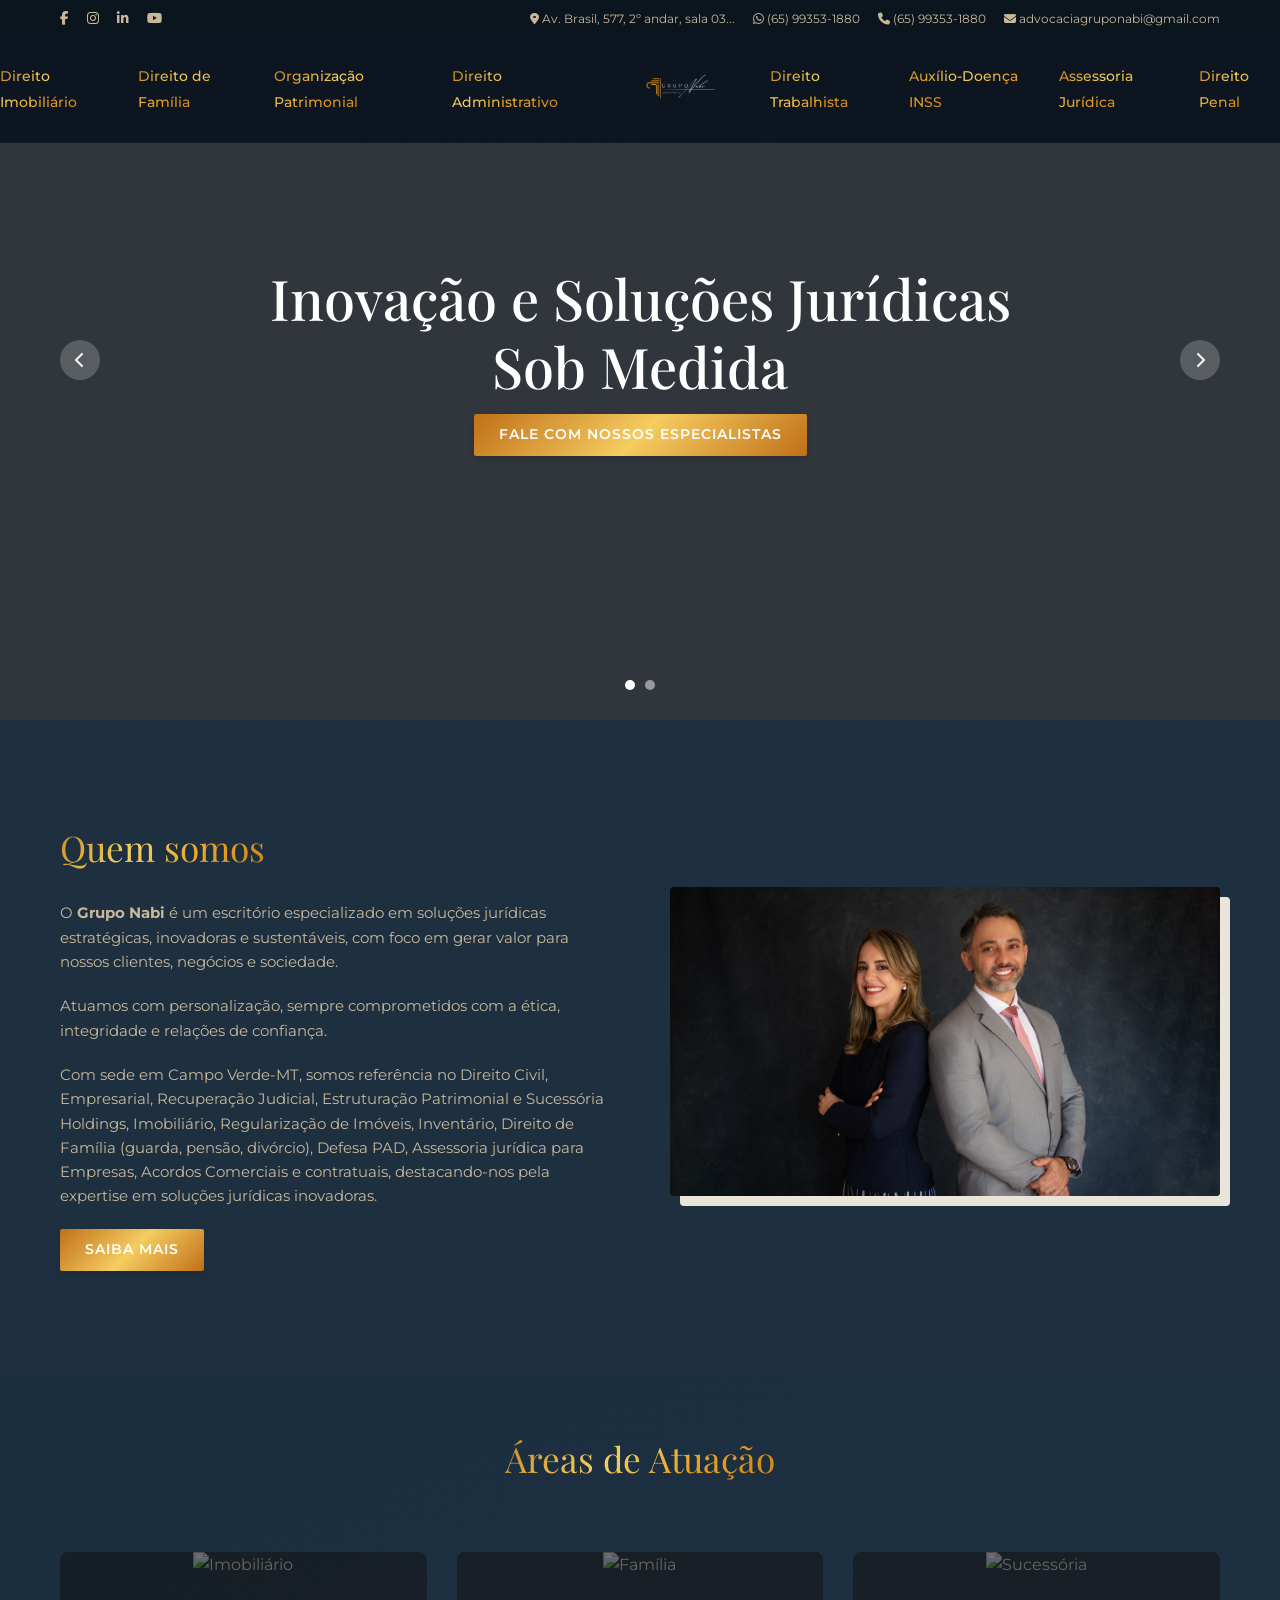
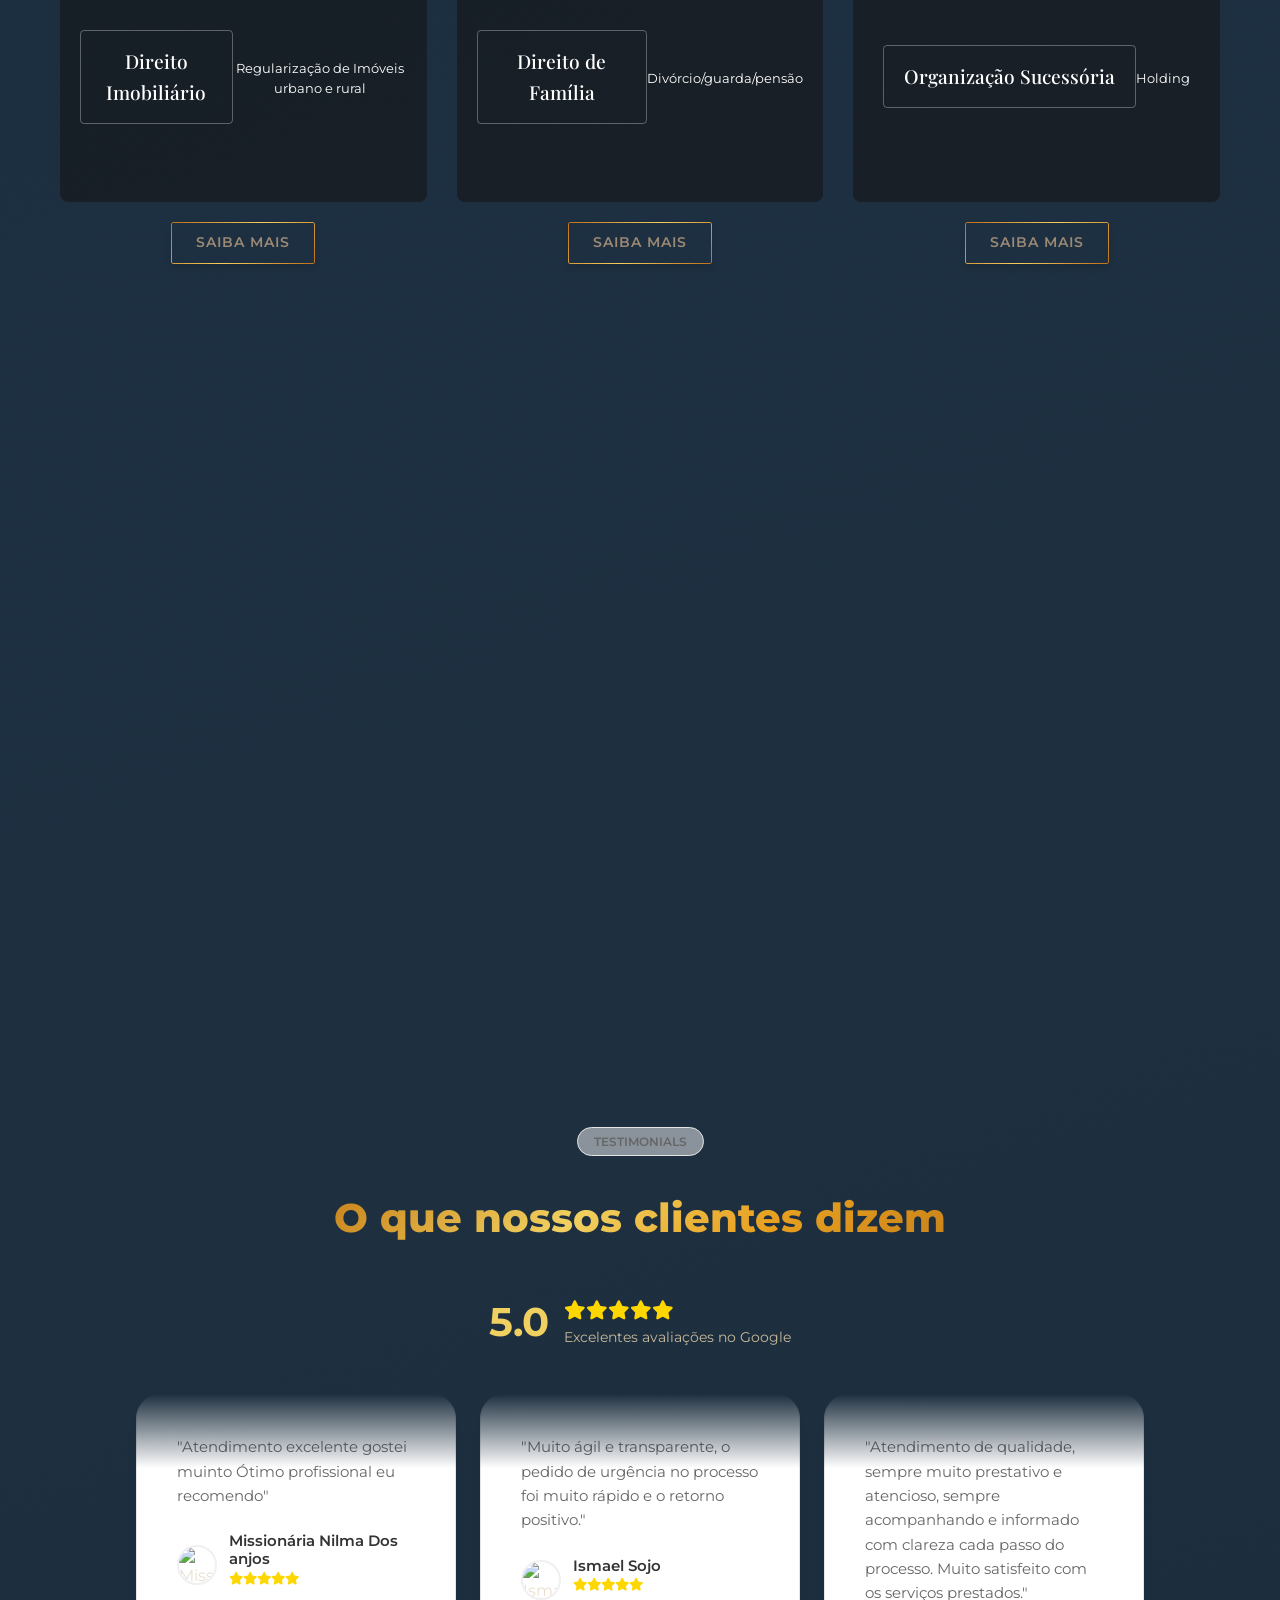
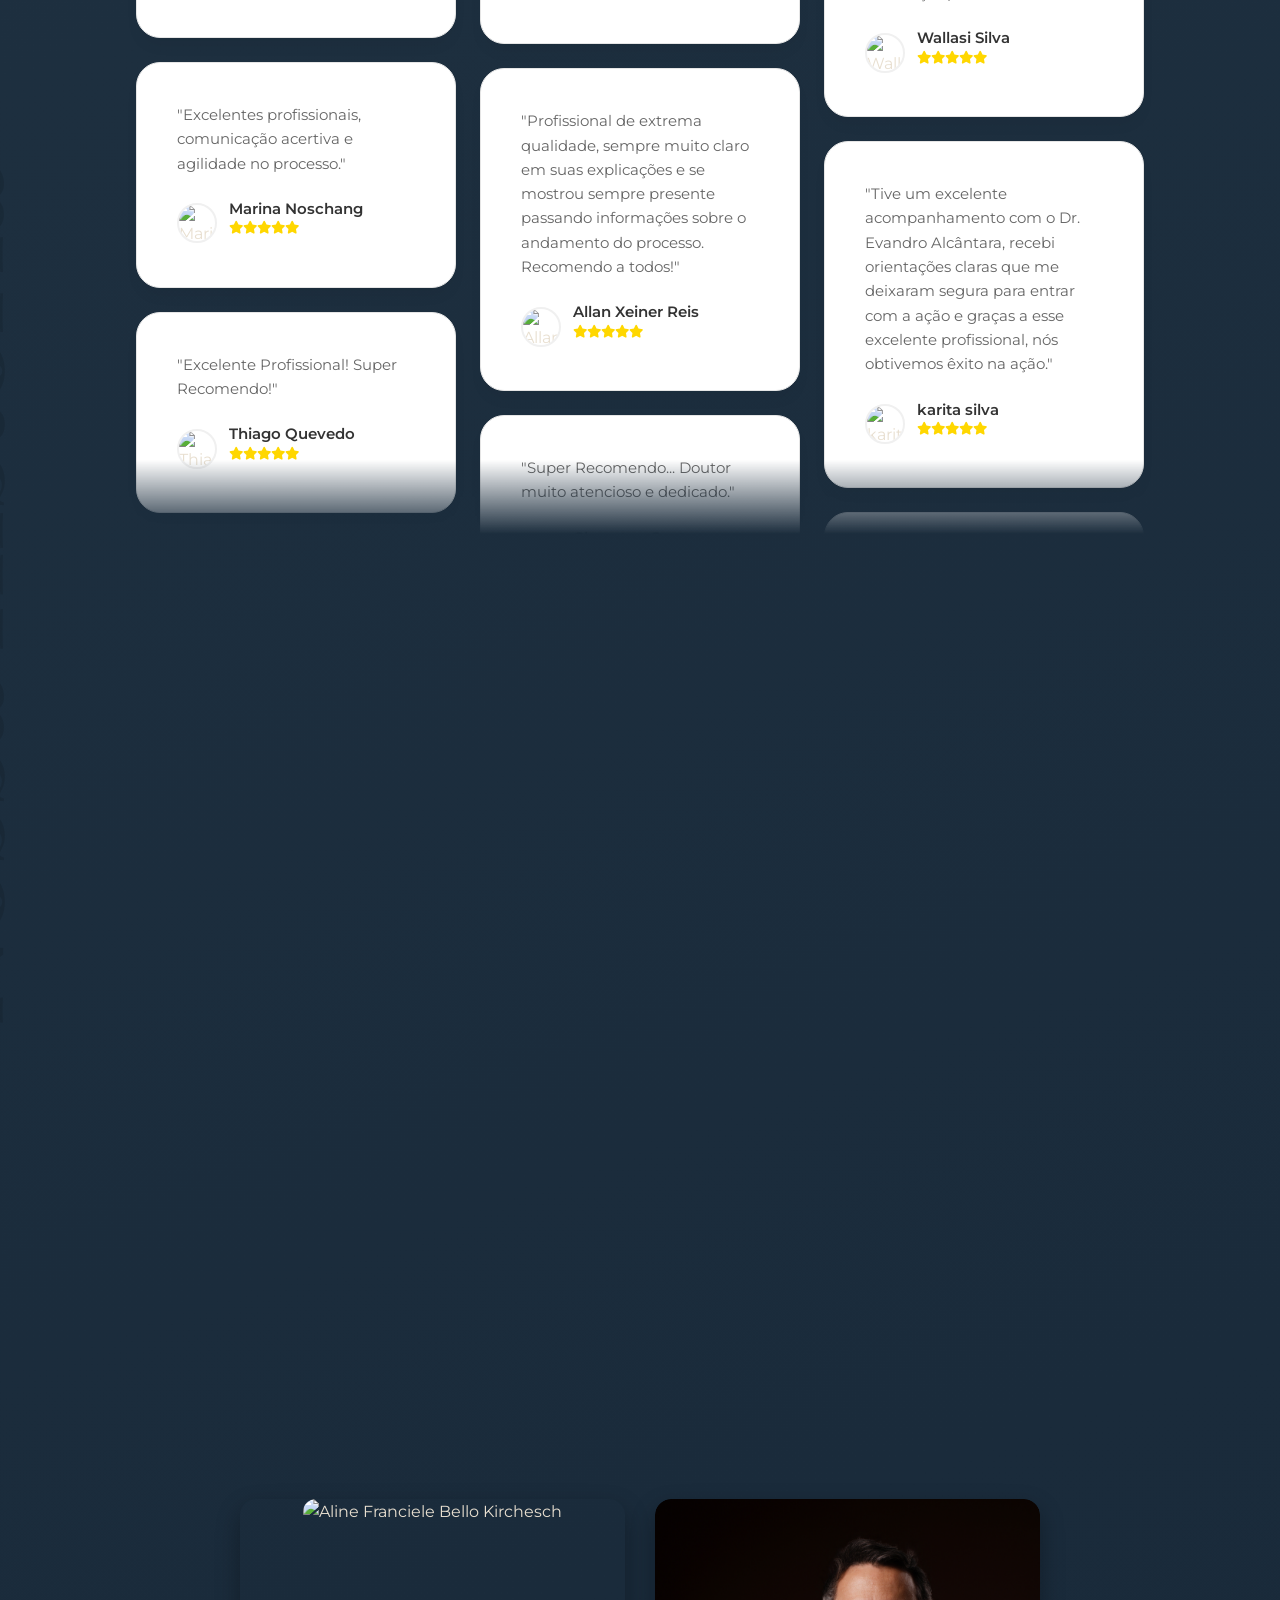
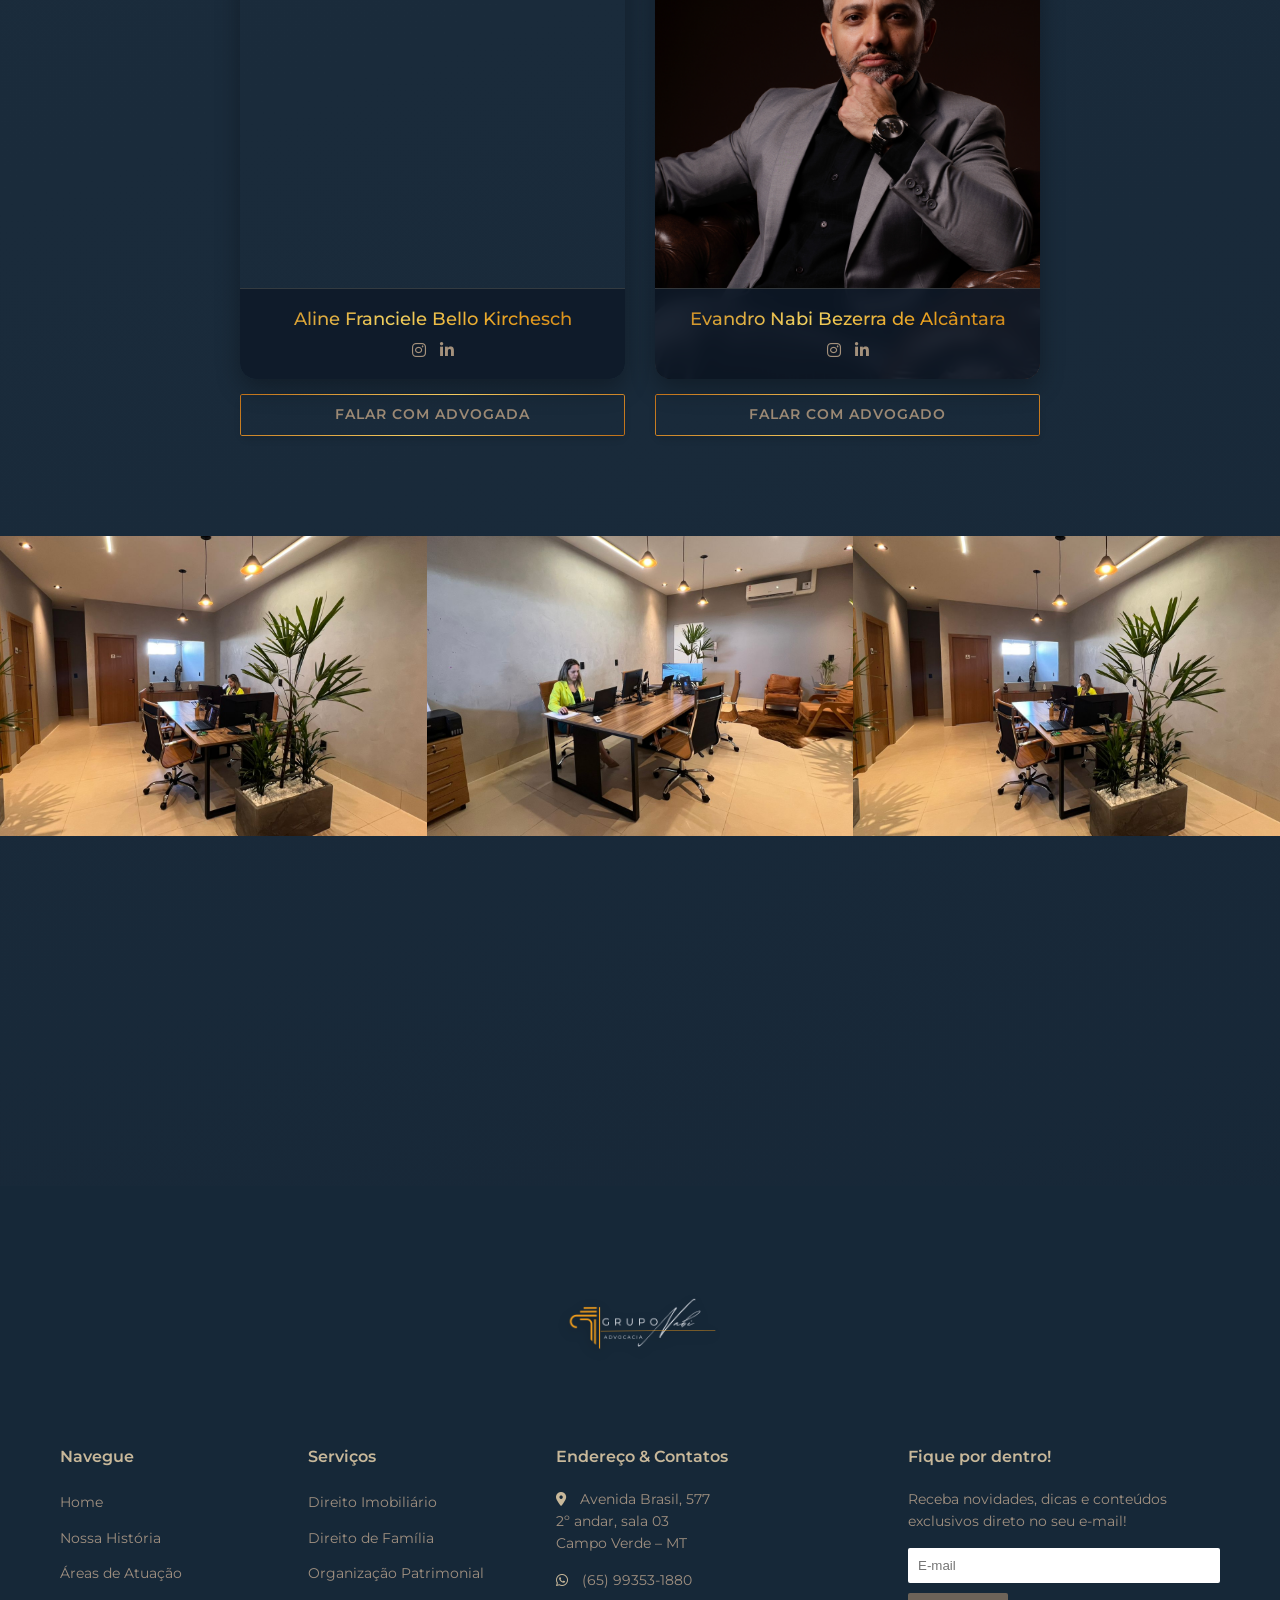
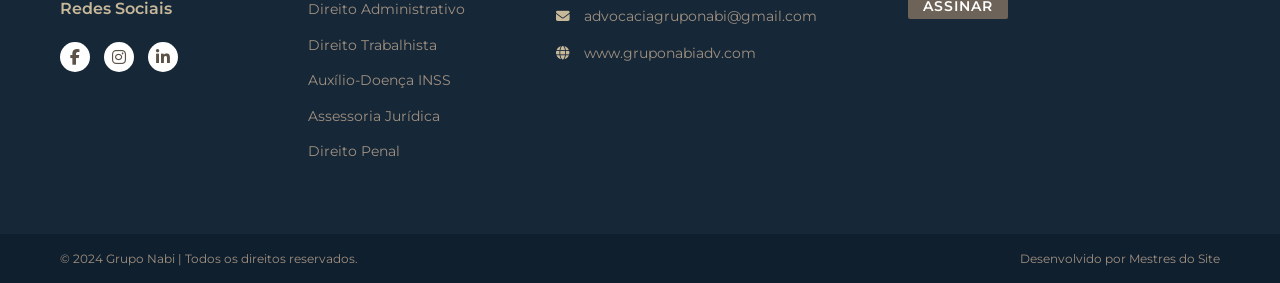
==== index.html @ f73fe9e8 "Fix mobile responsiveness, remove brown backgrounds, blue gradient bg, full partner photos" ====
<!DOCTYPE html>
<html lang="pt-BR">
<head>
    <meta charset="UTF-8">
    <meta name="viewport" content="width=device-width, initial-scale=1.0">
    <title>Oliveira Castro Advogados</title>
    
    <!-- Google Fonts -->
    <link rel="preconnect" href="https://fonts.googleapis.com">
    <link rel="preconnect" href="https://fonts.gstatic.com" crossorigin>
    <link href="https://fonts.googleapis.com/css2?family=Montserrat:wght@300;400;500;600&family=Playfair+Display:ital,wght@0,400;0,500;0,600;0,700;1,400&display=swap" rel="stylesheet">
    
    <!-- Icons -->
    <link rel="stylesheet" href="https://cdnjs.cloudflare.com/ajax/libs/font-awesome/6.4.0/css/all.min.css">
    
    <!-- Custom CSS -->
    <link rel="stylesheet" href="styles.css">
</head>
<body>

    <!-- SECRET CMS ADMIN BAR (trigger: type 41417 anywhere on the page) -->
    <div id="admin-bar">
        <div class="admin-logo">
            <svg viewBox="0 0 24 24" xmlns="http://www.w3.org/2000/svg"><path d="M12 1L3 5v6c0 5.55 3.84 10.74 9 12 5.16-1.26 9-6.45 9-12V5l-9-4zm0 4l5 2.18V11c0 3.5-2.33 6.79-5 7.93-2.67-1.14-5-4.43-5-7.93V7.18L12 5z"/></svg>
            NABI CMS
        </div>
        <span class="admin-status">— Modo Editor Ativo</span>
        <button class="admin-btn admin-btn-save" onclick="cmsSaveToGitHub()">
            🚀 Salvar no GitHub
        </button>
        <button class="admin-btn" onclick="cmsExportHTML()" style="background:#333;color:#ccc;">
            ⬇️ Baixar HTML
        </button>
        <button class="admin-btn" onclick="cmsOpenImagePicker()" style="background:#0078d4;color:white;">
            🖼️ Upload de Imagem
        </button>
        <button class="admin-btn" onclick="cmsOpenGHSettings()" title="Configurações GitHub" style="background:#21262d;color:#8b949e;padding:6px 12px;">
            ⚙️
        </button>
        <button class="admin-btn admin-btn-exit" onclick="cmsExitEditMode()">
            &#x58; Sair
        </button>
    </div>

    <!-- TOAST NOTIFICATION -->
    <div id="cms-toast"></div>

    <!-- IMAGE PICKER MODAL -->
    <div id="img-picker-overlay">
        <div id="img-picker-modal">
            <div id="img-picker-header">
                <h3>🖼️ Upload &amp; Escolha o Local</h3>
                <button id="img-picker-close" onclick="cmsCloseImagePicker()">&times;</button>
            </div>

            <!-- STEP 1: Upload -->
            <div id="picker-step-upload">
                <div id="picker-dropzone" onclick="document.getElementById('picker-file-input').click()">
                    <span class="dropzone-icon">📂</span>
                    <strong>Clique aqui para escolher uma foto</strong><br>
                    <span>ou arraste e solte a imagem aqui</span>
                </div>
                <input type="file" id="picker-file-input" accept="image/*" style="display:none">

                <div id="picker-preview-wrap">
                    <img id="picker-preview-img" src="" alt="Preview">
                    <p id="picker-preview-name"></p>
                    <button id="picker-next-btn" onclick="cmsPickerGoToChoose()">Próximo: Escolher Local →</button>
                </div>
            </div>

            <!-- STEP 2: Choose slot -->
            <div id="picker-step-choose">
                <button id="picker-back-btn" onclick="cmsPickerGoBack()">← Voltar</button>
                <p>Clique em qual imagem do site você quer substituir:</p>
                <div id="picker-slots-grid"></div>
            </div>
        </div>
    </div>

    <!-- GITHUB SETTINGS MODAL -->
    <div id="gh-settings-overlay" style="display:none;position:fixed;inset:0;z-index:999999;background:rgba(0,0,0,0.8);backdrop-filter:blur(4px);align-items:center;justify-content:center;" onclick="if(event.target===this)cmsCloseGHSettings()">
        <div style="background:#0d1117;border:1px solid #30d158;border-radius:14px;width:90%;max-width:480px;padding:30px;font-family:'Montserrat',sans-serif;">
            <h3 style="color:#30d158;font-size:1rem;margin-bottom:20px;letter-spacing:1px;">⚙️ Configurações do GitHub</h3>
            <label style="color:#8b949e;font-size:0.75rem;display:block;margin-bottom:4px;">Personal Access Token (PAT) *</label>
            <input id="gh-token-input" type="password" placeholder="ghp_xxxxxxxxxxxxxxxxxxxx" style="width:100%;padding:10px;background:#161b22;border:1px solid #30363d;border-radius:6px;color:white;font-family:'Montserrat',sans-serif;font-size:0.8rem;margin-bottom:14px;">
            <label style="color:#8b949e;font-size:0.75rem;display:block;margin-bottom:4px;">Usuário/Org do GitHub *</label>
            <input id="gh-owner-input" type="text" placeholder="Rodrigohkts" style="width:100%;padding:10px;background:#161b22;border:1px solid #30363d;border-radius:6px;color:white;font-family:'Montserrat',sans-serif;font-size:0.8rem;margin-bottom:14px;">
            <label style="color:#8b949e;font-size:0.75rem;display:block;margin-bottom:4px;">Nome do Repositório *</label>
            <input id="gh-repo-input" type="text" placeholder="siteevandro" style="width:100%;padding:10px;background:#161b22;border:1px solid #30363d;border-radius:6px;color:white;font-family:'Montserrat',sans-serif;font-size:0.8rem;margin-bottom:14px;">
            <div style="display:grid;grid-template-columns:1fr 1fr;gap:10px;margin-bottom:20px;">
                <div>
                    <label style="color:#8b949e;font-size:0.75rem;display:block;margin-bottom:4px;">Branch</label>
                    <input id="gh-branch-input" type="text" placeholder="main" style="width:100%;padding:10px;background:#161b22;border:1px solid #30363d;border-radius:6px;color:white;font-family:'Montserrat',sans-serif;font-size:0.8rem;">
                </div>
                <div>
                    <label style="color:#8b949e;font-size:0.75rem;display:block;margin-bottom:4px;">Caminho do arquivo</label>
                    <input id="gh-path-input" type="text" placeholder="index.html" style="width:100%;padding:10px;background:#161b22;border:1px solid #30363d;border-radius:6px;color:white;font-family:'Montserrat',sans-serif;font-size:0.8rem;">
                </div>
            </div>
            <p style="color:#58a6ff;font-size:0.7rem;margin-bottom:20px;">&#128274; As informações são salvas apenas no seu navegador (localStorage).</p>
            <div style="display:flex;gap:10px;justify-content:flex-end;">
                <button onclick="cmsCloseGHSettings()" style="padding:8px 20px;background:none;border:1px solid #8b949e;border-radius:6px;color:#8b949e;cursor:pointer;font-family:'Montserrat',sans-serif;">Cancelar</button>
                <button onclick="cmsSaveGHSettings()" style="padding:8px 20px;background:#30d158;border:none;border-radius:6px;color:#000;font-weight:700;cursor:pointer;font-family:'Montserrat',sans-serif;">Salvar Configurações</button>
            </div>
        </div>
    </div>

    <!-- Top Bar -->
    <div class="top-bar">
        <div class="top-container">
            <div class="top-left">
                <a href="#"><i class="fab fa-facebook-f"></i></a>
                <a href="https://www.instagram.com/gruponabi.oficial/" target="_blank"><i class="fab fa-instagram"></i></a>
                <a href="#"><i class="fab fa-linkedin-in"></i></a>
                <a href="#"><i class="fab fa-youtube"></i></a>
            </div>
            <div class="top-right">
                <a href="#"><i class="fas fa-map-marker-alt"></i> Av. Brasil, 577, 2º andar, sala 03...</a>
                <a href="#"><i class="fab fa-whatsapp"></i> (65) 99353-1880</a>
                <a href="#"><i class="fas fa-phone"></i> (65) 99353-1880</a>
                <a href="#"><i class="fas fa-envelope"></i> advocaciagruponabi@gmail.com</a>
            </div>
        </div>
    </div>

    <!-- Main Navigation -->
    <header class="navbar" id="navbar">
        <div class="nav-container">
            <ul class="nav-left">
                <li><a href="#">Direito Imobiliário</a></li>
                <li><a href="#">Direito de Família</a></li>
                <li><a href="#">Organização Patrimonial</a></li>
                <li><a href="#">Direito Administrativo</a></li>
            </ul>
            
            <div class="logo-center">
                <a href="#"><img src="img/LOGO (2).png" alt="Grupo Nabi Advocacia" style="height: 65px; object-fit: contain; margin-top: 5px;"></a>
            </div>
            
            <ul class="nav-right">
                <li><a href="#">Direito Trabalhista</a></li>
                <li><a href="#">Auxílio-Doença INSS</a></li>
                <li><a href="#">Assessoria Jurídica</a></li>
                <li><a href="#">Direito Penal</a></li>
            </ul>
            
            <div class="mobile-menu-btn" id="mobile-btn"><i class="fas fa-bars"></i></div>
        </div>
    </header>

    <!-- Hero Slider -->
    <section class="hero">
        <div class="hero-bg">
            <video autoplay muted loop playsinline preload="auto" class="hero-video">
                <source src="0327.mp4" type="video/mp4">
            </video>
        </div>
        <div class="hero-overlay"></div>
        
        <div class="hero-content">
            <div class="slider-arrow left"><i class="fas fa-chevron-left"></i></div>
            
            <div class="slider-text fade-up delay-100">
                <h2>Inovação e Soluções Jurídicas<br>Sob Medida</h2>

                <a href="#" class="btn btn-gold">FALE COM NOSSOS ESPECIALISTAS</a>
            </div>
            
            <div class="slider-arrow right"><i class="fas fa-chevron-right"></i></div>
        </div>
        
        <div class="slider-dots">
            <span class="dot active"></span>
            <span class="dot"></span>
        </div>
    </section>



    <!-- Quem Somos -->
    <section class="quem-somos">
        <div class="container content-split">
            <div class="text-side reveal-left">
                <h2 class="section-title">Quem somos</h2>
                <p>O <strong>Grupo Nabi</strong> é um escritório especializado em soluções jurídicas estratégicas, inovadoras e sustentáveis, com foco em gerar valor para nossos clientes, negócios e sociedade.</p>
                <p>Atuamos com personalização, sempre comprometidos com a ética, integridade e relações de confiança.</p>
                <p>Com sede em Campo Verde-MT, somos referência no Direito Civil, Empresarial, Recuperação Judicial, Estruturação Patrimonial e Sucessória Holdings, Imobiliário, Regularização de Imóveis, Inventário, Direito de Família (guarda, pensão, divórcio), Defesa PAD, Assessoria jurídica para Empresas, Acordos Comerciais e contratuais, destacando-nos pela expertise em soluções jurídicas inovadoras.</p>
                <a href="#" class="btn btn-gold">Saiba Mais</a>
            </div>
            <div class="image-side reveal-right">
                <img src="img/DSC_9463 (1).jpg" alt="Sócios Grupo Nabi" style="object-fit: cover; aspect-ratio: 16/9;">
            </div>
        </div>
    </section>

    <!-- Áreas de Atuação -->
    <section class="areas-atuacao">
        <div class="container">
            <h2 class="section-title fade-up">Áreas de Atuação</h2>
            
            <div class="areas-grid">
                <div class="area-item fade-up delay-100">
                    <div class="area-card">
                        <img src="https://images.unsplash.com/photo-1560518883-ce09059eeffa?auto=format&fit=crop&q=80&w=400" alt="Imobiliário">
                        <div class="area-overlay">
                            <h3>Direito Imobiliário</h3>
                            <p style="color:white; font-size:0.8rem; margin-top:5px; text-align:center;">Regularização de Imóveis urbano e rural</p>
                        </div>
                    </div>
                    <a href="direito-imobiliario.html" class="btn btn-gold outline">Saiba Mais</a>
                </div>
                
                <div class="area-item fade-up delay-200">
                    <div class="area-card">
                        <img src="https://images.unsplash.com/photo-1511895426328-dc8714191300?auto=format&fit=crop&q=80&w=400" alt="Família">
                        <div class="area-overlay">
                            <h3>Direito de Família</h3>
                            <p style="color:white; font-size:0.8rem; margin-top:5px; text-align:center;">Divórcio/guarda/pensão</p>
                        </div>
                    </div>
                    <a href="direito-familia.html" class="btn btn-gold outline">Saiba Mais</a>
                </div>
                
                <div class="area-item fade-up delay-300">
                    <div class="area-card">
                        <img src="https://images.unsplash.com/photo-1454165804606-c3d57bc86b40?auto=format&fit=crop&q=80&w=400" alt="Sucessória">
                        <div class="area-overlay">
                            <h3>Organização Sucessória</h3>
                            <p style="color:white; font-size:0.8rem; margin-top:5px; text-align:center;">Holding</p>
                        </div>
                    </div>
                    <a href="organizacao-sucessoria.html" class="btn btn-gold outline">Saiba Mais</a>
                </div>
                
                <div class="area-item fade-up delay-100">
                    <div class="area-card">
                        <img src="https://images.unsplash.com/photo-1589829085413-56de8ae18c73?auto=format&fit=crop&q=80&w=400" alt="Administrativo">
                        <div class="area-overlay">
                            <h3>Direito Administrativo</h3>
                            <p style="color:white; font-size:0.8rem; margin-top:5px; text-align:center;">Defesa PAD</p>
                        </div>
                    </div>
                    <a href="direito-administrativo.html" class="btn btn-gold outline">Saiba Mais</a>
                </div>
                
                <div class="area-item fade-up delay-200">
                    <div class="area-card">
                        <img src="https://images.unsplash.com/photo-1554224155-8d04cb21cd6c?auto=format&fit=crop&q=80&w=400" alt="Trabalhista">
                        <div class="area-overlay">
                            <h3>Direito Trabalhista</h3>
                        </div>
                    </div>
                    <a href="direito-trabalhista.html" class="btn btn-gold outline">Saiba Mais</a>
                </div>
                
                <div class="area-item fade-up delay-300">
                    <div class="area-card">
                        <img src="https://images.unsplash.com/photo-1576091160399-112ba8d25d1d?auto=format&fit=crop&q=80&w=400" alt="INSS">
                        <div class="area-overlay">
                            <h3>Auxílio-Doença INSS</h3>
                        </div>
                    </div>
                    <a href="auxilio-doenca-inss.html" class="btn btn-gold outline">Saiba Mais</a>
                </div>

                <div class="area-item fade-up delay-100">
                    <div class="area-card">
                        <img src="https://images.unsplash.com/photo-1507679799987-c73779587ccf?auto=format&fit=crop&q=80&w=400" alt="Assessoria">
                        <div class="area-overlay">
                            <h3>Assessoria Jurídica</h3>
                            <p style="color:white; font-size:0.8rem; margin-top:5px; text-align:center;">Para Empresas</p>
                        </div>
                    </div>
                    <a href="assessoria-juridica.html" class="btn btn-gold outline">Saiba Mais</a>
                </div>
                
                <div class="area-item fade-up delay-200">
                    <div class="area-card">
                        <img src="https://images.unsplash.com/photo-1589578228447-e1a4e481c6c8?auto=format&fit=crop&q=80&w=400" alt="Penal">
                        <div class="area-overlay">
                            <h3>Direito Penal</h3>
                            <p style="color:white; font-size:0.8rem; margin-top:5px; text-align:center;">Defesa Crimes</p>
                        </div>
                    </div>
                    <a href="direito-penal.html" class="btn btn-gold outline">Saiba Mais</a>
                </div>
            </div>
        </div>
    </section>

    <!-- Avaliações Google Banner -->
    <!-- Avaliações Google Banner -->
    <section class="animated-testimonials">
        <div class="container">
            <div class="testimonials-header">
                <div class="badge-tag">Testimonials</div>
                <h2 class="section-title" style="font-weight: 800; font-family: var(--font-body); font-size: 2.5rem; margin-top: 10px; display:block;">O que nossos clientes dizem</h2>
                <div style="display: flex; justify-content: center; align-items: center; gap: 15px; margin-top: 15px;">
                    <div style="font-size: 2.5rem; font-weight: bold; color: #F0D060;">5.0</div>
                    <div style="text-align: left;">
                        <div style="color: #FFD700; font-size: 1.2rem;">
                            <i class="fas fa-star"></i><i class="fas fa-star"></i><i class="fas fa-star"></i><i class="fas fa-star"></i><i class="fas fa-star"></i>
                        </div>
                        <div style="color: #c8b89a; font-size: 0.9rem;">Excelentes avaliações no Google</div>
                    </div>
                </div>
            </div>

            <div class="testimonials-wrapper" id="testimonials-dynamic-wrapper">
                <!-- Avaliações renderizadas via script.js -->
            </div>
        </div>
    </section>

    <!-- Nossa História -->
    <section class="nossa-historia">
        <div class="historia-watermark">
            <span>Nossa História</span>
        </div>
        <div class="container historia-flex">
            <div class="historia-text reveal-left">
                <h2 class="section-title">Nossa história (Sócios)</h2>
                <p>O Grupo Nabi foi idealizado pelos sócios EVANDRO NABI BEZERRA DE ALCÂNTARA e ALINE FRANCIELE BELLO KIRCHESCH. Ao longo do tempo, o escritório se consolidou-se como uma referência na advocacia, oferecendo serviços de excelência aos seus clientes.</p>
                <p>Além de suas atuações como docentes em universidades renomadas como UFMS, UNICENTRAL, eles trazem uma sólida formação jurídica, com especializações em instituições de prestígio. Esse conhecimento é aplicado com uma visão de negócios e foco na geração de valor para os clientes.</p>
                <p>O escritório é composto por uma equipe multidisciplinar, capaz de oferecer soluções jurídicas personalizadas a empresas de diferentes portes, nacionais e multinacionais. Nosso compromisso é com a excelência no atendimento e a satisfação de nossos clientes, buscando sempre o melhor resultado.</p>
                <a href="#" class="btn btn-gold">Saiba Mais</a>
            </div>
            <div class="historia-image reveal-right">
                <img src="img/evandro-1.png" alt="Sócios">
                <div class="logo-overlay-socios" style="text-align:center; padding: 20px;">
                    <img src="img/LOGO (2).png" alt="Grupo Nabi" style="height: 70px; object-fit: contain;">
                </div>
            </div>
        </div>
    </section>

    <!-- Sócios Cards -->
    <section class="socios-cards">
        <div class="container">
            <div class="socios-grid">
                <!-- Sócio 1 -->
                <div class="socio-item fade-up delay-100">
                    <div class="socio-photo">
                        <img src="img/DSC_9561 (2).jpg" alt="Aline Franciele Bello Kirchesch" style="width: 100%; height: 480px; object-fit: cover; object-position: center center; border-radius: 16px;">
                        <div class="socio-name-box">
                            <h4 style="font-size: 1.1rem; text-align: center; margin-bottom: 5px;">Aline Franciele Bello Kirchesch</h4>
                            <div class="socio-social" style="justify-content: center;">
                                <a href="https://www.instagram.com/aline_kirchesch/" target="_blank"><i class="fab fa-instagram"></i></a>
                                <a href="#"><i class="fab fa-linkedin-in"></i></a>
                            </div>
                        </div>
                    </div>
                    <a href="https://wa.me/5565993531880" target="_blank" class="btn btn-gold outline full-w" style="margin-top: 15px; border-radius: 8px;">Falar com Advogada</a>
                </div>
                
                <!-- Sócio 2 -->
                <div class="socio-item fade-up delay-300">
                    <div class="socio-photo">
                        <img src="img/DSC_9591.jpg" alt="Evandro Nabi Bezerra de Alcântara" style="width: 100%; height: 480px; object-fit: cover; object-position: center center; border-radius: 16px;">
                        <div class="socio-name-box">
                            <h4 style="font-size: 1.1rem; text-align: center; margin-bottom: 5px;">Evandro Nabi Bezerra de Alcântara</h4>
                            <div class="socio-social" style="justify-content: center;">
                                <a href="https://www.instagram.com/evandroalcantara.adv/" target="_blank"><i class="fab fa-instagram"></i></a>
                                <a href="#"><i class="fab fa-linkedin-in"></i></a>
                            </div>
                        </div>
                    </div>
                    <a href="https://wa.me/5565993531880" target="_blank" class="btn btn-gold outline full-w" style="margin-top: 15px; border-radius: 8px;">Falar com Advogado</a>
                </div>
            </div>
        </div>
    </section>



    <!-- Image Gallery -->
    <section class="image-gallery">
        <img src="img/fotos escritorio (1).jpeg" alt="Escritório 1">
        <img src="img/fotos escritorio (2).jpeg" alt="Escritório 2">
        <img src="img/fotos escritorio (3).jpeg" alt="Escritório 3">
    </section>

    <!-- Footer -->
    <footer class="site-footer">
        <!-- Google Maps Embed -->
        <div class="footer-map" style="width: 100%; height: 350px;">
            <iframe src="https://www.google.com/maps/embed?pb=!1m18!1m12!1m3!1d15383.565893325608!2d-55.1683935293489!3d-15.5434778107873!2m3!1f0!2f0!3f0!3m2!1i1024!2i768!4f13.1!3m3!1m2!1s0x93764b85955bebed%3A0xe96cf09efde0ae66!2sCampo%20Verde%2C%20MT%2C%2078840-000!5e0!3m2!1spt-BR!2sbr!4v1680000000000!5m2!1spt-BR!2sbr" width="100%" height="100%" style="border:0;" allowfullscreen="" loading="lazy" referrerpolicy="no-referrer-when-downgrade"></iframe>
        </div>
        <div class="footer-beige">
            <div class="container">
                <div class="footer-logo-box">
                    <img src="img/LOGO (2).png" alt="Grupo Nabi Advocacia" style="height: 120px; object-fit: contain; filter: drop-shadow(0 4px 6px rgba(0,0,0,0.3));">
                </div>
                
                <div class="footer-links-grid">
                    <div class="footer-col">
                        <h4>Navegue</h4>
                        <ul>
                            <li><a href="#">Home</a></li>
                            <li><a href="#">Nossa História</a></li>
                            <li><a href="#">Áreas de Atuação</a></li>
                        </ul>
                        <h4>Redes Sociais</h4>
                        <div class="footer-social">
                            <a href="#"><i class="fab fa-facebook-f"></i></a>
                            <a href="https://www.instagram.com/gruponabi.oficial/" target="_blank"><i class="fab fa-instagram"></i></a>
                            <a href="#"><i class="fab fa-linkedin-in"></i></a>
                        </div>
                    </div>
                    
                    <div class="footer-col">
                        <h4>Serviços</h4>
                        <ul>
                            <li><a href="#">Direito Imobiliário</a></li>
                            <li><a href="#">Direito de Família</a></li>
                            <li><a href="#">Organização Patrimonial</a></li>
                            <li><a href="#">Direito Administrativo</a></li>
                            <li><a href="#">Direito Trabalhista</a></li>
                            <li><a href="#">Auxílio-Doença INSS</a></li>
                            <li><a href="#">Assessoria Jurídica</a></li>
                            <li><a href="#">Direito Penal</a></li>
                        </ul>
                    </div>
                    
                    <div class="footer-col address-col">
                        <h4>Endereço & Contatos</h4>
                        <p><i class="fas fa-map-marker-alt"></i> Avenida Brasil, 577<br>2º andar, sala 03<br>Campo Verde – MT</p>
                        <p><i class="fab fa-whatsapp"></i> (65) 99353-1880</p>
                        <p><i class="fas fa-envelope"></i> advocaciagruponabi@gmail.com</p>
                        <p><i class="fas fa-globe"></i> www.gruponabiadv.com</p>
                    </div>
                    
                    <div class="footer-col form-col">
                        <h4>Fique por dentro!</h4>
                        <p>Receba novidades, dicas e conteúdos exclusivos direto no seu e-mail!</p>
                        <input type="email" placeholder="E-mail">
                        <button class="btn btn-dark" style="margin-top: 10px; padding: 5px 15px;">Assinar</button>
                    </div>
                </div>
            </div>
        </div>
        <div class="footer-dark">
            <div class="container foot-btm">
                <span>© 2024 Grupo Nabi | Todos os direitos reservados.</span>
                <span>Desenvolvido por Mestres do Site</span>
            </div>
        </div>
    </footer>

    <script src="script.js"></script>
</body>
</html>
---- styles.css ----
/* CSS Variables for Exact Graphical Clone */
:root {
    --clr-bg: #1e3040;         /* Azul escuro da logo */
    --clr-bg-card: #243848;
    --clr-text: #e8dfd0;          /* Texto principal mais visível */
    --clr-text-light: #c8b89a;   /* Texto secundário - dourado suave */
    --clr-dark: #f5f0ea;
    --clr-brown: #c8b89a;
    --clr-brown-nav: rgba(14, 26, 38, 0.94); /* Azul escuro da logo, sem marrom */
    --clr-book-bg: #162838;
    --clr-white: #FFFFFF;
    
    /* Gold da logo */
    --gold-primary: #E8A020;
    --gold-light: #F5CC60;
    --gold-dark: #C07018;
    
    /* Gradients */
    --gradient-gold: linear-gradient(135deg, #C07018 0%, #F5CC60 50%, #C07018 100%);
    --gradient-gold-text: linear-gradient(135deg, #C8821A 0%, #F0D060 40%, #E8A020 70%, #C8821A 100%);
    
    /* Typography */
    --font-heading: 'Playfair Display', serif;
    --font-body: 'Montserrat', sans-serif;
}

* {
    margin: 0;
    padding: 0;
    box-sizing: border-box;
}

html {
    scroll-behavior: smooth;
}

img {
    max-width: 100%;
    height: auto;
}

body {
    font-family: var(--font-body);
    color: var(--clr-text);
    background: linear-gradient(160deg, #1a2e42 0%, #1e3040 40%, #162636 100%);
    min-height: 100vh;
    line-height: 1.6;
    overflow-x: hidden;
}

/* Ajuste geral de seções para fundo escuro */
.quem-somos,
.areas-atuacao,
.nossa-historia,
.socios-cards,
.animated-testimonials {
    background: transparent;
}

.quem-somos p,
.historia-text p,
.text-side p {
    color: var(--clr-text-light);
}

/* Utilitário: texto com gradiente dourado */
.gold-gradient-text {
    background: var(--gradient-gold-text);
    -webkit-background-clip: text;
    -webkit-text-fill-color: transparent;
    background-clip: text;
}

h1, h2, h3, h4, h5, h6 {
    font-family: var(--font-heading);
    color: var(--clr-dark);
    font-weight: 500;
}

a {
    text-decoration: none;
    color: inherit;
    transition: 0.3s;
}

ul {
    list-style: none;
}

.container {
    max-width: 1200px;
    margin: 0 auto;
    padding: 0 20px;
}

/* Base Components */
.section-title {
    font-size: 2.2rem;
    background: var(--gradient-gold-text);
    -webkit-background-clip: text;
    -webkit-text-fill-color: transparent;
    background-clip: text;
    margin-bottom: 25px;
    font-weight: 400;
    display: inline-block; /* necessário para o clip funcionar */
}

.section-title-white {
    font-size: 2.2rem;
    color: var(--clr-white);
    margin-bottom: 25px;
    font-weight: 400;
}

.btn {
    display: inline-block;
    padding: 10px 25px;
    font-family: var(--font-body);
    font-size: 0.85rem;
    font-weight: 600;
    text-transform: uppercase;
    border: none;
    cursor: pointer;
    border-radius: 2px;
    letter-spacing: 1px;
}

.btn-gold {
    background: var(--gradient-gold);
    color: var(--clr-white);
    box-shadow: 0 4px 6px rgba(0,0,0,0.1);
    transition: all 0.4s ease;
}

.btn-gold:hover {
    box-shadow: 0 8px 15px rgba(164, 145, 124, 0.4);
    transform: translateY(-2px);
}

.btn-gold.outline {
    background: transparent;
    color: #9C8974;
    position: relative;
    transition: all 0.4s ease;
}

.btn-gold.outline:hover {
    color: var(--clr-dark);
    box-shadow: 0 8px 15px rgba(164, 145, 124, 0.2);
    transform: translateY(-2px);
}

.btn-gold.outline::before {
    content: '';
    position: absolute;
    inset: 0;
    padding: 1px;
    border-radius: 2px;
    background: var(--gradient-gold);
    -webkit-mask: linear-gradient(#fff 0 0) content-box, linear-gradient(#fff 0 0);
    -webkit-mask-composite: xor;
    mask: linear-gradient(#fff 0 0) content-box, linear-gradient(#fff 0 0);
    mask-composite: exclude;
}

.btn-dark {
    background: #6D6358;
    color: white;
    transition: all 0.4s ease;
}

.btn-dark:hover {
    background: #4B433A;
    transform: translateY(-2px);
}

/* Top Bar */
.top-bar {
    background: rgba(10, 20, 30, 0.96); /* Azul escuro, sem marrom */
    color: #c8b89a;
    font-size: 0.75rem;
    padding: 8px 0;
    position: absolute;
    width: 100%;
    z-index: 100;
}

.top-container {
    max-width: 1200px;
    margin: 0 auto;
    padding: 0 20px;
    display: flex;
    justify-content: space-between;
    align-items: center;
}

.top-left a { margin-right: 15px; font-size: 0.85rem; }
.top-right a { margin-left: 15px; }

/* Navbar */
.navbar {
    position: absolute;
    top: 35px;
    width: 100%;
    z-index: 99;
    background: rgba(10, 20, 30, 0.94); /* Azul escuro puro, sem marrom */
    padding: 15px 0;
    transition: all 0.4s ease;
}

.navbar.scrolled {
    position: fixed;
    top: 0;
    background: rgba(10, 20, 32, 0.97);
    backdrop-filter: blur(12px);
    -webkit-backdrop-filter: blur(12px);
    box-shadow: 0 5px 30px rgba(0,0,0,0.3);
}

.nav-container {
    max-width: 1300px;
    margin: 0 auto;
    display: flex;
    justify-content: center;
    align-items: center;
    gap: 40px;
}

.nav-left, .nav-right {
    display: flex;
    gap: 25px;
}

.nav-left li a, .nav-right li a {
    font-size: 0.85rem;
    font-weight: 500;
    background: var(--gradient-gold-text);
    -webkit-background-clip: text;
    -webkit-text-fill-color: transparent;
    background-clip: text;
    transition: opacity 0.3s ease;
}

.nav-left li a:hover, .nav-right li a:hover {
    opacity: 0.75;
}

.logo-center {
    text-align: center;
    color: var(--clr-white);
}

.logo-main {
    font-family: var(--font-heading);
    font-size: 2.5rem;
    line-height: 1;
}

.logo-sub {
    font-family: var(--font-body);
    font-size: 0.75rem;
    letter-spacing: 2px;
    display: block;
}

.logo-desc {
    font-family: var(--font-body);
    font-size: 0.5rem;
    letter-spacing: 3px;
    opacity: 0.7;
}

.mobile-menu-btn {
    display: none;
    color: white;
    font-size: 1.5rem;
}

/* Hero */
.hero {
    position: relative;
    width: 100%;
    aspect-ratio: 16 / 9;
    max-height: 90vh;
    display: flex;
    align-items: center;
    justify-content: center;
    overflow: hidden;
}

.hero-bg {
    position: absolute;
    inset: 0;
    z-index: -2;
}

.hero-video {
    width: 100%;
    height: 100%;
    object-fit: cover; /* Faz o vídeo preencher todo o espaço 16:9 uniformemente */
}

.hero-overlay {
    position: absolute;
    inset: 0;
    background: rgba(80, 65, 50, 0.4); /* Overlay original para o vídeo */
    z-index: -1;
}

.hero-content {
    width: 100%;
    max-width: 1200px;
    display: flex;
    justify-content: space-between;
    align-items: center;
    padding: 0 20px;
}

.slider-arrow {
    width: 40px;
    height: 40px;
    border-radius: 50%;
    background: rgba(255,255,255,0.2);
    backdrop-filter: blur(5px);
    display: flex;
    align-items: center;
    justify-content: center;
    color: white;
    cursor: pointer;
}

.slider-text {
    text-align: center;
    color: white;
}

.slider-text h2 {
    font-family: var(--font-heading);
    font-size: 3.5rem;
    color: white;
    margin-bottom: 15px;
    line-height: 1.2;
}

.slider-text p {
    font-size: 1rem;
    margin-bottom: 30px;
}

.slider-dots {
    position: absolute;
    bottom: 30px;
    display: flex;
    gap: 10px;
}

.slider-dots .dot {
    width: 10px;
    height: 10px;
    border-radius: 50%;
    background: rgba(255,255,255,0.5);
    cursor: pointer;
}
.slider-dots .active { background: white; }

/* Newsletter Wrapper */
.newsletter-wrapper {
    position: relative;
    margin-top: -60px;
    z-index: 10;
}

.newsletter-box {
    background: #FDF9F2;
    border-radius: 8px;
    box-shadow: 0 10px 40px rgba(0,0,0,0.1);
    display: flex;
    overflow: hidden;
}

.news-text {
    padding: 40px;
    flex: 1.2;
}

.news-text h3 {
    font-size: 1.5rem;
    color: #A38F75;
    margin-bottom: 10px;
}

.news-text p {
    font-size: 0.9rem;
    color: var(--clr-text-light);
}

.news-form {
    padding: 40px;
    flex: 1;
    display: flex;
    flex-direction: column;
    justify-content: center;
    border-left: 1px solid rgba(0,0,0,0.05);
}

.news-form p {
    font-size: 0.85rem;
    margin-bottom: 15px;
    font-weight: 500;
}

.news-form form {
    display: flex;
    gap: 10px;
}

.news-form input {
    padding: 10px 15px;
    border: 1px solid #ddd;
    border-radius: 2px;
    flex: 1;
    font-family: var(--font-body);
}

.news-image {
    flex: 0.8;
}

.news-image img {
    width: 100%;
    height: 100%;
    object-fit: cover;
}

/* Quem Somos */
.quem-somos {
    padding: 100px 0;
    background-color: var(--clr-bg);
}

.content-split {
    display: flex;
    align-items: center;
    gap: 60px;
}

.text-side {
    flex: 1;
}

.text-side p {
    margin-bottom: 20px;
    font-size: 0.95rem;
    color: var(--clr-text-light);
}

.image-side {
    flex: 1;
}

.image-side img {
    width: 100%;
    border-radius: 4px;
    box-shadow: 10px 10px 0 #EBE4DB;
}

/* Áreas de Atuação */
.areas-atuacao {
    padding: 60px 0 100px;
    text-align: center;
}

.areas-grid {
    display: grid;
    grid-template-columns: repeat(3, 1fr);
    gap: 30px;
    margin-top: 40px;
}

.area-item {
    display: flex;
    flex-direction: column;
    align-items: center;
    gap: 20px;
}

.area-card {
    position: relative;
    border-radius: 8px;
    overflow: hidden;
    height: 250px;
    width: 100%;
    transition: transform 0.4s ease, box-shadow 0.4s ease;
}

.area-card:hover {
    transform: translateY(-10px);
    box-shadow: 0 15px 30px rgba(0,0,0,0.15);
}

.area-card img {
    width: 100%;
    height: 100%;
    object-fit: cover;
    transition: transform 0.6s ease;
}

.area-card:hover img {
    transform: scale(1.1);
}

.area-overlay {
    position: absolute;
    inset: 0;
    background: rgba(20, 20, 20, 0.6);
    display: flex;
    align-items: center;
    justify-content: center;
    padding: 20px;
    transition: background 0.4s ease;
}

.area-card:hover .area-overlay {
    background: rgba(20, 20, 20, 0.4);
}

.area-overlay h3 {
    color: white;
    font-size: 1.2rem;
    text-align: center;
    border: 1px solid rgba(255,255,255,0.3);
    padding: 15px 20px;
    border-radius: 4px;
    transition: all 0.4s ease;
}

.area-card:hover .area-overlay h3 {
    background: var(--clr-white);
    color: var(--clr-dark);
    border-color: var(--clr-white);
}

/* Nosso Livro */
.nosso-livro {
    background: var(--clr-book-bg);
    padding: 100px 0;
}

.livre-flex {
    display: flex;
    align-items: center;
    justify-content: space-between;
}

.livro-text {
    flex: 1;
    color: #DDD;
}

.livro-text p {
    margin-bottom: 20px;
}

.livro-img {
    flex: 1;
    display: flex;
    justify-content: flex-end;
}

.book-mockup {
    max-width: 350px;
    transform: rotate(5deg);
    box-shadow: -10px 20px 30px rgba(0,0,0,0.3);
}

/* Nossa História */
.nossa-historia {
    padding: 120px 0 60px;
    position: relative;
}

.historia-watermark {
    position: absolute;
    left: -50px;
    top: 50%;
    transform: translateY(-50%) rotate(-90deg);
    transform-origin: left center;
    opacity: 0.1;
    z-index: -1;
}

.historia-watermark span {
    font-size: 8rem;
    font-family: var(--font-heading);
    font-weight: 700;
    color: #000;
    white-space: nowrap;
}

.historia-flex {
    display: flex;
    align-items: center;
    gap: 60px;
    padding-left: 100px; /* Space for watermark */
}

.historia-text {
    flex: 1;
}

.historia-text p {
    margin-bottom: 20px;
    font-size: 0.95rem;
    color: var(--clr-text-light);
}

.historia-image {
    flex: 1;
    position: relative;
}

.historia-image img {
    width: 100%;
    border-radius: 4px;
}

.logo-overlay-socios {
    position: absolute;
    bottom: -30px;
    right: -30px;
    background: rgba(14, 26, 40, 0.85); /* Azul escuro - sem marrom */
    backdrop-filter: blur(8px);
    border: 1px solid rgba(200, 184, 154, 0.25);
    color: white;
    padding: 20px 40px;
    border-radius: 8px;
}

.oc-big { font-family: var(--font-heading); font-size: 2.5rem; }
.oc-text { font-family: var(--font-body); font-size: 0.8rem; margin-left: 10px; letter-spacing: 2px;}

/* Sócios Cards */
.socios-cards {
    padding: 60px 0 100px;
}

.socios-grid {
    display: grid;
    grid-template-columns: repeat(2, 1fr);
    gap: 30px;
    max-width: 800px;
    margin: 0 auto;
}

@media (max-width: 768px) {
    .socios-grid {
        grid-template-columns: 1fr;
    }
}

.socio-item {
    text-align: center;
}

.socio-photo {
    position: relative;
    border-radius: 16px;
    overflow: hidden;
    height: 480px; /* Aumentado para mostrar a foto inteira */
    box-shadow: 0 10px 25px rgba(0,0,0,0.3);
    transition: transform 0.4s ease, box-shadow 0.4s ease;
}

.socio-photo:hover {
    transform: translateY(-8px);
    box-shadow: 0 20px 40px rgba(0,0,0,0.15);
}

.socio-photo img {
    width: 100%;
    height: 100%;
    object-fit: cover;
    object-position: center center; /* Centraliza verticalmente */
    transition: transform 0.6s ease;
}

.socio-item:hover .socio-photo img {
    transform: scale(1.05);
}

.socio-name-box {
    position: absolute;
    bottom: 0;
    left: 0;
    width: 100%;
    background: rgba(14, 26, 40, 0.88);
    padding: 16px 15px;
    text-align: center;
    transition: background 0.4s ease;
    backdrop-filter: blur(8px);
    border-top: 1px solid rgba(200, 184, 154, 0.2);
}

.socio-item:hover .socio-name-box {
    background: rgba(14, 26, 40, 0.96);
}

.socio-name-box h4 {
    font-size: 1rem;
    background: var(--gradient-gold-text);
    -webkit-background-clip: text;
    -webkit-text-fill-color: transparent;
    background-clip: text;
    margin-bottom: 5px;
    font-family: var(--font-body);
}

.socio-social a {
    color: #A4917C;
    margin: 0 5px;
    transition: color 0.3s ease;
}

.socio-social a:hover {
    color: var(--clr-dark);
}

.full-w {
    width: 100%;
    border-radius: 0 0 8px 8px;
}

/* Blog Section */
.blog-section {
    padding: 60px 0;
    background: var(--clr-white);
}

.blog-grid {
    display: grid;
    grid-template-columns: repeat(3, 1fr);
    gap: 40px;
}

.blog-item h5 {
    font-size: 0.95rem;
    font-family: var(--font-body);
    font-weight: 600;
    color: #A38F75;
    margin-bottom: 15px;
    line-height: 1.4;
}

.read-more {
    color: var(--clr-dark);
    font-size: 0.85rem;
    font-weight: 600;
    text-transform: uppercase;
    text-decoration: underline;
}

/* Image Gallery */
.image-gallery {
    display: flex;
    flex-wrap: wrap;
    height: auto;
}

.image-gallery img {
    flex: 1;
    height: 300px;
    object-fit: cover;
    min-width: 250px;
}

/* Footer */
.site-footer {
    display: flex;
    flex-direction: column;
}

.footer-beige {
    background: #162838;
    padding: 80px 0 60px;
}

.footer-logo-box {
    text-align: center;
    margin-bottom: 50px;
}

.footer-logo-box .logo-box {
    display: inline-block;
    background: #7C7165;
    color: white;
    padding: 20px 40px;
    border-radius: 4px;
}

.footer-logo-box h2 { color: white; margin: 0; }

.footer-links-grid {
    display: grid;
    grid-template-columns: 1fr 1fr 1.5fr 1.5fr;
    gap: 40px;
}

.footer-col h4 {
    font-family: var(--font-body);
    font-size: 1rem;
    color: #c8b89a;
    margin-bottom: 20px;
    font-weight: 600;
}

.footer-col ul li { margin-bottom: 10px; }
.footer-col ul li a { font-size: 0.85rem; color: #a09080; }

.footer-social a {
    display: inline-flex;
    width: 30px; height: 30px;
    background: white;
    color: #5C5248;
    border-radius: 50%;
    align-items: center; justify-content: center;
    margin-right: 10px;
}

.address-col p {
    font-size: 0.85rem;
    margin-bottom: 15px;
    color: #a09080;
}

.address-col i {
    margin-right: 10px;
    color: #c8b89a;
}

.form-col p {
    font-size: 0.85rem;
    margin-bottom: 15px;
    color: #a09080;
}

.form-col input {
    width: 100%;
    padding: 10px;
    border: none;
    border-radius: 2px;
}

.footer-dark {
    background: #0f1f2e;
    color: #a09080;
    padding: 15px 0;
    font-size: 0.75rem;
}

.foot-btm {
    display: flex;
    justify-content: space-between;
}

/* --- Scroll Animations --- */
.fade-up {
    opacity: 0;
    transform: translateY(40px);
    transition: opacity 0.8s ease-out, transform 0.8s ease-out;
}
.fade-up.active {
    opacity: 1;
    transform: translateY(0);
}

.reveal-left {
    opacity: 0;
    transform: translateX(-50px);
    transition: opacity 0.8s ease-out, transform 0.8s ease-out;
}
.reveal-left.active {
    opacity: 1;
    transform: translateX(0);
}

.reveal-right {
    opacity: 0;
    transform: translateX(50px);
    transition: opacity 0.8s ease-out, transform 0.8s ease-out;
}
.reveal-right.active {
    opacity: 1;
    transform: translateX(0);
}

/* Stagger delays for grid items */
.delay-100 { transition-delay: 100ms; }
.delay-200 { transition-delay: 200ms; }
.delay-300 { transition-delay: 300ms; }
.delay-400 { transition-delay: 400ms; }
.delay-500 { transition-delay: 500ms; }


/* Responsive */
@media(max-width: 1024px) {
    .nav-container { flex-direction: column; gap: 20px;}
    .newsletter-box { flex-direction: column; }
    .news-form { border-left: none; border-top: 1px solid rgba(0,0,0,0.05); }
    .historia-flex { padding-left: 0; flex-direction: column;}
    .historia-watermark { display: none; }
    .footer-links-grid { grid-template-columns: 1fr 1fr; }
}
@media(max-width: 768px) {
    /* Hide top bar for space */
    .top-bar { display: none; }
    .navbar { 
        position: relative; 
        top: 0; 
        padding: 12px 0; 
        background: rgba(10, 20, 32, 0.98) !important; /* Azul escuro - sem marrom */
    }
    .navbar.scrolled { 
        background: rgba(10, 20, 32, 0.99) !important; 
    }
    .navbar.active {
        background: rgba(10, 20, 32, 1) !important;
    }
    
    /* Navigation */
    .nav-container { flex-direction: row; justify-content: space-between; align-items: center; padding: 0 15px; width: 100%;}
    .nav-left, .nav-right { display: none; width: 100%; flex-direction: column; gap: 10px; align-items: center; padding: 10px 0;}
    .logo-main { font-size: 1.4rem; }
    .logo-sub { font-size: 0.55rem; }
    
    .mobile-menu-btn { display: block; font-size: 1.4rem; cursor: pointer; color: white;}
    
    /* When mobile menu is active */
    .navbar.active { background: rgba(30, 26, 23, 0.98); }
    .navbar.active .nav-container { flex-direction: column; position: relative;}
    .navbar.active .nav-left, .navbar.active .nav-right { display: flex; }
    .navbar.active .mobile-menu-btn { position: absolute; right: 20px; top: 5px; }

    /* Hero text fix */
    .hero-content { padding-top: 0; }
    .slider-text h2 { font-size: 1.4rem; margin-bottom: 5px; margin-top: 0; line-height: 1.2; }
    .slider-text p { font-size: 0.75rem; margin-bottom: 10px; line-height: 1.3;}
    .slider-arrow { display: none; } /* Hide arrows on mobile, keep dots */
    
    /* Newsletter */
    .newsletter-wrapper { margin-top: -10px; }
    .news-text, .news-form { padding: 15px; text-align: center; }
    .news-text h3 { font-size: 1.2rem; }
    .news-text p { font-size: 0.8rem; }
    .news-form p { font-size: 0.75rem; }
    .news-form form { flex-direction: column; gap: 5px; }
    .news-image { display: none; } /* Hide generic image to save space */
    
    /* Sections spacing & global scaling */
    .section-title { font-size: 1.5rem; margin-bottom: 15px; }
    .btn { font-size: 0.7rem; padding: 8px 15px; }
    p { font-size: 0.85rem; }
    
    .quem-somos, .areas-atuacao, .nosso-livro, .socios-cards, .blog-section { padding: 40px 0; }
    .nossa-historia { padding: 40px 0; }
    
    /* Grids stacking */
    .content-split { flex-direction: column; gap: 30px; text-align: center; }
    .areas-grid { grid-template-columns: 1fr; gap: 20px; }
    .livre-flex { flex-direction: column; text-align: center; gap: 30px; }
    .socios-grid { grid-template-columns: 1fr; gap: 20px; }
    .blog-grid { grid-template-columns: 1fr; gap: 30px; }
    
    /* Story watermark & books */
    .historia-flex { padding-left: 0; flex-direction: column; text-align: center; }
    .historia-watermark { display: none; }
    .book-mockup { max-width: 250px; }
    .logo-overlay-socios { 
        padding: 12px 20px; 
        bottom: -10px; 
        right: 10px; 
        left: 10px; 
        text-align: center;
        border-radius: 8px;
    }
    .image-side img { box-shadow: none; width: 100%; }
    .socio-photo { height: 420px; } /* Menor no mobile mas ainda mostrando bem */
    
    /* Image Gallery */
    .image-gallery { flex-direction: column; height: auto; }
    .image-gallery img { width: 100%; height: 200px; }
    
    /* Footer */
    .footer-beige { padding: 40px 0; text-align: center; }
    .footer-links-grid { grid-template-columns: 1fr; gap: 30px; }
    .footer-social { justify-content: center; display: flex; margin-bottom: 20px;}
    .foot-btm { flex-direction: column; text-align: center; gap: 10px; }
}

/* ================================================
   SECRET CMS EDIT MODE STYLES (41417)
   ================================================ */

#admin-bar {
    display: none;
    position: fixed;
    top: 0;
    left: 0;
    width: 100%;
    z-index: 99999;
    background: linear-gradient(90deg, #0d1117 0%, #161b22 100%);
    border-bottom: 2px solid #30d158;
    padding: 10px 20px;
    align-items: center;
    gap: 12px;
    box-shadow: 0 4px 20px rgba(0,0,0,0.5);
    font-family: 'Montserrat', sans-serif;
}

#admin-bar.visible {
    display: flex;
}

#admin-bar .admin-logo {
    color: #30d158;
    font-weight: 700;
    font-size: 0.85rem;
    letter-spacing: 2px;
    text-transform: uppercase;
    margin-right: 10px;
    display: flex;
    align-items: center;
    gap: 8px;
}

#admin-bar .admin-logo svg {
    width: 18px;
    height: 18px;
    fill: #30d158;
}

.admin-btn {
    padding: 6px 16px;
    border-radius: 6px;
    border: none;
    font-size: 0.75rem;
    font-weight: 600;
    cursor: pointer;
    transition: all 0.2s ease;
    font-family: 'Montserrat', sans-serif;
    letter-spacing: 0.5px;
    display: flex;
    align-items: center;
    gap: 6px;
}

.admin-btn-save {
    background: #30d158;
    color: #000;
}
.admin-btn-save:hover { background: #25a244; }

.admin-btn-exit {
    background: transparent;
    color: #ff453a;
    border: 1px solid #ff453a;
    margin-left: auto;
}
.admin-btn-exit:hover { background: #ff453a; color: white; }

.admin-status {
    font-size: 0.7rem;
    color: #8b949e;
    margin-left: 5px;
}

/* Editable text highlight */
body.edit-mode [data-editable]:hover {
    outline: 2px dashed #30d158 !important;
    outline-offset: 3px;
    cursor: text;
    border-radius: 3px;
}
body.edit-mode [data-editable]:focus {
    outline: 2px solid #30d158 !important;
    outline-offset: 3px;
    background: rgba(48, 209, 88, 0.05);
    border-radius: 3px;
}

/* Editable image highlight */
body.edit-mode [data-editable-img] {
    position: relative;
    cursor: pointer;
}
body.edit-mode [data-editable-img]::after {
    content: '📷 Trocar Imagem';
    position: absolute;
    inset: 0;
    display: flex;
    align-items: center;
    justify-content: center;
    background: rgba(0, 0, 0, 0.55);
    color: white;
    font-size: 0.85rem;
    font-weight: 700;
    font-family: 'Montserrat', sans-serif;
    opacity: 0;
    transition: opacity 0.3s ease;
    border-radius: inherit;
    pointer-events: none;
}
body.edit-mode [data-editable-img]:hover::after {
    opacity: 1;
}

/* Push page content down when admin bar is visible */
body.edit-mode {
    padding-top: 52px;
}

/* Notification toast */
#cms-toast {
    display: none;
    position: fixed;
    bottom: 30px;
    right: 30px;
    background: #161b22;
    color: #30d158;
    border: 1px solid #30d158;
    border-radius: 8px;
    padding: 12px 20px;
    font-size: 0.8rem;
    font-family: 'Montserrat', sans-serif;
    z-index: 999999;
    box-shadow: 0 4px 20px rgba(0,0,0,0.4);
    animation: slideInRight 0.3s ease;
}

@keyframes slideInRight {
    from { transform: translateX(100px); opacity: 0; }
    to   { transform: translateX(0); opacity: 1; }
}

/* =============================================
   IMAGE PICKER MODAL
   ============================================= */

#img-picker-overlay {
    display: none;
    position: fixed;
    inset: 0;
    z-index: 999998;
    background: rgba(0,0,0,0.75);
    backdrop-filter: blur(4px);
    align-items: center;
    justify-content: center;
}
#img-picker-overlay.visible {
    display: flex;
}

#img-picker-modal {
    background: #0d1117;
    border: 1px solid #30d158;
    border-radius: 14px;
    width: 90%;
    max-width: 780px;
    max-height: 88vh;
    display: flex;
    flex-direction: column;
    overflow: hidden;
    box-shadow: 0 20px 60px rgba(0,0,0,0.7);
    font-family: 'Montserrat', sans-serif;
}

#img-picker-header {
    display: flex;
    align-items: center;
    justify-content: space-between;
    padding: 18px 24px;
    border-bottom: 1px solid #21262d;
}

#img-picker-header h3 {
    color: #30d158;
    font-size: 0.95rem;
    font-weight: 700;
    letter-spacing: 1px;
    font-family: 'Montserrat', sans-serif;
}

#img-picker-close {
    background: none;
    border: none;
    color: #8b949e;
    font-size: 1.4rem;
    cursor: pointer;
    line-height: 1;
    transition: color 0.2s;
}
#img-picker-close:hover { color: white; }

/* Step 1 — upload zone */
#picker-step-upload {
    padding: 30px 24px;
    display: flex;
    flex-direction: column;
    align-items: center;
    gap: 18px;
}

#picker-dropzone {
    width: 100%;
    border: 2px dashed #30d158;
    border-radius: 10px;
    padding: 40px 20px;
    text-align: center;
    cursor: pointer;
    transition: background 0.3s;
    color: #8b949e;
    font-size: 0.85rem;
}
#picker-dropzone:hover { background: rgba(48, 209, 88, 0.06); }
#picker-dropzone .dropzone-icon { font-size: 2.5rem; display: block; margin-bottom: 10px; }
#picker-dropzone span { font-weight: 600; color: #30d158; }

#picker-preview-wrap {
    display: none;
    flex-direction: column;
    align-items: center;
    gap: 12px;
    width: 100%;
}
#picker-preview-wrap.visible { display: flex; }
#picker-preview-img {
    max-height: 200px;
    max-width: 100%;
    border-radius: 8px;
    border: 2px solid #30d158;
    object-fit: contain;
}
#picker-preview-name {
    color: #8b949e;
    font-size: 0.75rem;
}
#picker-next-btn {
    padding: 10px 30px;
    background: #30d158;
    color: #000;
    border: none;
    border-radius: 8px;
    font-weight: 700;
    font-size: 0.85rem;
    cursor: pointer;
    transition: background 0.2s;
    font-family: 'Montserrat', sans-serif;
}
#picker-next-btn:hover { background: #25a244; }

/* Step 2 — choose slot */
#picker-step-choose {
    display: none;
    flex-direction: column;
    overflow: hidden;
}
#picker-step-choose.visible { display: flex; }

#picker-step-choose p {
    padding: 14px 24px 10px;
    color: #8b949e;
    font-size: 0.8rem;
}

#picker-slots-grid {
    display: grid;
    grid-template-columns: repeat(auto-fill, minmax(150px, 1fr));
    gap: 14px;
    padding: 10px 24px 24px;
    overflow-y: auto;
    max-height: 55vh;
}

.picker-slot {
    cursor: pointer;
    border: 2px solid #21262d;
    border-radius: 8px;
    overflow: hidden;
    transition: border-color 0.25s, transform 0.2s;
    background: #161b22;
    text-align: center;
}
.picker-slot:hover {
    border-color: #30d158;
    transform: scale(1.04);
}
.picker-slot img {
    width: 100%;
    height: 110px;
    object-fit: cover;
    display: block;
}
.picker-slot-label {
    padding: 6px 8px;
    font-size: 0.65rem;
    color: #8b949e;
    word-break: break-all;
    line-height: 1.3;
}

#picker-back-btn {
    display: inline-block;
    margin: 0 24px 16px;
    background: none;
    border: 1px solid #8b949e;
    color: #8b949e;
    border-radius: 6px;
    padding: 6px 16px;
    font-size: 0.75rem;
    cursor: pointer;
    font-family: 'Montserrat', sans-serif;
    transition: all 0.2s;
    align-self: flex-start;
}
#picker-back-btn:hover { border-color: white; color: white; }

/* --- Testimonials Animated Carousel --- */
.animated-testimonials {
    padding: 80px 0;
    text-align: center;
    background: transparent;
    position: relative;
    overflow: hidden;
}
.testimonials-header {
    display: flex;
    flex-direction: column;
    align-items: center;
    justify-content: center;
    margin-bottom: 40px;
}
.badge-tag {
    border: 1px solid #e5e5e5;
    padding: 4px 16px;
    border-radius: 50px;
    font-size: 0.75rem;
    font-weight: 600;
    text-transform: uppercase;
    color: #666;
    background: rgba(245,245,245,0.5);
    margin-bottom: 20px;
}
.testimonials-wrapper {
    display: flex;
    justify-content: center;
    gap: 24px;
    max-height: 740px;
    overflow: hidden;
    -webkit-mask-image: linear-gradient(to bottom, transparent, black 10%, black 90%, transparent);
    mask-image: linear-gradient(to bottom, transparent, black 10%, black 90%, transparent);
}
.testim-col {
    display: flex;
    flex-direction: column;
    gap: 24px;
    padding-bottom: 24px;
    width: 320px;
    max-width: 100%;
    animation: scroll-vertical 15s linear infinite;
}
.testim-col.col-2 {
    animation-duration: 19s;
}
.testim-col.col-3 {
    animation-duration: 17s;
}
@media (max-width: 1024px) {
    .testim-col.col-3 { display: none; }
}
@media (max-width: 768px) {
    .testim-col.col-2 { display: none; }
}

@keyframes scroll-vertical {
    0% { transform: translateY(0); }
    100% { transform: translateY(-50%); }
}

.testim-card {
    padding: 40px;
    border-radius: 24px;
    border: 1px solid #e5e5e5;
    background: #ffffff;
    box-shadow: 0 10px 15px -3px rgba(0, 0, 0, 0.05);
    text-align: left;
    transition: all 0.3s cubic-bezier(0.175, 0.885, 0.32, 1.275);
    cursor: default;
    user-select: none;
}
.testim-card:hover {
    transform: translateY(-8px) scale(1.03);
    box-shadow: 0 25px 50px -12px rgba(0, 0, 0, 0.12);
}
.testim-text {
    color: #666;
    line-height: 1.6;
    margin-bottom: 24px;
    font-size: 0.95rem;
}
.testim-author {
    display: flex;
    align-items: center;
    gap: 12px;
}
.testim-avatar {
    width: 40px;
    height: 40px;
    border-radius: 50%;
    object-fit: cover;
    border: 2px solid #f0f0f0;
}
.testim-card:hover .testim-avatar {
    border-color: #d4c2af; /* gold matching */
}
.testim-info {
    display: flex;
    flex-direction: column;
}
.testim-name {
    font-weight: 600;
    color: #333;
    font-size: 0.95rem;
    line-height: 1.2;
}
.testim-role {
    font-size: 0.8rem;
    color: #999;
}
.testim-stars {
    color: #FFD700;
    font-size: 0.8rem;
    margin-bottom: 8px;
}
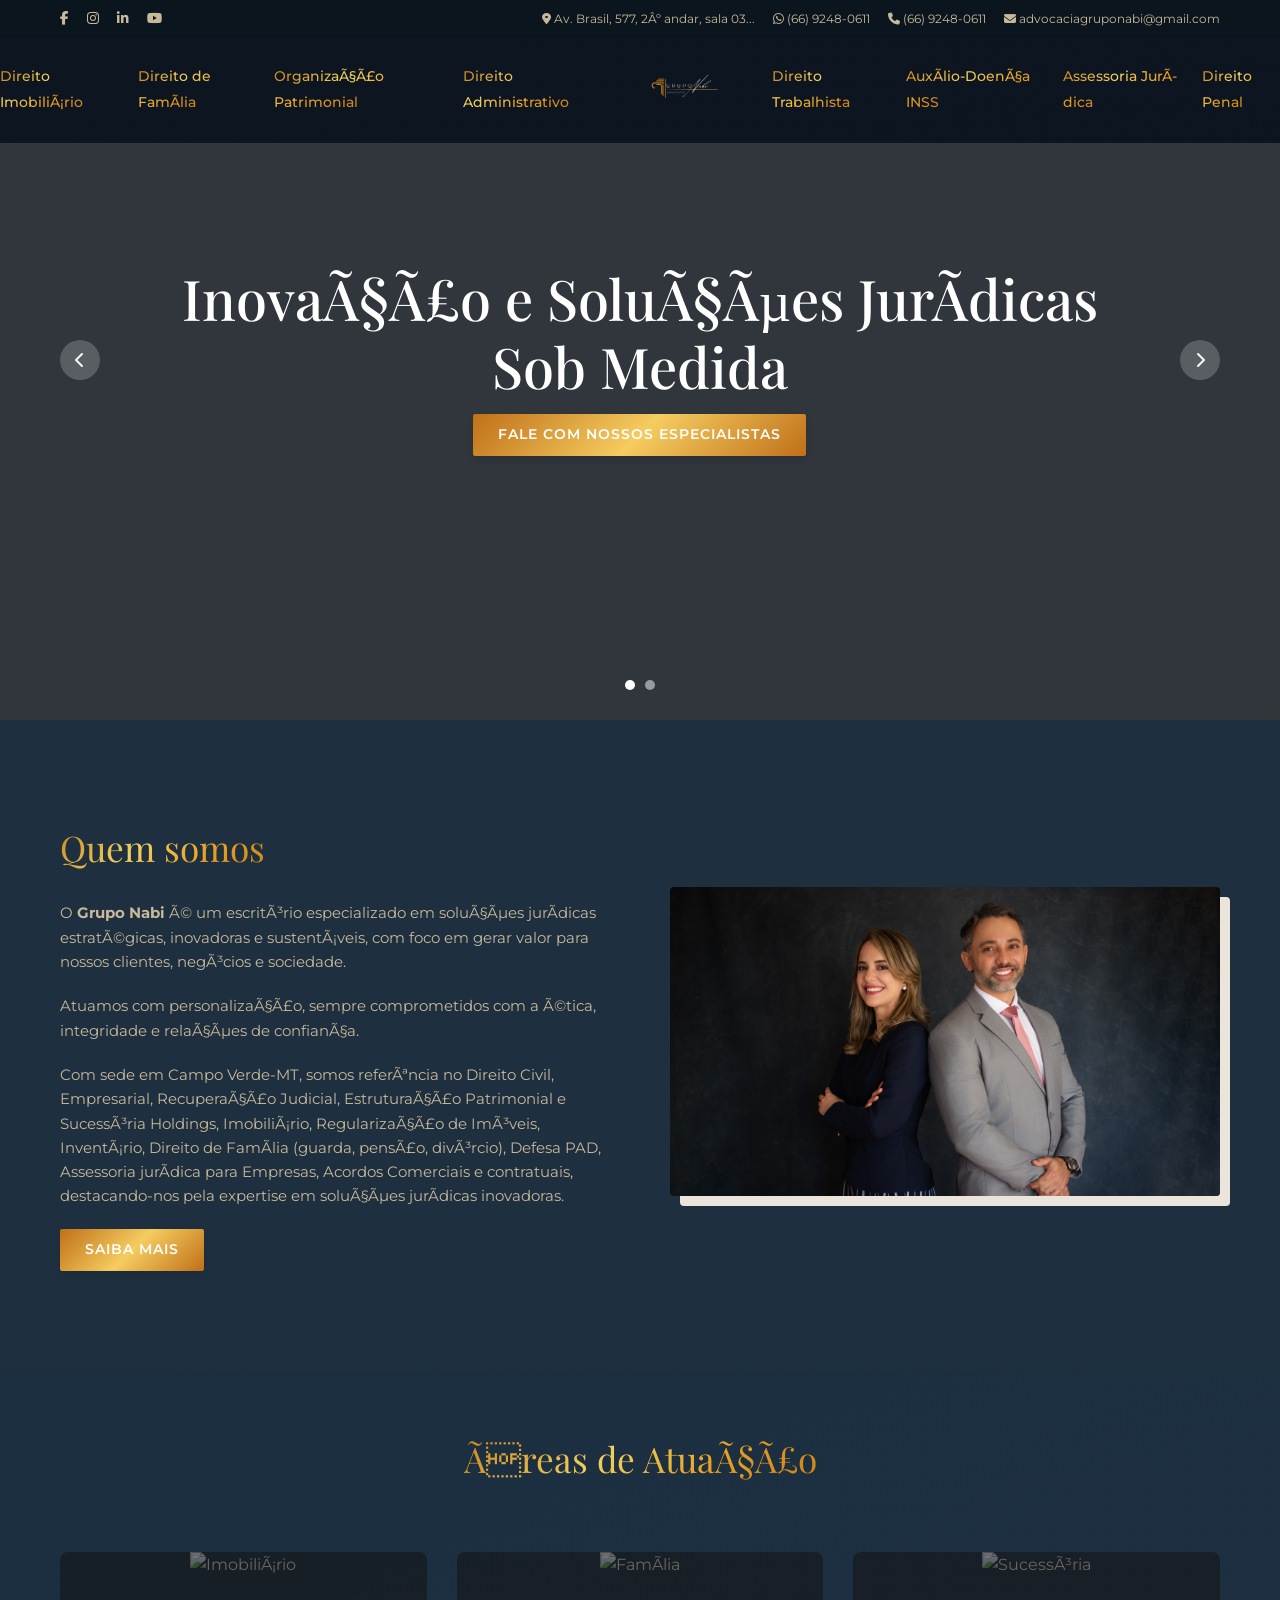
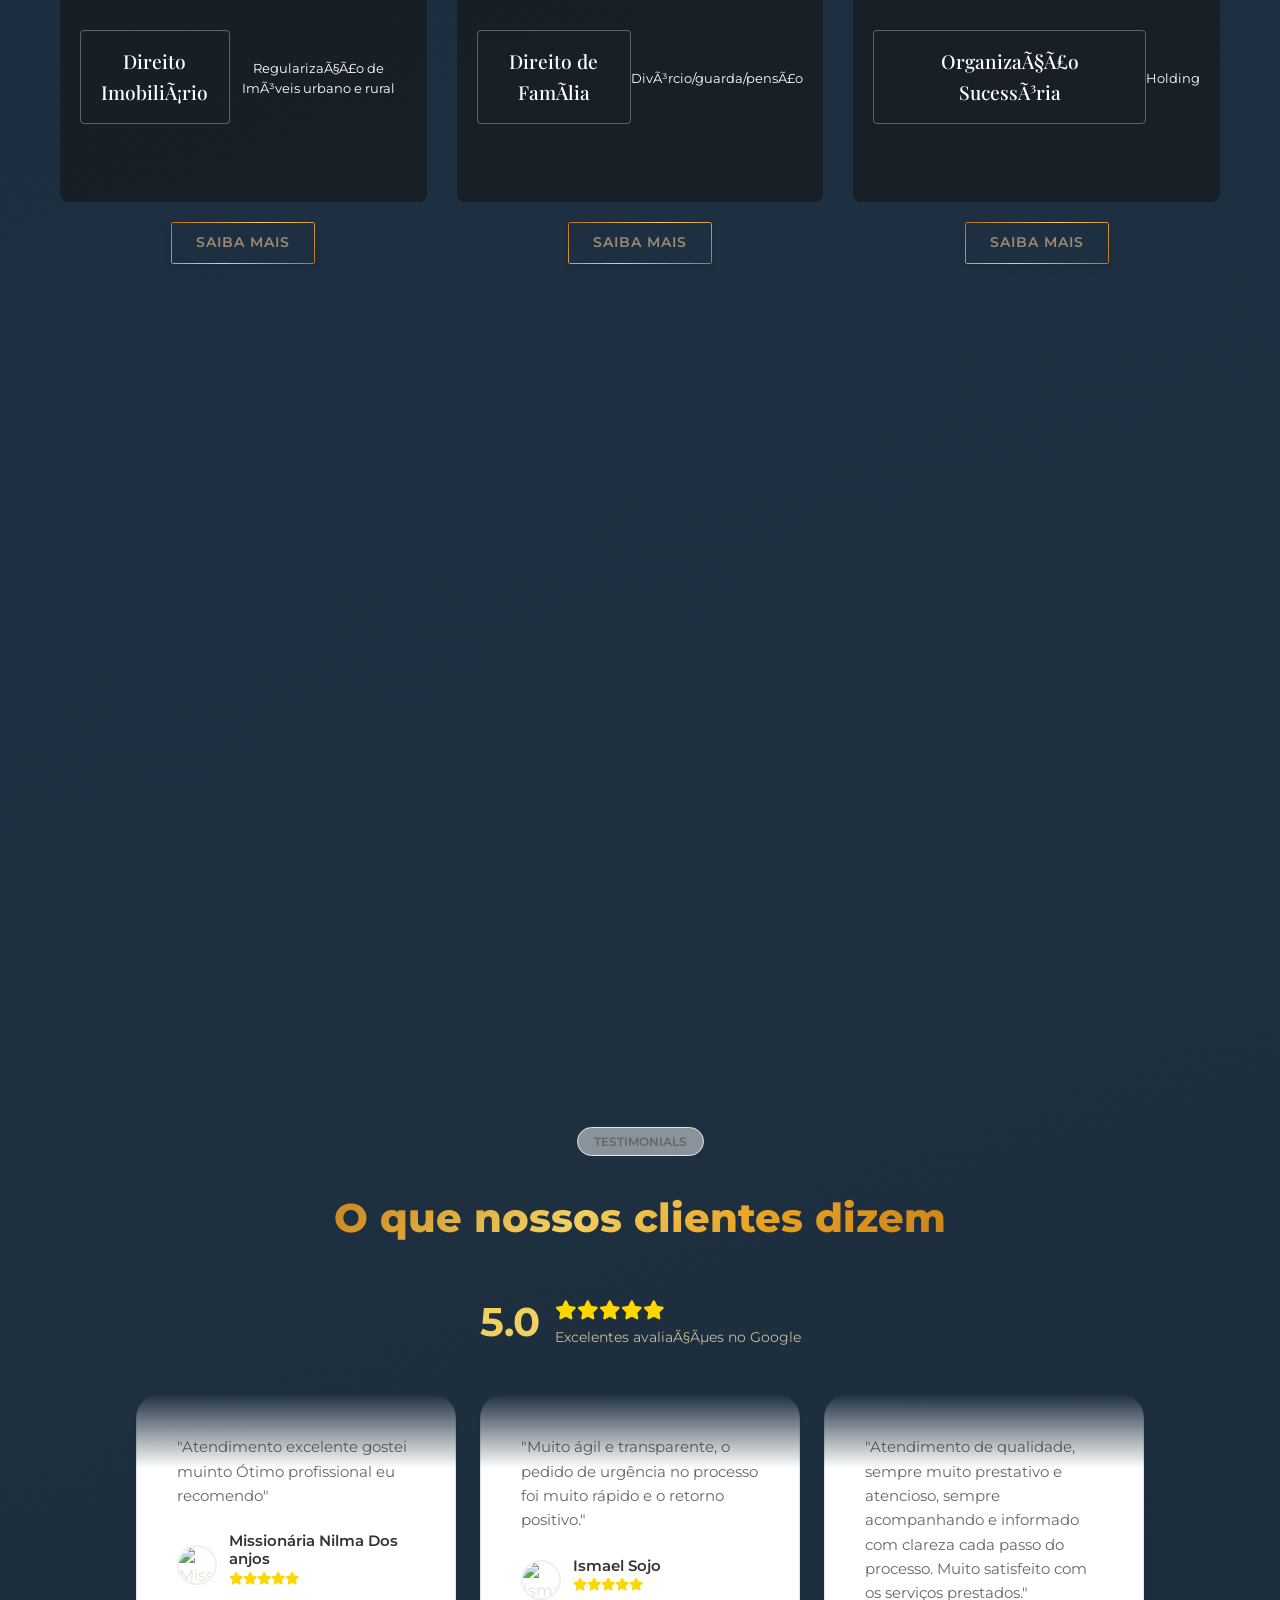
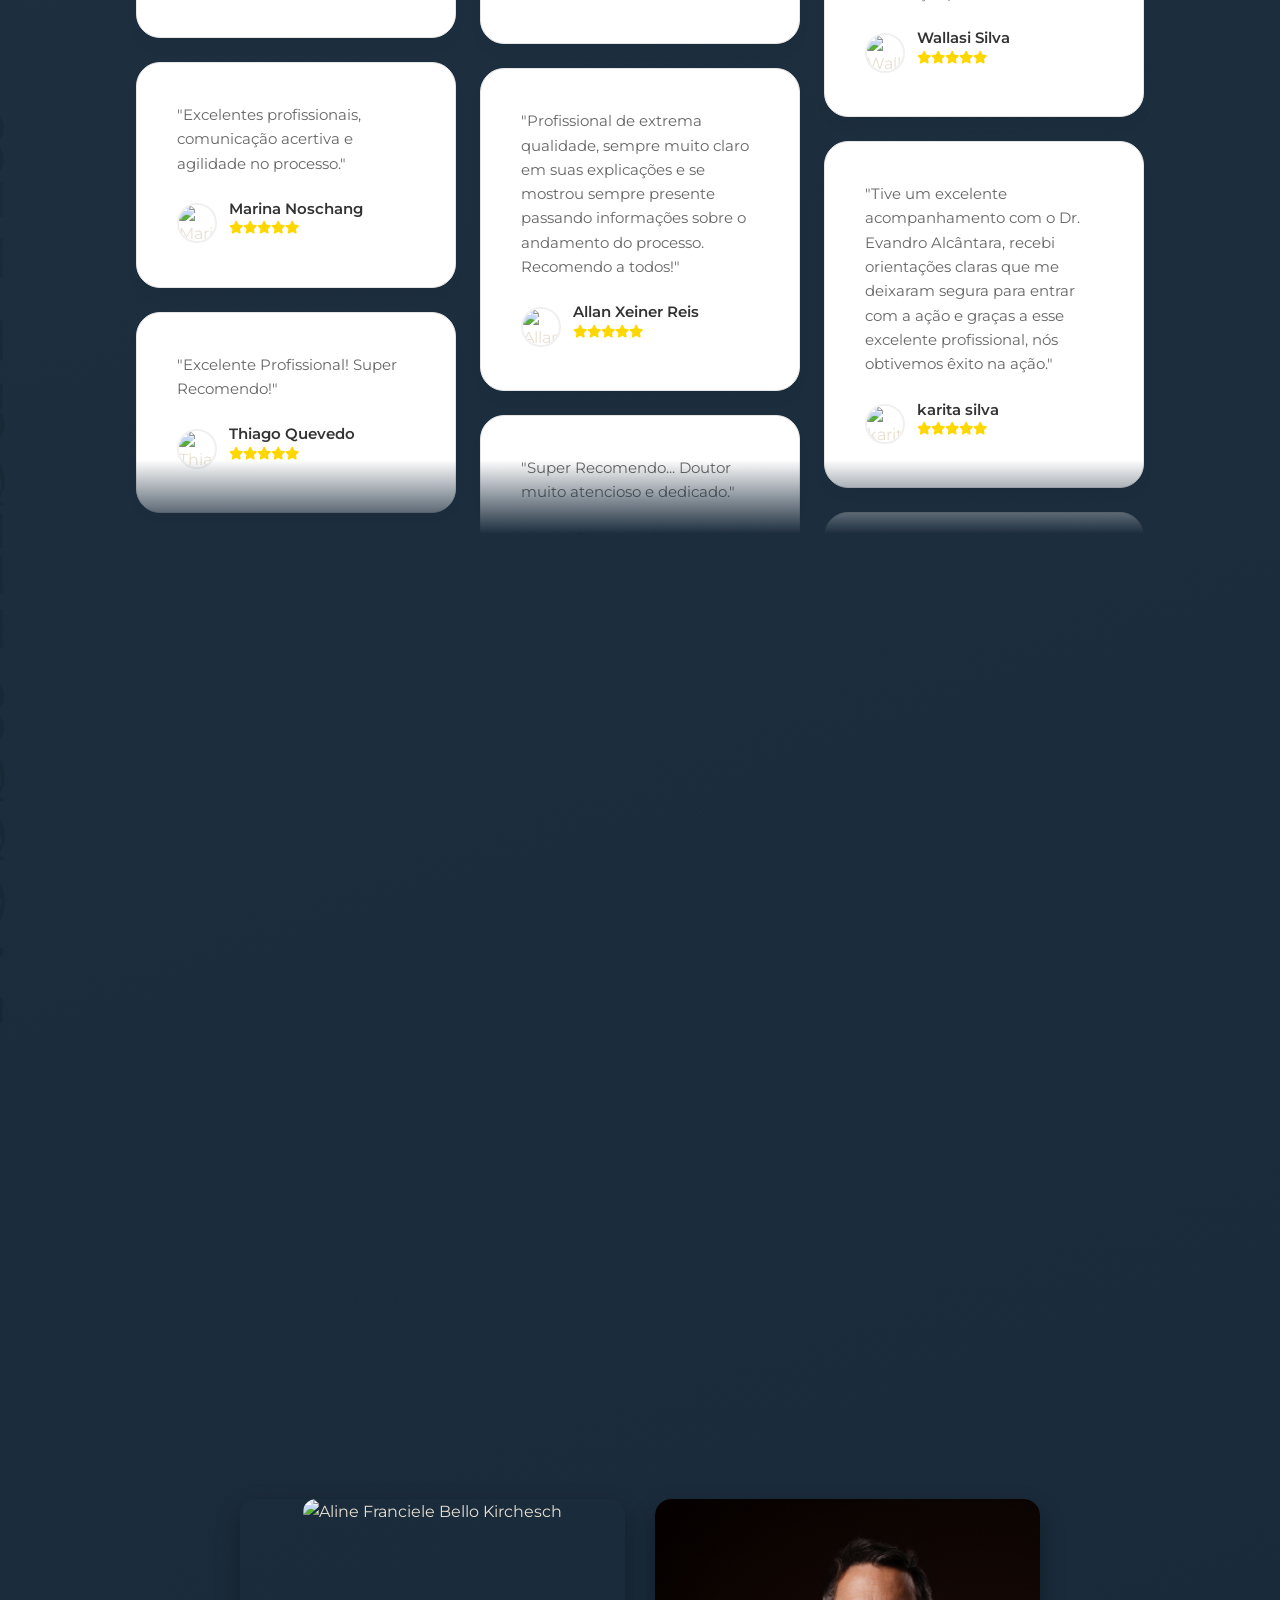
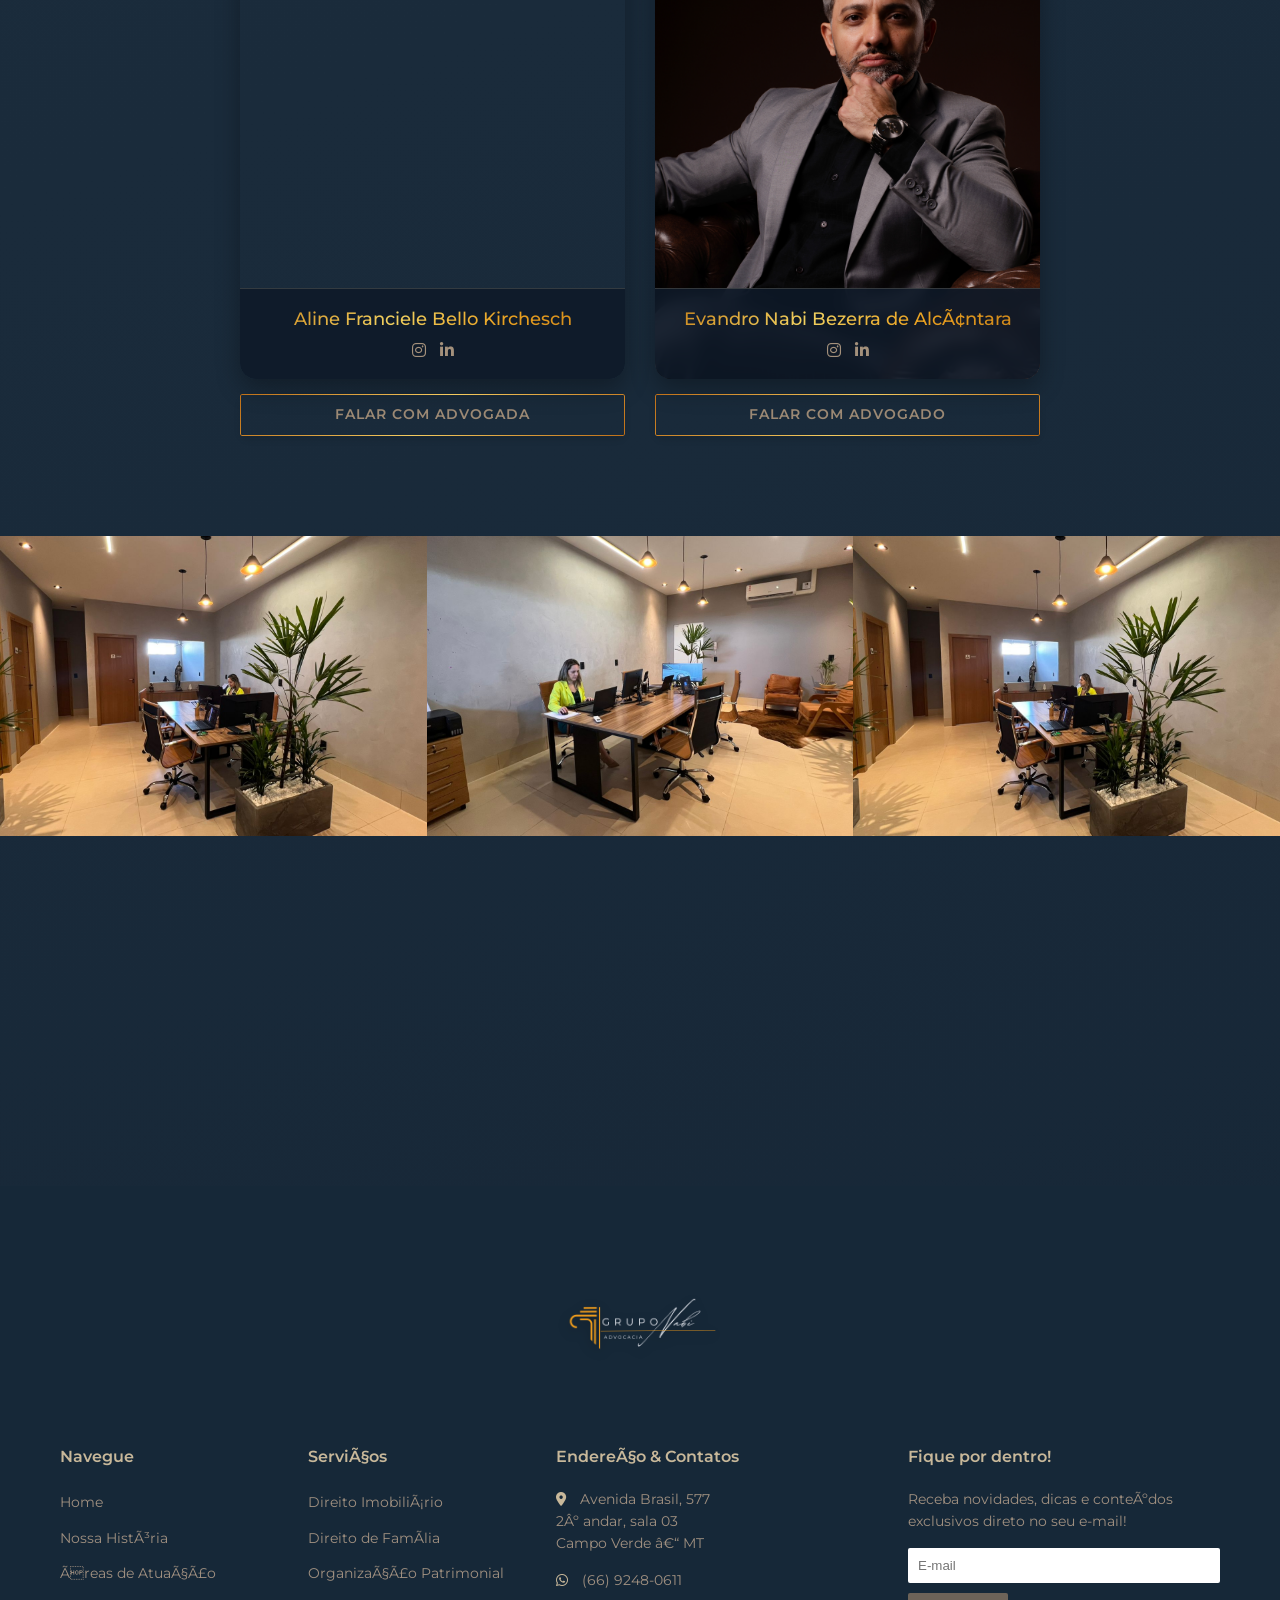
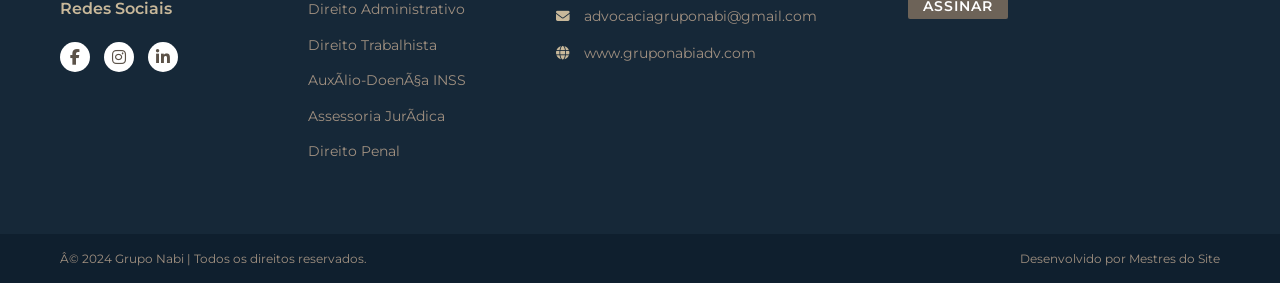
==== commit 492516c3: "Fix mobile text responsive, update all WhatsApp to +55 66 9248-0611" ====
--- a/index.html
+++ b/index.html
@@ -24,18 +24,18 @@
             <svg viewBox="0 0 24 24" xmlns="http://www.w3.org/2000/svg"><path d="M12 1L3 5v6c0 5.55 3.84 10.74 9 12 5.16-1.26 9-6.45 9-12V5l-9-4zm0 4l5 2.18V11c0 3.5-2.33 6.79-5 7.93-2.67-1.14-5-4.43-5-7.93V7.18L12 5z"/></svg>
             NABI CMS
         </div>
-        <span class="admin-status">— Modo Editor Ativo</span>
+        <span class="admin-status">â€” Modo Editor Ativo</span>
         <button class="admin-btn admin-btn-save" onclick="cmsSaveToGitHub()">
-            🚀 Salvar no GitHub
+            ðŸš€ Salvar no GitHub
         </button>
         <button class="admin-btn" onclick="cmsExportHTML()" style="background:#333;color:#ccc;">
-            ⬇️ Baixar HTML
+            â¬‡ï¸ Baixar HTML
         </button>
         <button class="admin-btn" onclick="cmsOpenImagePicker()" style="background:#0078d4;color:white;">
-            🖼️ Upload de Imagem
+            ðŸ–¼ï¸ Upload de Imagem
         </button>
-        <button class="admin-btn" onclick="cmsOpenGHSettings()" title="Configurações GitHub" style="background:#21262d;color:#8b949e;padding:6px 12px;">
-            ⚙️
+        <button class="admin-btn" onclick="cmsOpenGHSettings()" title="ConfiguraÃ§Ãµes GitHub" style="background:#21262d;color:#8b949e;padding:6px 12px;">
+            âš™ï¸
         </button>
         <button class="admin-btn admin-btn-exit" onclick="cmsExitEditMode()">
             &#x58; Sair
@@ -49,14 +49,14 @@
     <div id="img-picker-overlay">
         <div id="img-picker-modal">
             <div id="img-picker-header">
-                <h3>🖼️ Upload &amp; Escolha o Local</h3>
+                <h3>ðŸ–¼ï¸ Upload &amp; Escolha o Local</h3>
                 <button id="img-picker-close" onclick="cmsCloseImagePicker()">&times;</button>
             </div>
 
             <!-- STEP 1: Upload -->
             <div id="picker-step-upload">
                 <div id="picker-dropzone" onclick="document.getElementById('picker-file-input').click()">
-                    <span class="dropzone-icon">📂</span>
+                    <span class="dropzone-icon">ðŸ“‚</span>
                     <strong>Clique aqui para escolher uma foto</strong><br>
                     <span>ou arraste e solte a imagem aqui</span>
                 </div>
@@ -65,14 +65,14 @@
                 <div id="picker-preview-wrap">
                     <img id="picker-preview-img" src="" alt="Preview">
                     <p id="picker-preview-name"></p>
-                    <button id="picker-next-btn" onclick="cmsPickerGoToChoose()">Próximo: Escolher Local →</button>
+                    <button id="picker-next-btn" onclick="cmsPickerGoToChoose()">PrÃ³ximo: Escolher Local â†’</button>
                 </div>
             </div>
 
             <!-- STEP 2: Choose slot -->
             <div id="picker-step-choose">
-                <button id="picker-back-btn" onclick="cmsPickerGoBack()">← Voltar</button>
-                <p>Clique em qual imagem do site você quer substituir:</p>
+                <button id="picker-back-btn" onclick="cmsPickerGoBack()">â† Voltar</button>
+                <p>Clique em qual imagem do site vocÃª quer substituir:</p>
                 <div id="picker-slots-grid"></div>
             </div>
         </div>
@@ -81,12 +81,12 @@
     <!-- GITHUB SETTINGS MODAL -->
     <div id="gh-settings-overlay" style="display:none;position:fixed;inset:0;z-index:999999;background:rgba(0,0,0,0.8);backdrop-filter:blur(4px);align-items:center;justify-content:center;" onclick="if(event.target===this)cmsCloseGHSettings()">
         <div style="background:#0d1117;border:1px solid #30d158;border-radius:14px;width:90%;max-width:480px;padding:30px;font-family:'Montserrat',sans-serif;">
-            <h3 style="color:#30d158;font-size:1rem;margin-bottom:20px;letter-spacing:1px;">⚙️ Configurações do GitHub</h3>
+            <h3 style="color:#30d158;font-size:1rem;margin-bottom:20px;letter-spacing:1px;">âš™ï¸ ConfiguraÃ§Ãµes do GitHub</h3>
             <label style="color:#8b949e;font-size:0.75rem;display:block;margin-bottom:4px;">Personal Access Token (PAT) *</label>
             <input id="gh-token-input" type="password" placeholder="ghp_xxxxxxxxxxxxxxxxxxxx" style="width:100%;padding:10px;background:#161b22;border:1px solid #30363d;border-radius:6px;color:white;font-family:'Montserrat',sans-serif;font-size:0.8rem;margin-bottom:14px;">
-            <label style="color:#8b949e;font-size:0.75rem;display:block;margin-bottom:4px;">Usuário/Org do GitHub *</label>
+            <label style="color:#8b949e;font-size:0.75rem;display:block;margin-bottom:4px;">UsuÃ¡rio/Org do GitHub *</label>
             <input id="gh-owner-input" type="text" placeholder="Rodrigohkts" style="width:100%;padding:10px;background:#161b22;border:1px solid #30363d;border-radius:6px;color:white;font-family:'Montserrat',sans-serif;font-size:0.8rem;margin-bottom:14px;">
-            <label style="color:#8b949e;font-size:0.75rem;display:block;margin-bottom:4px;">Nome do Repositório *</label>
+            <label style="color:#8b949e;font-size:0.75rem;display:block;margin-bottom:4px;">Nome do RepositÃ³rio *</label>
             <input id="gh-repo-input" type="text" placeholder="siteevandro" style="width:100%;padding:10px;background:#161b22;border:1px solid #30363d;border-radius:6px;color:white;font-family:'Montserrat',sans-serif;font-size:0.8rem;margin-bottom:14px;">
             <div style="display:grid;grid-template-columns:1fr 1fr;gap:10px;margin-bottom:20px;">
                 <div>
@@ -98,10 +98,10 @@
                     <input id="gh-path-input" type="text" placeholder="index.html" style="width:100%;padding:10px;background:#161b22;border:1px solid #30363d;border-radius:6px;color:white;font-family:'Montserrat',sans-serif;font-size:0.8rem;">
                 </div>
             </div>
-            <p style="color:#58a6ff;font-size:0.7rem;margin-bottom:20px;">&#128274; As informações são salvas apenas no seu navegador (localStorage).</p>
+            <p style="color:#58a6ff;font-size:0.7rem;margin-bottom:20px;">&#128274; As informaÃ§Ãµes sÃ£o salvas apenas no seu navegador (localStorage).</p>
             <div style="display:flex;gap:10px;justify-content:flex-end;">
                 <button onclick="cmsCloseGHSettings()" style="padding:8px 20px;background:none;border:1px solid #8b949e;border-radius:6px;color:#8b949e;cursor:pointer;font-family:'Montserrat',sans-serif;">Cancelar</button>
-                <button onclick="cmsSaveGHSettings()" style="padding:8px 20px;background:#30d158;border:none;border-radius:6px;color:#000;font-weight:700;cursor:pointer;font-family:'Montserrat',sans-serif;">Salvar Configurações</button>
+                <button onclick="cmsSaveGHSettings()" style="padding:8px 20px;background:#30d158;border:none;border-radius:6px;color:#000;font-weight:700;cursor:pointer;font-family:'Montserrat',sans-serif;">Salvar ConfiguraÃ§Ãµes</button>
             </div>
         </div>
     </div>
@@ -116,9 +116,9 @@
                 <a href="#"><i class="fab fa-youtube"></i></a>
             </div>
             <div class="top-right">
-                <a href="#"><i class="fas fa-map-marker-alt"></i> Av. Brasil, 577, 2º andar, sala 03...</a>
-                <a href="#"><i class="fab fa-whatsapp"></i> (65) 99353-1880</a>
-                <a href="#"><i class="fas fa-phone"></i> (65) 99353-1880</a>
+                <a href="#"><i class="fas fa-map-marker-alt"></i> Av. Brasil, 577, 2Âº andar, sala 03...</a>
+                <a href="https://wa.me/556692480611" target="_blank"><i class="fab fa-whatsapp"></i> (66) 9248-0611</a>
+                <a href="tel:+556692480611"><i class="fas fa-phone"></i> (66) 9248-0611</a>
                 <a href="#"><i class="fas fa-envelope"></i> advocaciagruponabi@gmail.com</a>
             </div>
         </div>
@@ -128,9 +128,9 @@
     <header class="navbar" id="navbar">
         <div class="nav-container">
             <ul class="nav-left">
-                <li><a href="#">Direito Imobiliário</a></li>
-                <li><a href="#">Direito de Família</a></li>
-                <li><a href="#">Organização Patrimonial</a></li>
+                <li><a href="#">Direito ImobiliÃ¡rio</a></li>
+                <li><a href="#">Direito de FamÃ­lia</a></li>
+                <li><a href="#">OrganizaÃ§Ã£o Patrimonial</a></li>
                 <li><a href="#">Direito Administrativo</a></li>
             </ul>
             
@@ -140,8 +140,8 @@
             
             <ul class="nav-right">
                 <li><a href="#">Direito Trabalhista</a></li>
-                <li><a href="#">Auxílio-Doença INSS</a></li>
-                <li><a href="#">Assessoria Jurídica</a></li>
+                <li><a href="#">AuxÃ­lio-DoenÃ§a INSS</a></li>
+                <li><a href="#">Assessoria JurÃ­dica</a></li>
                 <li><a href="#">Direito Penal</a></li>
             </ul>
             
@@ -162,9 +162,9 @@
             <div class="slider-arrow left"><i class="fas fa-chevron-left"></i></div>
             
             <div class="slider-text fade-up delay-100">
-                <h2>Inovação e Soluções Jurídicas<br>Sob Medida</h2>
-
-                <a href="#" class="btn btn-gold">FALE COM NOSSOS ESPECIALISTAS</a>
+                <h2>InovaÃ§Ã£o e SoluÃ§Ãµes JurÃ­dicas<br>Sob Medida</h2>
+
+                <a href="https://wa.me/556692480611" target="_blank" class="btn btn-gold">FALE COM NOSSOS ESPECIALISTAS</a>
             </div>
             
             <div class="slider-arrow right"><i class="fas fa-chevron-right"></i></div>
@@ -183,29 +183,29 @@
         <div class="container content-split">
             <div class="text-side reveal-left">
                 <h2 class="section-title">Quem somos</h2>
-                <p>O <strong>Grupo Nabi</strong> é um escritório especializado em soluções jurídicas estratégicas, inovadoras e sustentáveis, com foco em gerar valor para nossos clientes, negócios e sociedade.</p>
-                <p>Atuamos com personalização, sempre comprometidos com a ética, integridade e relações de confiança.</p>
-                <p>Com sede em Campo Verde-MT, somos referência no Direito Civil, Empresarial, Recuperação Judicial, Estruturação Patrimonial e Sucessória Holdings, Imobiliário, Regularização de Imóveis, Inventário, Direito de Família (guarda, pensão, divórcio), Defesa PAD, Assessoria jurídica para Empresas, Acordos Comerciais e contratuais, destacando-nos pela expertise em soluções jurídicas inovadoras.</p>
+                <p>O <strong>Grupo Nabi</strong> Ã© um escritÃ³rio especializado em soluÃ§Ãµes jurÃ­dicas estratÃ©gicas, inovadoras e sustentÃ¡veis, com foco em gerar valor para nossos clientes, negÃ³cios e sociedade.</p>
+                <p>Atuamos com personalizaÃ§Ã£o, sempre comprometidos com a Ã©tica, integridade e relaÃ§Ãµes de confianÃ§a.</p>
+                <p>Com sede em Campo Verde-MT, somos referÃªncia no Direito Civil, Empresarial, RecuperaÃ§Ã£o Judicial, EstruturaÃ§Ã£o Patrimonial e SucessÃ³ria Holdings, ImobiliÃ¡rio, RegularizaÃ§Ã£o de ImÃ³veis, InventÃ¡rio, Direito de FamÃ­lia (guarda, pensÃ£o, divÃ³rcio), Defesa PAD, Assessoria jurÃ­dica para Empresas, Acordos Comerciais e contratuais, destacando-nos pela expertise em soluÃ§Ãµes jurÃ­dicas inovadoras.</p>
                 <a href="#" class="btn btn-gold">Saiba Mais</a>
             </div>
             <div class="image-side reveal-right">
-                <img src="img/DSC_9463 (1).jpg" alt="Sócios Grupo Nabi" style="object-fit: cover; aspect-ratio: 16/9;">
-            </div>
-        </div>
-    </section>
-
-    <!-- Áreas de Atuação -->
+                <img src="img/DSC_9463 (1).jpg" alt="SÃ³cios Grupo Nabi" style="object-fit: cover; aspect-ratio: 16/9;">
+            </div>
+        </div>
+    </section>
+
+    <!-- Ãreas de AtuaÃ§Ã£o -->
     <section class="areas-atuacao">
         <div class="container">
-            <h2 class="section-title fade-up">Áreas de Atuação</h2>
+            <h2 class="section-title fade-up">Ãreas de AtuaÃ§Ã£o</h2>
             
             <div class="areas-grid">
                 <div class="area-item fade-up delay-100">
                     <div class="area-card">
-                        <img src="https://images.unsplash.com/photo-1560518883-ce09059eeffa?auto=format&fit=crop&q=80&w=400" alt="Imobiliário">
-                        <div class="area-overlay">
-                            <h3>Direito Imobiliário</h3>
-                            <p style="color:white; font-size:0.8rem; margin-top:5px; text-align:center;">Regularização de Imóveis urbano e rural</p>
+                        <img src="https://images.unsplash.com/photo-1560518883-ce09059eeffa?auto=format&fit=crop&q=80&w=400" alt="ImobiliÃ¡rio">
+                        <div class="area-overlay">
+                            <h3>Direito ImobiliÃ¡rio</h3>
+                            <p style="color:white; font-size:0.8rem; margin-top:5px; text-align:center;">RegularizaÃ§Ã£o de ImÃ³veis urbano e rural</p>
                         </div>
                     </div>
                     <a href="direito-imobiliario.html" class="btn btn-gold outline">Saiba Mais</a>
@@ -213,10 +213,10 @@
                 
                 <div class="area-item fade-up delay-200">
                     <div class="area-card">
-                        <img src="https://images.unsplash.com/photo-1511895426328-dc8714191300?auto=format&fit=crop&q=80&w=400" alt="Família">
-                        <div class="area-overlay">
-                            <h3>Direito de Família</h3>
-                            <p style="color:white; font-size:0.8rem; margin-top:5px; text-align:center;">Divórcio/guarda/pensão</p>
+                        <img src="https://images.unsplash.com/photo-1511895426328-dc8714191300?auto=format&fit=crop&q=80&w=400" alt="FamÃ­lia">
+                        <div class="area-overlay">
+                            <h3>Direito de FamÃ­lia</h3>
+                            <p style="color:white; font-size:0.8rem; margin-top:5px; text-align:center;">DivÃ³rcio/guarda/pensÃ£o</p>
                         </div>
                     </div>
                     <a href="direito-familia.html" class="btn btn-gold outline">Saiba Mais</a>
@@ -224,9 +224,9 @@
                 
                 <div class="area-item fade-up delay-300">
                     <div class="area-card">
-                        <img src="https://images.unsplash.com/photo-1454165804606-c3d57bc86b40?auto=format&fit=crop&q=80&w=400" alt="Sucessória">
-                        <div class="area-overlay">
-                            <h3>Organização Sucessória</h3>
+                        <img src="https://images.unsplash.com/photo-1454165804606-c3d57bc86b40?auto=format&fit=crop&q=80&w=400" alt="SucessÃ³ria">
+                        <div class="area-overlay">
+                            <h3>OrganizaÃ§Ã£o SucessÃ³ria</h3>
                             <p style="color:white; font-size:0.8rem; margin-top:5px; text-align:center;">Holding</p>
                         </div>
                     </div>
@@ -258,7 +258,7 @@
                     <div class="area-card">
                         <img src="https://images.unsplash.com/photo-1576091160399-112ba8d25d1d?auto=format&fit=crop&q=80&w=400" alt="INSS">
                         <div class="area-overlay">
-                            <h3>Auxílio-Doença INSS</h3>
+                            <h3>AuxÃ­lio-DoenÃ§a INSS</h3>
                         </div>
                     </div>
                     <a href="auxilio-doenca-inss.html" class="btn btn-gold outline">Saiba Mais</a>
@@ -268,7 +268,7 @@
                     <div class="area-card">
                         <img src="https://images.unsplash.com/photo-1507679799987-c73779587ccf?auto=format&fit=crop&q=80&w=400" alt="Assessoria">
                         <div class="area-overlay">
-                            <h3>Assessoria Jurídica</h3>
+                            <h3>Assessoria JurÃ­dica</h3>
                             <p style="color:white; font-size:0.8rem; margin-top:5px; text-align:center;">Para Empresas</p>
                         </div>
                     </div>
@@ -289,8 +289,8 @@
         </div>
     </section>
 
-    <!-- Avaliações Google Banner -->
-    <!-- Avaliações Google Banner -->
+    <!-- AvaliaÃ§Ãµes Google Banner -->
+    <!-- AvaliaÃ§Ãµes Google Banner -->
     <section class="animated-testimonials">
         <div class="container">
             <div class="testimonials-header">
@@ -302,32 +302,32 @@
                         <div style="color: #FFD700; font-size: 1.2rem;">
                             <i class="fas fa-star"></i><i class="fas fa-star"></i><i class="fas fa-star"></i><i class="fas fa-star"></i><i class="fas fa-star"></i>
                         </div>
-                        <div style="color: #c8b89a; font-size: 0.9rem;">Excelentes avaliações no Google</div>
+                        <div style="color: #c8b89a; font-size: 0.9rem;">Excelentes avaliaÃ§Ãµes no Google</div>
                     </div>
                 </div>
             </div>
 
             <div class="testimonials-wrapper" id="testimonials-dynamic-wrapper">
-                <!-- Avaliações renderizadas via script.js -->
-            </div>
-        </div>
-    </section>
-
-    <!-- Nossa História -->
+                <!-- AvaliaÃ§Ãµes renderizadas via script.js -->
+            </div>
+        </div>
+    </section>
+
+    <!-- Nossa HistÃ³ria -->
     <section class="nossa-historia">
         <div class="historia-watermark">
-            <span>Nossa História</span>
+            <span>Nossa HistÃ³ria</span>
         </div>
         <div class="container historia-flex">
             <div class="historia-text reveal-left">
-                <h2 class="section-title">Nossa história (Sócios)</h2>
-                <p>O Grupo Nabi foi idealizado pelos sócios EVANDRO NABI BEZERRA DE ALCÂNTARA e ALINE FRANCIELE BELLO KIRCHESCH. Ao longo do tempo, o escritório se consolidou-se como uma referência na advocacia, oferecendo serviços de excelência aos seus clientes.</p>
-                <p>Além de suas atuações como docentes em universidades renomadas como UFMS, UNICENTRAL, eles trazem uma sólida formação jurídica, com especializações em instituições de prestígio. Esse conhecimento é aplicado com uma visão de negócios e foco na geração de valor para os clientes.</p>
-                <p>O escritório é composto por uma equipe multidisciplinar, capaz de oferecer soluções jurídicas personalizadas a empresas de diferentes portes, nacionais e multinacionais. Nosso compromisso é com a excelência no atendimento e a satisfação de nossos clientes, buscando sempre o melhor resultado.</p>
+                <h2 class="section-title">Nossa histÃ³ria (SÃ³cios)</h2>
+                <p>O Grupo Nabi foi idealizado pelos sÃ³cios EVANDRO NABI BEZERRA DE ALCÃ‚NTARA e ALINE FRANCIELE BELLO KIRCHESCH. Ao longo do tempo, o escritÃ³rio se consolidou-se como uma referÃªncia na advocacia, oferecendo serviÃ§os de excelÃªncia aos seus clientes.</p>
+                <p>AlÃ©m de suas atuaÃ§Ãµes como docentes em universidades renomadas como UFMS, UNICENTRAL, eles trazem uma sÃ³lida formaÃ§Ã£o jurÃ­dica, com especializaÃ§Ãµes em instituiÃ§Ãµes de prestÃ­gio. Esse conhecimento Ã© aplicado com uma visÃ£o de negÃ³cios e foco na geraÃ§Ã£o de valor para os clientes.</p>
+                <p>O escritÃ³rio Ã© composto por uma equipe multidisciplinar, capaz de oferecer soluÃ§Ãµes jurÃ­dicas personalizadas a empresas de diferentes portes, nacionais e multinacionais. Nosso compromisso Ã© com a excelÃªncia no atendimento e a satisfaÃ§Ã£o de nossos clientes, buscando sempre o melhor resultado.</p>
                 <a href="#" class="btn btn-gold">Saiba Mais</a>
             </div>
             <div class="historia-image reveal-right">
-                <img src="img/evandro-1.png" alt="Sócios">
+                <img src="img/evandro-1.png" alt="SÃ³cios">
                 <div class="logo-overlay-socios" style="text-align:center; padding: 20px;">
                     <img src="img/LOGO (2).png" alt="Grupo Nabi" style="height: 70px; object-fit: contain;">
                 </div>
@@ -335,11 +335,11 @@
         </div>
     </section>
 
-    <!-- Sócios Cards -->
+    <!-- SÃ³cios Cards -->
     <section class="socios-cards">
         <div class="container">
             <div class="socios-grid">
-                <!-- Sócio 1 -->
+                <!-- SÃ³cio 1 -->
                 <div class="socio-item fade-up delay-100">
                     <div class="socio-photo">
                         <img src="img/DSC_9561 (2).jpg" alt="Aline Franciele Bello Kirchesch" style="width: 100%; height: 480px; object-fit: cover; object-position: center center; border-radius: 16px;">
@@ -351,22 +351,22 @@
                             </div>
                         </div>
                     </div>
-                    <a href="https://wa.me/5565993531880" target="_blank" class="btn btn-gold outline full-w" style="margin-top: 15px; border-radius: 8px;">Falar com Advogada</a>
-                </div>
-                
-                <!-- Sócio 2 -->
+                    <a href="https://wa.me/556692480611" target="_blank" class="btn btn-gold outline full-w" style="margin-top: 15px; border-radius: 8px;">Falar com Advogada</a>
+                </div>
+                
+                <!-- SÃ³cio 2 -->
                 <div class="socio-item fade-up delay-300">
                     <div class="socio-photo">
-                        <img src="img/DSC_9591.jpg" alt="Evandro Nabi Bezerra de Alcântara" style="width: 100%; height: 480px; object-fit: cover; object-position: center center; border-radius: 16px;">
+                        <img src="img/DSC_9591.jpg" alt="Evandro Nabi Bezerra de AlcÃ¢ntara" style="width: 100%; height: 480px; object-fit: cover; object-position: center center; border-radius: 16px;">
                         <div class="socio-name-box">
-                            <h4 style="font-size: 1.1rem; text-align: center; margin-bottom: 5px;">Evandro Nabi Bezerra de Alcântara</h4>
+                            <h4 style="font-size: 1.1rem; text-align: center; margin-bottom: 5px;">Evandro Nabi Bezerra de AlcÃ¢ntara</h4>
                             <div class="socio-social" style="justify-content: center;">
                                 <a href="https://www.instagram.com/evandroalcantara.adv/" target="_blank"><i class="fab fa-instagram"></i></a>
                                 <a href="#"><i class="fab fa-linkedin-in"></i></a>
                             </div>
                         </div>
                     </div>
-                    <a href="https://wa.me/5565993531880" target="_blank" class="btn btn-gold outline full-w" style="margin-top: 15px; border-radius: 8px;">Falar com Advogado</a>
+                    <a href="https://wa.me/556692480611" target="_blank" class="btn btn-gold outline full-w" style="margin-top: 15px; border-radius: 8px;">Falar com Advogado</a>
                 </div>
             </div>
         </div>
@@ -376,9 +376,9 @@
 
     <!-- Image Gallery -->
     <section class="image-gallery">
-        <img src="img/fotos escritorio (1).jpeg" alt="Escritório 1">
-        <img src="img/fotos escritorio (2).jpeg" alt="Escritório 2">
-        <img src="img/fotos escritorio (3).jpeg" alt="Escritório 3">
+        <img src="img/fotos escritorio (1).jpeg" alt="EscritÃ³rio 1">
+        <img src="img/fotos escritorio (2).jpeg" alt="EscritÃ³rio 2">
+        <img src="img/fotos escritorio (3).jpeg" alt="EscritÃ³rio 3">
     </section>
 
     <!-- Footer -->
@@ -398,8 +398,8 @@
                         <h4>Navegue</h4>
                         <ul>
                             <li><a href="#">Home</a></li>
-                            <li><a href="#">Nossa História</a></li>
-                            <li><a href="#">Áreas de Atuação</a></li>
+                            <li><a href="#">Nossa HistÃ³ria</a></li>
+                            <li><a href="#">Ãreas de AtuaÃ§Ã£o</a></li>
                         </ul>
                         <h4>Redes Sociais</h4>
                         <div class="footer-social">
@@ -410,30 +410,30 @@
                     </div>
                     
                     <div class="footer-col">
-                        <h4>Serviços</h4>
+                        <h4>ServiÃ§os</h4>
                         <ul>
-                            <li><a href="#">Direito Imobiliário</a></li>
-                            <li><a href="#">Direito de Família</a></li>
-                            <li><a href="#">Organização Patrimonial</a></li>
+                            <li><a href="#">Direito ImobiliÃ¡rio</a></li>
+                            <li><a href="#">Direito de FamÃ­lia</a></li>
+                            <li><a href="#">OrganizaÃ§Ã£o Patrimonial</a></li>
                             <li><a href="#">Direito Administrativo</a></li>
                             <li><a href="#">Direito Trabalhista</a></li>
-                            <li><a href="#">Auxílio-Doença INSS</a></li>
-                            <li><a href="#">Assessoria Jurídica</a></li>
+                            <li><a href="#">AuxÃ­lio-DoenÃ§a INSS</a></li>
+                            <li><a href="#">Assessoria JurÃ­dica</a></li>
                             <li><a href="#">Direito Penal</a></li>
                         </ul>
                     </div>
                     
                     <div class="footer-col address-col">
-                        <h4>Endereço & Contatos</h4>
-                        <p><i class="fas fa-map-marker-alt"></i> Avenida Brasil, 577<br>2º andar, sala 03<br>Campo Verde – MT</p>
-                        <p><i class="fab fa-whatsapp"></i> (65) 99353-1880</p>
+                        <h4>EndereÃ§o & Contatos</h4>
+                        <p><i class="fas fa-map-marker-alt"></i> Avenida Brasil, 577<br>2Âº andar, sala 03<br>Campo Verde â€“ MT</p>
+                        <p><a href="https://wa.me/556692480611" target="_blank" style="color:inherit;"><i class="fab fa-whatsapp"></i> (66) 9248-0611</a></p>
                         <p><i class="fas fa-envelope"></i> advocaciagruponabi@gmail.com</p>
                         <p><i class="fas fa-globe"></i> www.gruponabiadv.com</p>
                     </div>
                     
                     <div class="footer-col form-col">
                         <h4>Fique por dentro!</h4>
-                        <p>Receba novidades, dicas e conteúdos exclusivos direto no seu e-mail!</p>
+                        <p>Receba novidades, dicas e conteÃºdos exclusivos direto no seu e-mail!</p>
                         <input type="email" placeholder="E-mail">
                         <button class="btn btn-dark" style="margin-top: 10px; padding: 5px 15px;">Assinar</button>
                     </div>
@@ -442,7 +442,7 @@
         </div>
         <div class="footer-dark">
             <div class="container foot-btm">
-                <span>© 2024 Grupo Nabi | Todos os direitos reservados.</span>
+                <span>Â© 2024 Grupo Nabi | Todos os direitos reservados.</span>
                 <span>Desenvolvido por Mestres do Site</span>
             </div>
         </div>
--- a/styles.css
+++ b/styles.css
@@ -956,15 +956,43 @@
     .news-image { display: none; } /* Hide generic image to save space */
     
     /* Sections spacing & global scaling */
-    .section-title { font-size: 1.5rem; margin-bottom: 15px; }
+    .section-title { font-size: 1.3rem; margin-bottom: 12px; }
     .btn { font-size: 0.7rem; padding: 8px 15px; }
-    p { font-size: 0.85rem; }
+    p { font-size: 0.8rem; line-height: 1.6; }
     
-    .quem-somos, .areas-atuacao, .nosso-livro, .socios-cards, .blog-section { padding: 40px 0; }
-    .nossa-historia { padding: 40px 0; }
+    .quem-somos, .areas-atuacao, .nosso-livro, .socios-cards, .blog-section { padding: 35px 0; }
+    .nossa-historia { padding: 35px 0; }
     
-    /* Grids stacking */
-    .content-split { flex-direction: column; gap: 30px; text-align: center; }
+    /* Quem Somos - centrado e compacto no mobile */
+    .quem-somos { overflow: hidden; }
+    .quem-somos .container { padding: 0 18px; max-width: 100%; }
+    .content-split { flex-direction: column; gap: 20px; align-items: center; width: 100%; }
+    .text-side { 
+        text-align: center; 
+        width: 100%; 
+        max-width: 100%; 
+        padding: 0;
+    }
+    .text-side p { 
+        font-size: 0.75rem; 
+        line-height: 1.7; 
+        color: var(--clr-text-light); 
+        margin-bottom: 10px;
+        text-align: center;
+        word-break: break-word;
+        overflow-wrap: break-word;
+        hyphens: auto;
+        max-width: 100%;
+    }
+    .text-side .section-title { 
+        text-align: center; 
+        font-size: 1.3rem; 
+        margin-bottom: 12px;
+        display: block;
+    }
+    .text-side .btn { margin: 10px auto 0; display: inline-block; }
+    .image-side { width: 100%; max-width: 100%; }
+    .image-side img { width: 100%; }
     .areas-grid { grid-template-columns: 1fr; gap: 20px; }
     .livre-flex { flex-direction: column; text-align: center; gap: 30px; }
     .socios-grid { grid-template-columns: 1fr; gap: 20px; }
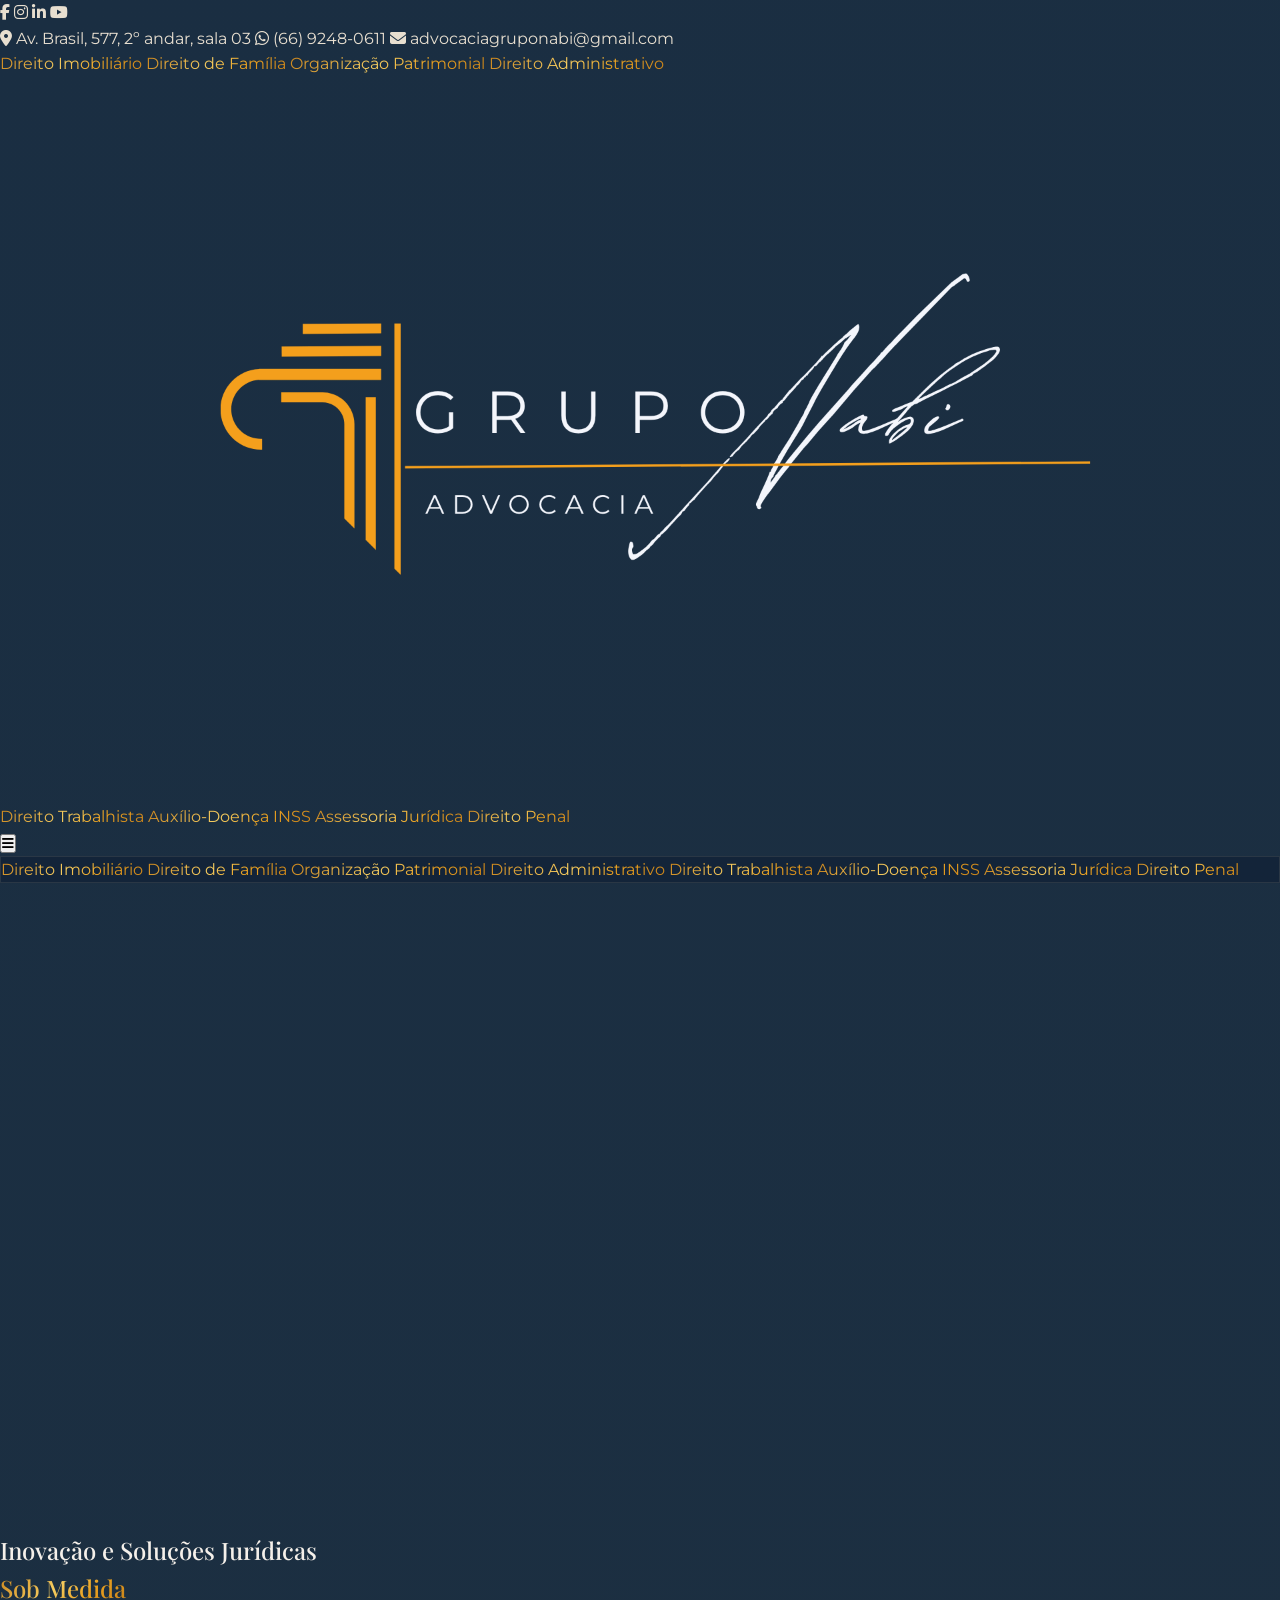
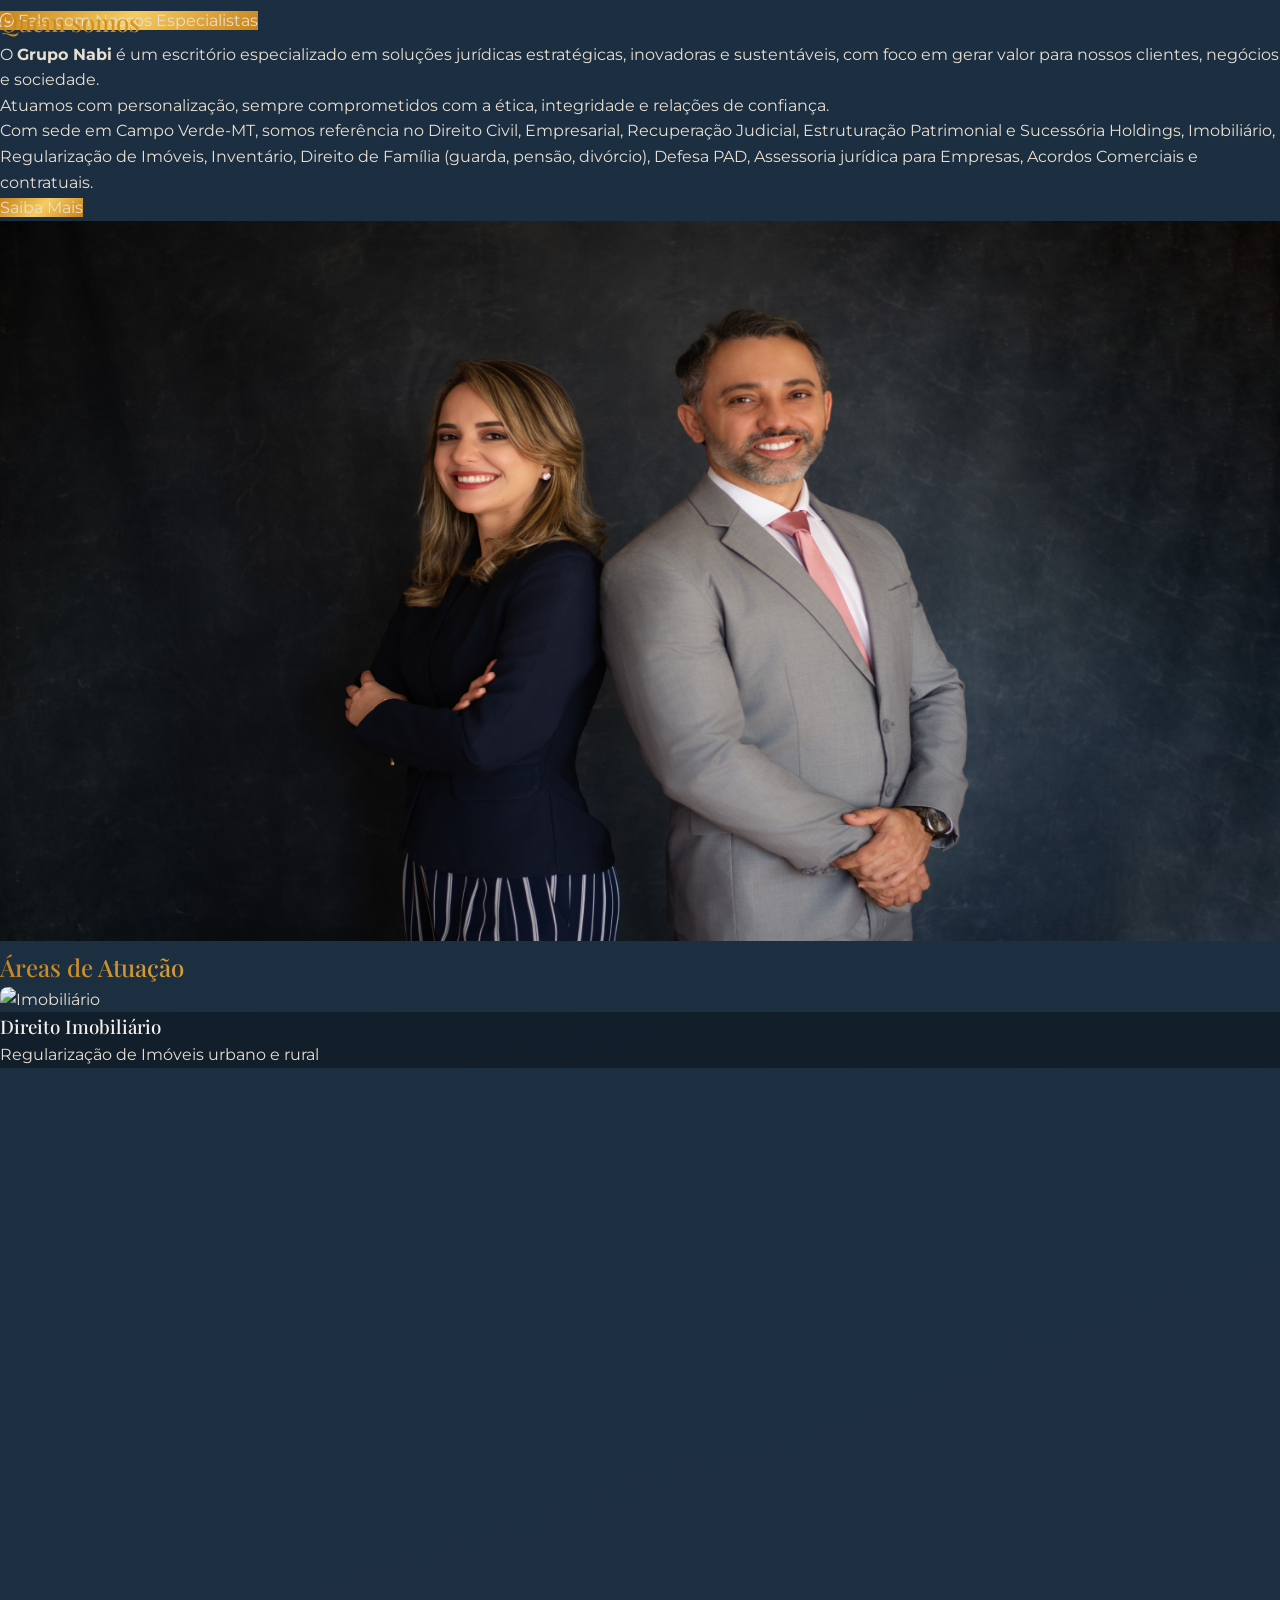
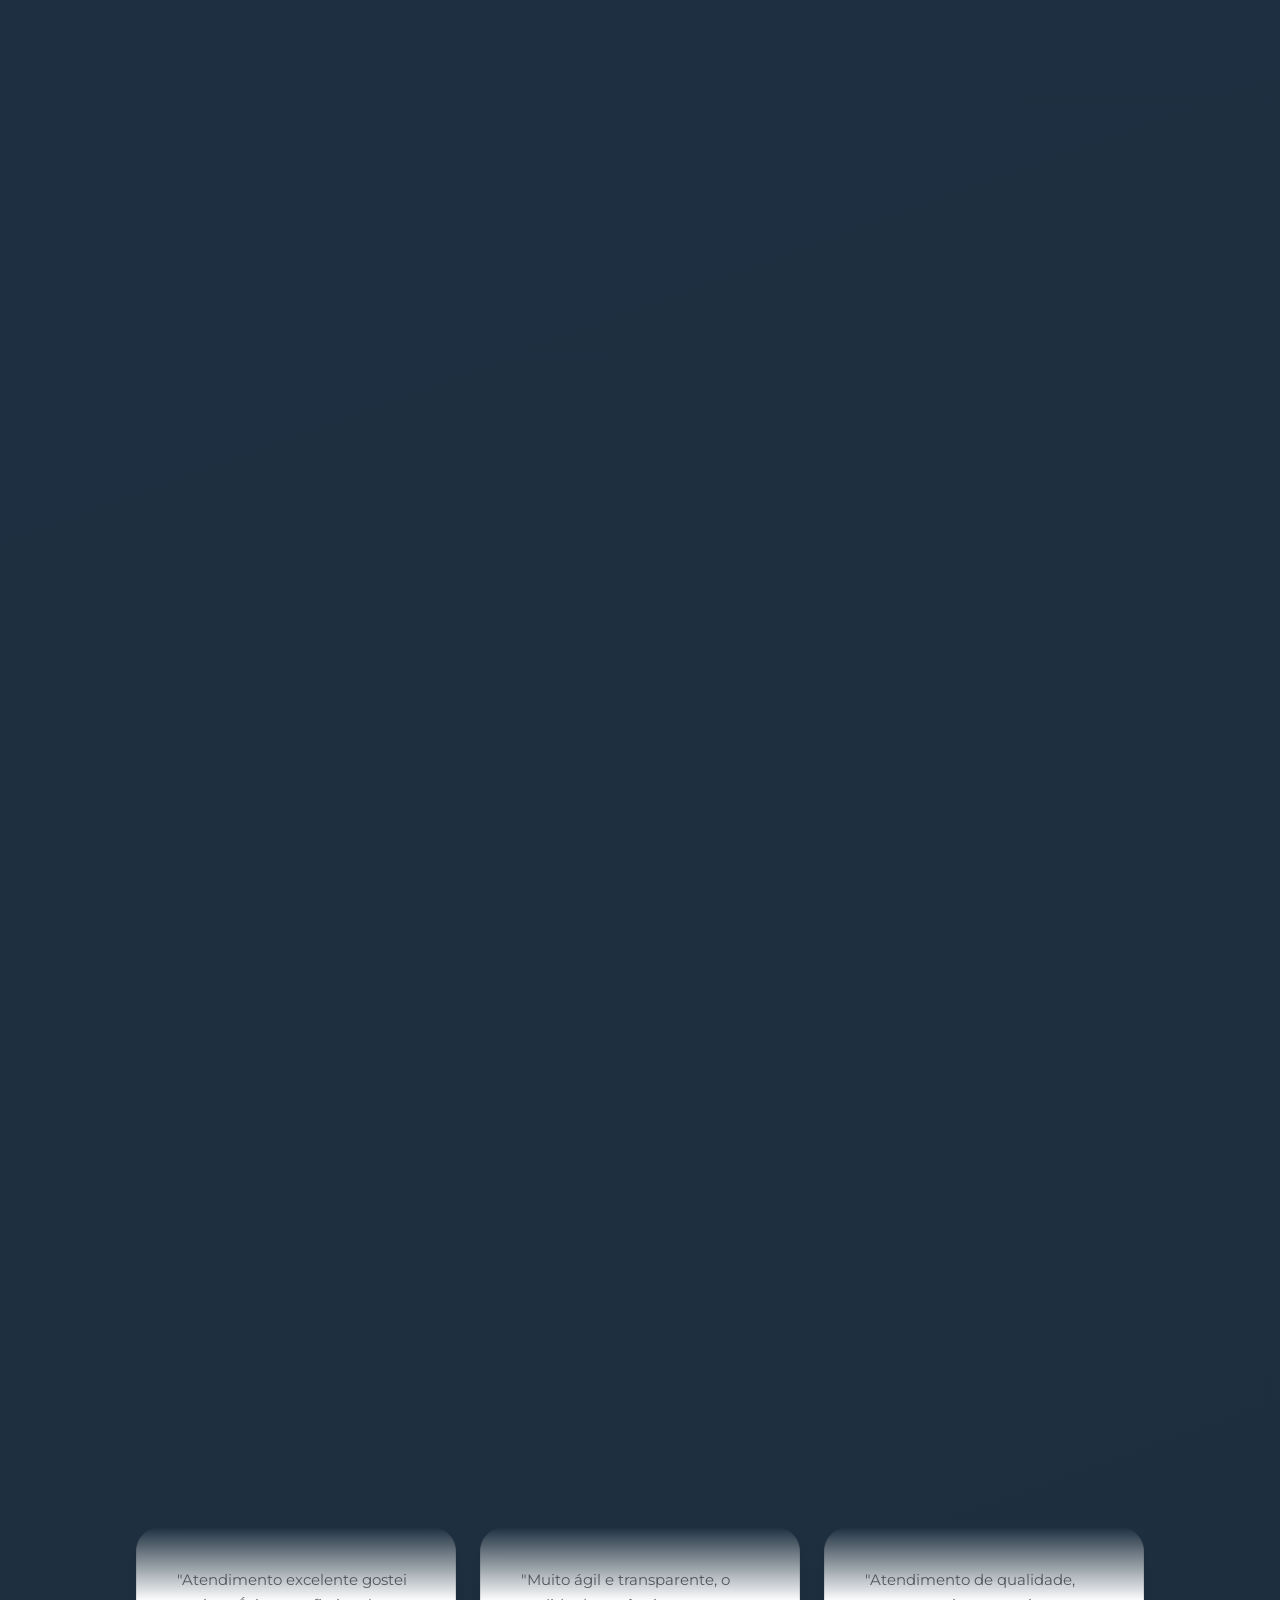
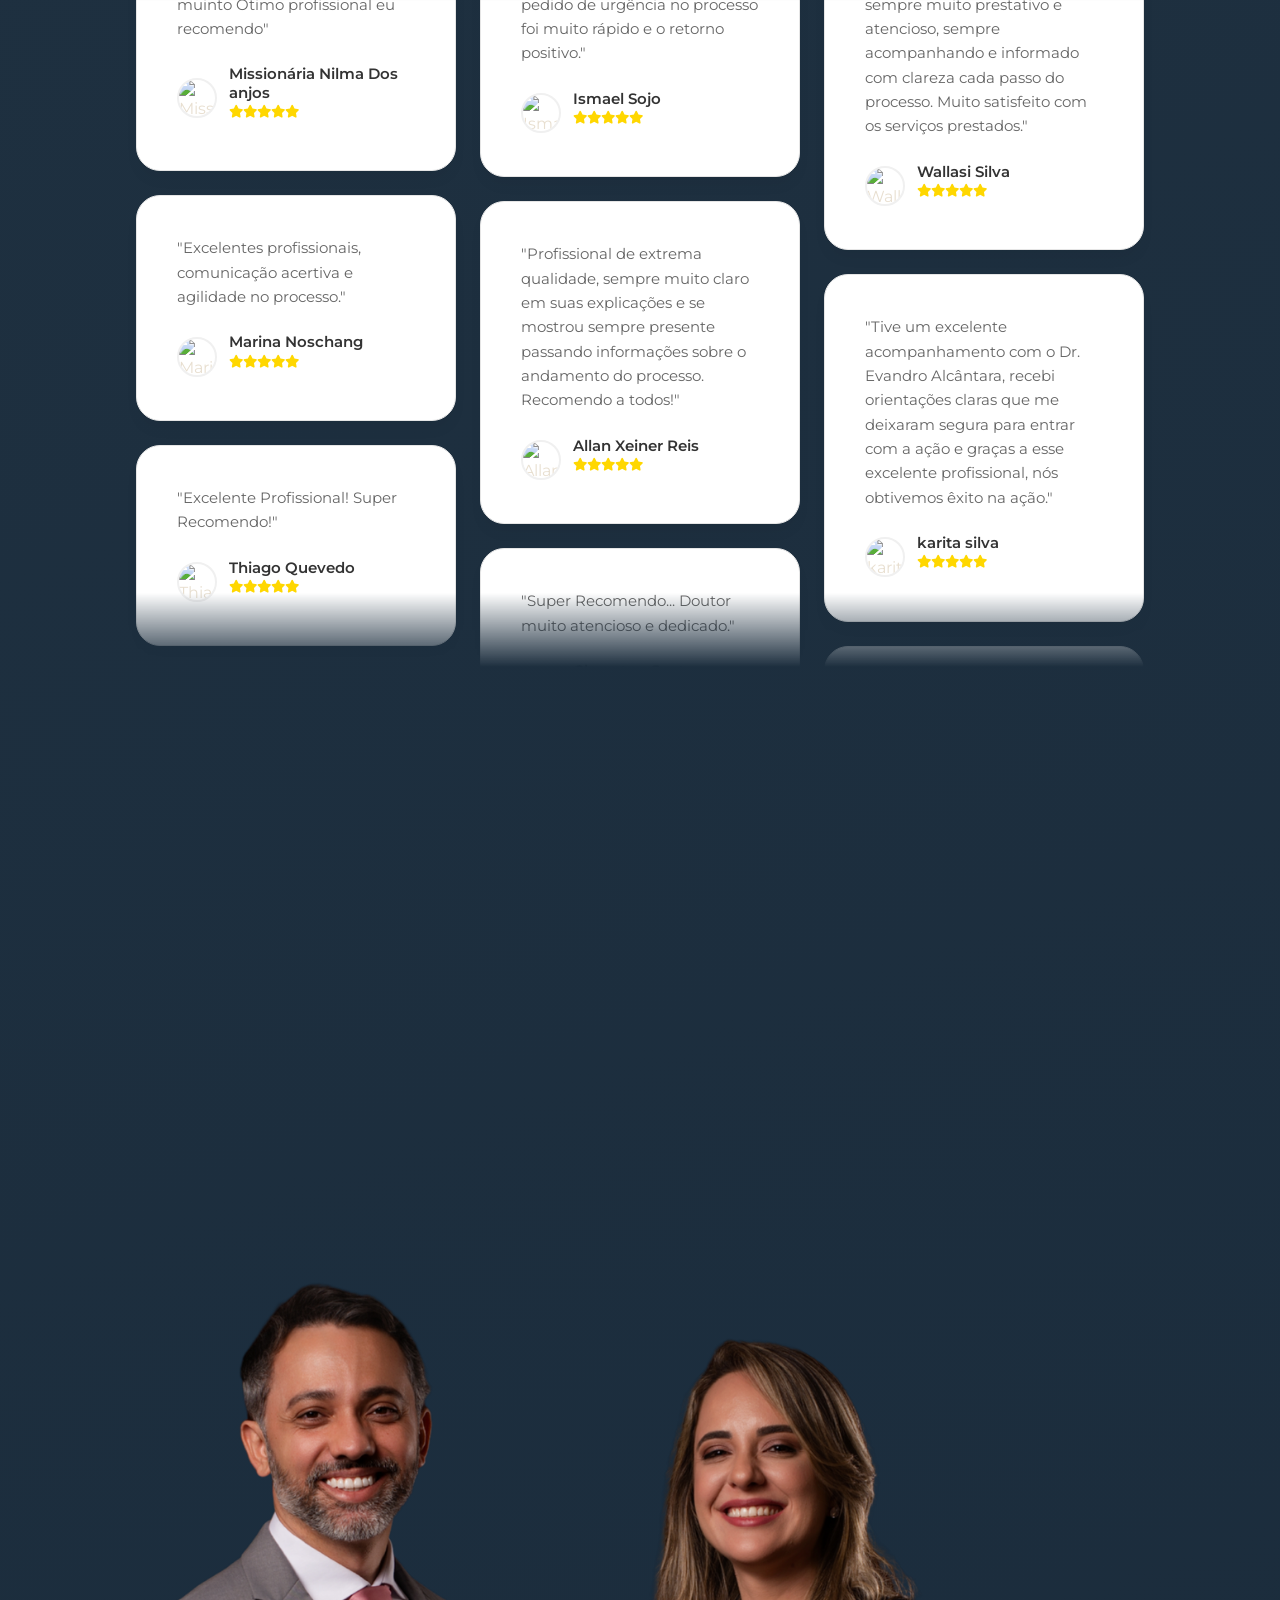
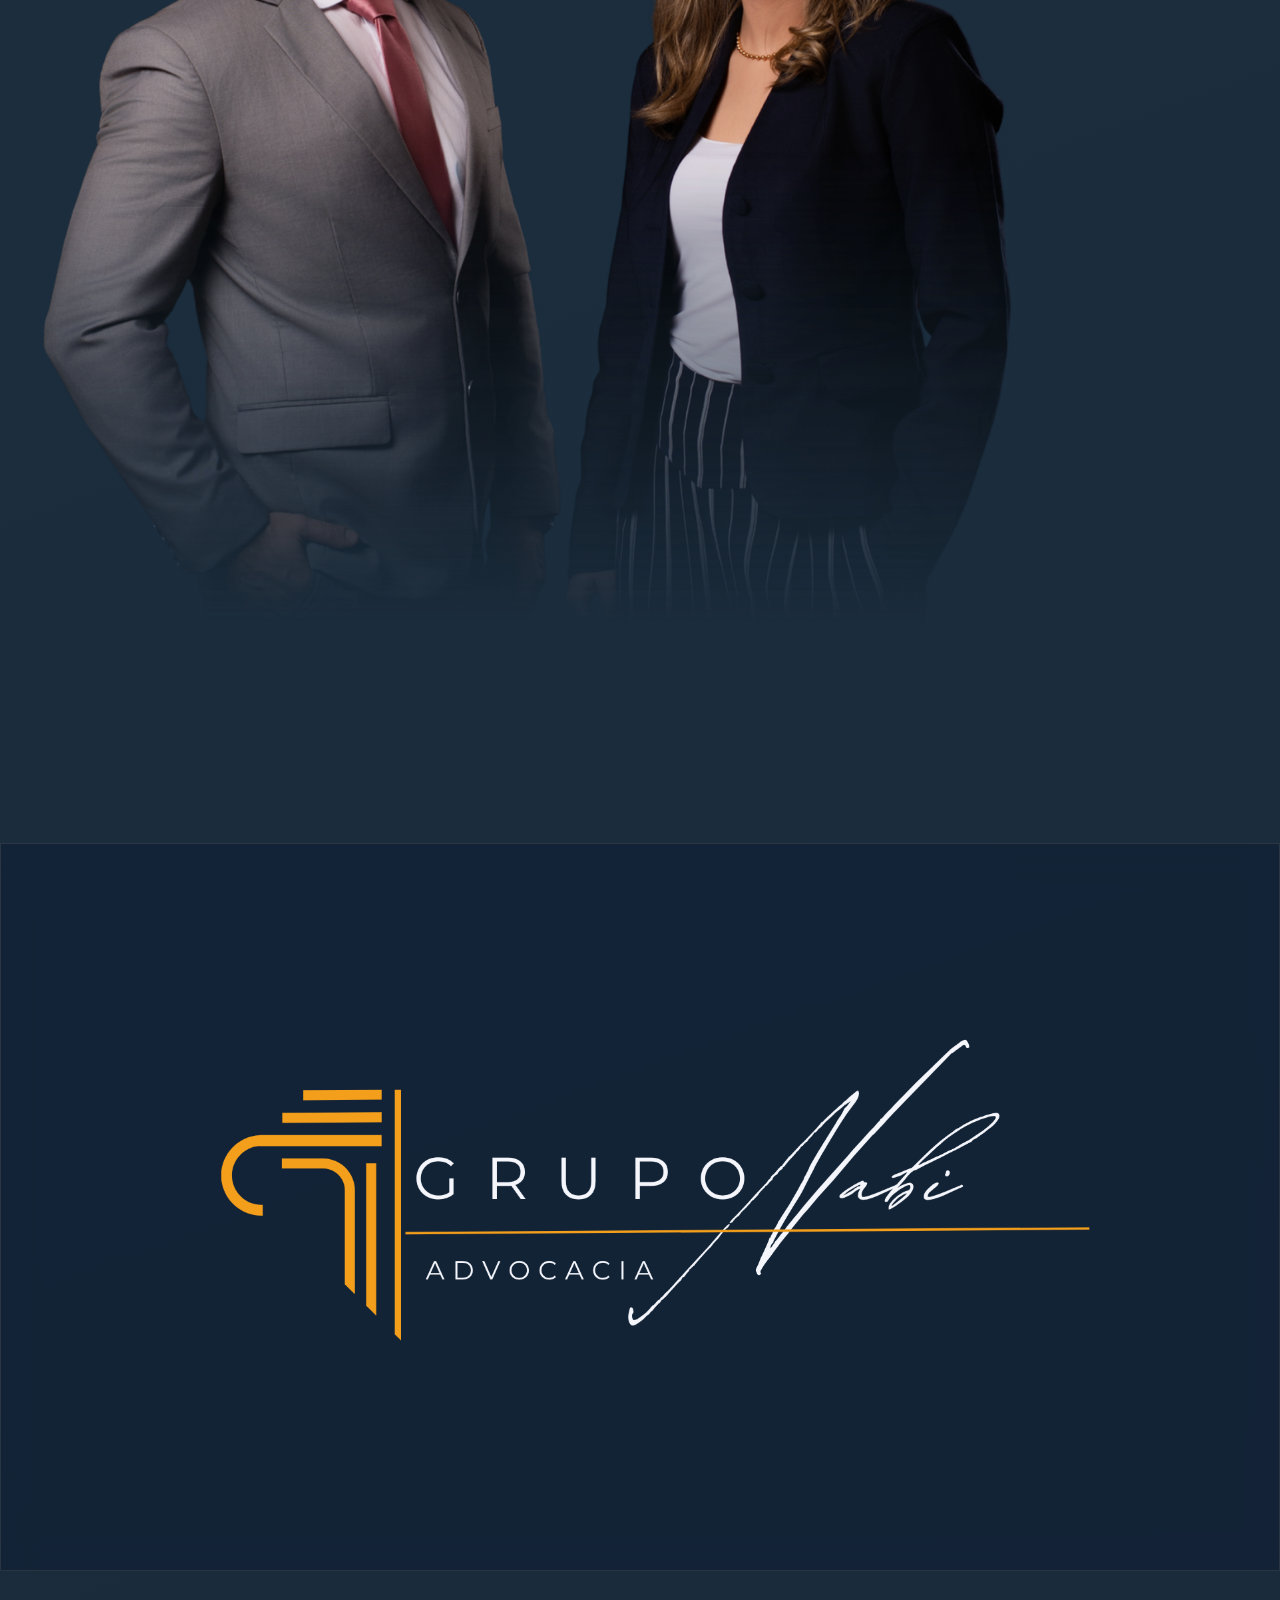
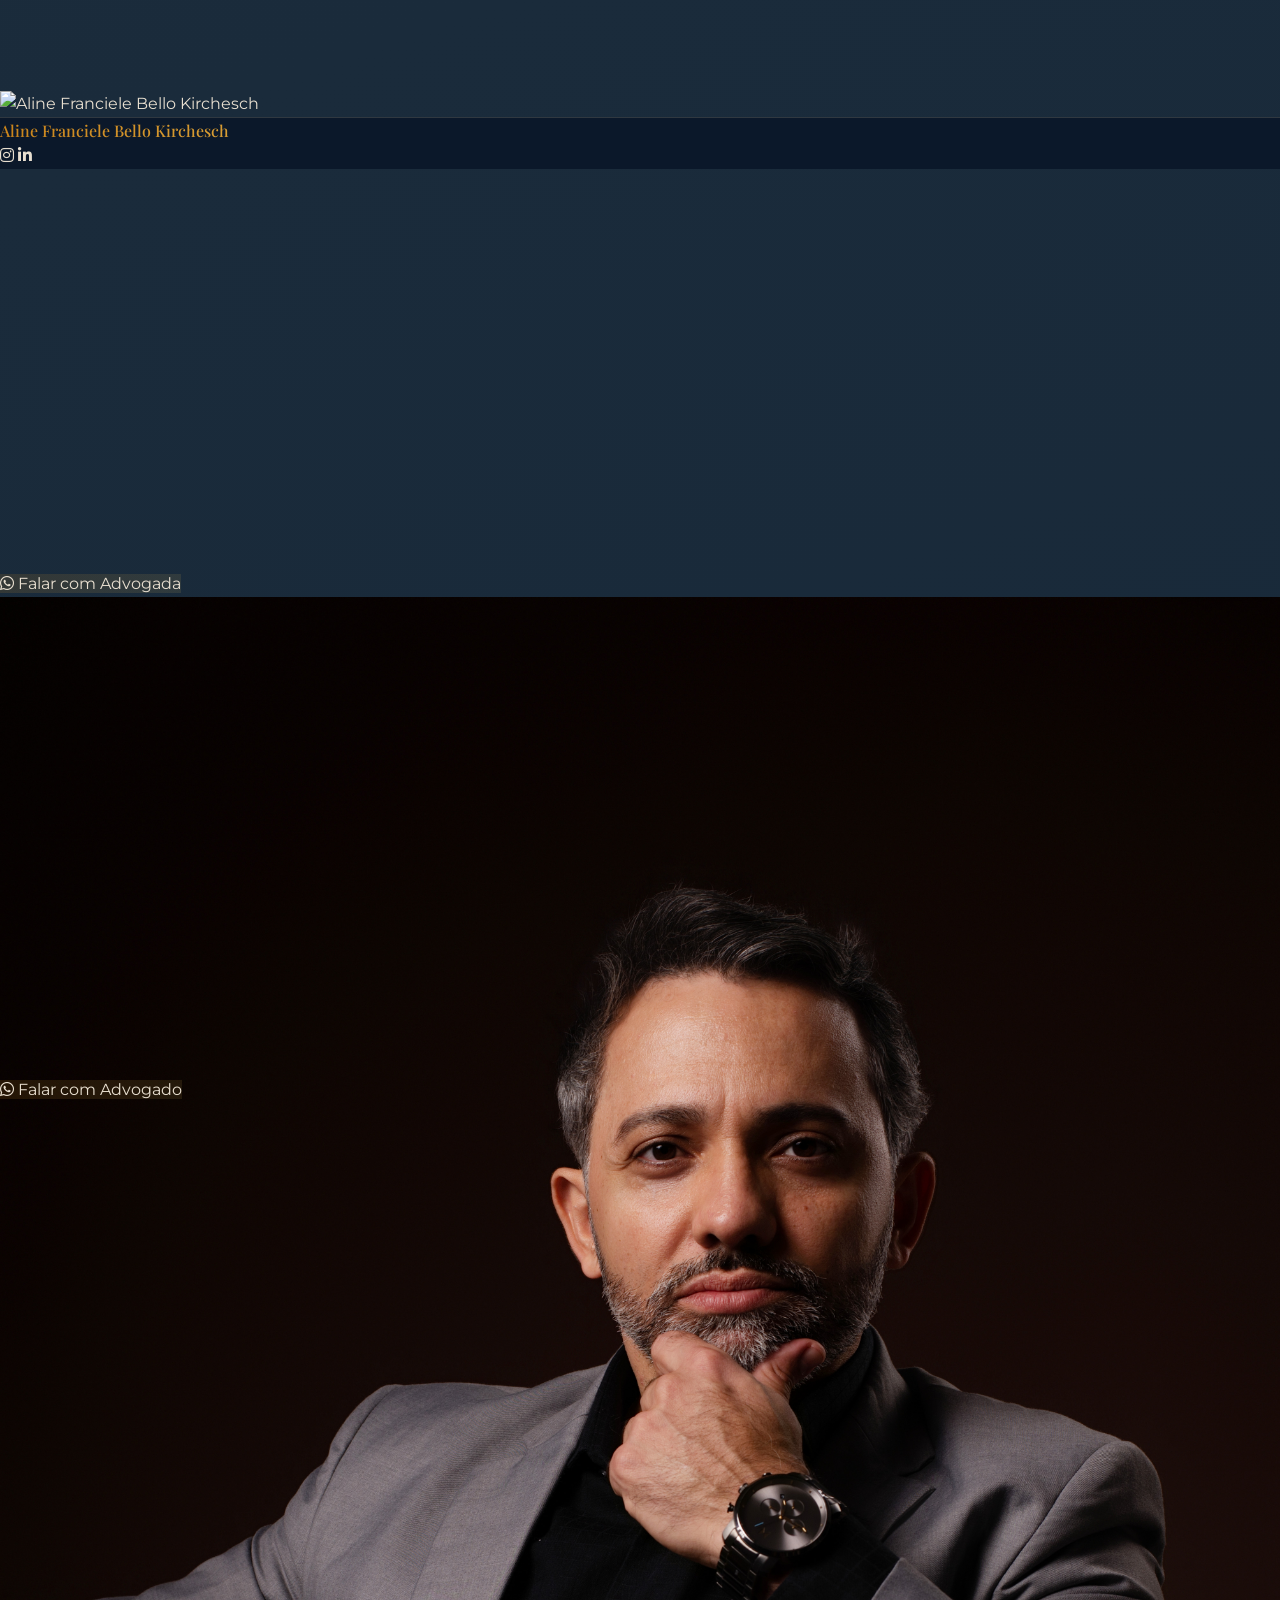
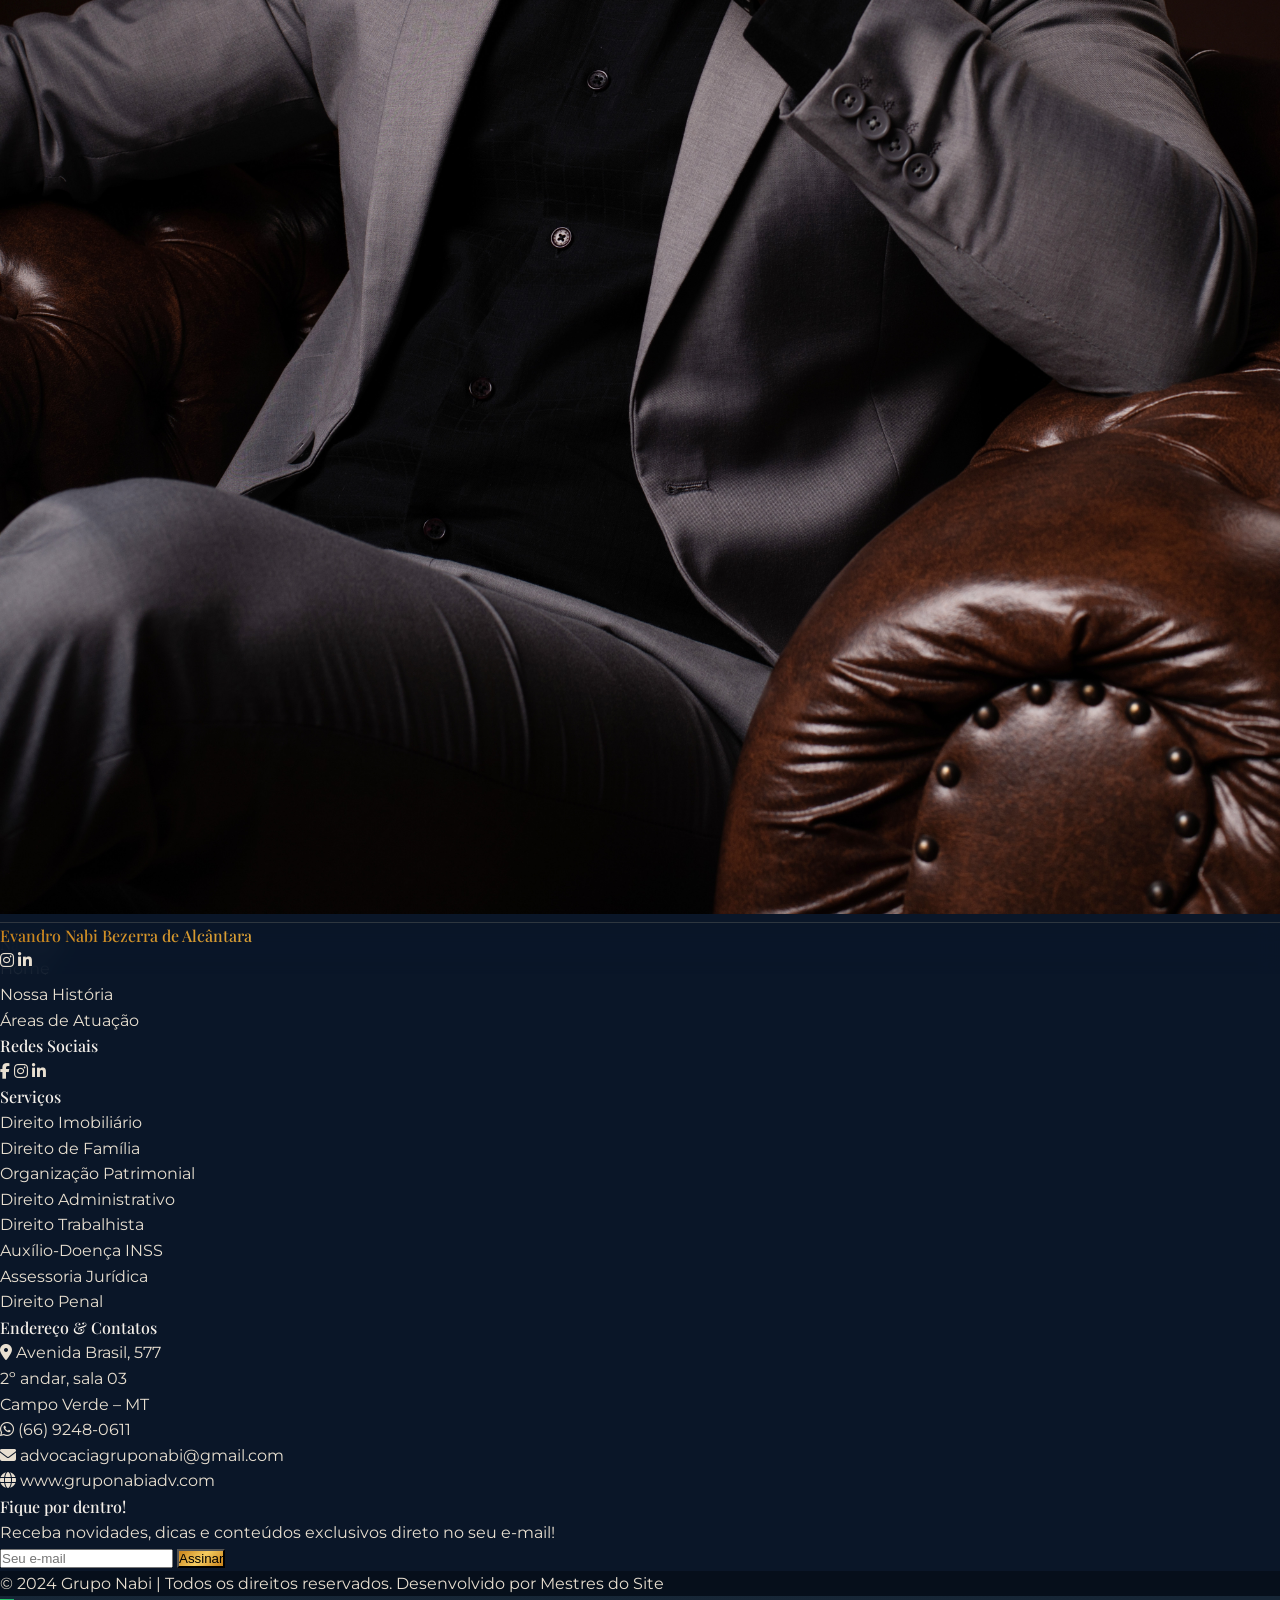
==== commit f1af4570: "Full rewrite: Tailwind CSS modern design, fix encoding, gold gradients, glassmorphism, mobile respon" ====
--- a/index.html
+++ b/index.html
@@ -1,78 +1,147 @@
 <!DOCTYPE html>
-<html lang="pt-BR">
+<html lang="pt-BR" class="scroll-smooth">
 <head>
     <meta charset="UTF-8">
     <meta name="viewport" content="width=device-width, initial-scale=1.0">
-    <title>Oliveira Castro Advogados</title>
-    
+    <title>Grupo Nabi Advocacia | Soluções Jurídicas Estratégicas</title>
+    <meta name="description" content="Grupo Nabi Advocacia - Escritório especializado em soluções jurídicas estratégicas, inovadoras e sustentáveis em Campo Verde-MT.">
+
+    <!-- Tailwind CSS -->
+    <script src="https://cdn.tailwindcss.com"></script>
+    <script>
+        tailwind.config = {
+            theme: {
+                extend: {
+                    colors: {
+                        navy: { 900: '#0a1628', 800: '#0f1e35', 700: '#162638', 600: '#1e3040', 500: '#243848' },
+                        gold: { 300: '#f5cc60', 400: '#e8a020', 500: '#c8821a', 600: '#a06010' }
+                    },
+                    fontFamily: {
+                        heading: ['"Playfair Display"', 'serif'],
+                        body: ['Montserrat', 'sans-serif'],
+                    },
+                    backgroundImage: {
+                        'gold-gradient': 'linear-gradient(135deg, #c8821a 0%, #f5cc60 50%, #e8a020 75%, #c8821a 100%)',
+                        'navy-gradient': 'linear-gradient(160deg, #0f1e35 0%, #162638 40%, #0a1628 100%)',
+                    }
+                }
+            }
+        }
+    </script>
+
     <!-- Google Fonts -->
     <link rel="preconnect" href="https://fonts.googleapis.com">
     <link rel="preconnect" href="https://fonts.gstatic.com" crossorigin>
-    <link href="https://fonts.googleapis.com/css2?family=Montserrat:wght@300;400;500;600&family=Playfair+Display:ital,wght@0,400;0,500;0,600;0,700;1,400&display=swap" rel="stylesheet">
-    
-    <!-- Icons -->
+    <link href="https://fonts.googleapis.com/css2?family=Montserrat:wght@300;400;500;600;700&family=Playfair+Display:ital,wght@0,400;0,500;0,600;0,700;1,400&display=swap" rel="stylesheet">
+
+    <!-- Font Awesome -->
     <link rel="stylesheet" href="https://cdnjs.cloudflare.com/ajax/libs/font-awesome/6.4.0/css/all.min.css">
-    
-    <!-- Custom CSS -->
+
+    <!-- Keep custom CSS for CMS + animations -->
     <link rel="stylesheet" href="styles.css">
+
+    <style>
+        body { font-family: 'Montserrat', sans-serif; }
+        h1,h2,h3,h4,h5,h6 { font-family: 'Playfair Display', serif; }
+
+        /* Gold gradient text utility */
+        .text-gold-gradient {
+            background: linear-gradient(135deg, #c8821a 0%, #f5cc60 45%, #e8a020 70%, #c8821a 100%);
+            -webkit-background-clip: text;
+            -webkit-text-fill-color: transparent;
+            background-clip: text;
+        }
+
+        /* Glassmorphism */
+        .glass {
+            background: rgba(15, 30, 53, 0.6);
+            backdrop-filter: blur(16px);
+            -webkit-backdrop-filter: blur(16px);
+            border: 1px solid rgba(200, 184, 154, 0.12);
+        }
+        .glass-light {
+            background: rgba(22, 38, 56, 0.75);
+            backdrop-filter: blur(12px);
+            -webkit-backdrop-filter: blur(12px);
+            border: 1px solid rgba(200, 184, 154, 0.15);
+        }
+
+        /* Hero video fill */
+        .hero-video { width: 100%; height: 100%; object-fit: cover; }
+
+        /* Smooth reveal animation */
+        .reveal { opacity: 0; transform: translateY(30px); transition: opacity 0.8s ease, transform 0.8s ease; }
+        .reveal.visible { opacity: 1; transform: translateY(0); }
+        .reveal-left { opacity: 0; transform: translateX(-40px); transition: opacity 0.8s ease, transform 0.8s ease; }
+        .reveal-left.visible { opacity: 1; transform: translateX(0); }
+        .reveal-right { opacity: 0; transform: translateX(40px); transition: opacity 0.8s ease, transform 0.8s ease; }
+        .reveal-right.visible { opacity: 1; transform: translateX(0); }
+
+        /* Gold border bottom accent */
+        .gold-border-b { border-bottom: 2px solid transparent; border-image: linear-gradient(90deg, #c8821a, #f5cc60, #c8821a) 1; }
+
+        /* Area card overlay */
+        .area-img-overlay { transition: all 0.4s ease; }
+        .area-card:hover .area-img-overlay { background: rgba(10,20,30,0.4) !important; }
+        .area-card:hover img { transform: scale(1.08); }
+        .area-card img { transition: transform 0.6s ease; }
+
+        /* Scrollbar */
+        ::-webkit-scrollbar { width: 6px; }
+        ::-webkit-scrollbar-track { background: #0a1628; }
+        ::-webkit-scrollbar-thumb { background: #c8821a; border-radius: 3px; }
+
+        /* Mobile menu transition */
+        #mobile-menu { transition: all 0.3s ease; }
+
+        /* Dots */
+        .dot { width:10px; height:10px; border-radius:50%; background:rgba(255,255,255,0.4); cursor:pointer; transition:background 0.3s; }
+        .dot.active { background: #e8a020; }
+
+        /* Socio card name gradient */
+        .socio-name { background: linear-gradient(135deg, #c8821a, #f5cc60, #e8a020); -webkit-background-clip: text; -webkit-text-fill-color: transparent; background-clip: text; }
+    </style>
 </head>
-<body>
-
-    <!-- SECRET CMS ADMIN BAR (trigger: type 41417 anywhere on the page) -->
-    <div id="admin-bar">
+<body class="bg-navy-gradient min-h-screen text-gray-200 overflow-x-hidden">
+
+    <!-- ===== SECRET CMS ADMIN BAR ===== -->
+    <div id="admin-bar" class="admin-bar-hidden">
         <div class="admin-logo">
             <svg viewBox="0 0 24 24" xmlns="http://www.w3.org/2000/svg"><path d="M12 1L3 5v6c0 5.55 3.84 10.74 9 12 5.16-1.26 9-6.45 9-12V5l-9-4zm0 4l5 2.18V11c0 3.5-2.33 6.79-5 7.93-2.67-1.14-5-4.43-5-7.93V7.18L12 5z"/></svg>
             NABI CMS
         </div>
-        <span class="admin-status">â€” Modo Editor Ativo</span>
-        <button class="admin-btn admin-btn-save" onclick="cmsSaveToGitHub()">
-            ðŸš€ Salvar no GitHub
-        </button>
-        <button class="admin-btn" onclick="cmsExportHTML()" style="background:#333;color:#ccc;">
-            â¬‡ï¸ Baixar HTML
-        </button>
-        <button class="admin-btn" onclick="cmsOpenImagePicker()" style="background:#0078d4;color:white;">
-            ðŸ–¼ï¸ Upload de Imagem
-        </button>
-        <button class="admin-btn" onclick="cmsOpenGHSettings()" title="ConfiguraÃ§Ãµes GitHub" style="background:#21262d;color:#8b949e;padding:6px 12px;">
-            âš™ï¸
-        </button>
-        <button class="admin-btn admin-btn-exit" onclick="cmsExitEditMode()">
-            &#x58; Sair
-        </button>
+        <span class="admin-status">&mdash; Modo Editor Ativo</span>
+        <button class="admin-btn admin-btn-save" onclick="cmsSaveToGitHub()">🚀 Salvar no GitHub</button>
+        <button class="admin-btn" onclick="cmsExportHTML()" style="background:#333;color:#ccc;">⬇️ Baixar HTML</button>
+        <button class="admin-btn" onclick="cmsOpenImagePicker()" style="background:#0078d4;color:white;">🖼️ Upload de Imagem</button>
+        <button class="admin-btn" onclick="cmsOpenGHSettings()" style="background:#21262d;color:#8b949e;padding:6px 12px;">⚙️</button>
+        <button class="admin-btn admin-btn-exit" onclick="cmsExitEditMode()">&#x58; Sair</button>
     </div>
-
-    <!-- TOAST NOTIFICATION -->
     <div id="cms-toast"></div>
 
     <!-- IMAGE PICKER MODAL -->
     <div id="img-picker-overlay">
         <div id="img-picker-modal">
             <div id="img-picker-header">
-                <h3>ðŸ–¼ï¸ Upload &amp; Escolha o Local</h3>
+                <h3>🖼️ Upload &amp; Escolha o Local</h3>
                 <button id="img-picker-close" onclick="cmsCloseImagePicker()">&times;</button>
             </div>
-
-            <!-- STEP 1: Upload -->
             <div id="picker-step-upload">
                 <div id="picker-dropzone" onclick="document.getElementById('picker-file-input').click()">
-                    <span class="dropzone-icon">ðŸ“‚</span>
+                    <span class="dropzone-icon">📂</span>
                     <strong>Clique aqui para escolher uma foto</strong><br>
                     <span>ou arraste e solte a imagem aqui</span>
                 </div>
                 <input type="file" id="picker-file-input" accept="image/*" style="display:none">
-
                 <div id="picker-preview-wrap">
                     <img id="picker-preview-img" src="" alt="Preview">
                     <p id="picker-preview-name"></p>
-                    <button id="picker-next-btn" onclick="cmsPickerGoToChoose()">PrÃ³ximo: Escolher Local â†’</button>
-                </div>
-            </div>
-
-            <!-- STEP 2: Choose slot -->
+                    <button id="picker-next-btn" onclick="cmsPickerGoToChoose()">Próximo: Escolher Local →</button>
+                </div>
+            </div>
             <div id="picker-step-choose">
-                <button id="picker-back-btn" onclick="cmsPickerGoBack()">â† Voltar</button>
-                <p>Clique em qual imagem do site vocÃª quer substituir:</p>
+                <button id="picker-back-btn" onclick="cmsPickerGoBack()">← Voltar</button>
+                <p>Clique em qual imagem do site você quer substituir:</p>
                 <div id="picker-slots-grid"></div>
             </div>
         </div>
@@ -81,12 +150,12 @@
     <!-- GITHUB SETTINGS MODAL -->
     <div id="gh-settings-overlay" style="display:none;position:fixed;inset:0;z-index:999999;background:rgba(0,0,0,0.8);backdrop-filter:blur(4px);align-items:center;justify-content:center;" onclick="if(event.target===this)cmsCloseGHSettings()">
         <div style="background:#0d1117;border:1px solid #30d158;border-radius:14px;width:90%;max-width:480px;padding:30px;font-family:'Montserrat',sans-serif;">
-            <h3 style="color:#30d158;font-size:1rem;margin-bottom:20px;letter-spacing:1px;">âš™ï¸ ConfiguraÃ§Ãµes do GitHub</h3>
+            <h3 style="color:#30d158;font-size:1rem;margin-bottom:20px;letter-spacing:1px;">⚙️ Configurações do GitHub</h3>
             <label style="color:#8b949e;font-size:0.75rem;display:block;margin-bottom:4px;">Personal Access Token (PAT) *</label>
             <input id="gh-token-input" type="password" placeholder="ghp_xxxxxxxxxxxxxxxxxxxx" style="width:100%;padding:10px;background:#161b22;border:1px solid #30363d;border-radius:6px;color:white;font-family:'Montserrat',sans-serif;font-size:0.8rem;margin-bottom:14px;">
-            <label style="color:#8b949e;font-size:0.75rem;display:block;margin-bottom:4px;">UsuÃ¡rio/Org do GitHub *</label>
+            <label style="color:#8b949e;font-size:0.75rem;display:block;margin-bottom:4px;">Usuário/Org do GitHub *</label>
             <input id="gh-owner-input" type="text" placeholder="Rodrigohkts" style="width:100%;padding:10px;background:#161b22;border:1px solid #30363d;border-radius:6px;color:white;font-family:'Montserrat',sans-serif;font-size:0.8rem;margin-bottom:14px;">
-            <label style="color:#8b949e;font-size:0.75rem;display:block;margin-bottom:4px;">Nome do RepositÃ³rio *</label>
+            <label style="color:#8b949e;font-size:0.75rem;display:block;margin-bottom:4px;">Nome do Repositório *</label>
             <input id="gh-repo-input" type="text" placeholder="siteevandro" style="width:100%;padding:10px;background:#161b22;border:1px solid #30363d;border-radius:6px;color:white;font-family:'Montserrat',sans-serif;font-size:0.8rem;margin-bottom:14px;">
             <div style="display:grid;grid-template-columns:1fr 1fr;gap:10px;margin-bottom:20px;">
                 <div>
@@ -98,356 +167,420 @@
                     <input id="gh-path-input" type="text" placeholder="index.html" style="width:100%;padding:10px;background:#161b22;border:1px solid #30363d;border-radius:6px;color:white;font-family:'Montserrat',sans-serif;font-size:0.8rem;">
                 </div>
             </div>
-            <p style="color:#58a6ff;font-size:0.7rem;margin-bottom:20px;">&#128274; As informaÃ§Ãµes sÃ£o salvas apenas no seu navegador (localStorage).</p>
+            <p style="color:#58a6ff;font-size:0.7rem;margin-bottom:20px;">&#128274; As informações são salvas apenas no seu navegador (localStorage).</p>
             <div style="display:flex;gap:10px;justify-content:flex-end;">
                 <button onclick="cmsCloseGHSettings()" style="padding:8px 20px;background:none;border:1px solid #8b949e;border-radius:6px;color:#8b949e;cursor:pointer;font-family:'Montserrat',sans-serif;">Cancelar</button>
-                <button onclick="cmsSaveGHSettings()" style="padding:8px 20px;background:#30d158;border:none;border-radius:6px;color:#000;font-weight:700;cursor:pointer;font-family:'Montserrat',sans-serif;">Salvar ConfiguraÃ§Ãµes</button>
+                <button onclick="cmsSaveGHSettings()" style="padding:8px 20px;background:#30d158;border:none;border-radius:6px;color:#000;font-weight:700;cursor:pointer;font-family:'Montserrat',sans-serif;">Salvar Configurações</button>
             </div>
         </div>
     </div>
 
-    <!-- Top Bar -->
-    <div class="top-bar">
-        <div class="top-container">
-            <div class="top-left">
-                <a href="#"><i class="fab fa-facebook-f"></i></a>
-                <a href="https://www.instagram.com/gruponabi.oficial/" target="_blank"><i class="fab fa-instagram"></i></a>
-                <a href="#"><i class="fab fa-linkedin-in"></i></a>
-                <a href="#"><i class="fab fa-youtube"></i></a>
-            </div>
-            <div class="top-right">
-                <a href="#"><i class="fas fa-map-marker-alt"></i> Av. Brasil, 577, 2Âº andar, sala 03...</a>
-                <a href="https://wa.me/556692480611" target="_blank"><i class="fab fa-whatsapp"></i> (66) 9248-0611</a>
-                <a href="tel:+556692480611"><i class="fas fa-phone"></i> (66) 9248-0611</a>
-                <a href="#"><i class="fas fa-envelope"></i> advocaciagruponabi@gmail.com</a>
+    <!-- ===== TOP BAR ===== -->
+    <div class="hidden md:block w-full bg-navy-900/95 border-b border-gold-500/10 text-xs text-gray-400 py-2 relative z-50">
+        <div class="max-w-7xl mx-auto px-6 flex justify-between items-center">
+            <div class="flex items-center gap-4">
+                <a href="#" class="hover:text-gold-400 transition-colors"><i class="fab fa-facebook-f"></i></a>
+                <a href="https://www.instagram.com/gruponabi.oficial/" target="_blank" class="hover:text-gold-400 transition-colors"><i class="fab fa-instagram"></i></a>
+                <a href="#" class="hover:text-gold-400 transition-colors"><i class="fab fa-linkedin-in"></i></a>
+                <a href="#" class="hover:text-gold-400 transition-colors"><i class="fab fa-youtube"></i></a>
+            </div>
+            <div class="flex items-center gap-5">
+                <a href="#" class="hover:text-gold-400 transition-colors flex items-center gap-1"><i class="fas fa-map-marker-alt text-gold-500"></i> Av. Brasil, 577, 2º andar, sala 03</a>
+                <a href="https://wa.me/556692480611" target="_blank" class="hover:text-gold-400 transition-colors flex items-center gap-1"><i class="fab fa-whatsapp text-gold-500"></i> (66) 9248-0611</a>
+                <a href="mailto:advocaciagruponabi@gmail.com" class="hover:text-gold-400 transition-colors flex items-center gap-1"><i class="fas fa-envelope text-gold-500"></i> advocaciagruponabi@gmail.com</a>
             </div>
         </div>
     </div>
 
-    <!-- Main Navigation -->
-    <header class="navbar" id="navbar">
-        <div class="nav-container">
-            <ul class="nav-left">
-                <li><a href="#">Direito ImobiliÃ¡rio</a></li>
-                <li><a href="#">Direito de FamÃ­lia</a></li>
-                <li><a href="#">OrganizaÃ§Ã£o Patrimonial</a></li>
-                <li><a href="#">Direito Administrativo</a></li>
-            </ul>
-            
-            <div class="logo-center">
-                <a href="#"><img src="img/LOGO (2).png" alt="Grupo Nabi Advocacia" style="height: 65px; object-fit: contain; margin-top: 5px;"></a>
-            </div>
-            
-            <ul class="nav-right">
-                <li><a href="#">Direito Trabalhista</a></li>
-                <li><a href="#">AuxÃ­lio-DoenÃ§a INSS</a></li>
-                <li><a href="#">Assessoria JurÃ­dica</a></li>
-                <li><a href="#">Direito Penal</a></li>
-            </ul>
-            
-            <div class="mobile-menu-btn" id="mobile-btn"><i class="fas fa-bars"></i></div>
+    <!-- ===== NAVBAR ===== -->
+    <header id="navbar" class="w-full z-40 bg-navy-900/95 backdrop-blur-md border-b border-gold-500/10 sticky top-0 transition-all duration-300">
+        <div class="max-w-7xl mx-auto px-4 md:px-6 py-3 flex items-center justify-between md:justify-center gap-4 md:gap-8 relative">
+
+            <!-- Left nav (desktop) -->
+            <nav class="hidden lg:flex items-center gap-6 text-xs font-semibold tracking-wide">
+                <a href="direito-imobiliario.html" class="text-gold-gradient hover:opacity-75 transition-opacity uppercase">Direito Imobiliário</a>
+                <a href="direito-familia.html" class="text-gold-gradient hover:opacity-75 transition-opacity uppercase">Direito de Família</a>
+                <a href="organizacao-sucessoria.html" class="text-gold-gradient hover:opacity-75 transition-opacity uppercase">Organização Patrimonial</a>
+                <a href="direito-administrativo.html" class="text-gold-gradient hover:opacity-75 transition-opacity uppercase">Direito Administrativo</a>
+            </nav>
+
+            <!-- Logo -->
+            <a href="index.html" class="flex-shrink-0 mx-4">
+                <img src="img/LOGO (2).png" alt="Grupo Nabi Advocacia" class="h-14 md:h-16 object-contain">
+            </a>
+
+            <!-- Right nav (desktop) -->
+            <nav class="hidden lg:flex items-center gap-6 text-xs font-semibold tracking-wide">
+                <a href="direito-trabalhista.html" class="text-gold-gradient hover:opacity-75 transition-opacity uppercase">Direito Trabalhista</a>
+                <a href="auxilio-doenca-inss.html" class="text-gold-gradient hover:opacity-75 transition-opacity uppercase">Auxílio-Doença INSS</a>
+                <a href="assessoria-juridica.html" class="text-gold-gradient hover:opacity-75 transition-opacity uppercase">Assessoria Jurídica</a>
+                <a href="direito-penal.html" class="text-gold-gradient hover:opacity-75 transition-opacity uppercase">Direito Penal</a>
+            </nav>
+
+            <!-- Mobile hamburger -->
+            <button id="mobile-btn" class="lg:hidden text-gold-400 text-2xl ml-auto" onclick="toggleMobileMenu()">
+                <i class="fas fa-bars"></i>
+            </button>
+        </div>
+
+        <!-- Mobile menu -->
+        <div id="mobile-menu" class="hidden lg:hidden glass border-t border-gold-500/10">
+            <nav class="flex flex-col py-4 px-6 gap-4 text-sm font-semibold">
+                <a href="direito-imobiliario.html" class="text-gold-gradient py-2 border-b border-gold-500/10">Direito Imobiliário</a>
+                <a href="direito-familia.html" class="text-gold-gradient py-2 border-b border-gold-500/10">Direito de Família</a>
+                <a href="organizacao-sucessoria.html" class="text-gold-gradient py-2 border-b border-gold-500/10">Organização Patrimonial</a>
+                <a href="direito-administrativo.html" class="text-gold-gradient py-2 border-b border-gold-500/10">Direito Administrativo</a>
+                <a href="direito-trabalhista.html" class="text-gold-gradient py-2 border-b border-gold-500/10">Direito Trabalhista</a>
+                <a href="auxilio-doenca-inss.html" class="text-gold-gradient py-2 border-b border-gold-500/10">Auxílio-Doença INSS</a>
+                <a href="assessoria-juridica.html" class="text-gold-gradient py-2 border-b border-gold-500/10">Assessoria Jurídica</a>
+                <a href="direito-penal.html" class="text-gold-gradient py-2">Direito Penal</a>
+            </nav>
         </div>
     </header>
 
-    <!-- Hero Slider -->
-    <section class="hero">
-        <div class="hero-bg">
+    <!-- ===== HERO ===== -->
+    <section class="relative w-full overflow-hidden" style="aspect-ratio:16/9; max-height:90vh; min-height:300px;">
+        <div class="absolute inset-0 z-0">
             <video autoplay muted loop playsinline preload="auto" class="hero-video">
                 <source src="0327.mp4" type="video/mp4">
             </video>
         </div>
-        <div class="hero-overlay"></div>
-        
-        <div class="hero-content">
-            <div class="slider-arrow left"><i class="fas fa-chevron-left"></i></div>
-            
-            <div class="slider-text fade-up delay-100">
-                <h2>InovaÃ§Ã£o e SoluÃ§Ãµes JurÃ­dicas<br>Sob Medida</h2>
-
-                <a href="https://wa.me/556692480611" target="_blank" class="btn btn-gold">FALE COM NOSSOS ESPECIALISTAS</a>
-            </div>
-            
-            <div class="slider-arrow right"><i class="fas fa-chevron-right"></i></div>
-        </div>
-        
-        <div class="slider-dots">
+        <div class="absolute inset-0 z-10" style="background: linear-gradient(135deg, rgba(10,22,40,0.65) 0%, rgba(22,38,56,0.45) 100%);"></div>
+
+        <!-- Content -->
+        <div class="relative z-20 h-full flex flex-col items-center justify-center text-center px-4">
+            <h1 class="font-heading text-3xl md:text-5xl lg:text-6xl text-white font-semibold leading-tight mb-6 drop-shadow-2xl">
+                Inovação e Soluções Jurídicas<br><span class="text-gold-gradient">Sob Medida</span>
+            </h1>
+            <a href="https://wa.me/556692480611" target="_blank"
+               class="inline-flex items-center gap-2 px-8 py-3 rounded text-sm font-bold tracking-widest uppercase text-white shadow-2xl transition-all duration-300 hover:-translate-y-1 hover:shadow-gold-500/30"
+               style="background: linear-gradient(135deg, #c8821a, #f5cc60, #c8821a);">
+                <i class="fab fa-whatsapp text-base"></i>
+                Fale com Nossos Especialistas
+            </a>
+        </div>
+
+        <!-- Dots -->
+        <div class="absolute bottom-6 left-1/2 -translate-x-1/2 z-20 flex gap-2">
             <span class="dot active"></span>
             <span class="dot"></span>
         </div>
     </section>
 
-
-
-    <!-- Quem Somos -->
-    <section class="quem-somos">
-        <div class="container content-split">
-            <div class="text-side reveal-left">
-                <h2 class="section-title">Quem somos</h2>
-                <p>O <strong>Grupo Nabi</strong> Ã© um escritÃ³rio especializado em soluÃ§Ãµes jurÃ­dicas estratÃ©gicas, inovadoras e sustentÃ¡veis, com foco em gerar valor para nossos clientes, negÃ³cios e sociedade.</p>
-                <p>Atuamos com personalizaÃ§Ã£o, sempre comprometidos com a Ã©tica, integridade e relaÃ§Ãµes de confianÃ§a.</p>
-                <p>Com sede em Campo Verde-MT, somos referÃªncia no Direito Civil, Empresarial, RecuperaÃ§Ã£o Judicial, EstruturaÃ§Ã£o Patrimonial e SucessÃ³ria Holdings, ImobiliÃ¡rio, RegularizaÃ§Ã£o de ImÃ³veis, InventÃ¡rio, Direito de FamÃ­lia (guarda, pensÃ£o, divÃ³rcio), Defesa PAD, Assessoria jurÃ­dica para Empresas, Acordos Comerciais e contratuais, destacando-nos pela expertise em soluÃ§Ãµes jurÃ­dicas inovadoras.</p>
-                <a href="#" class="btn btn-gold">Saiba Mais</a>
-            </div>
-            <div class="image-side reveal-right">
-                <img src="img/DSC_9463 (1).jpg" alt="SÃ³cios Grupo Nabi" style="object-fit: cover; aspect-ratio: 16/9;">
-            </div>
-        </div>
-    </section>
-
-    <!-- Ãreas de AtuaÃ§Ã£o -->
-    <section class="areas-atuacao">
-        <div class="container">
-            <h2 class="section-title fade-up">Ãreas de AtuaÃ§Ã£o</h2>
-            
-            <div class="areas-grid">
-                <div class="area-item fade-up delay-100">
-                    <div class="area-card">
-                        <img src="https://images.unsplash.com/photo-1560518883-ce09059eeffa?auto=format&fit=crop&q=80&w=400" alt="ImobiliÃ¡rio">
-                        <div class="area-overlay">
-                            <h3>Direito ImobiliÃ¡rio</h3>
-                            <p style="color:white; font-size:0.8rem; margin-top:5px; text-align:center;">RegularizaÃ§Ã£o de ImÃ³veis urbano e rural</p>
-                        </div>
-                    </div>
-                    <a href="direito-imobiliario.html" class="btn btn-gold outline">Saiba Mais</a>
-                </div>
-                
-                <div class="area-item fade-up delay-200">
-                    <div class="area-card">
-                        <img src="https://images.unsplash.com/photo-1511895426328-dc8714191300?auto=format&fit=crop&q=80&w=400" alt="FamÃ­lia">
-                        <div class="area-overlay">
-                            <h3>Direito de FamÃ­lia</h3>
-                            <p style="color:white; font-size:0.8rem; margin-top:5px; text-align:center;">DivÃ³rcio/guarda/pensÃ£o</p>
-                        </div>
-                    </div>
-                    <a href="direito-familia.html" class="btn btn-gold outline">Saiba Mais</a>
-                </div>
-                
-                <div class="area-item fade-up delay-300">
-                    <div class="area-card">
-                        <img src="https://images.unsplash.com/photo-1454165804606-c3d57bc86b40?auto=format&fit=crop&q=80&w=400" alt="SucessÃ³ria">
-                        <div class="area-overlay">
-                            <h3>OrganizaÃ§Ã£o SucessÃ³ria</h3>
-                            <p style="color:white; font-size:0.8rem; margin-top:5px; text-align:center;">Holding</p>
-                        </div>
-                    </div>
-                    <a href="organizacao-sucessoria.html" class="btn btn-gold outline">Saiba Mais</a>
-                </div>
-                
-                <div class="area-item fade-up delay-100">
-                    <div class="area-card">
-                        <img src="https://images.unsplash.com/photo-1589829085413-56de8ae18c73?auto=format&fit=crop&q=80&w=400" alt="Administrativo">
-                        <div class="area-overlay">
-                            <h3>Direito Administrativo</h3>
-                            <p style="color:white; font-size:0.8rem; margin-top:5px; text-align:center;">Defesa PAD</p>
-                        </div>
-                    </div>
-                    <a href="direito-administrativo.html" class="btn btn-gold outline">Saiba Mais</a>
-                </div>
-                
-                <div class="area-item fade-up delay-200">
-                    <div class="area-card">
-                        <img src="https://images.unsplash.com/photo-1554224155-8d04cb21cd6c?auto=format&fit=crop&q=80&w=400" alt="Trabalhista">
-                        <div class="area-overlay">
-                            <h3>Direito Trabalhista</h3>
-                        </div>
-                    </div>
-                    <a href="direito-trabalhista.html" class="btn btn-gold outline">Saiba Mais</a>
-                </div>
-                
-                <div class="area-item fade-up delay-300">
-                    <div class="area-card">
-                        <img src="https://images.unsplash.com/photo-1576091160399-112ba8d25d1d?auto=format&fit=crop&q=80&w=400" alt="INSS">
-                        <div class="area-overlay">
-                            <h3>AuxÃ­lio-DoenÃ§a INSS</h3>
-                        </div>
-                    </div>
-                    <a href="auxilio-doenca-inss.html" class="btn btn-gold outline">Saiba Mais</a>
-                </div>
-
-                <div class="area-item fade-up delay-100">
-                    <div class="area-card">
-                        <img src="https://images.unsplash.com/photo-1507679799987-c73779587ccf?auto=format&fit=crop&q=80&w=400" alt="Assessoria">
-                        <div class="area-overlay">
-                            <h3>Assessoria JurÃ­dica</h3>
-                            <p style="color:white; font-size:0.8rem; margin-top:5px; text-align:center;">Para Empresas</p>
-                        </div>
-                    </div>
-                    <a href="assessoria-juridica.html" class="btn btn-gold outline">Saiba Mais</a>
-                </div>
-                
-                <div class="area-item fade-up delay-200">
-                    <div class="area-card">
-                        <img src="https://images.unsplash.com/photo-1589578228447-e1a4e481c6c8?auto=format&fit=crop&q=80&w=400" alt="Penal">
-                        <div class="area-overlay">
-                            <h3>Direito Penal</h3>
-                            <p style="color:white; font-size:0.8rem; margin-top:5px; text-align:center;">Defesa Crimes</p>
-                        </div>
-                    </div>
-                    <a href="direito-penal.html" class="btn btn-gold outline">Saiba Mais</a>
-                </div>
-            </div>
-        </div>
-    </section>
-
-    <!-- AvaliaÃ§Ãµes Google Banner -->
-    <!-- AvaliaÃ§Ãµes Google Banner -->
-    <section class="animated-testimonials">
-        <div class="container">
-            <div class="testimonials-header">
-                <div class="badge-tag">Testimonials</div>
-                <h2 class="section-title" style="font-weight: 800; font-family: var(--font-body); font-size: 2.5rem; margin-top: 10px; display:block;">O que nossos clientes dizem</h2>
-                <div style="display: flex; justify-content: center; align-items: center; gap: 15px; margin-top: 15px;">
-                    <div style="font-size: 2.5rem; font-weight: bold; color: #F0D060;">5.0</div>
-                    <div style="text-align: left;">
-                        <div style="color: #FFD700; font-size: 1.2rem;">
-                            <i class="fas fa-star"></i><i class="fas fa-star"></i><i class="fas fa-star"></i><i class="fas fa-star"></i><i class="fas fa-star"></i>
-                        </div>
-                        <div style="color: #c8b89a; font-size: 0.9rem;">Excelentes avaliaÃ§Ãµes no Google</div>
-                    </div>
-                </div>
-            </div>
-
-            <div class="testimonials-wrapper" id="testimonials-dynamic-wrapper">
-                <!-- AvaliaÃ§Ãµes renderizadas via script.js -->
-            </div>
-        </div>
-    </section>
-
-    <!-- Nossa HistÃ³ria -->
-    <section class="nossa-historia">
-        <div class="historia-watermark">
-            <span>Nossa HistÃ³ria</span>
-        </div>
-        <div class="container historia-flex">
-            <div class="historia-text reveal-left">
-                <h2 class="section-title">Nossa histÃ³ria (SÃ³cios)</h2>
-                <p>O Grupo Nabi foi idealizado pelos sÃ³cios EVANDRO NABI BEZERRA DE ALCÃ‚NTARA e ALINE FRANCIELE BELLO KIRCHESCH. Ao longo do tempo, o escritÃ³rio se consolidou-se como uma referÃªncia na advocacia, oferecendo serviÃ§os de excelÃªncia aos seus clientes.</p>
-                <p>AlÃ©m de suas atuaÃ§Ãµes como docentes em universidades renomadas como UFMS, UNICENTRAL, eles trazem uma sÃ³lida formaÃ§Ã£o jurÃ­dica, com especializaÃ§Ãµes em instituiÃ§Ãµes de prestÃ­gio. Esse conhecimento Ã© aplicado com uma visÃ£o de negÃ³cios e foco na geraÃ§Ã£o de valor para os clientes.</p>
-                <p>O escritÃ³rio Ã© composto por uma equipe multidisciplinar, capaz de oferecer soluÃ§Ãµes jurÃ­dicas personalizadas a empresas de diferentes portes, nacionais e multinacionais. Nosso compromisso Ã© com a excelÃªncia no atendimento e a satisfaÃ§Ã£o de nossos clientes, buscando sempre o melhor resultado.</p>
-                <a href="#" class="btn btn-gold">Saiba Mais</a>
-            </div>
-            <div class="historia-image reveal-right">
-                <img src="img/evandro-1.png" alt="SÃ³cios">
-                <div class="logo-overlay-socios" style="text-align:center; padding: 20px;">
-                    <img src="img/LOGO (2).png" alt="Grupo Nabi" style="height: 70px; object-fit: contain;">
-                </div>
-            </div>
-        </div>
-    </section>
-
-    <!-- SÃ³cios Cards -->
-    <section class="socios-cards">
-        <div class="container">
-            <div class="socios-grid">
-                <!-- SÃ³cio 1 -->
-                <div class="socio-item fade-up delay-100">
-                    <div class="socio-photo">
-                        <img src="img/DSC_9561 (2).jpg" alt="Aline Franciele Bello Kirchesch" style="width: 100%; height: 480px; object-fit: cover; object-position: center center; border-radius: 16px;">
-                        <div class="socio-name-box">
-                            <h4 style="font-size: 1.1rem; text-align: center; margin-bottom: 5px;">Aline Franciele Bello Kirchesch</h4>
-                            <div class="socio-social" style="justify-content: center;">
-                                <a href="https://www.instagram.com/aline_kirchesch/" target="_blank"><i class="fab fa-instagram"></i></a>
-                                <a href="#"><i class="fab fa-linkedin-in"></i></a>
+    <!-- ===== QUEM SOMOS ===== -->
+    <section class="py-16 md:py-24 px-4">
+        <div class="max-w-6xl mx-auto">
+            <div class="flex flex-col lg:flex-row items-center gap-10 lg:gap-16">
+                <!-- Text -->
+                <div class="flex-1 text-center lg:text-left reveal-left">
+                    <h2 class="font-heading text-3xl md:text-4xl text-gold-gradient mb-6">Quem somos</h2>
+                    <p class="text-gray-300 text-sm md:text-base leading-relaxed mb-4">
+                        O <strong class="text-gold-400">Grupo Nabi</strong> é um escritório especializado em soluções jurídicas estratégicas, inovadoras e sustentáveis, com foco em gerar valor para nossos clientes, negócios e sociedade.
+                    </p>
+                    <p class="text-gray-400 text-sm md:text-base leading-relaxed mb-4">
+                        Atuamos com personalização, sempre comprometidos com a ética, integridade e relações de confiança.
+                    </p>
+                    <p class="text-gray-400 text-sm md:text-base leading-relaxed mb-8">
+                        Com sede em Campo Verde-MT, somos referência no Direito Civil, Empresarial, Recuperação Judicial, Estruturação Patrimonial e Sucessória Holdings, Imobiliário, Regularização de Imóveis, Inventário, Direito de Família (guarda, pensão, divórcio), Defesa PAD, Assessoria jurídica para Empresas, Acordos Comerciais e contratuais.
+                    </p>
+                    <a href="https://wa.me/556692480611" target="_blank"
+                       class="inline-block px-8 py-3 rounded text-sm font-bold tracking-widest uppercase text-white transition-all duration-300 hover:-translate-y-1"
+                       style="background: linear-gradient(135deg, #c8821a, #f5cc60, #c8821a);">
+                        Saiba Mais
+                    </a>
+                </div>
+                <!-- Image -->
+                <div class="flex-1 w-full reveal-right">
+                    <img src="img/DSC_9463 (1).jpg" alt="Sócios Grupo Nabi"
+                         class="w-full rounded-xl object-cover shadow-2xl border border-gold-500/20"
+                         style="aspect-ratio:16/9;">
+                </div>
+            </div>
+        </div>
+    </section>
+
+    <!-- ===== ÁREAS DE ATUAÇÃO ===== -->
+    <section class="py-16 md:py-20 px-4">
+        <div class="max-w-6xl mx-auto">
+            <h2 class="font-heading text-3xl md:text-4xl text-gold-gradient text-center mb-12 reveal">Áreas de Atuação</h2>
+            <div class="grid grid-cols-1 sm:grid-cols-2 lg:grid-cols-3 gap-6">
+
+                <!-- Card template -->
+                <div class="area-card group relative rounded-xl overflow-hidden shadow-xl reveal cursor-pointer" style="height:240px;">
+                    <img src="https://images.unsplash.com/photo-1560518883-ce09059eeffa?auto=format&fit=crop&q=80&w=400" alt="Imobiliário" class="w-full h-full object-cover">
+                    <div class="area-img-overlay absolute inset-0 flex flex-col items-center justify-center" style="background:rgba(10,20,30,0.62);">
+                        <h3 class="font-heading text-white text-lg border border-white/30 px-5 py-3 rounded group-hover:bg-white group-hover:text-navy-800 transition-all duration-300">Direito Imobiliário</h3>
+                        <p class="text-white/80 text-xs mt-2">Regularização de Imóveis urbano e rural</p>
+                    </div>
+                    <a href="direito-imobiliario.html" class="absolute inset-0"></a>
+                </div>
+
+                <div class="area-card group relative rounded-xl overflow-hidden shadow-xl reveal cursor-pointer" style="height:240px;">
+                    <img src="https://images.unsplash.com/photo-1511895426328-dc8714191300?auto=format&fit=crop&q=80&w=400" alt="Família" class="w-full h-full object-cover">
+                    <div class="area-img-overlay absolute inset-0 flex flex-col items-center justify-center" style="background:rgba(10,20,30,0.62);">
+                        <h3 class="font-heading text-white text-lg border border-white/30 px-5 py-3 rounded group-hover:bg-white group-hover:text-navy-800 transition-all duration-300">Direito de Família</h3>
+                        <p class="text-white/80 text-xs mt-2">Divórcio / Guarda / Pensão</p>
+                    </div>
+                    <a href="direito-familia.html" class="absolute inset-0"></a>
+                </div>
+
+                <div class="area-card group relative rounded-xl overflow-hidden shadow-xl reveal cursor-pointer" style="height:240px;">
+                    <img src="https://images.unsplash.com/photo-1454165804606-c3d57bc86b40?auto=format&fit=crop&q=80&w=400" alt="Sucessória" class="w-full h-full object-cover">
+                    <div class="area-img-overlay absolute inset-0 flex flex-col items-center justify-center" style="background:rgba(10,20,30,0.62);">
+                        <h3 class="font-heading text-white text-lg border border-white/30 px-5 py-3 rounded group-hover:bg-white group-hover:text-navy-800 transition-all duration-300">Organização Sucessória</h3>
+                        <p class="text-white/80 text-xs mt-2">Holdings</p>
+                    </div>
+                    <a href="organizacao-sucessoria.html" class="absolute inset-0"></a>
+                </div>
+
+                <div class="area-card group relative rounded-xl overflow-hidden shadow-xl reveal cursor-pointer" style="height:240px;">
+                    <img src="https://images.unsplash.com/photo-1589829085413-56de8ae18c73?auto=format&fit=crop&q=80&w=400" alt="Administrativo" class="w-full h-full object-cover">
+                    <div class="area-img-overlay absolute inset-0 flex flex-col items-center justify-center" style="background:rgba(10,20,30,0.62);">
+                        <h3 class="font-heading text-white text-lg border border-white/30 px-5 py-3 rounded group-hover:bg-white group-hover:text-navy-800 transition-all duration-300">Direito Administrativo</h3>
+                        <p class="text-white/80 text-xs mt-2">Defesa PAD</p>
+                    </div>
+                    <a href="direito-administrativo.html" class="absolute inset-0"></a>
+                </div>
+
+                <div class="area-card group relative rounded-xl overflow-hidden shadow-xl reveal cursor-pointer" style="height:240px;">
+                    <img src="https://images.unsplash.com/photo-1554224155-8d04cb21cd6c?auto=format&fit=crop&q=80&w=400" alt="Trabalhista" class="w-full h-full object-cover">
+                    <div class="area-img-overlay absolute inset-0 flex flex-col items-center justify-center" style="background:rgba(10,20,30,0.62);">
+                        <h3 class="font-heading text-white text-lg border border-white/30 px-5 py-3 rounded group-hover:bg-white group-hover:text-navy-800 transition-all duration-300">Direito Trabalhista</h3>
+                    </div>
+                    <a href="direito-trabalhista.html" class="absolute inset-0"></a>
+                </div>
+
+                <div class="area-card group relative rounded-xl overflow-hidden shadow-xl reveal cursor-pointer" style="height:240px;">
+                    <img src="https://images.unsplash.com/photo-1576091160399-112ba8d25d1d?auto=format&fit=crop&q=80&w=400" alt="INSS" class="w-full h-full object-cover">
+                    <div class="area-img-overlay absolute inset-0 flex flex-col items-center justify-center" style="background:rgba(10,20,30,0.62);">
+                        <h3 class="font-heading text-white text-lg border border-white/30 px-5 py-3 rounded group-hover:bg-white group-hover:text-navy-800 transition-all duration-300">Auxílio-Doença INSS</h3>
+                    </div>
+                    <a href="auxilio-doenca-inss.html" class="absolute inset-0"></a>
+                </div>
+
+                <div class="area-card group relative rounded-xl overflow-hidden shadow-xl reveal cursor-pointer" style="height:240px;">
+                    <img src="https://images.unsplash.com/photo-1507679799987-c73779587ccf?auto=format&fit=crop&q=80&w=400" alt="Assessoria" class="w-full h-full object-cover">
+                    <div class="area-img-overlay absolute inset-0 flex flex-col items-center justify-center" style="background:rgba(10,20,30,0.62);">
+                        <h3 class="font-heading text-white text-lg border border-white/30 px-5 py-3 rounded group-hover:bg-white group-hover:text-navy-800 transition-all duration-300">Assessoria Jurídica</h3>
+                        <p class="text-white/80 text-xs mt-2">Para Empresas</p>
+                    </div>
+                    <a href="assessoria-juridica.html" class="absolute inset-0"></a>
+                </div>
+
+                <div class="area-card group relative rounded-xl overflow-hidden shadow-xl reveal cursor-pointer" style="height:240px;">
+                    <img src="https://images.unsplash.com/photo-1589578228447-e1a4e481c6c8?auto=format&fit=crop&q=80&w=400" alt="Penal" class="w-full h-full object-cover">
+                    <div class="area-img-overlay absolute inset-0 flex flex-col items-center justify-center" style="background:rgba(10,20,30,0.62);">
+                        <h3 class="font-heading text-white text-lg border border-white/30 px-5 py-3 rounded group-hover:bg-white group-hover:text-navy-800 transition-all duration-300">Direito Penal</h3>
+                        <p class="text-white/80 text-xs mt-2">Defesa Crimes</p>
+                    </div>
+                    <a href="direito-penal.html" class="absolute inset-0"></a>
+                </div>
+
+            </div>
+        </div>
+    </section>
+
+    <!-- ===== AVALIAÇÕES ===== -->
+    <section class="animated-testimonials py-16 md:py-20 px-4">
+        <div class="max-w-6xl mx-auto">
+            <div class="text-center mb-10 reveal">
+                <span class="inline-block px-4 py-1 rounded-full text-xs font-bold tracking-widest uppercase border border-gold-500/40 text-gold-400 mb-4">Testimonials</span>
+                <h2 class="font-body font-extrabold text-3xl md:text-4xl text-gold-gradient mb-4">O que nossos clientes dizem</h2>
+                <div class="flex items-center justify-center gap-4">
+                    <span class="text-4xl font-bold text-gold-300">5.0</span>
+                    <div>
+                        <div class="text-yellow-400 text-xl"><i class="fas fa-star"></i><i class="fas fa-star"></i><i class="fas fa-star"></i><i class="fas fa-star"></i><i class="fas fa-star"></i></div>
+                        <div class="text-gray-400 text-sm">Excelentes avaliações no Google</div>
+                    </div>
+                </div>
+            </div>
+            <div class="testimonials-wrapper" id="testimonials-dynamic-wrapper"></div>
+        </div>
+    </section>
+
+    <!-- ===== NOSSA HISTÓRIA ===== -->
+    <section class="nossa-historia py-16 md:py-24 px-4">
+        <div class="max-w-6xl mx-auto">
+            <div class="flex flex-col lg:flex-row items-center gap-10 lg:gap-16">
+                <div class="flex-1 text-center lg:text-left reveal-left">
+                    <h2 class="font-heading text-3xl md:text-4xl text-gold-gradient mb-6">Nossa História (Sócios)</h2>
+                    <p class="text-gray-300 text-sm md:text-base leading-relaxed mb-4">
+                        O Grupo Nabi foi idealizado pelos sócios <strong class="text-gold-400">Evandro Nabi Bezerra de Alcântara</strong> e <strong class="text-gold-400">Aline Franciele Bello Kirchesch</strong>. Ao longo do tempo, o escritório se consolidou como uma referência na advocacia, oferecendo serviços de excelência.
+                    </p>
+                    <p class="text-gray-400 text-sm md:text-base leading-relaxed mb-4">
+                        Além de suas atuações como docentes em universidades renomadas como UFMS e UNICENTRAL, trazem uma sólida formação jurídica, com especializações em instituições de prestígio.
+                    </p>
+                    <p class="text-gray-400 text-sm md:text-base leading-relaxed mb-8">
+                        O escritório é composto por uma equipe multidisciplinar, capaz de oferecer soluções jurídicas personalizadas a empresas de diferentes portes, nacionais e multinacionais.
+                    </p>
+                    <a href="https://wa.me/556692480611" target="_blank"
+                       class="inline-block px-8 py-3 rounded text-sm font-bold tracking-widest uppercase text-white transition-all duration-300 hover:-translate-y-1"
+                       style="background: linear-gradient(135deg, #c8821a, #f5cc60, #c8821a);">
+                        Saiba Mais
+                    </a>
+                </div>
+                <div class="flex-1 w-full relative reveal-right">
+                    <img src="img/evandro-1.png" alt="Sócios Grupo Nabi" class="w-full rounded-xl shadow-2xl border border-gold-500/20">
+                    <div class="absolute bottom-4 right-4 glass rounded-xl p-4 border border-gold-500/20">
+                        <img src="img/LOGO (2).png" alt="Grupo Nabi" class="h-14 object-contain">
+                    </div>
+                </div>
+            </div>
+        </div>
+    </section>
+
+    <!-- ===== SÓCIOS ===== -->
+    <section class="socios-cards py-16 md:py-20 px-4">
+        <div class="max-w-3xl mx-auto">
+            <div class="grid grid-cols-1 sm:grid-cols-2 gap-8">
+
+                <!-- Sócia 1 -->
+                <div class="group reveal">
+                    <div class="relative rounded-2xl overflow-hidden shadow-2xl border border-gold-500/15 transition-all duration-400 group-hover:-translate-y-2 group-hover:shadow-gold-500/20 group-hover:shadow-2xl" style="height:480px;">
+                        <img src="img/DSC_9561 (2).jpg" alt="Aline Franciele Bello Kirchesch" class="w-full h-full object-cover object-center transition-transform duration-500 group-hover:scale-105">
+                        <div class="absolute bottom-0 left-0 right-0 p-4 text-center" style="background:rgba(10,22,40,0.88);backdrop-filter:blur(10px);border-top:1px solid rgba(200,184,154,0.2);">
+                            <h4 class="socio-name font-body font-semibold text-base mb-2">Aline Franciele Bello Kirchesch</h4>
+                            <div class="flex items-center justify-center gap-3">
+                                <a href="https://www.instagram.com/aline_kirchesch/" target="_blank" class="text-gold-400 hover:text-gold-300 transition-colors"><i class="fab fa-instagram text-lg"></i></a>
+                                <a href="#" class="text-gold-400 hover:text-gold-300 transition-colors"><i class="fab fa-linkedin-in text-lg"></i></a>
                             </div>
                         </div>
                     </div>
-                    <a href="https://wa.me/556692480611" target="_blank" class="btn btn-gold outline full-w" style="margin-top: 15px; border-radius: 8px;">Falar com Advogada</a>
-                </div>
-                
-                <!-- SÃ³cio 2 -->
-                <div class="socio-item fade-up delay-300">
-                    <div class="socio-photo">
-                        <img src="img/DSC_9591.jpg" alt="Evandro Nabi Bezerra de AlcÃ¢ntara" style="width: 100%; height: 480px; object-fit: cover; object-position: center center; border-radius: 16px;">
-                        <div class="socio-name-box">
-                            <h4 style="font-size: 1.1rem; text-align: center; margin-bottom: 5px;">Evandro Nabi Bezerra de AlcÃ¢ntara</h4>
-                            <div class="socio-social" style="justify-content: center;">
-                                <a href="https://www.instagram.com/evandroalcantara.adv/" target="_blank"><i class="fab fa-instagram"></i></a>
-                                <a href="#"><i class="fab fa-linkedin-in"></i></a>
+                    <a href="https://wa.me/556692480611" target="_blank"
+                       class="mt-4 w-full flex items-center justify-center gap-2 py-3 rounded-lg text-xs font-bold tracking-widest uppercase text-white transition-all duration-300 hover:-translate-y-1 border border-gold-500/40 hover:border-gold-400"
+                       style="background: linear-gradient(135deg, rgba(200,130,26,0.15), rgba(245,204,96,0.1));">
+                        <i class="fab fa-whatsapp text-gold-400"></i> Falar com Advogada
+                    </a>
+                </div>
+
+                <!-- Sócio 2 -->
+                <div class="group reveal">
+                    <div class="relative rounded-2xl overflow-hidden shadow-2xl border border-gold-500/15 transition-all duration-400 group-hover:-translate-y-2 group-hover:shadow-gold-500/20 group-hover:shadow-2xl" style="height:480px;">
+                        <img src="img/DSC_9591.jpg" alt="Evandro Nabi Bezerra de Alcântara" class="w-full h-full object-cover object-center transition-transform duration-500 group-hover:scale-105">
+                        <div class="absolute bottom-0 left-0 right-0 p-4 text-center" style="background:rgba(10,22,40,0.88);backdrop-filter:blur(10px);border-top:1px solid rgba(200,184,154,0.2);">
+                            <h4 class="socio-name font-body font-semibold text-base mb-2">Evandro Nabi Bezerra de Alcântara</h4>
+                            <div class="flex items-center justify-center gap-3">
+                                <a href="https://www.instagram.com/evandroalcantara.adv/" target="_blank" class="text-gold-400 hover:text-gold-300 transition-colors"><i class="fab fa-instagram text-lg"></i></a>
+                                <a href="#" class="text-gold-400 hover:text-gold-300 transition-colors"><i class="fab fa-linkedin-in text-lg"></i></a>
                             </div>
                         </div>
                     </div>
-                    <a href="https://wa.me/556692480611" target="_blank" class="btn btn-gold outline full-w" style="margin-top: 15px; border-radius: 8px;">Falar com Advogado</a>
-                </div>
-            </div>
-        </div>
-    </section>
-
-
-
-    <!-- Image Gallery -->
-    <section class="image-gallery">
-        <img src="img/fotos escritorio (1).jpeg" alt="EscritÃ³rio 1">
-        <img src="img/fotos escritorio (2).jpeg" alt="EscritÃ³rio 2">
-        <img src="img/fotos escritorio (3).jpeg" alt="EscritÃ³rio 3">
-    </section>
-
-    <!-- Footer -->
+                    <a href="https://wa.me/556692480611" target="_blank"
+                       class="mt-4 w-full flex items-center justify-center gap-2 py-3 rounded-lg text-xs font-bold tracking-widest uppercase text-white transition-all duration-300 hover:-translate-y-1 border border-gold-500/40 hover:border-gold-400"
+                       style="background: linear-gradient(135deg, rgba(200,130,26,0.15), rgba(245,204,96,0.1));">
+                        <i class="fab fa-whatsapp text-gold-400"></i> Falar com Advogado
+                    </a>
+                </div>
+
+            </div>
+        </div>
+    </section>
+
+    <!-- ===== GALERIA ===== -->
+    <section class="image-gallery flex flex-wrap">
+        <img src="img/fotos escritorio (1).jpeg" alt="Escritório 1" class="flex-1 object-cover min-w-[200px]" style="height:280px;">
+        <img src="img/fotos escritorio (2).jpeg" alt="Escritório 2" class="flex-1 object-cover min-w-[200px]" style="height:280px;">
+        <img src="img/fotos escritorio (3).jpeg" alt="Escritório 3" class="flex-1 object-cover min-w-[200px]" style="height:280px;">
+    </section>
+
+    <!-- ===== FOOTER ===== -->
     <footer class="site-footer">
-        <!-- Google Maps Embed -->
-        <div class="footer-map" style="width: 100%; height: 350px;">
-            <iframe src="https://www.google.com/maps/embed?pb=!1m18!1m12!1m3!1d15383.565893325608!2d-55.1683935293489!3d-15.5434778107873!2m3!1f0!2f0!3f0!3m2!1i1024!2i768!4f13.1!3m3!1m2!1s0x93764b85955bebed%3A0xe96cf09efde0ae66!2sCampo%20Verde%2C%20MT%2C%2078840-000!5e0!3m2!1spt-BR!2sbr!4v1680000000000!5m2!1spt-BR!2sbr" width="100%" height="100%" style="border:0;" allowfullscreen="" loading="lazy" referrerpolicy="no-referrer-when-downgrade"></iframe>
-        </div>
-        <div class="footer-beige">
-            <div class="container">
-                <div class="footer-logo-box">
-                    <img src="img/LOGO (2).png" alt="Grupo Nabi Advocacia" style="height: 120px; object-fit: contain; filter: drop-shadow(0 4px 6px rgba(0,0,0,0.3));">
-                </div>
-                
-                <div class="footer-links-grid">
-                    <div class="footer-col">
-                        <h4>Navegue</h4>
-                        <ul>
-                            <li><a href="#">Home</a></li>
-                            <li><a href="#">Nossa HistÃ³ria</a></li>
-                            <li><a href="#">Ãreas de AtuaÃ§Ã£o</a></li>
+        <!-- Map -->
+        <div style="width:100%;height:320px;">
+            <iframe src="https://www.google.com/maps/embed?pb=!1m18!1m12!1m3!1d15383.565893325608!2d-55.1683935293489!3d-15.5434778107873!2m3!1f0!2f0!3f0!3m2!1i1024!2i768!4f13.1!3m3!1m2!1s0x93764b85955bebed%3A0xe96cf09efde0ae66!2sCampo%20Verde%2C%20MT%2C%2078840-000!5e0!3m2!1spt-BR!2sbr!4v1680000000000!5m2!1spt-BR!2sbr" width="100%" height="100%" style="border:0;" allowfullscreen="" loading="lazy"></iframe>
+        </div>
+
+        <!-- Footer content -->
+        <div class="py-16 px-4" style="background:#0a1628;border-top:1px solid rgba(200,184,154,0.1);">
+            <div class="max-w-6xl mx-auto">
+                <!-- Logo -->
+                <div class="text-center mb-12">
+                    <img src="img/LOGO (2).png" alt="Grupo Nabi" class="h-24 object-contain mx-auto opacity-90">
+                </div>
+
+                <!-- Grid -->
+                <div class="grid grid-cols-1 sm:grid-cols-2 lg:grid-cols-4 gap-8 text-sm">
+                    <div>
+                        <h4 class="font-body font-semibold text-gold-400 mb-5 uppercase tracking-wider text-xs">Navegue</h4>
+                        <ul class="space-y-3 text-gray-400">
+                            <li><a href="index.html" class="hover:text-gold-400 transition-colors">Home</a></li>
+                            <li><a href="#" class="hover:text-gold-400 transition-colors">Nossa História</a></li>
+                            <li><a href="#" class="hover:text-gold-400 transition-colors">Áreas de Atuação</a></li>
                         </ul>
-                        <h4>Redes Sociais</h4>
-                        <div class="footer-social">
-                            <a href="#"><i class="fab fa-facebook-f"></i></a>
-                            <a href="https://www.instagram.com/gruponabi.oficial/" target="_blank"><i class="fab fa-instagram"></i></a>
-                            <a href="#"><i class="fab fa-linkedin-in"></i></a>
+                        <h4 class="font-body font-semibold text-gold-400 mt-8 mb-4 uppercase tracking-wider text-xs">Redes Sociais</h4>
+                        <div class="flex gap-3">
+                            <a href="#" class="w-8 h-8 rounded-full bg-white/10 flex items-center justify-center text-gold-400 hover:bg-gold-500/20 transition-colors"><i class="fab fa-facebook-f text-xs"></i></a>
+                            <a href="https://www.instagram.com/gruponabi.oficial/" target="_blank" class="w-8 h-8 rounded-full bg-white/10 flex items-center justify-center text-gold-400 hover:bg-gold-500/20 transition-colors"><i class="fab fa-instagram text-xs"></i></a>
+                            <a href="#" class="w-8 h-8 rounded-full bg-white/10 flex items-center justify-center text-gold-400 hover:bg-gold-500/20 transition-colors"><i class="fab fa-linkedin-in text-xs"></i></a>
                         </div>
                     </div>
-                    
-                    <div class="footer-col">
-                        <h4>ServiÃ§os</h4>
-                        <ul>
-                            <li><a href="#">Direito ImobiliÃ¡rio</a></li>
-                            <li><a href="#">Direito de FamÃ­lia</a></li>
-                            <li><a href="#">OrganizaÃ§Ã£o Patrimonial</a></li>
-                            <li><a href="#">Direito Administrativo</a></li>
-                            <li><a href="#">Direito Trabalhista</a></li>
-                            <li><a href="#">AuxÃ­lio-DoenÃ§a INSS</a></li>
-                            <li><a href="#">Assessoria JurÃ­dica</a></li>
-                            <li><a href="#">Direito Penal</a></li>
+
+                    <div>
+                        <h4 class="font-body font-semibold text-gold-400 mb-5 uppercase tracking-wider text-xs">Serviços</h4>
+                        <ul class="space-y-2 text-gray-400">
+                            <li><a href="direito-imobiliario.html" class="hover:text-gold-400 transition-colors">Direito Imobiliário</a></li>
+                            <li><a href="direito-familia.html" class="hover:text-gold-400 transition-colors">Direito de Família</a></li>
+                            <li><a href="organizacao-sucessoria.html" class="hover:text-gold-400 transition-colors">Organização Patrimonial</a></li>
+                            <li><a href="direito-administrativo.html" class="hover:text-gold-400 transition-colors">Direito Administrativo</a></li>
+                            <li><a href="direito-trabalhista.html" class="hover:text-gold-400 transition-colors">Direito Trabalhista</a></li>
+                            <li><a href="auxilio-doenca-inss.html" class="hover:text-gold-400 transition-colors">Auxílio-Doença INSS</a></li>
+                            <li><a href="assessoria-juridica.html" class="hover:text-gold-400 transition-colors">Assessoria Jurídica</a></li>
+                            <li><a href="direito-penal.html" class="hover:text-gold-400 transition-colors">Direito Penal</a></li>
                         </ul>
                     </div>
-                    
-                    <div class="footer-col address-col">
-                        <h4>EndereÃ§o & Contatos</h4>
-                        <p><i class="fas fa-map-marker-alt"></i> Avenida Brasil, 577<br>2Âº andar, sala 03<br>Campo Verde â€“ MT</p>
-                        <p><a href="https://wa.me/556692480611" target="_blank" style="color:inherit;"><i class="fab fa-whatsapp"></i> (66) 9248-0611</a></p>
-                        <p><i class="fas fa-envelope"></i> advocaciagruponabi@gmail.com</p>
-                        <p><i class="fas fa-globe"></i> www.gruponabiadv.com</p>
-                    </div>
-                    
-                    <div class="footer-col form-col">
-                        <h4>Fique por dentro!</h4>
-                        <p>Receba novidades, dicas e conteÃºdos exclusivos direto no seu e-mail!</p>
-                        <input type="email" placeholder="E-mail">
-                        <button class="btn btn-dark" style="margin-top: 10px; padding: 5px 15px;">Assinar</button>
-                    </div>
-                </div>
-            </div>
-        </div>
-        <div class="footer-dark">
-            <div class="container foot-btm">
-                <span>Â© 2024 Grupo Nabi | Todos os direitos reservados.</span>
+
+                    <div>
+                        <h4 class="font-body font-semibold text-gold-400 mb-5 uppercase tracking-wider text-xs">Endereço &amp; Contatos</h4>
+                        <div class="space-y-3 text-gray-400 text-sm">
+                            <p class="flex items-start gap-2"><i class="fas fa-map-marker-alt text-gold-500 mt-0.5"></i> Avenida Brasil, 577<br>2º andar, sala 03<br>Campo Verde – MT</p>
+                            <p><a href="https://wa.me/556692480611" target="_blank" class="flex items-center gap-2 hover:text-gold-400 transition-colors"><i class="fab fa-whatsapp text-gold-500"></i> (66) 9248-0611</a></p>
+                            <p><a href="mailto:advocaciagruponabi@gmail.com" class="flex items-center gap-2 hover:text-gold-400 transition-colors"><i class="fas fa-envelope text-gold-500"></i> advocaciagruponabi@gmail.com</a></p>
+                            <p class="flex items-center gap-2"><i class="fas fa-globe text-gold-500"></i> www.gruponabiadv.com</p>
+                        </div>
+                    </div>
+
+                    <div>
+                        <h4 class="font-body font-semibold text-gold-400 mb-5 uppercase tracking-wider text-xs">Fique por dentro!</h4>
+                        <p class="text-gray-400 text-sm mb-4">Receba novidades, dicas e conteúdos exclusivos direto no seu e-mail!</p>
+                        <input type="email" placeholder="Seu e-mail" class="w-full px-3 py-2.5 rounded bg-white/5 border border-gold-500/20 text-gray-200 text-sm mb-3 focus:outline-none focus:border-gold-400 transition-colors">
+                        <button class="w-full py-2.5 rounded text-xs font-bold tracking-widest uppercase text-white transition-all hover:-translate-y-0.5"
+                                style="background:linear-gradient(135deg,#c8821a,#f5cc60,#c8821a);">
+                            Assinar
+                        </button>
+                    </div>
+                </div>
+            </div>
+        </div>
+
+        <!-- Footer bottom -->
+        <div class="py-4 px-4 text-center text-xs text-gray-500 border-t border-white/5" style="background:#060f1b;">
+            <div class="max-w-6xl mx-auto flex flex-col sm:flex-row justify-between items-center gap-2">
+                <span>© 2024 Grupo Nabi | Todos os direitos reservados.</span>
                 <span>Desenvolvido por Mestres do Site</span>
             </div>
         </div>
     </footer>
 
+    <!-- WhatsApp floating button -->
+    <a href="https://wa.me/556692480611" target="_blank"
+       class="fixed bottom-6 right-6 z-50 w-14 h-14 rounded-full flex items-center justify-center shadow-2xl transition-all duration-300 hover:scale-110 hover:shadow-green-500/30"
+       style="background:linear-gradient(135deg,#25d366,#128c7e);"
+       title="Fale com nossos especialistas">
+        <i class="fab fa-whatsapp text-white text-2xl"></i>
+    </a>
+
+    <script>
+        function toggleMobileMenu() {
+            const menu = document.getElementById('mobile-menu');
+            menu.classList.toggle('hidden');
+        }
+
+        // Scroll reveal
+        const observer = new IntersectionObserver((entries) => {
+            entries.forEach(e => { if (e.isIntersecting) { e.target.classList.add('visible'); } });
+        }, { threshold: 0.1 });
+        document.querySelectorAll('.reveal, .reveal-left, .reveal-right').forEach(el => observer.observe(el));
+    </script>
     <script src="script.js"></script>
 </body>
 </html>
--- a/styles.css
+++ b/styles.css
@@ -32,6 +32,8 @@
 
 html {
     scroll-behavior: smooth;
+    overflow-x: hidden; /* Impede scroll lateral em TODA a página */
+    max-width: 100%;
 }
 
 img {
@@ -46,6 +48,8 @@
     min-height: 100vh;
     line-height: 1.6;
     overflow-x: hidden;
+    max-width: 100%;
+    width: 100%;
 }
 
 /* Ajuste geral de seções para fundo escuro */
@@ -963,18 +967,37 @@
     .quem-somos, .areas-atuacao, .nosso-livro, .socios-cards, .blog-section { padding: 35px 0; }
     .nossa-historia { padding: 35px 0; }
     
-    /* Quem Somos - centrado e compacto no mobile */
+    /* Quem Somos + Seções gerais - fix overflow mobile */
     .quem-somos { overflow: hidden; }
-    .quem-somos .container { padding: 0 18px; max-width: 100%; }
-    .content-split { flex-direction: column; gap: 20px; align-items: center; width: 100%; }
+    .quem-somos .container,
+    .areas-atuacao .container,
+    .nossa-historia .container,
+    .socios-cards .container,
+    .animated-testimonials .container {
+        padding-left: 16px !important;
+        padding-right: 16px !important;
+        max-width: 100% !important;
+        width: 100% !important;
+        box-sizing: border-box;
+    }
+    
+    /* Garante que nenhum elemento vaze */
+    section, .container, .content-split {
+        max-width: 100% !important;
+        width: 100% !important;
+        box-sizing: border-box;
+    }
+    
+    .content-split { flex-direction: column; gap: 20px; align-items: center; }
     .text-side { 
         text-align: center; 
         width: 100%; 
         max-width: 100%; 
         padding: 0;
+        box-sizing: border-box;
     }
     .text-side p { 
-        font-size: 0.75rem; 
+        font-size: 0.78rem; 
         line-height: 1.7; 
         color: var(--clr-text-light); 
         margin-bottom: 10px;
@@ -982,17 +1005,20 @@
         word-break: break-word;
         overflow-wrap: break-word;
         hyphens: auto;
+        white-space: normal;
         max-width: 100%;
+        padding: 0 4px;
     }
     .text-side .section-title { 
         text-align: center; 
         font-size: 1.3rem; 
         margin-bottom: 12px;
         display: block;
+        max-width: 100%;
     }
     .text-side .btn { margin: 10px auto 0; display: inline-block; }
     .image-side { width: 100%; max-width: 100%; }
-    .image-side img { width: 100%; }
+    .image-side img { width: 100%; max-width: 100%; }
     .areas-grid { grid-template-columns: 1fr; gap: 20px; }
     .livre-flex { flex-direction: column; text-align: center; gap: 30px; }
     .socios-grid { grid-template-columns: 1fr; gap: 20px; }
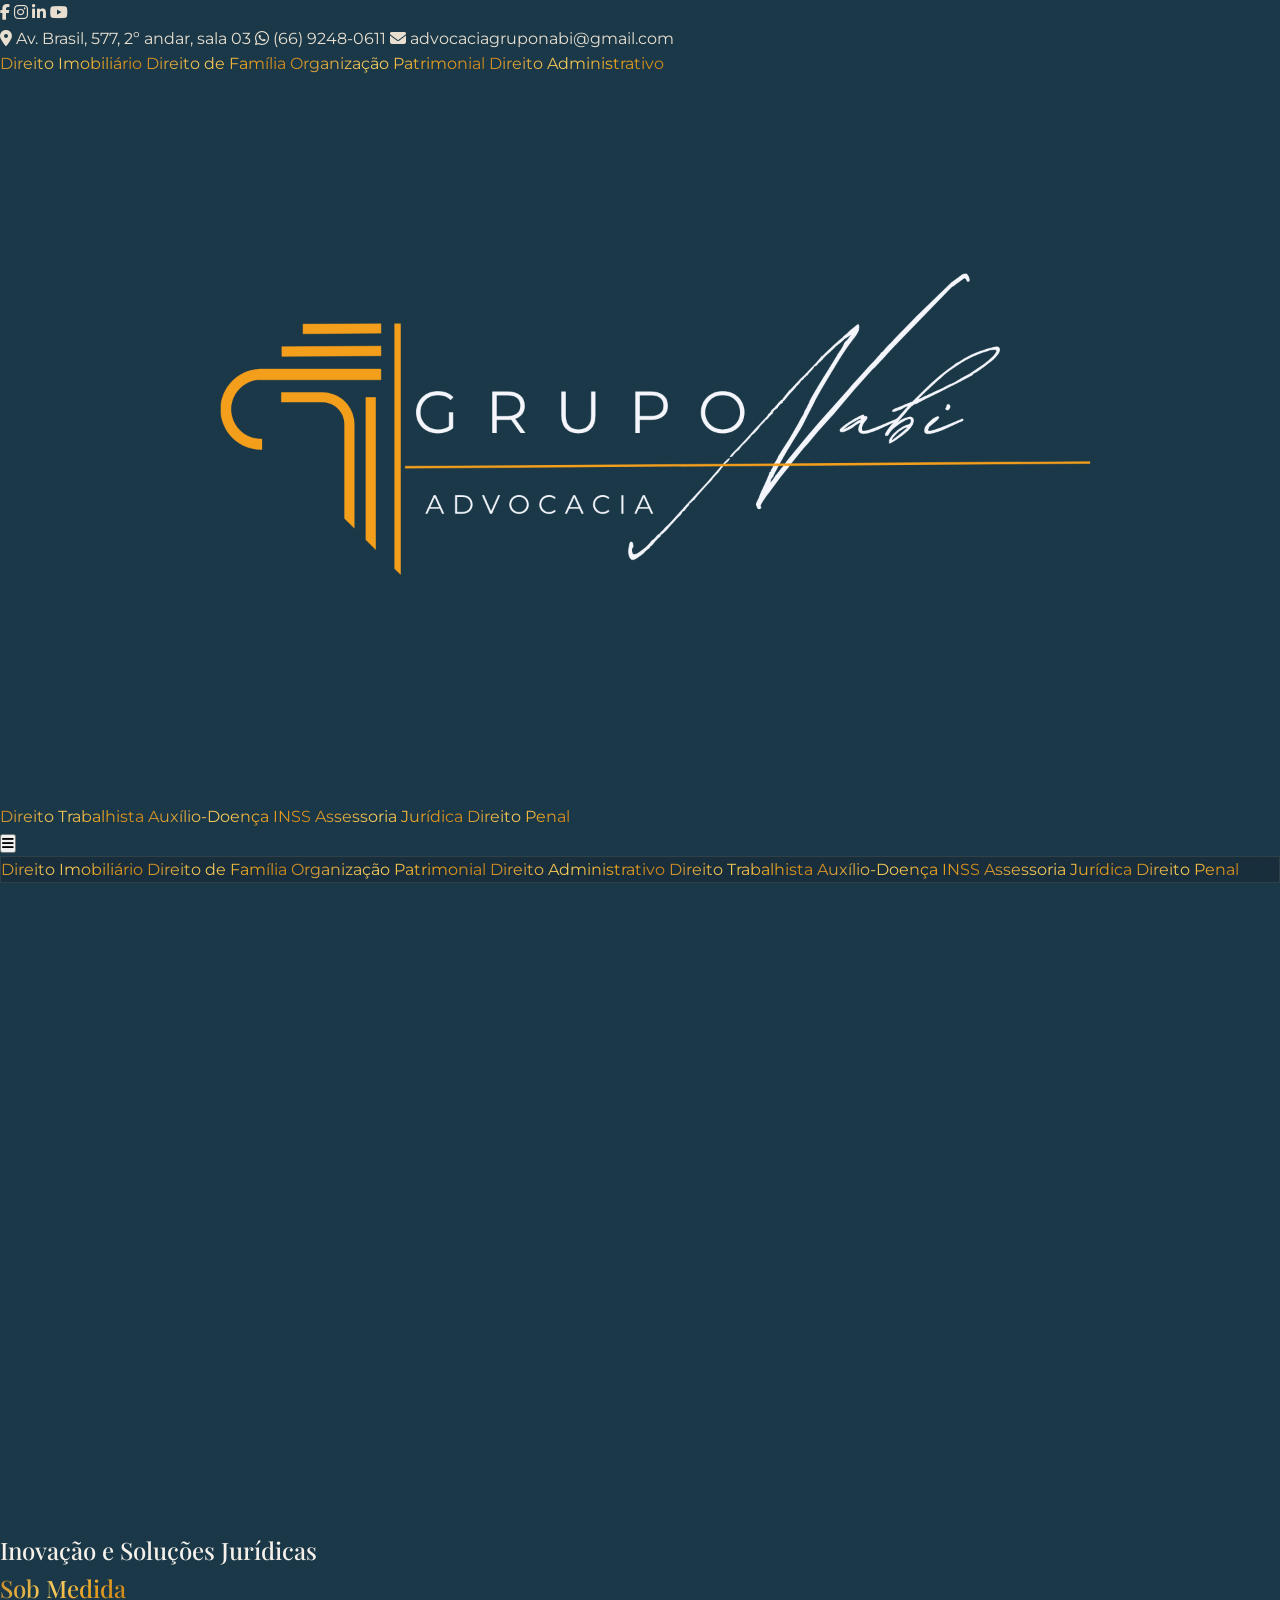
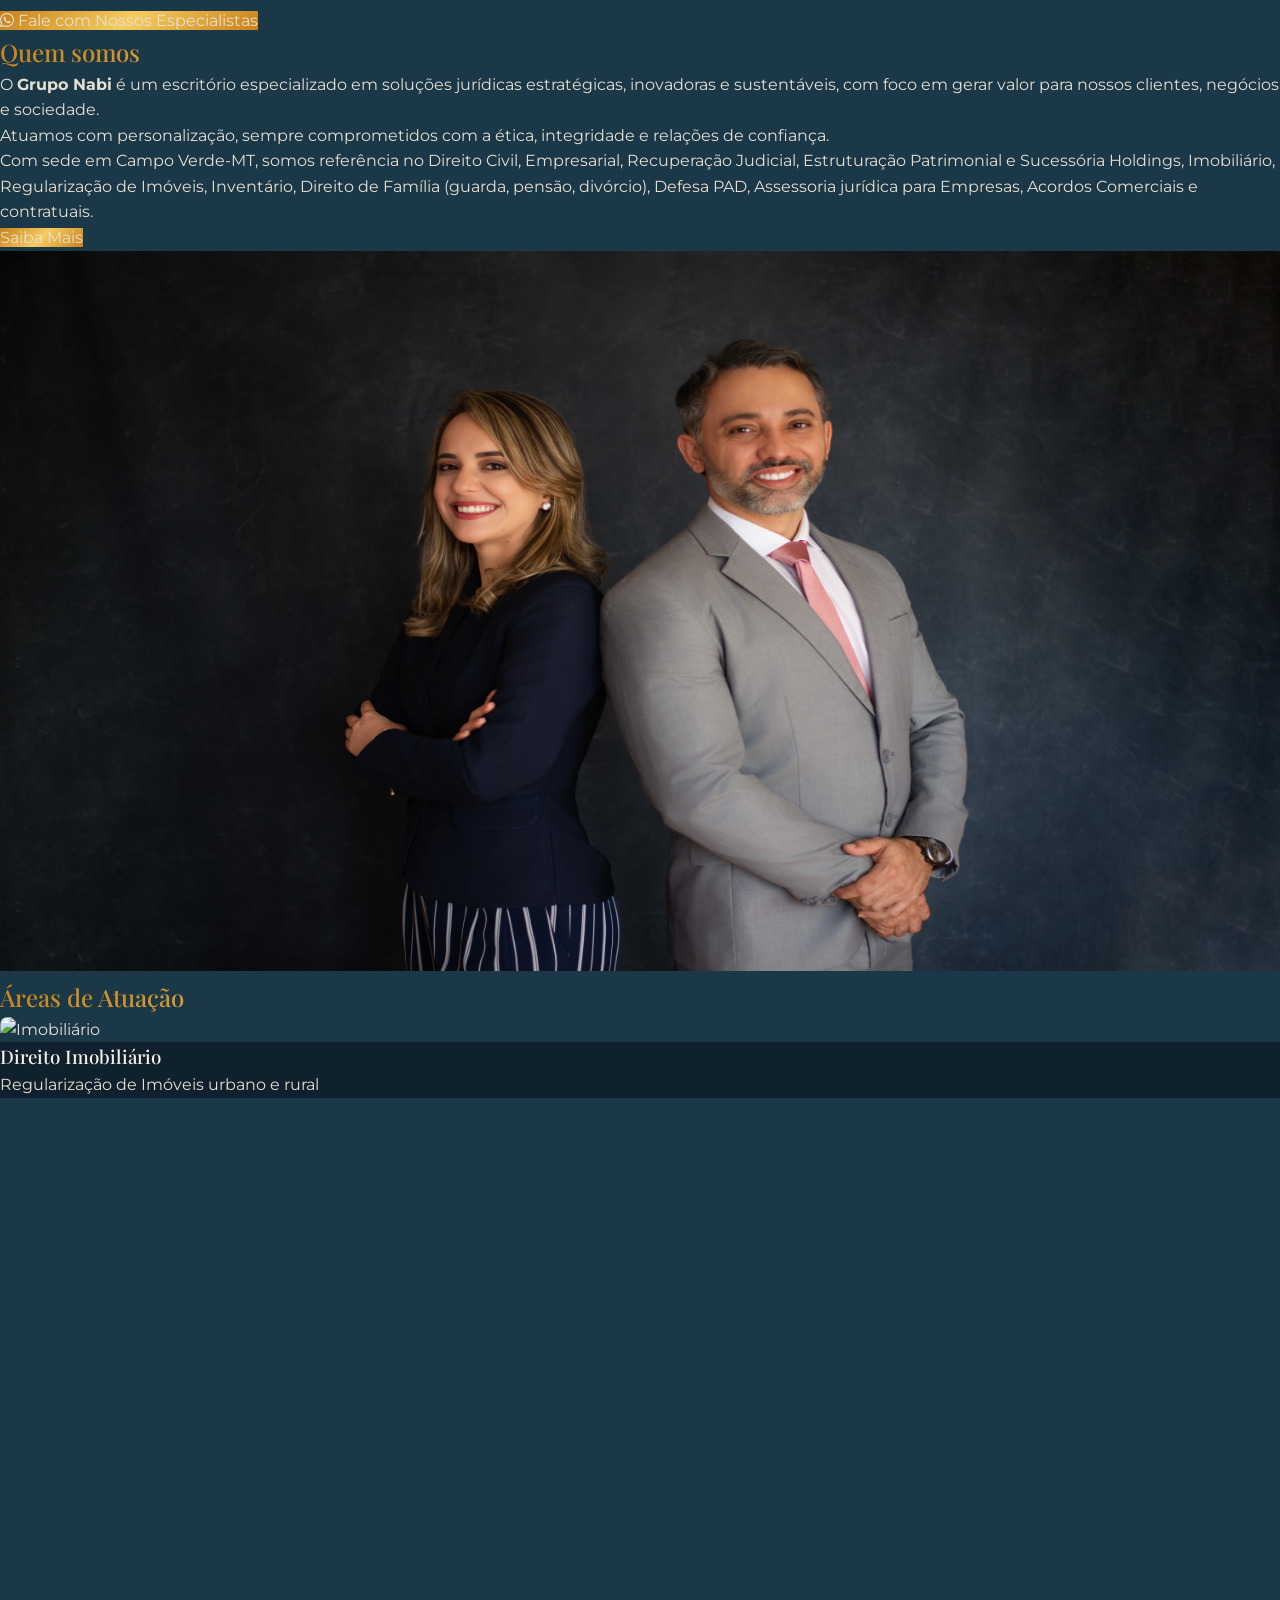
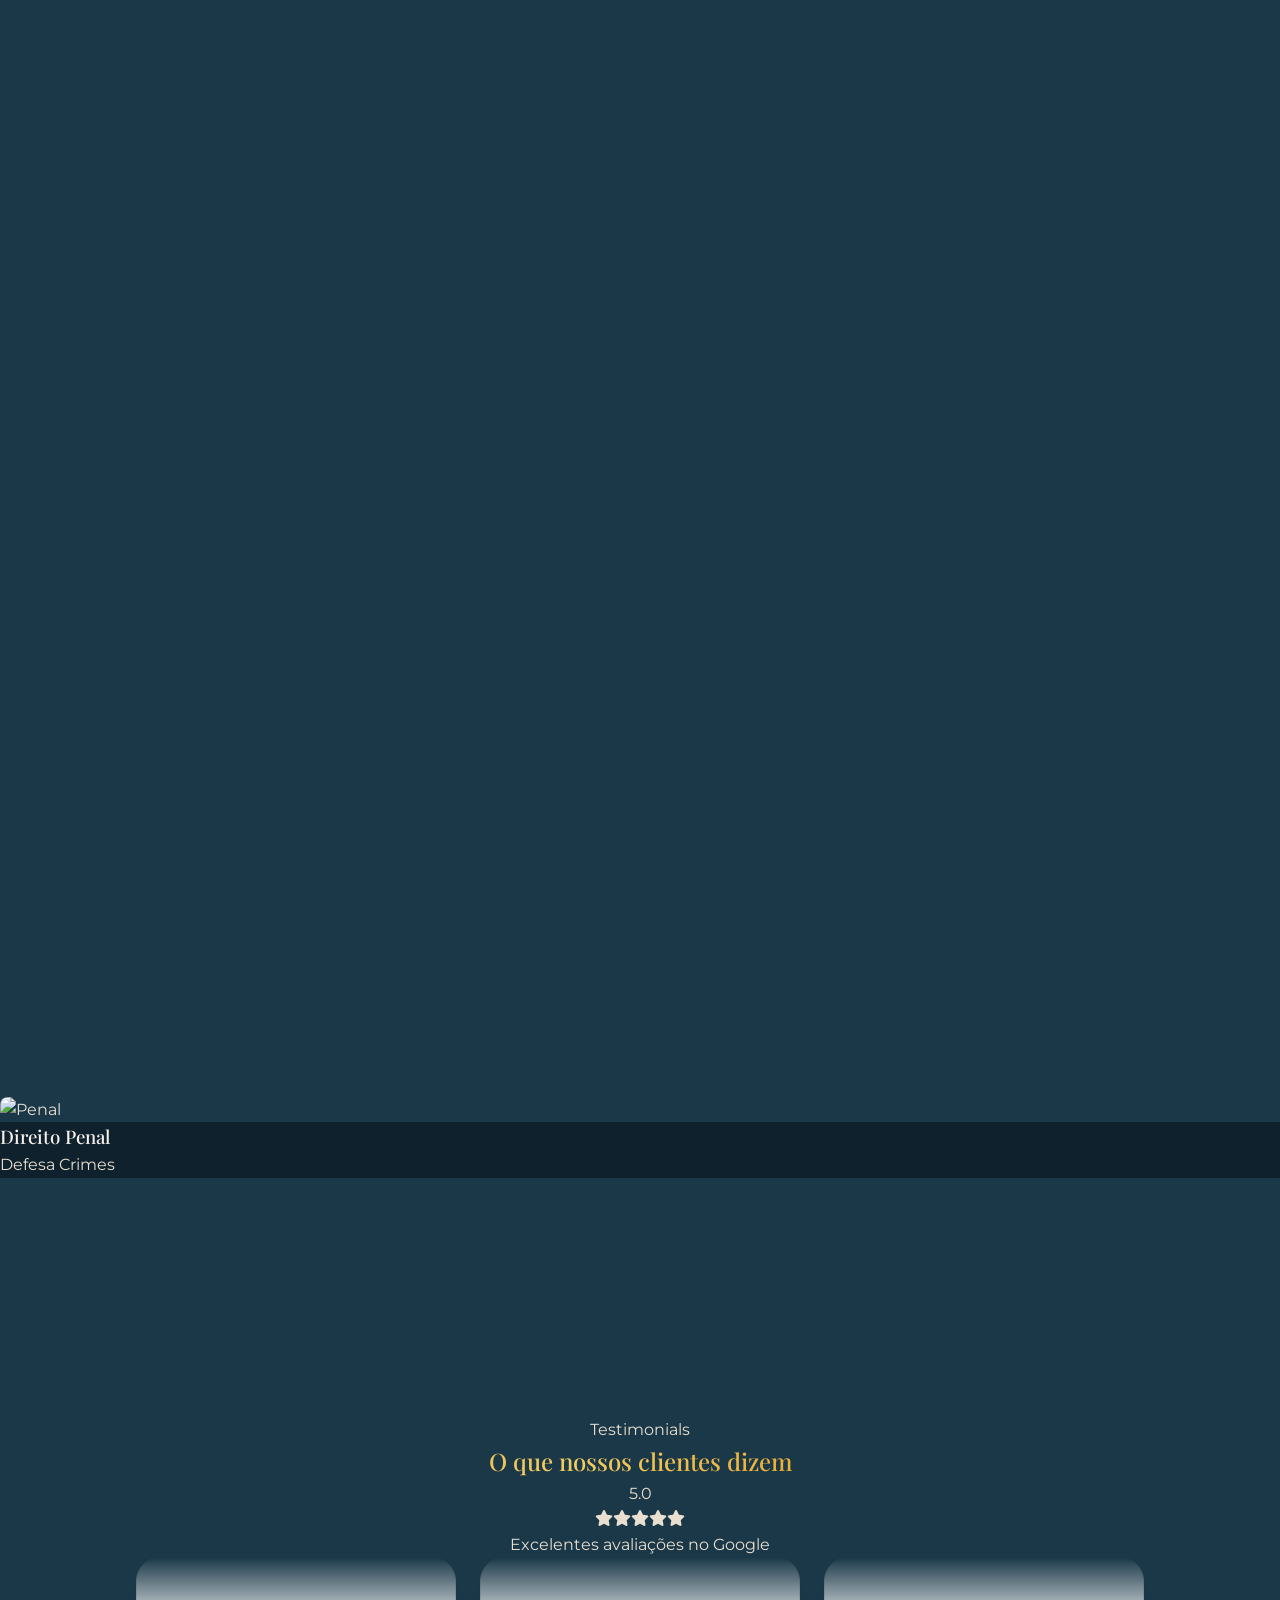
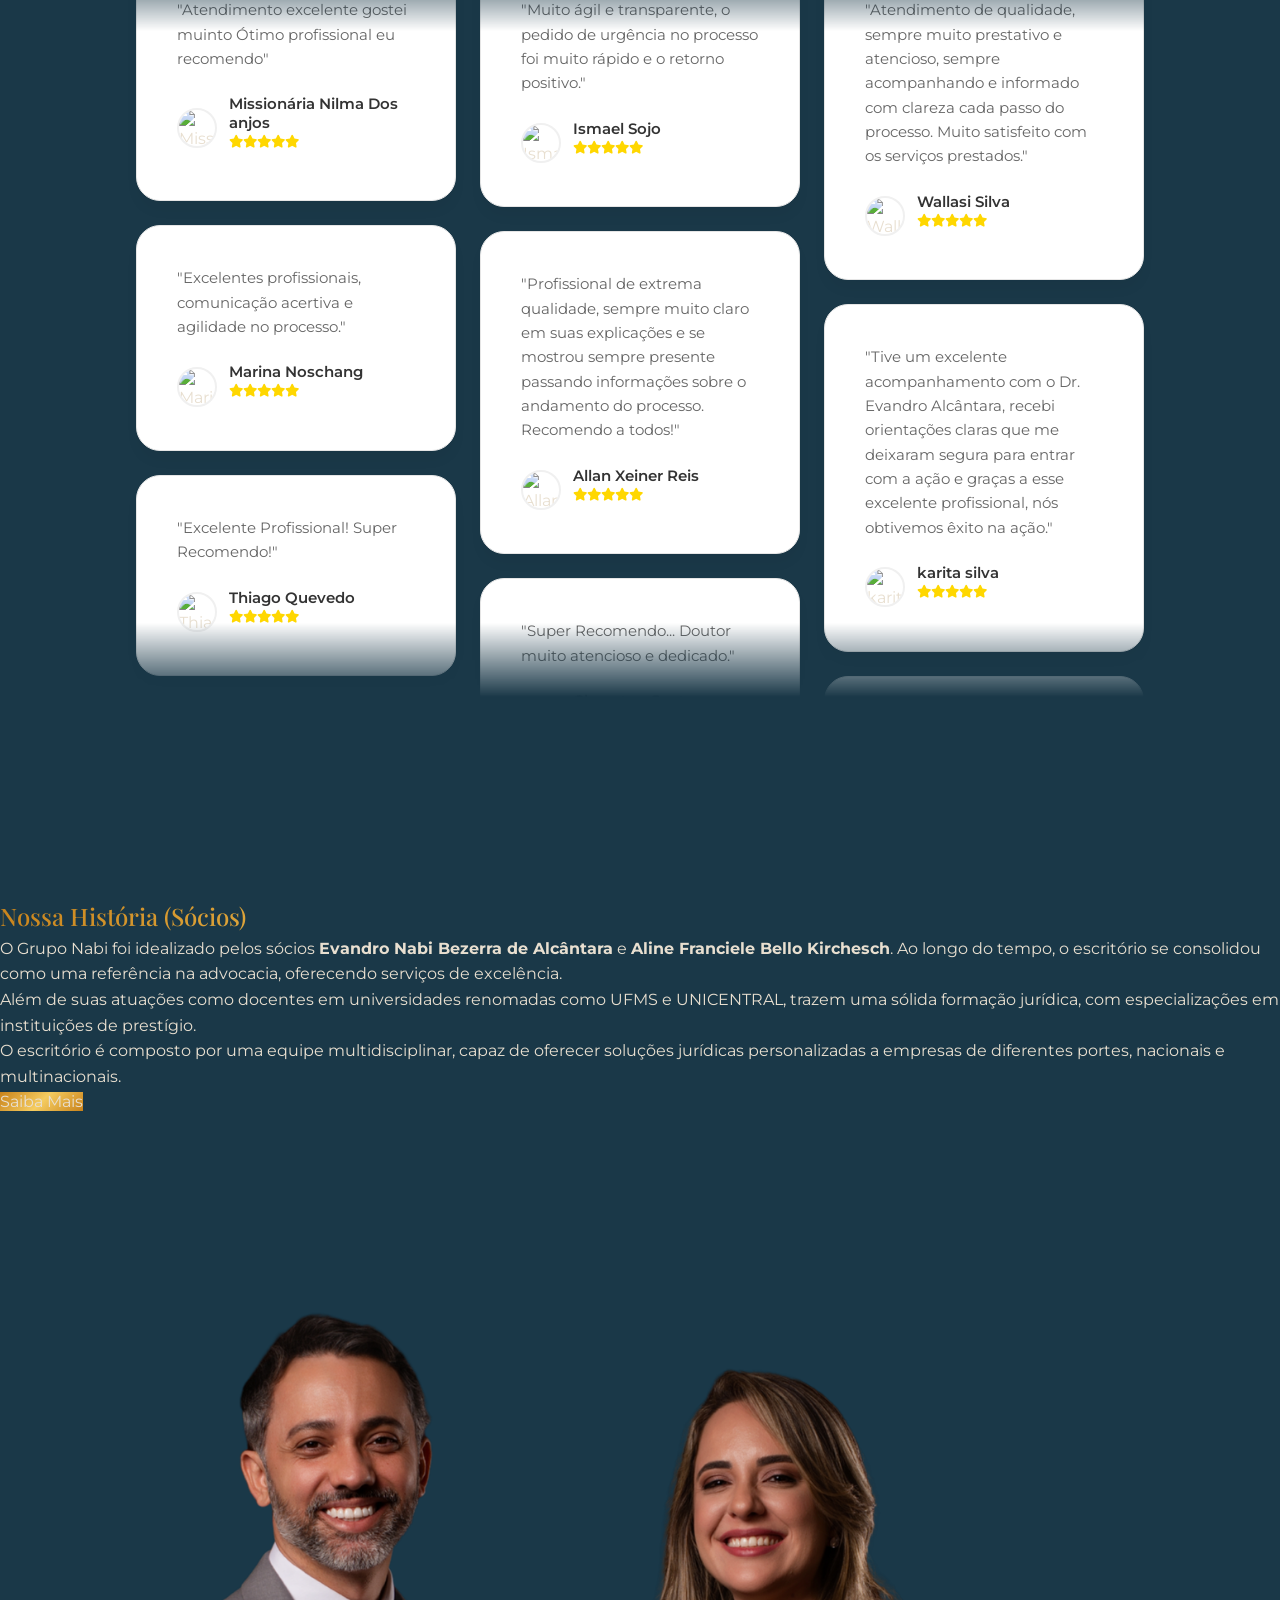
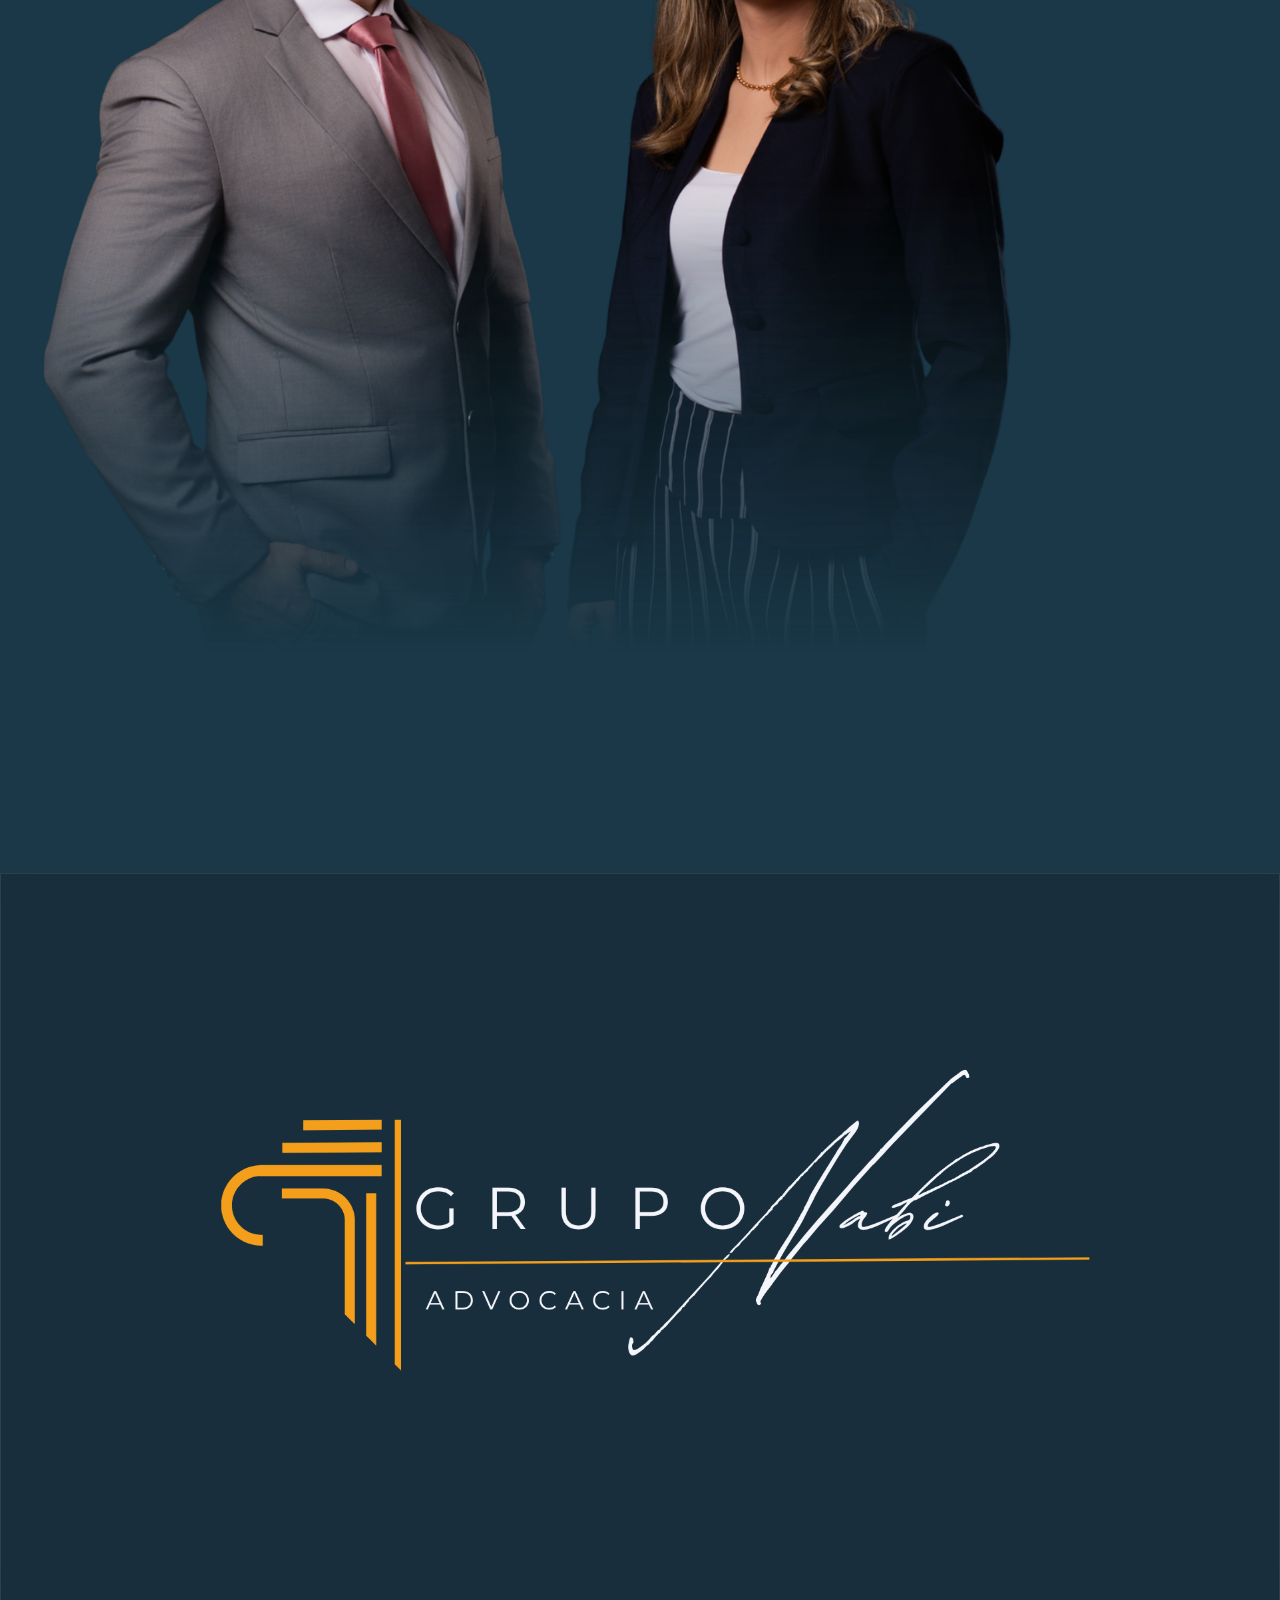
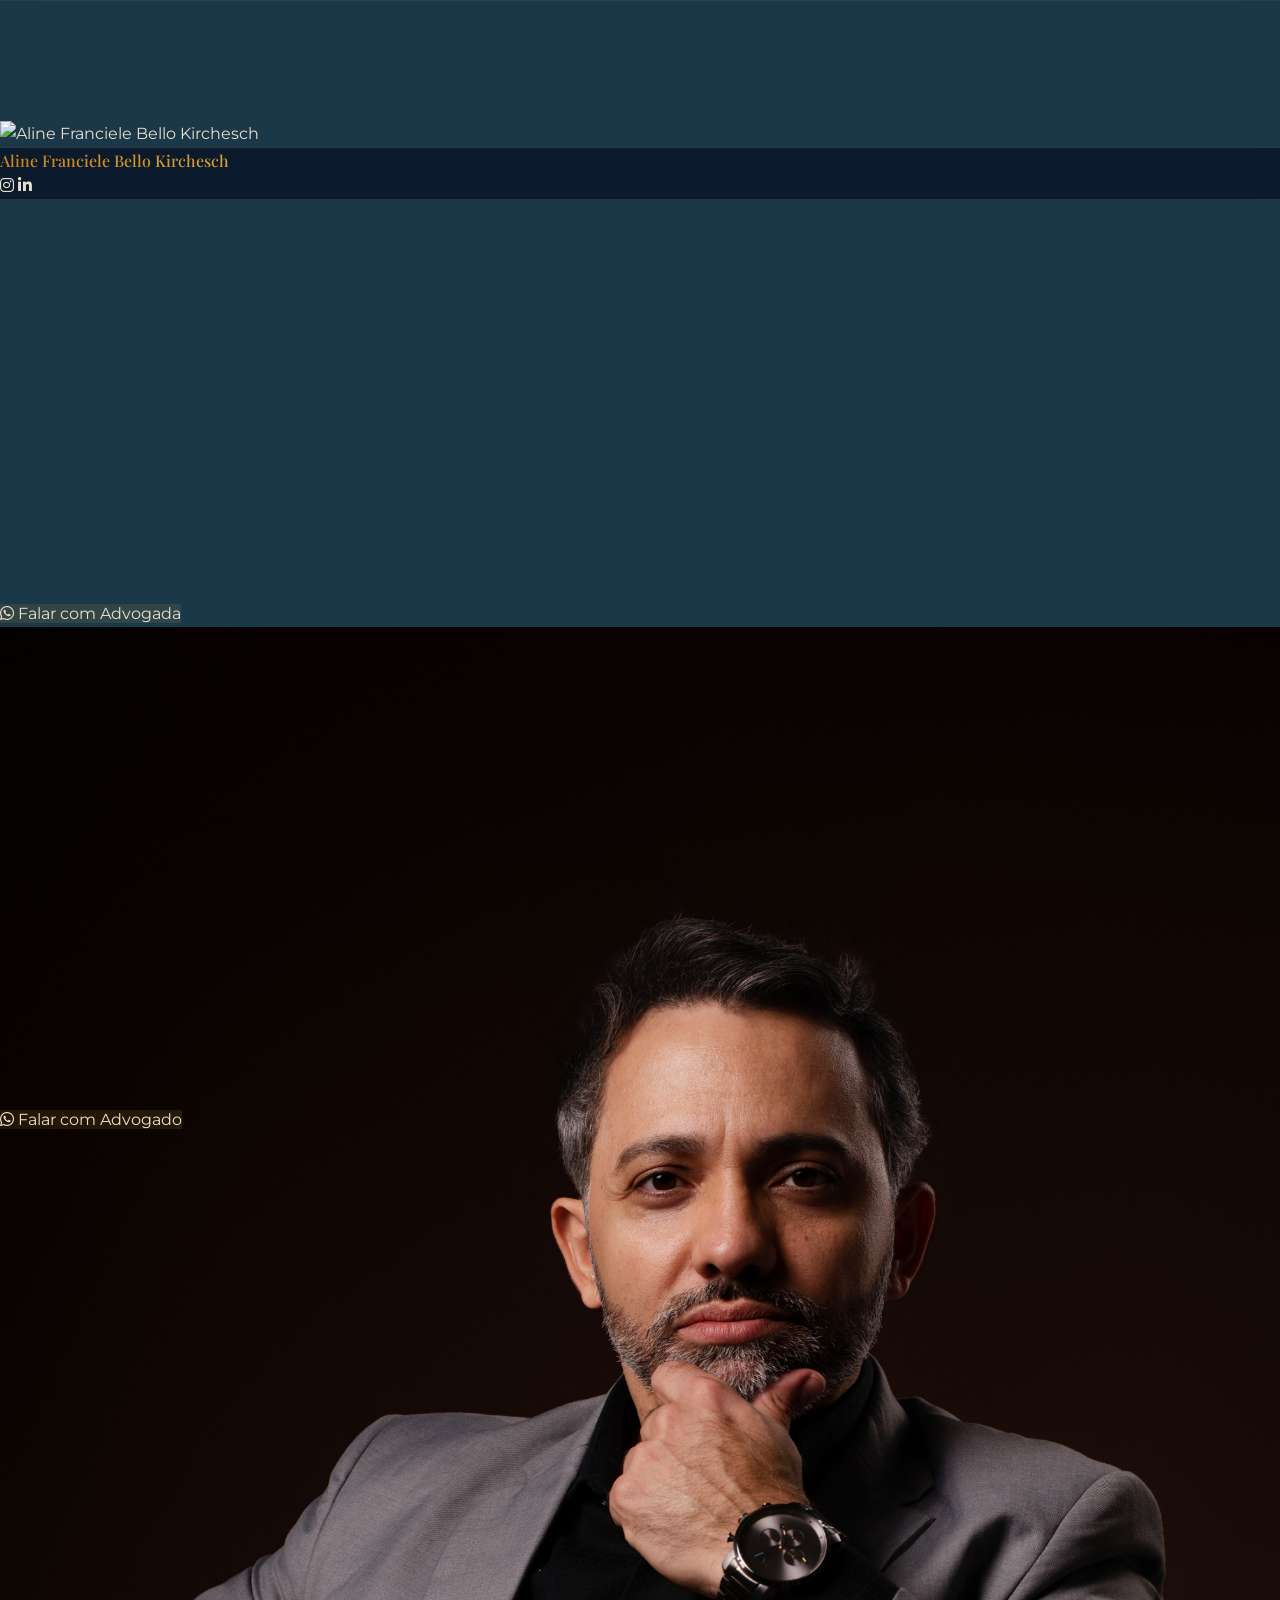
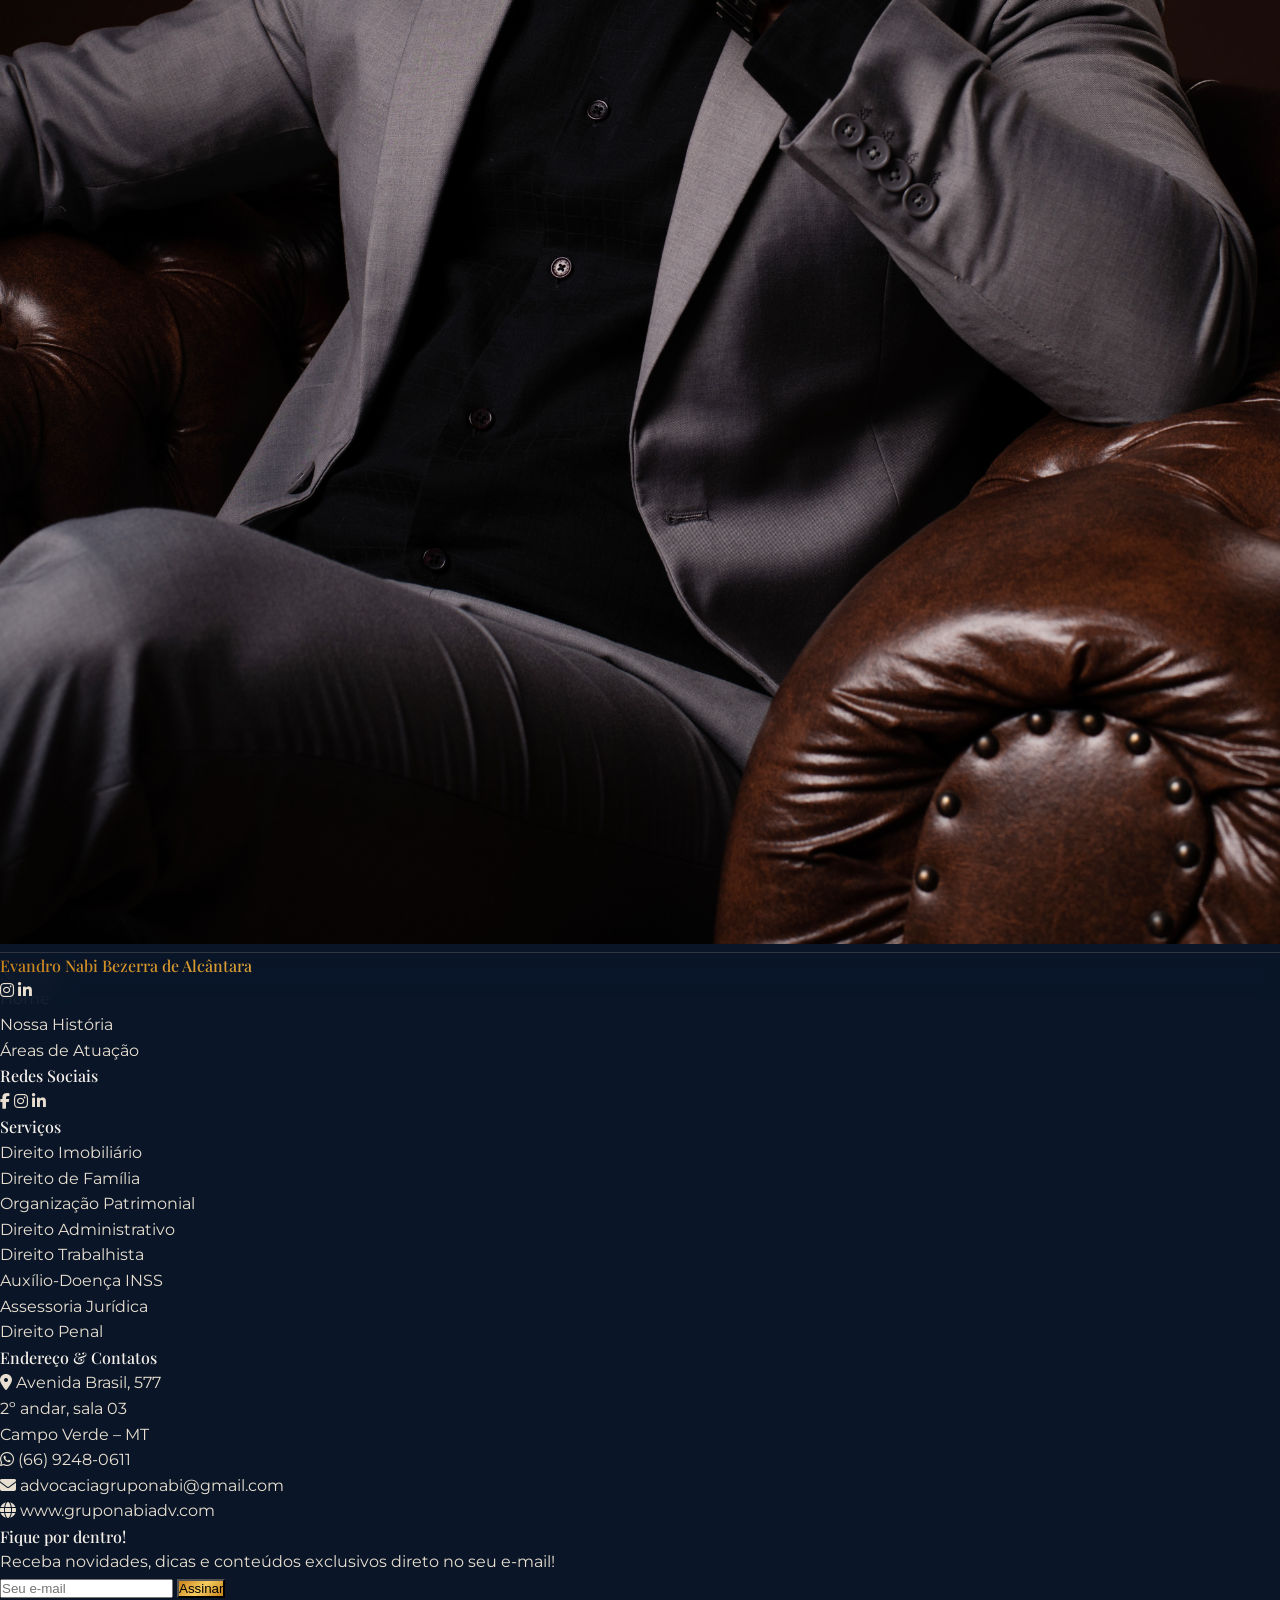
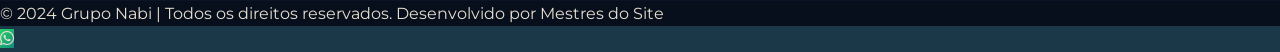
==== commit 02159890: "Add exact teal #1a3848 background, tsParticles floating effect, fix mobile video autoplay loop" ====
--- a/index.html
+++ b/index.html
@@ -13,7 +13,14 @@
             theme: {
                 extend: {
                     colors: {
-                        navy: { 900: '#0a1628', 800: '#0f1e35', 700: '#162638', 600: '#1e3040', 500: '#243848' },
+                        navy: { 
+                            950: '#0d1e28',
+                            900: '#111f2c',
+                            800: '#152535',
+                            700: '#1a3040',
+                            600: '#1a3848', /* COR EXATA DA IMAGEM */
+                            500: '#204452'
+                        },
                         gold: { 300: '#f5cc60', 400: '#e8a020', 500: '#c8821a', 600: '#a06010' }
                     },
                     fontFamily: {
@@ -22,12 +29,16 @@
                     },
                     backgroundImage: {
                         'gold-gradient': 'linear-gradient(135deg, #c8821a 0%, #f5cc60 50%, #e8a020 75%, #c8821a 100%)',
-                        'navy-gradient': 'linear-gradient(160deg, #0f1e35 0%, #162638 40%, #0a1628 100%)',
+                        'navy-gradient': 'linear-gradient(160deg, #111f2c 0%, #1a3848 50%, #0d1e28 100%)',
                     }
                 }
             }
         }
     </script>
+
+    <!-- tsParticles -->
+    <script src="https://cdn.jsdelivr.net/npm/@tsparticles/engine@3/tsparticles.engine.js"></script>
+    <script src="https://cdn.jsdelivr.net/npm/tsparticles-slim@3/tsparticles.slim.js"></script>
 
     <!-- Google Fonts -->
     <link rel="preconnect" href="https://fonts.googleapis.com">
@@ -52,15 +63,23 @@
             background-clip: text;
         }
 
+        /* Particles canvas */
+        #tsparticles {
+            position: fixed;
+            inset: 0;
+            z-index: 0;
+            pointer-events: none;
+        }
+
         /* Glassmorphism */
         .glass {
-            background: rgba(15, 30, 53, 0.6);
+            background: rgba(26, 42, 55, 0.65);
             backdrop-filter: blur(16px);
             -webkit-backdrop-filter: blur(16px);
             border: 1px solid rgba(200, 184, 154, 0.12);
         }
         .glass-light {
-            background: rgba(22, 38, 56, 0.75);
+            background: rgba(26, 56, 72, 0.75);
             backdrop-filter: blur(12px);
             -webkit-backdrop-filter: blur(12px);
             border: 1px solid rgba(200, 184, 154, 0.15);
@@ -88,7 +107,7 @@
 
         /* Scrollbar */
         ::-webkit-scrollbar { width: 6px; }
-        ::-webkit-scrollbar-track { background: #0a1628; }
+        ::-webkit-scrollbar-track { background: #111f2c; }
         ::-webkit-scrollbar-thumb { background: #c8821a; border-radius: 3px; }
 
         /* Mobile menu transition */
@@ -102,7 +121,13 @@
         .socio-name { background: linear-gradient(135deg, #c8821a, #f5cc60, #e8a020); -webkit-background-clip: text; -webkit-text-fill-color: transparent; background-clip: text; }
     </style>
 </head>
-<body class="bg-navy-gradient min-h-screen text-gray-200 overflow-x-hidden">
+<body class="min-h-screen text-gray-200 overflow-x-hidden" style="background: #1a3848;">
+
+<!-- Particles container -->
+<div id="tsparticles"></div>
+
+<!-- All content wrapper (above particles) -->
+<div style="position:relative;z-index:1;">
 
     <!-- ===== SECRET CMS ADMIN BAR ===== -->
     <div id="admin-bar" class="admin-bar-hidden">
@@ -239,9 +264,11 @@
     </header>
 
     <!-- ===== HERO ===== -->
-    <section class="relative w-full overflow-hidden" style="aspect-ratio:16/9; max-height:90vh; min-height:300px;">
+    <section class="relative w-full overflow-hidden" style="min-height:56vw; max-height:90vh; min-height:300px;">
         <div class="absolute inset-0 z-0">
-            <video autoplay muted loop playsinline preload="auto" class="hero-video">
+            <video id="hero-video" autoplay muted loop playsinline webkit-playsinline preload="auto" class="hero-video"
+                   x5-video-player-type="h5"
+                   x5-video-player-fullscreen="true">
                 <source src="0327.mp4" type="video/mp4">
             </video>
         </div>
@@ -580,7 +607,82 @@
             entries.forEach(e => { if (e.isIntersecting) { e.target.classList.add('visible'); } });
         }, { threshold: 0.1 });
         document.querySelectorAll('.reveal, .reveal-left, .reveal-right').forEach(el => observer.observe(el));
+
+        // Force video autoplay on mobile
+        document.addEventListener('DOMContentLoaded', () => {
+            const video = document.getElementById('hero-video');
+            if (video) {
+                video.setAttribute('playsinline', '');
+                video.setAttribute('muted', '');
+                video.muted = true;
+                video.loop = true;
+                const playPromise = video.play();
+                if (playPromise !== undefined) {
+                    playPromise.catch(() => {
+                        // Autoplay blocked - try on first touch
+                        document.addEventListener('touchstart', () => { video.play(); }, { once: true });
+                    });
+                }
+            }
+        });
     </script>
     <script src="script.js"></script>
+
+    <!-- tsParticles init -->
+    <script>
+    (async () => {
+        // Use the slim bundle CDN
+        const tsScript = document.createElement('script');
+        tsScript.src = 'https://cdn.jsdelivr.net/npm/tsparticles-slim@3/tsparticles.slim.bundle.min.js';
+        tsScript.onload = async () => {
+            await tsParticles.load({
+                id: "tsparticles",
+                options: {
+                    fullScreen: { enable: true, zIndex: 0 },
+                    background: { color: { value: "#1a3848" } },
+                    fpsLimit: 40,
+                    particles: {
+                        number: { value: 55, density: { enable: true, area: 900 } },
+                        color: { value: ["#2a5a70", "#1e4a60", "#3a7a90", "#c8821a", "#e8a020"] },
+                        opacity: {
+                            value: { min: 0.04, max: 0.18 },
+                            animation: { enable: true, speed: 0.4, sync: false }
+                        },
+                        size: {
+                            value: { min: 1, max: 3.5 },
+                            animation: { enable: true, speed: 1.5, sync: false }
+                        },
+                        move: {
+                            enable: true,
+                            speed: { min: 0.2, max: 0.7 },
+                            direction: "none",
+                            random: true,
+                            straight: false,
+                            outModes: { default: "out" }
+                        },
+                        links: {
+                            enable: true,
+                            distance: 130,
+                            color: "#2a6a80",
+                            opacity: 0.06,
+                            width: 1
+                        }
+                    },
+                    detectRetina: true,
+                    interactivity: {
+                        events: {
+                            onHover: { enable: false },
+                            onClick: { enable: false }
+                        }
+                    }
+                }
+            });
+        };
+        document.head.appendChild(tsScript);
+    })();
+    </script>
+
+</div><!-- end content wrapper -->
 </body>
 </html>
+
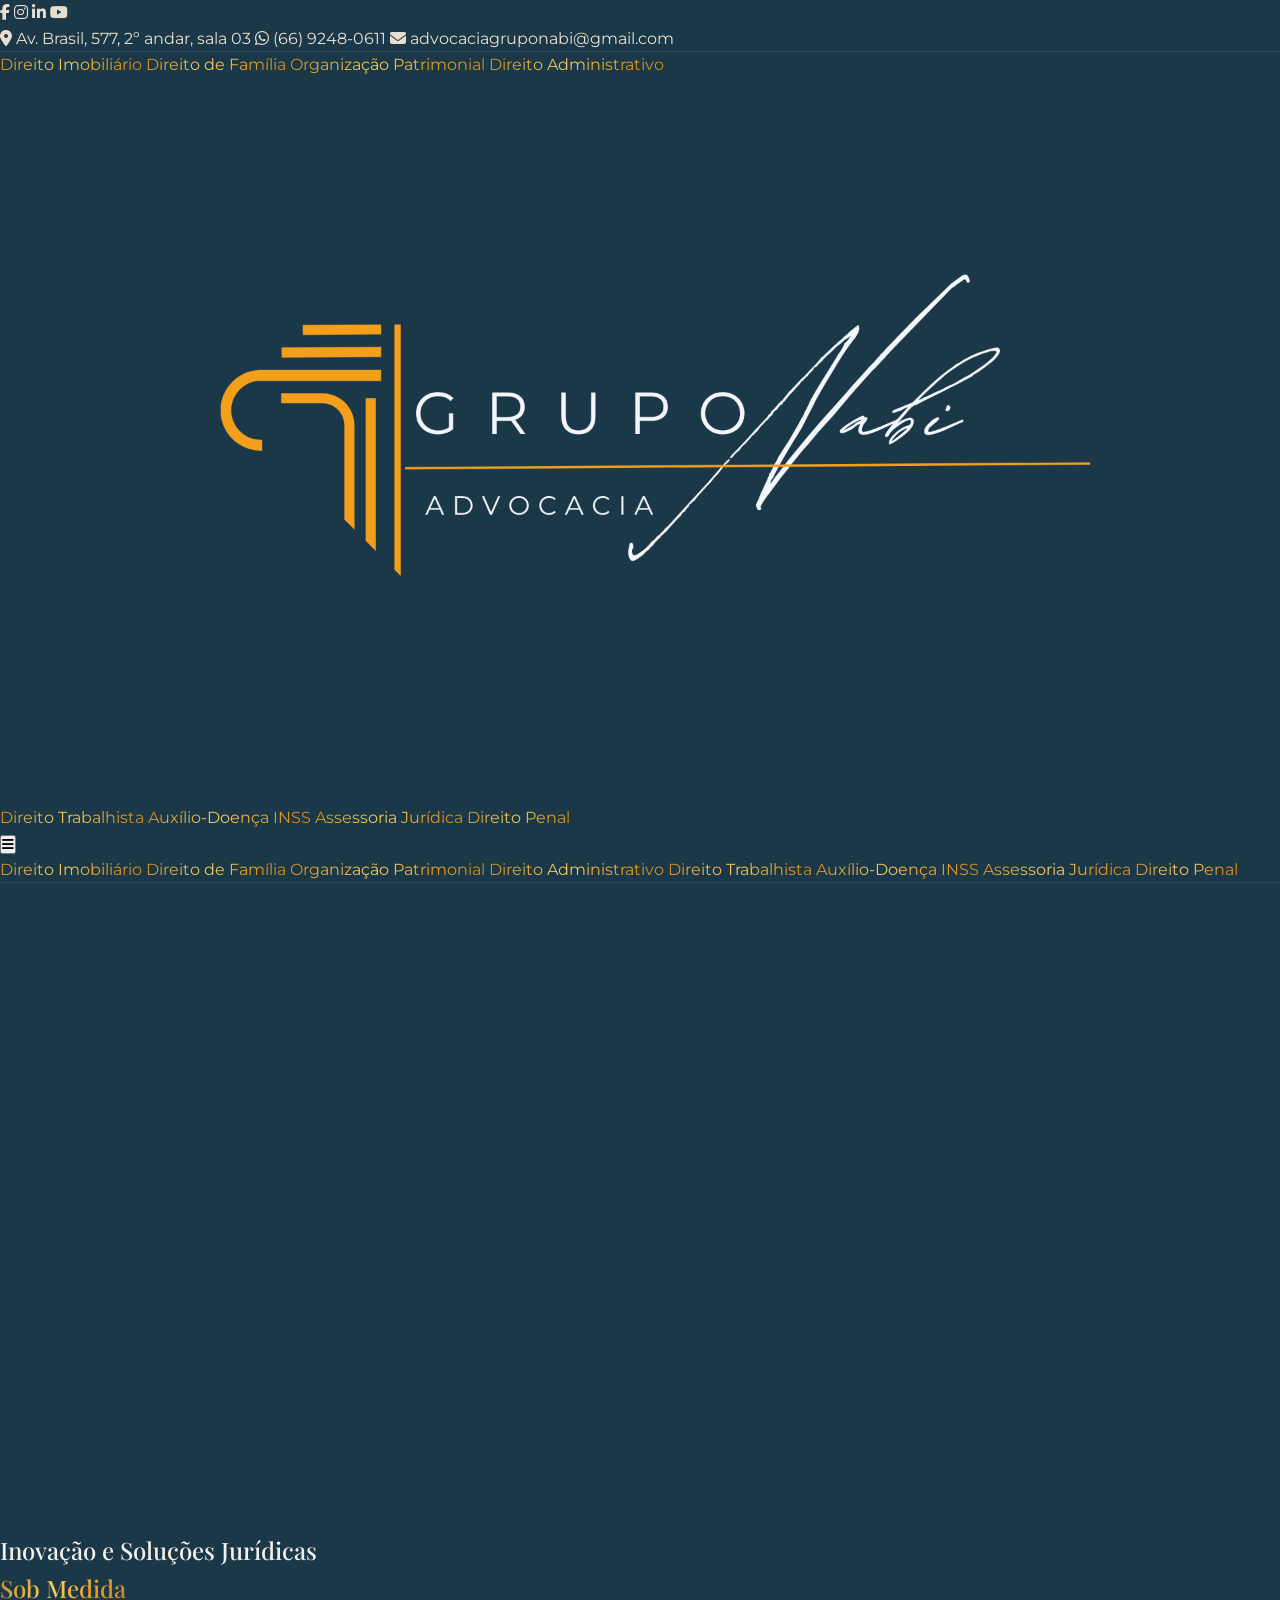
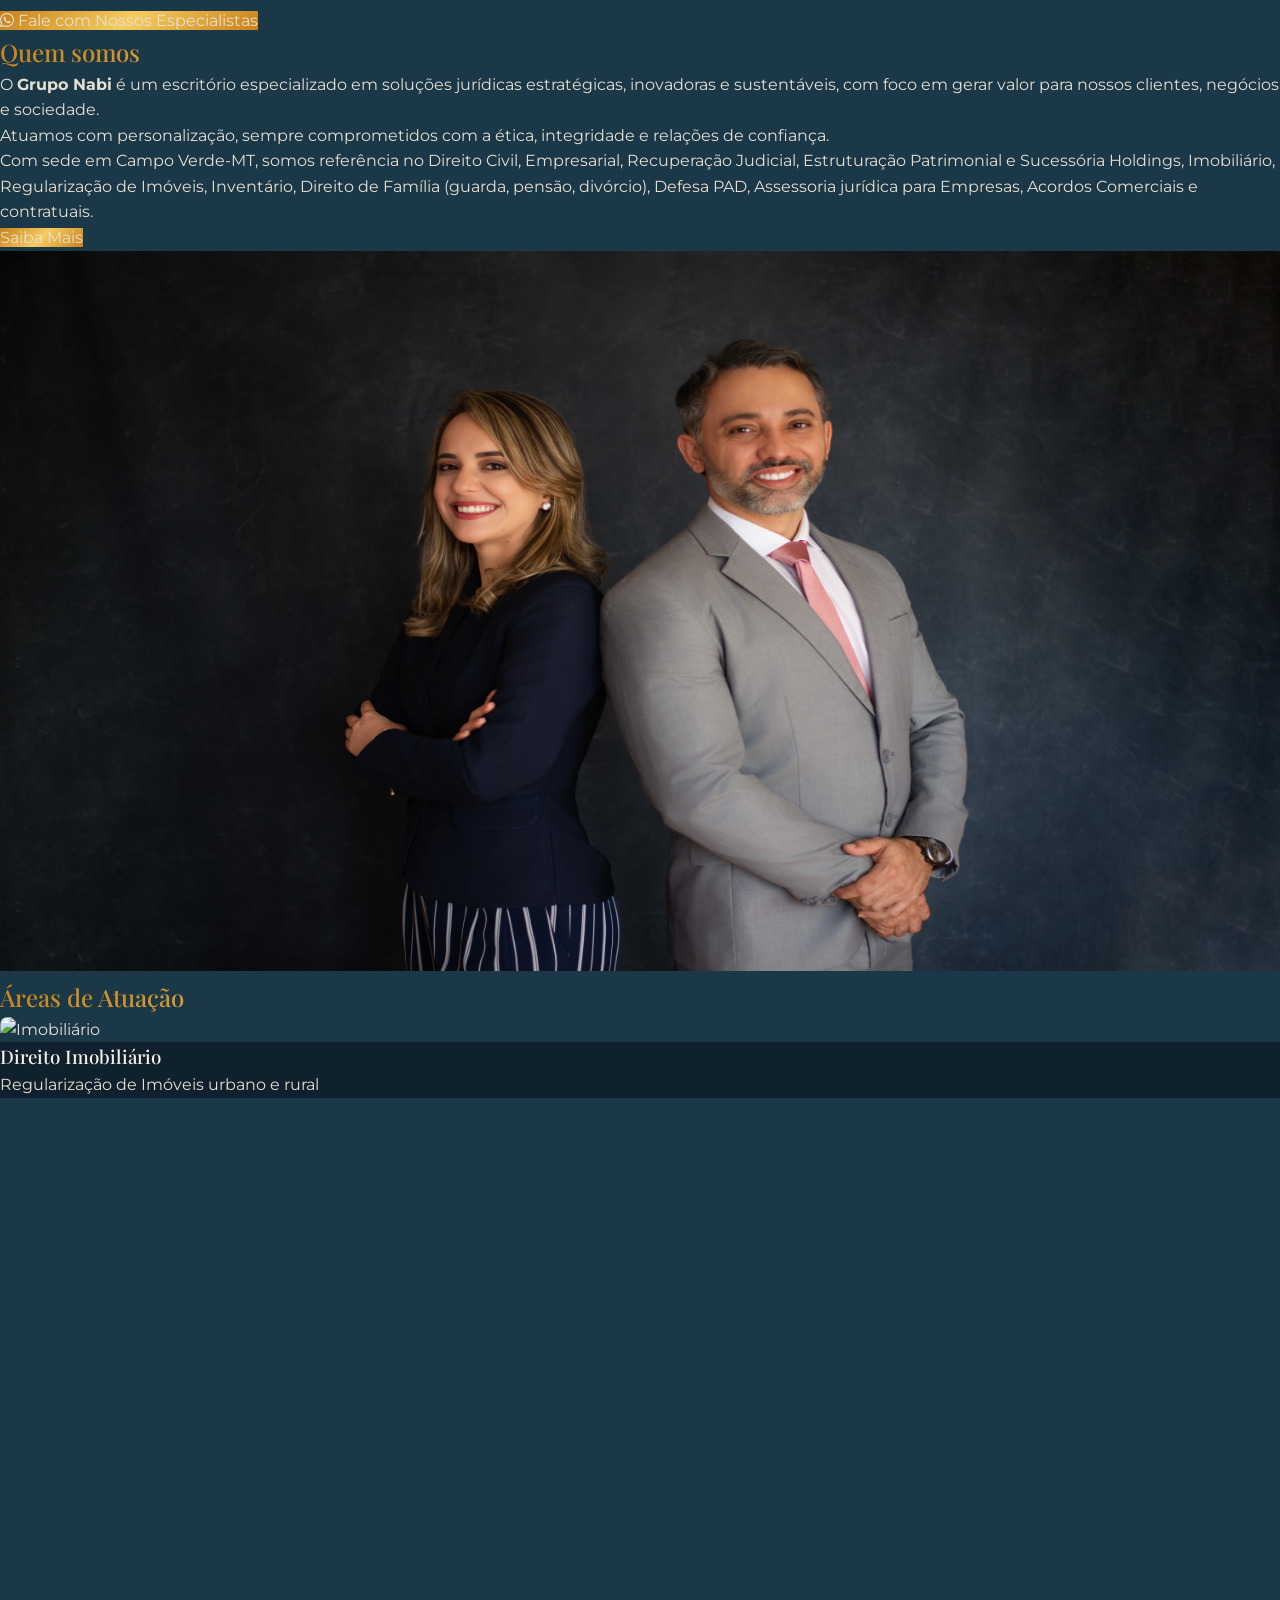
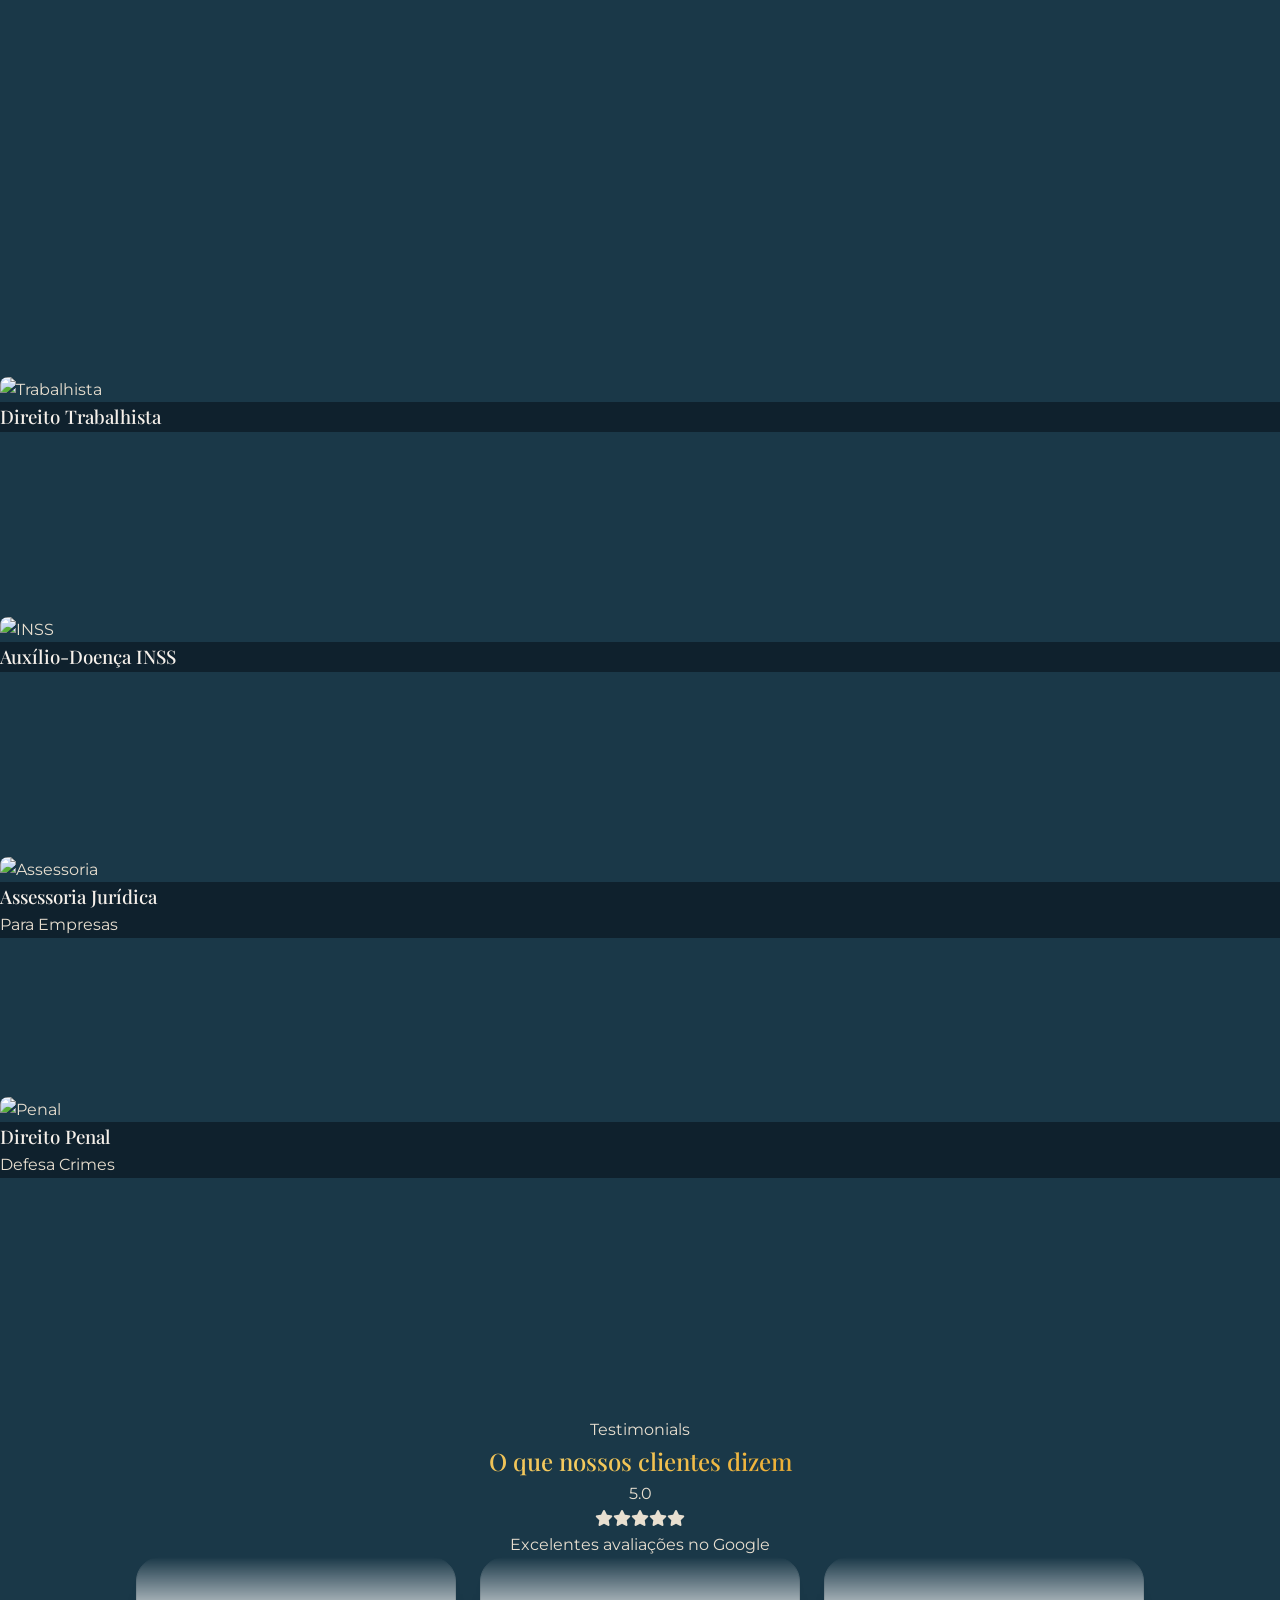
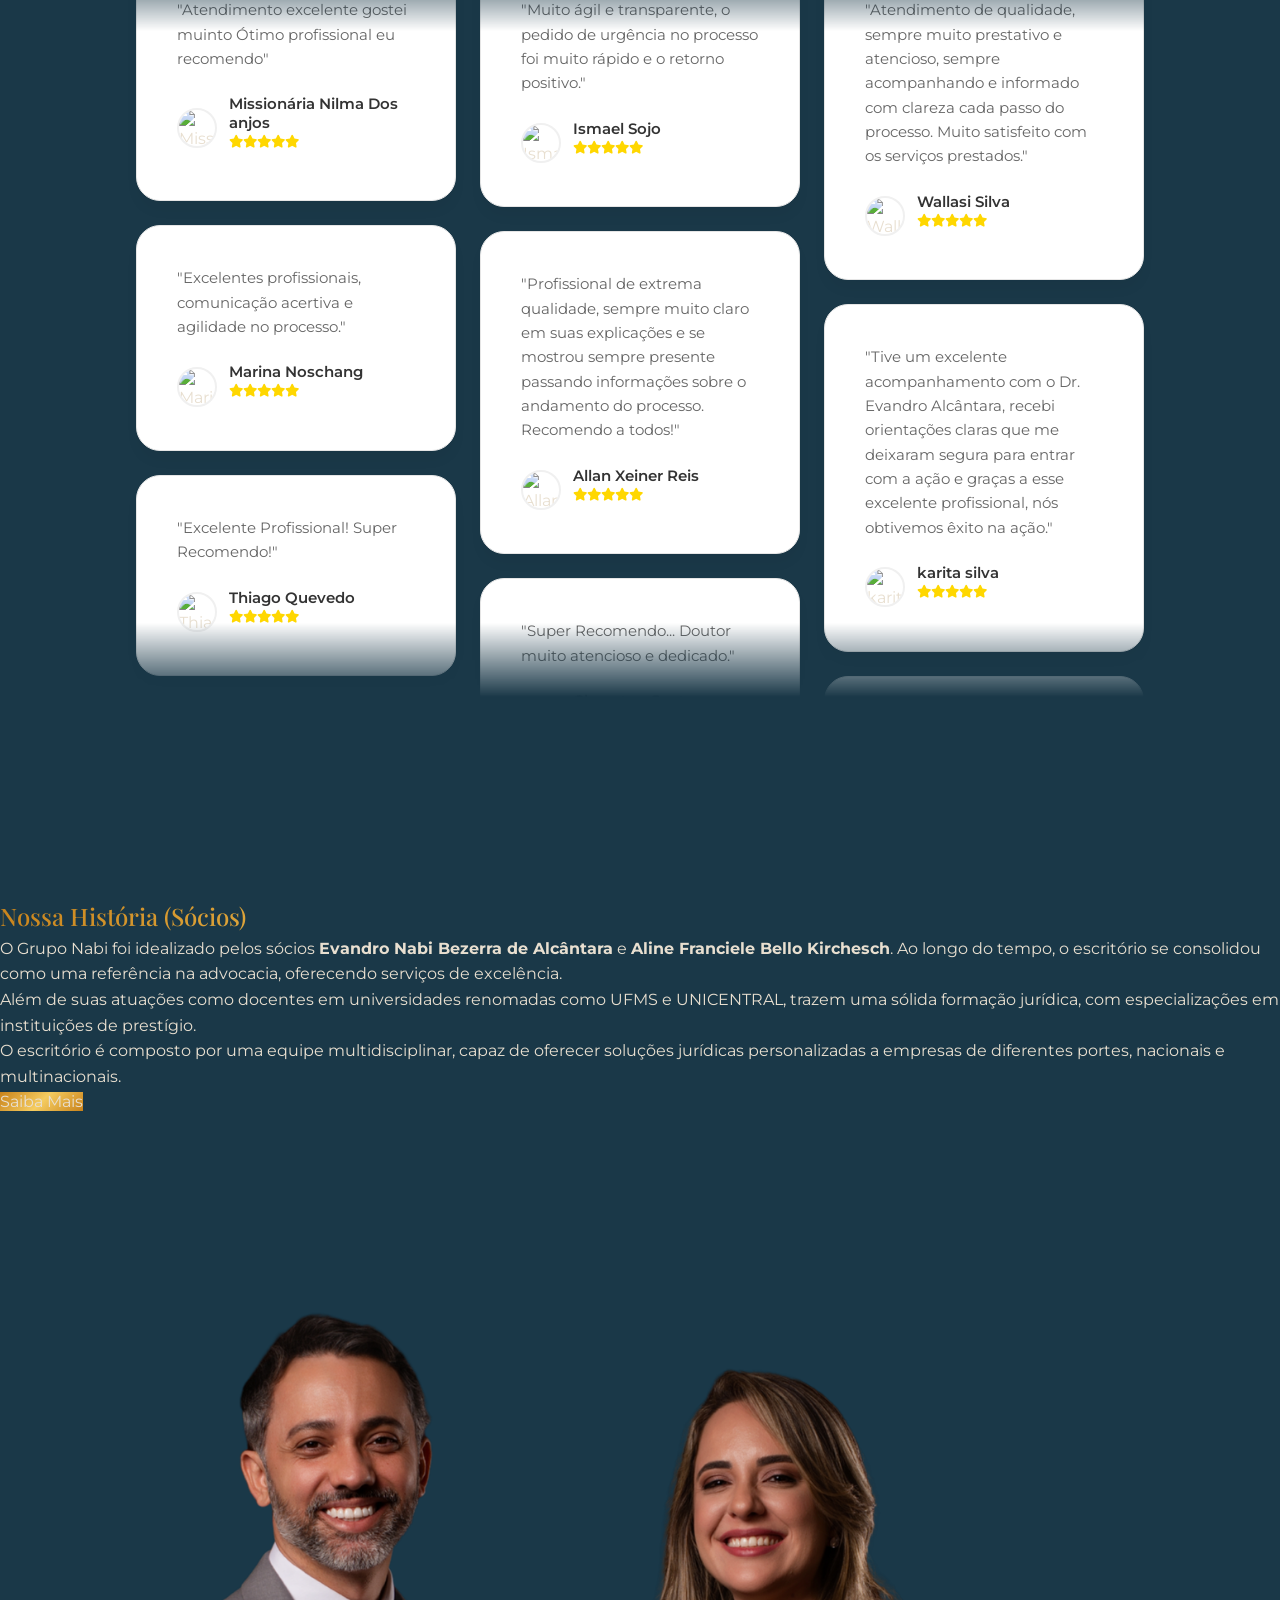
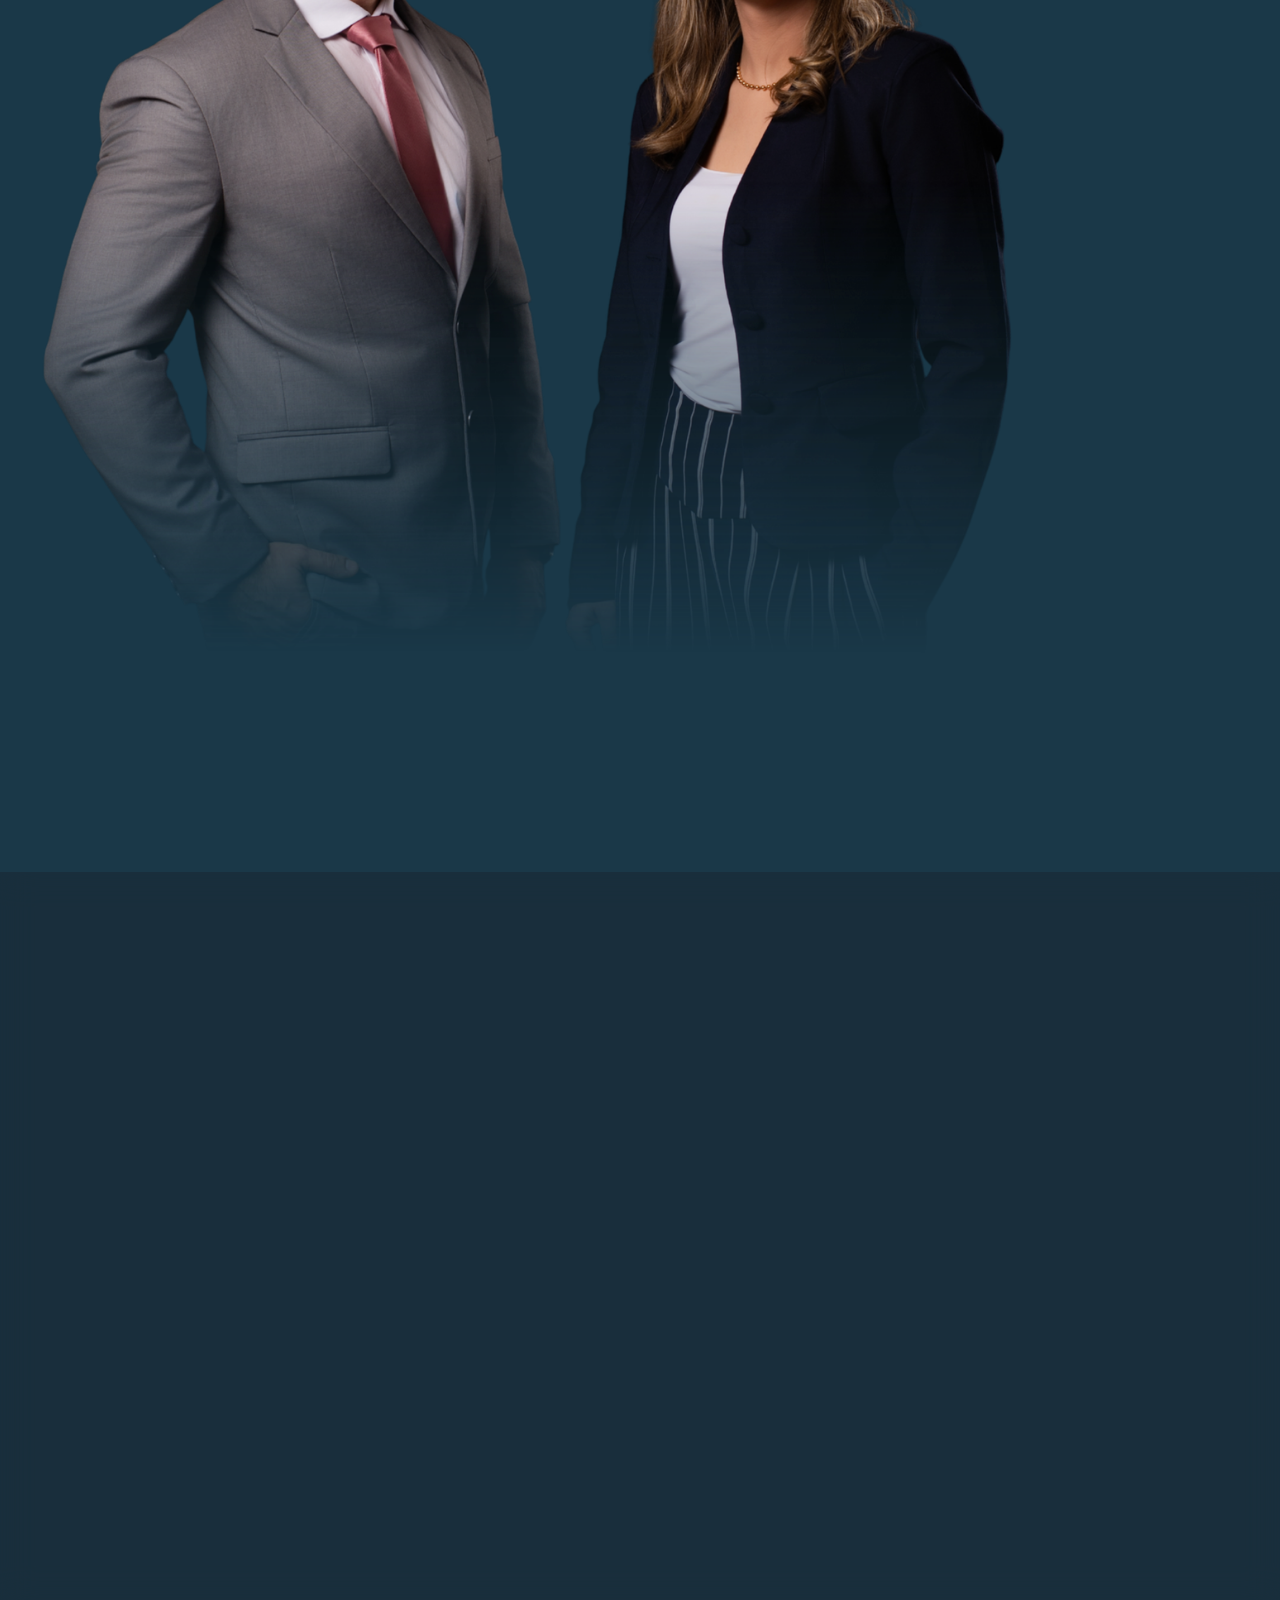
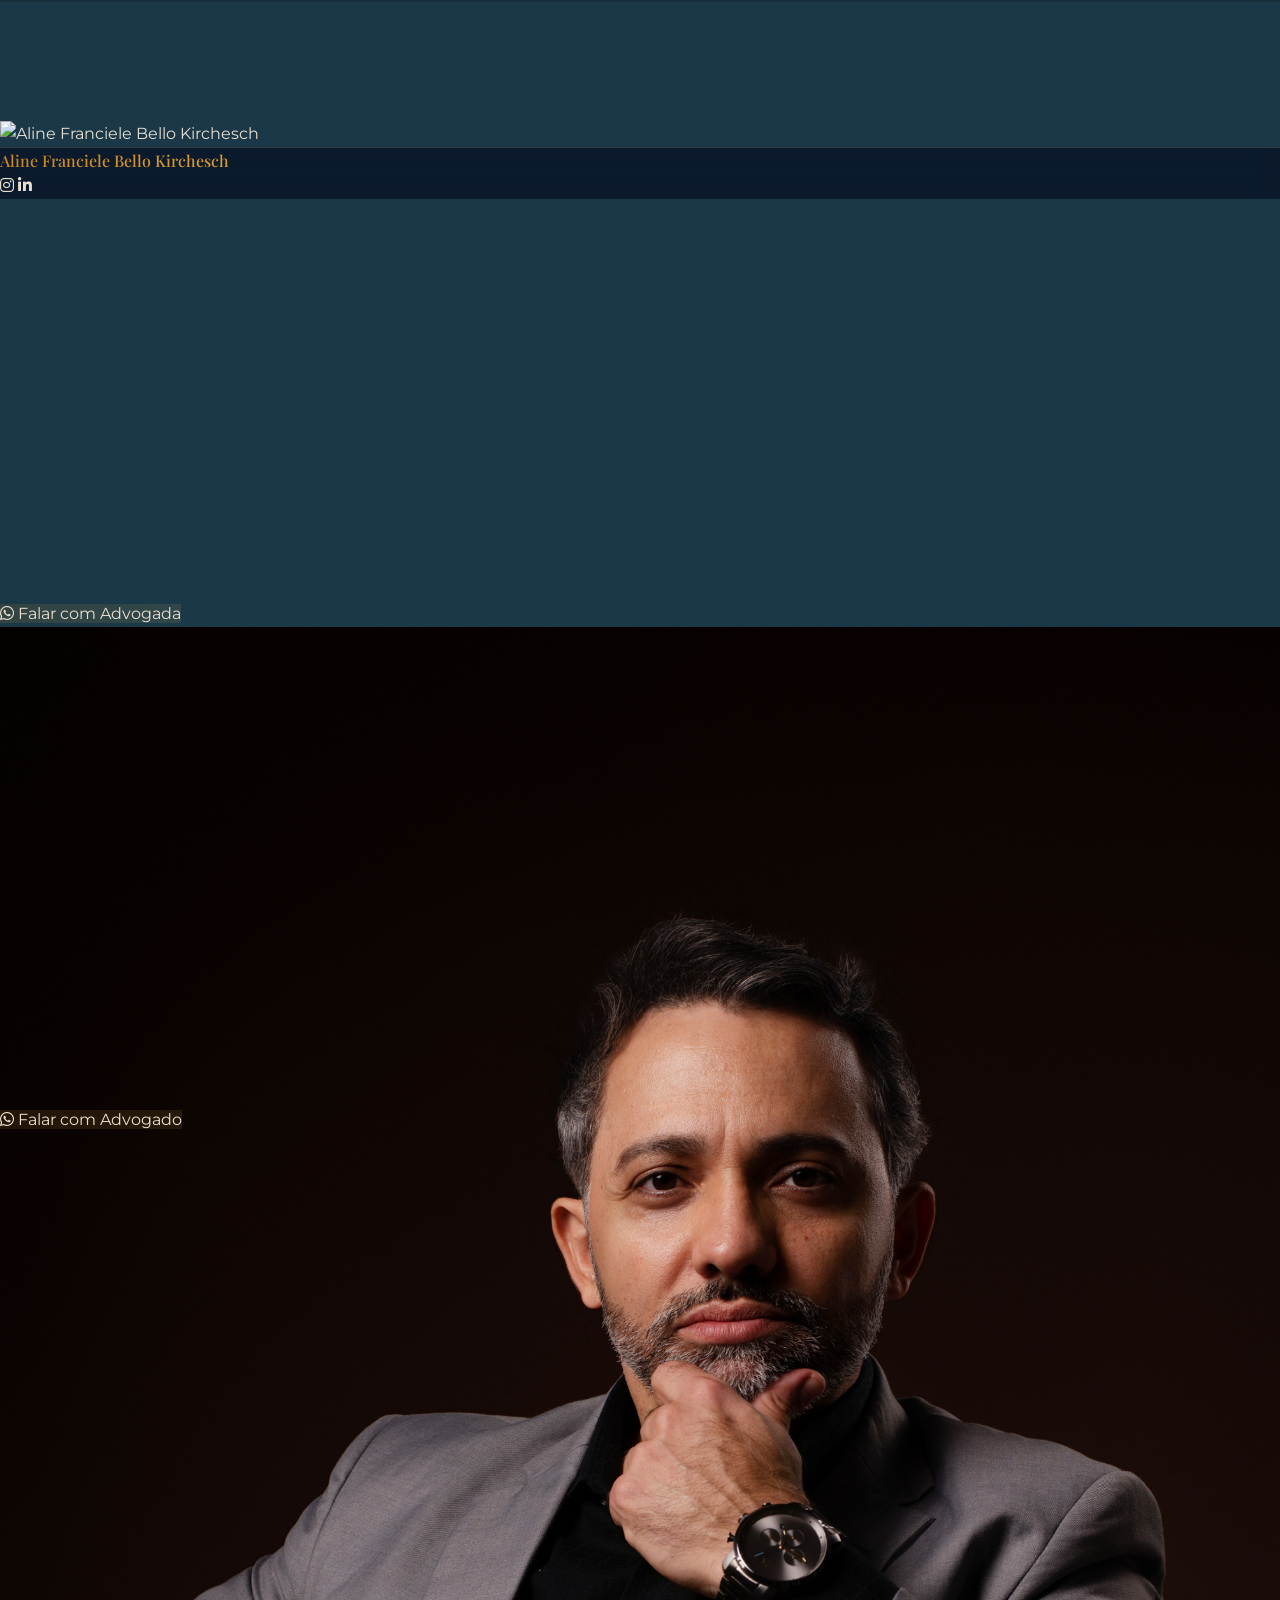
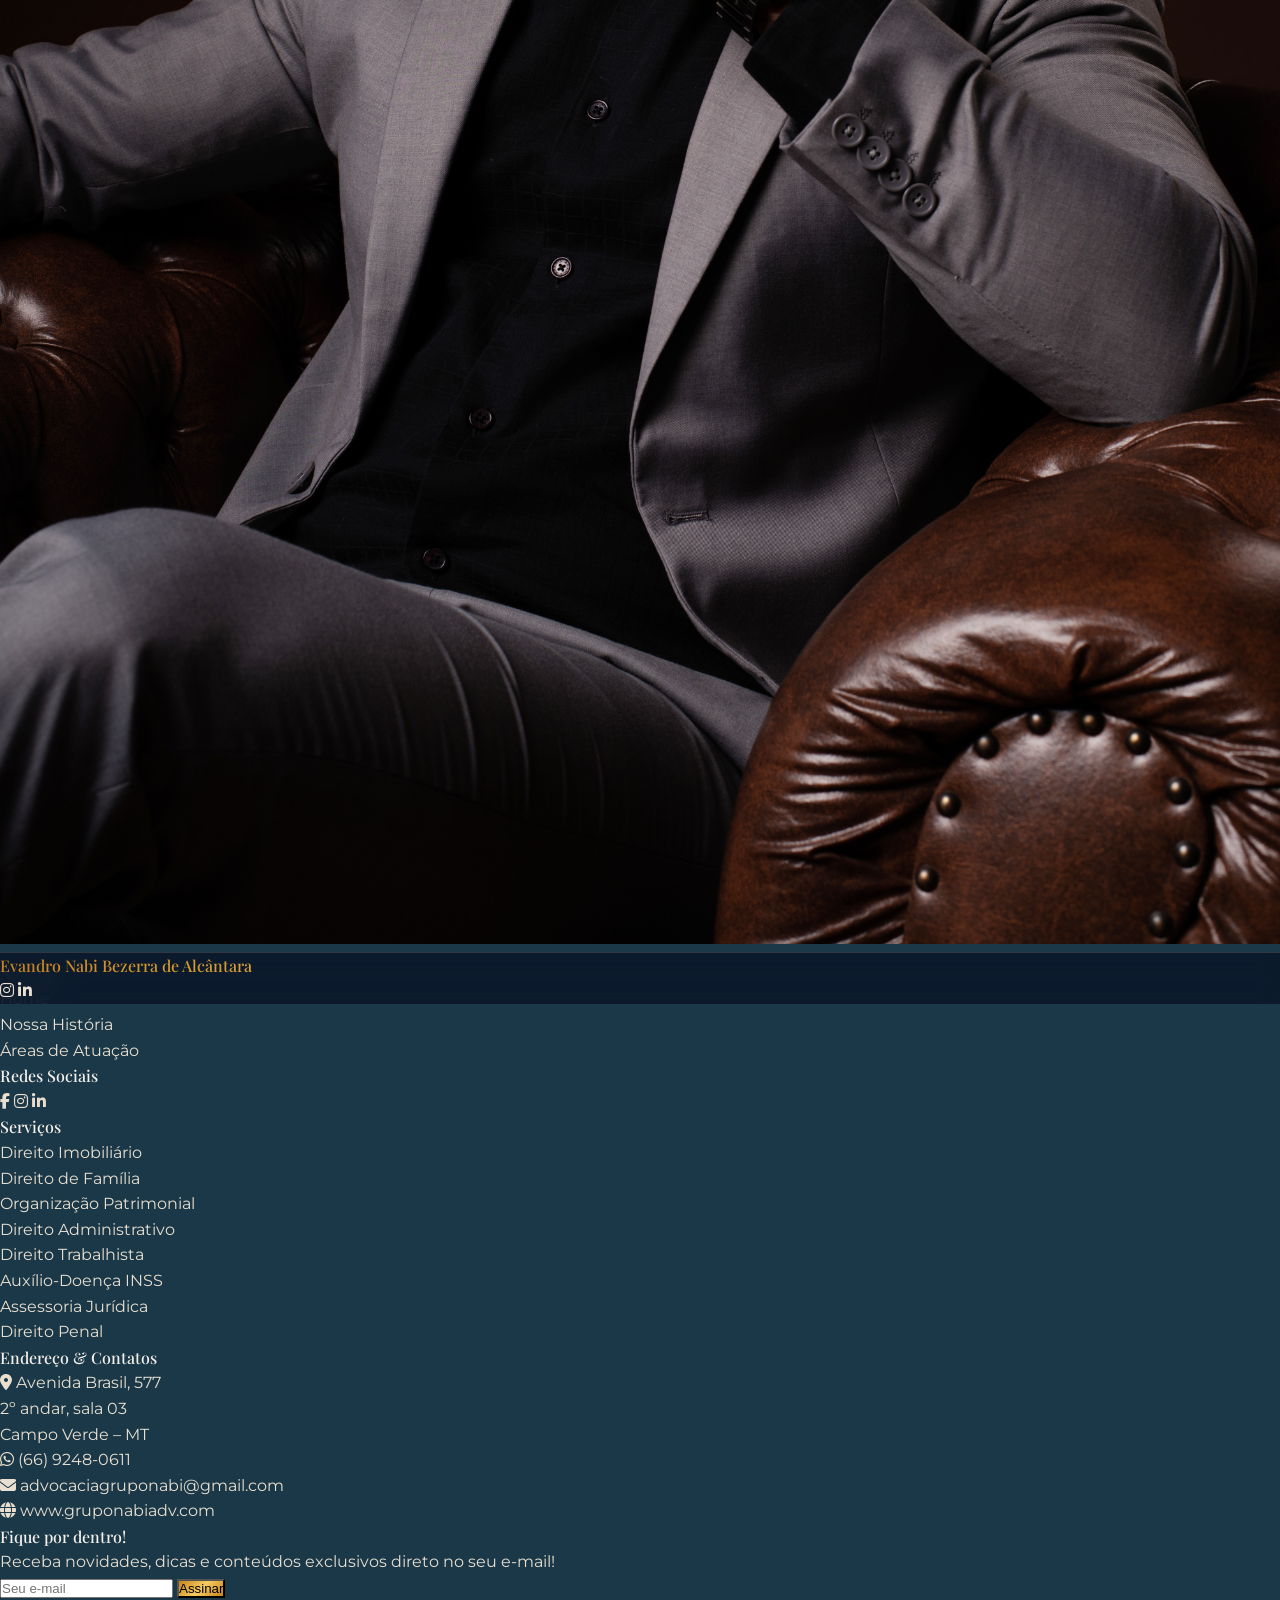
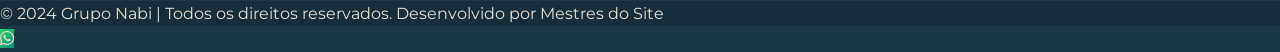
==== commit 05c213c6: "Fix navbar and footer colors to #1a3848, improve desktop layout" ====
--- a/index.html
+++ b/index.html
@@ -201,7 +201,7 @@
     </div>
 
     <!-- ===== TOP BAR ===== -->
-    <div class="hidden md:block w-full bg-navy-900/95 border-b border-gold-500/10 text-xs text-gray-400 py-2 relative z-50">
+    <div class="hidden md:block w-full text-xs text-gray-300 py-2 relative z-50" style="background:#1a3848; border-bottom: 1px solid rgba(200,184,154,0.15);">
         <div class="max-w-7xl mx-auto px-6 flex justify-between items-center">
             <div class="flex items-center gap-4">
                 <a href="#" class="hover:text-gold-400 transition-colors"><i class="fab fa-facebook-f"></i></a>
@@ -218,8 +218,8 @@
     </div>
 
     <!-- ===== NAVBAR ===== -->
-    <header id="navbar" class="w-full z-40 bg-navy-900/95 backdrop-blur-md border-b border-gold-500/10 sticky top-0 transition-all duration-300">
-        <div class="max-w-7xl mx-auto px-4 md:px-6 py-3 flex items-center justify-between md:justify-center gap-4 md:gap-8 relative">
+    <header id="navbar" class="w-full z-40 backdrop-blur-md sticky top-0 transition-all duration-300" style="background:#1a3848; border-bottom: 1px solid rgba(200,184,154,0.12);">
+        <div class="max-w-7xl mx-auto px-4 md:px-6 py-3 flex items-center justify-between lg:justify-center gap-2 lg:gap-6 relative">
 
             <!-- Left nav (desktop) -->
             <nav class="hidden lg:flex items-center gap-6 text-xs font-semibold tracking-wide">
@@ -249,7 +249,7 @@
         </div>
 
         <!-- Mobile menu -->
-        <div id="mobile-menu" class="hidden lg:hidden glass border-t border-gold-500/10">
+        <div id="mobile-menu" class="hidden lg:hidden border-t border-gold-500/10" style="background:#1a3848;">
             <nav class="flex flex-col py-4 px-6 gap-4 text-sm font-semibold">
                 <a href="direito-imobiliario.html" class="text-gold-gradient py-2 border-b border-gold-500/10">Direito Imobiliário</a>
                 <a href="direito-familia.html" class="text-gold-gradient py-2 border-b border-gold-500/10">Direito de Família</a>
@@ -518,7 +518,7 @@
         </div>
 
         <!-- Footer content -->
-        <div class="py-16 px-4" style="background:#0a1628;border-top:1px solid rgba(200,184,154,0.1);">
+        <div class="py-16 px-4" style="background:#1a3848; border-top:1px solid rgba(200,184,154,0.15);">
             <div class="max-w-6xl mx-auto">
                 <!-- Logo -->
                 <div class="text-center mb-12">
@@ -580,7 +580,7 @@
         </div>
 
         <!-- Footer bottom -->
-        <div class="py-4 px-4 text-center text-xs text-gray-500 border-t border-white/5" style="background:#060f1b;">
+        <div class="py-4 px-4 text-center text-xs text-gray-400 border-t border-white/5" style="background:#152e3a;">
             <div class="max-w-6xl mx-auto flex flex-col sm:flex-row justify-between items-center gap-2">
                 <span>© 2024 Grupo Nabi | Todos os direitos reservados.</span>
                 <span>Desenvolvido por Mestres do Site</span>
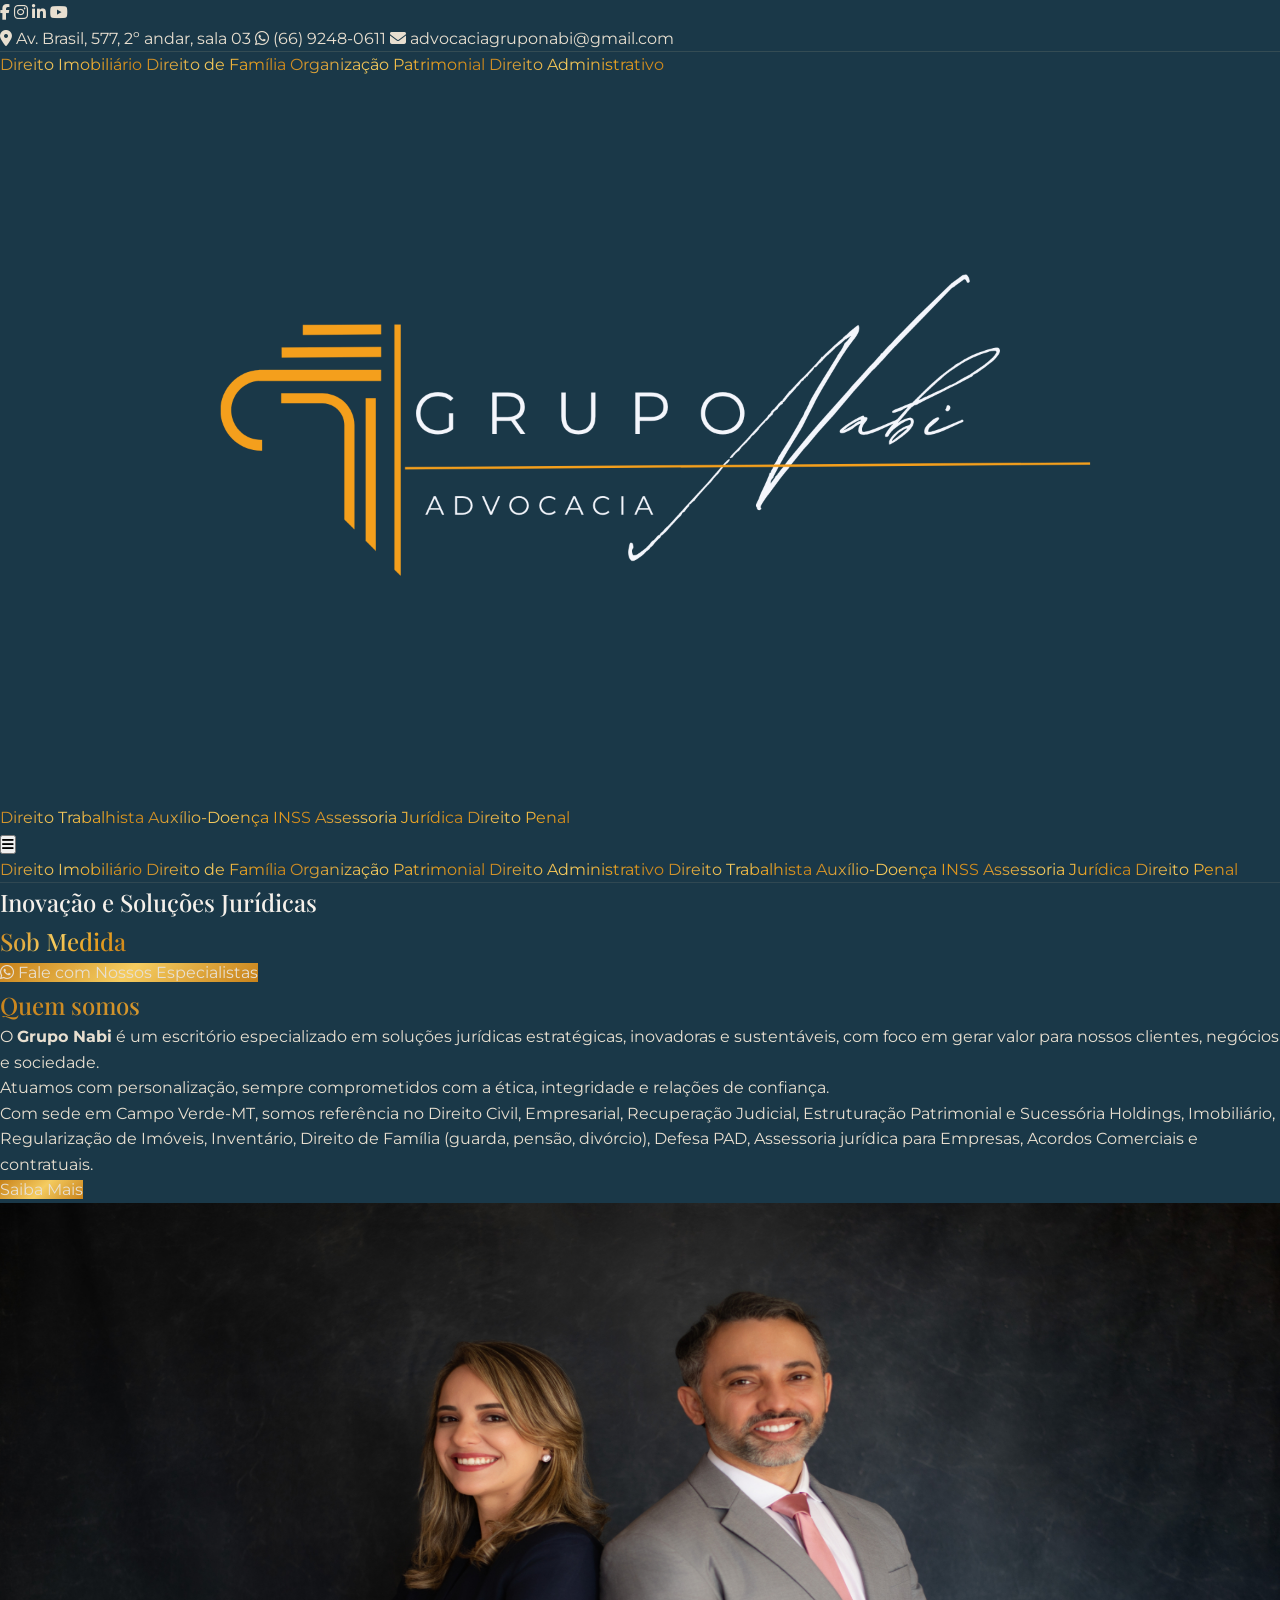
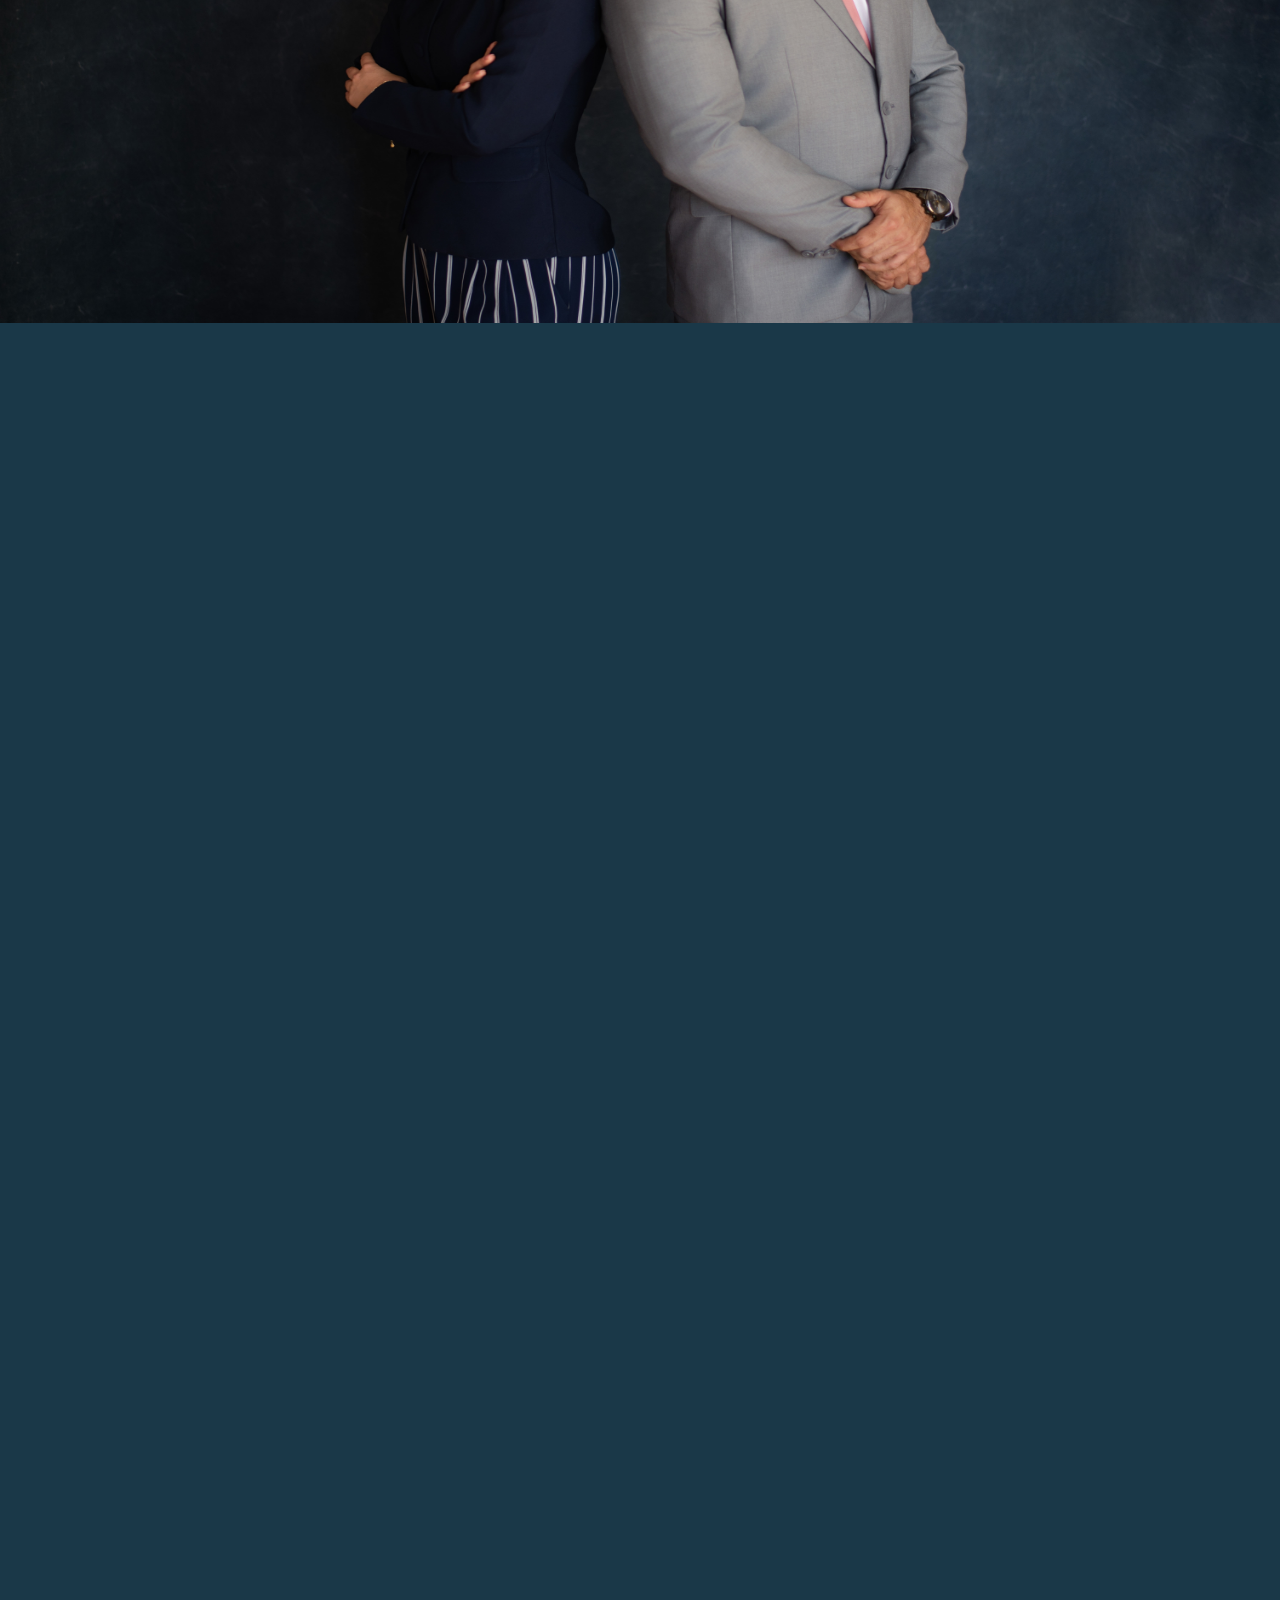
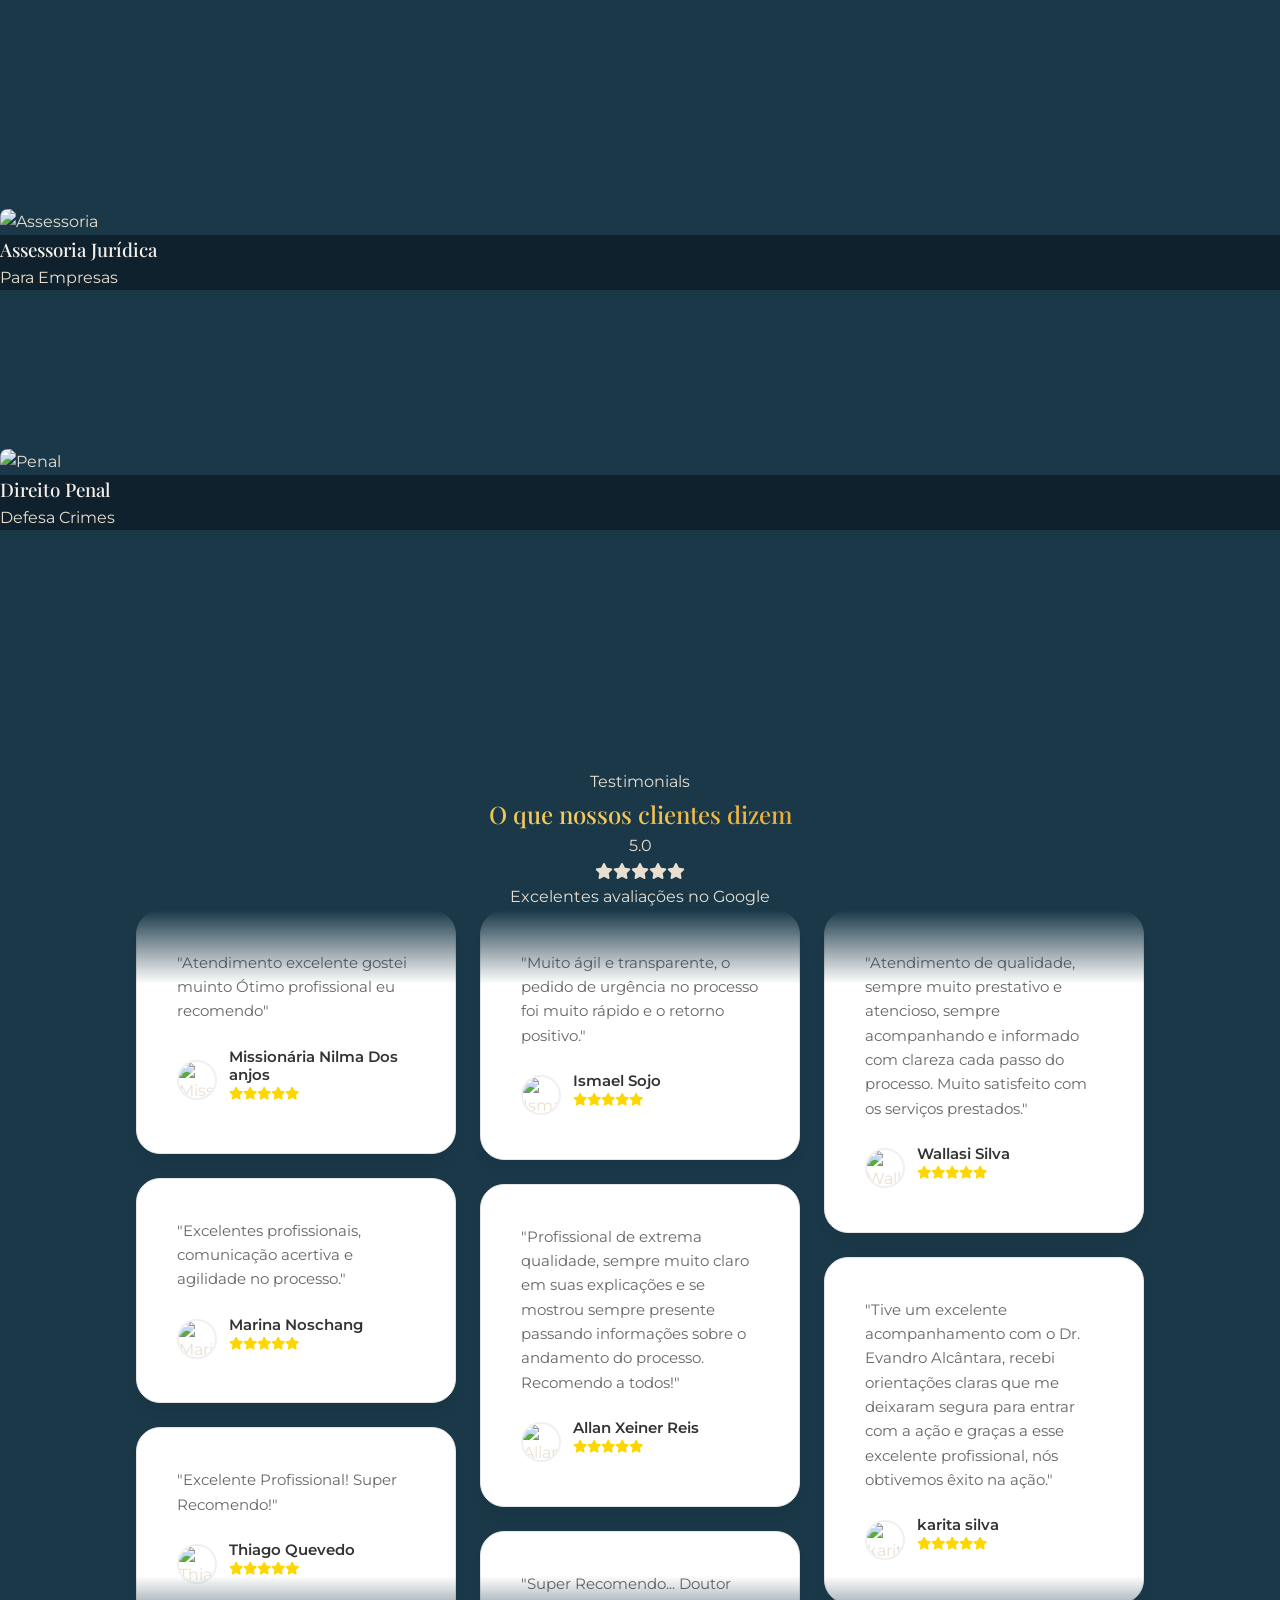
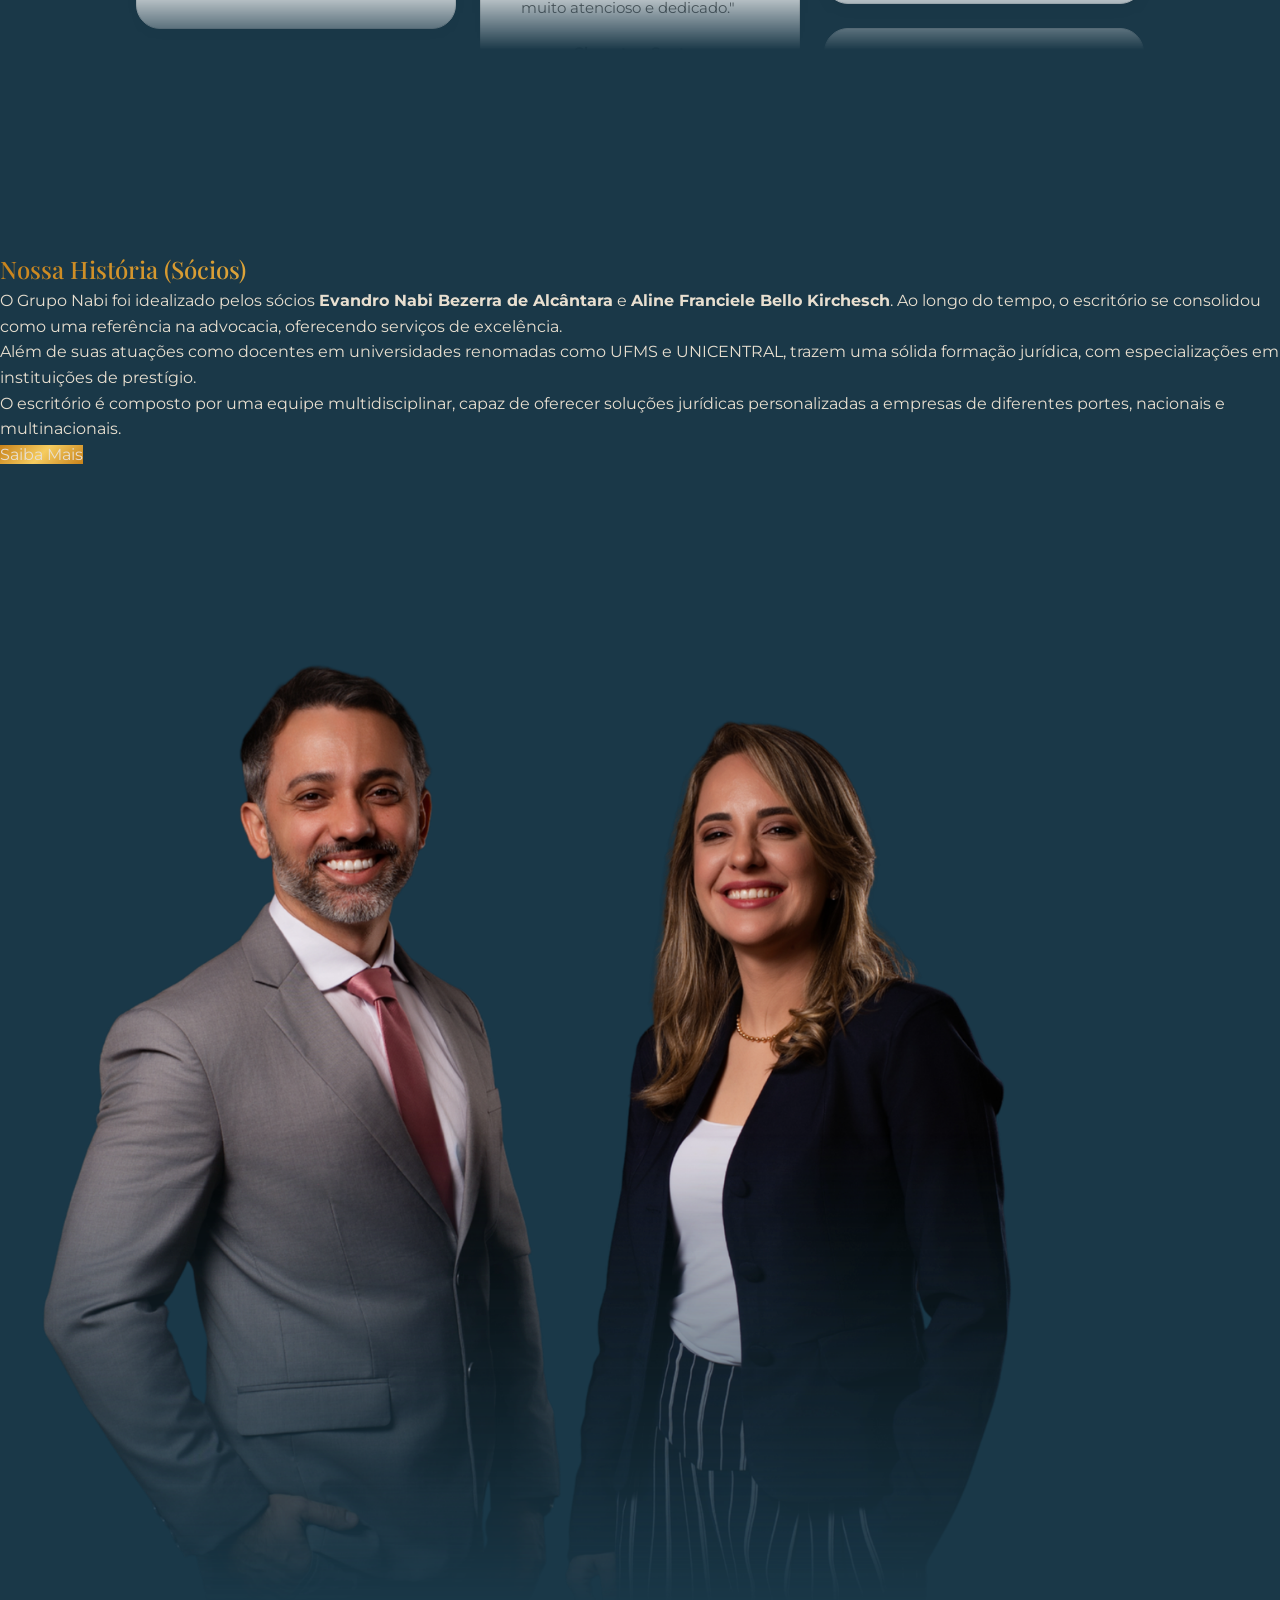
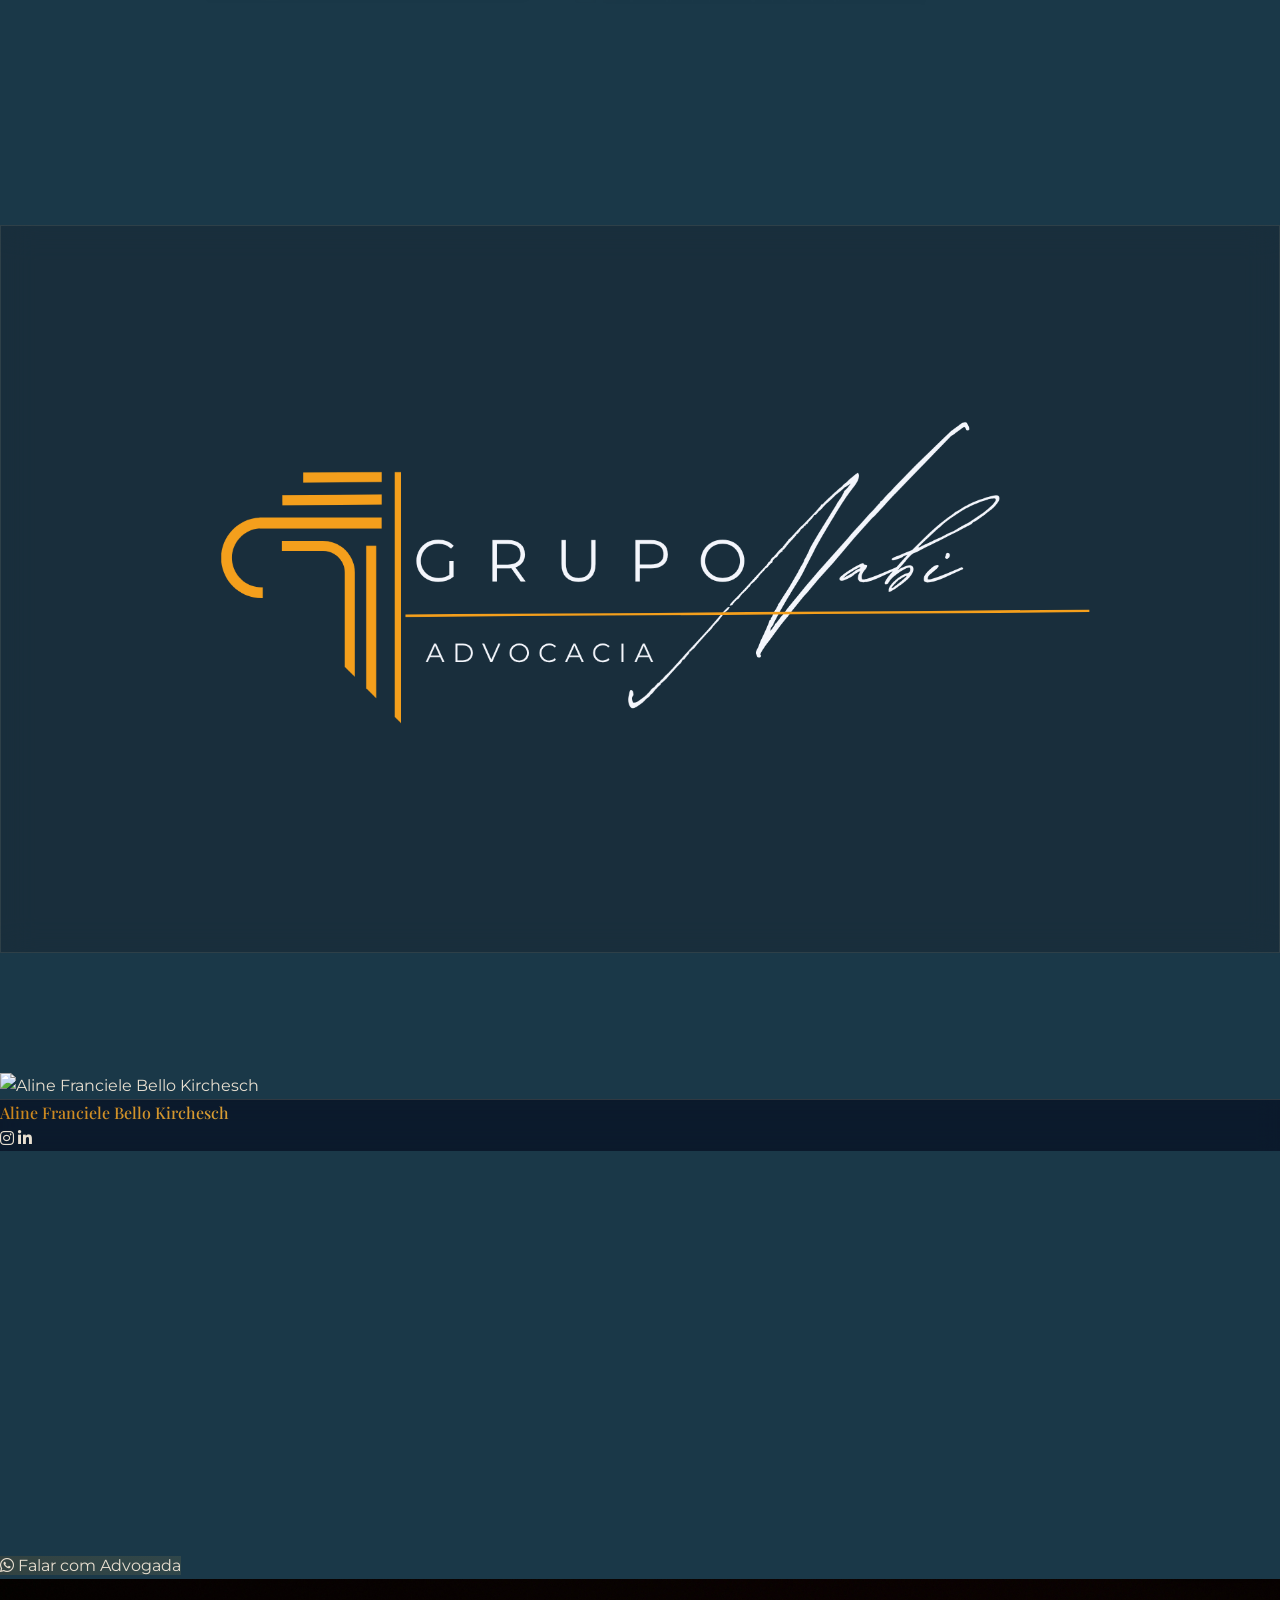
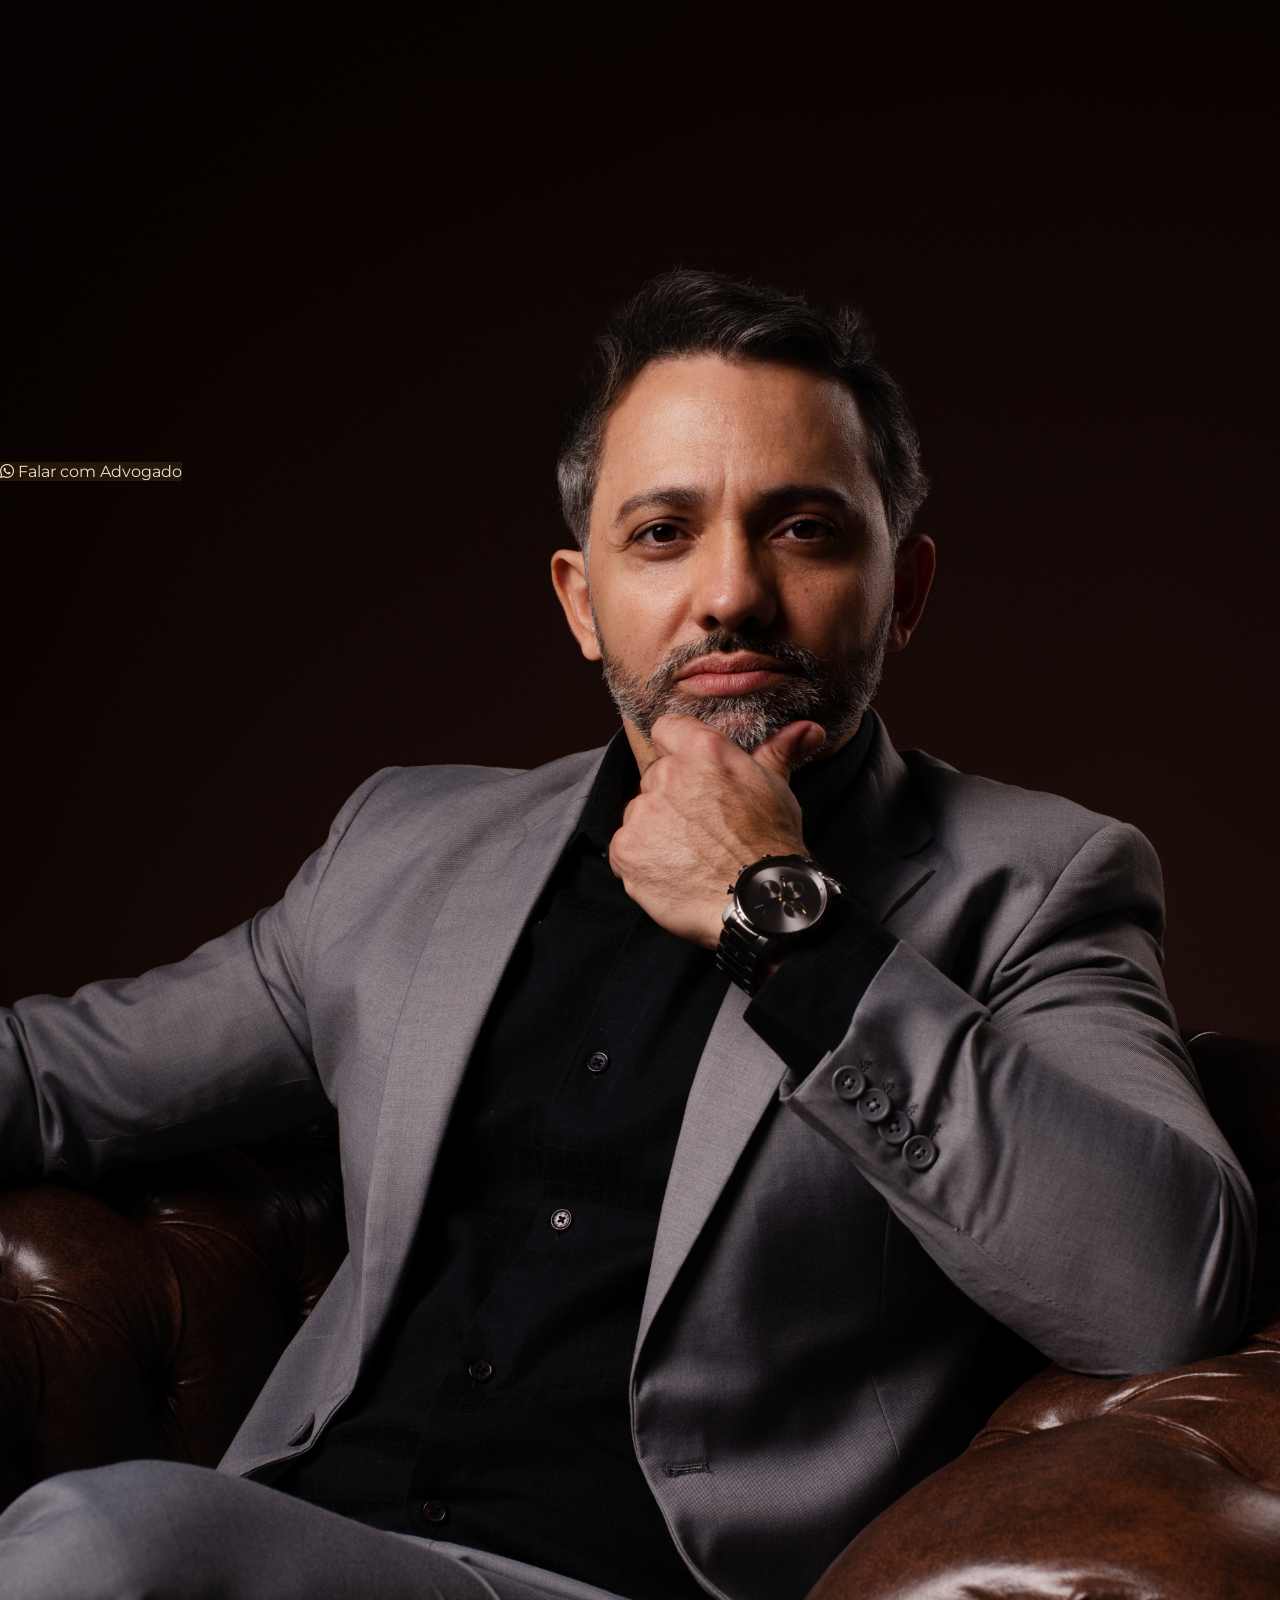
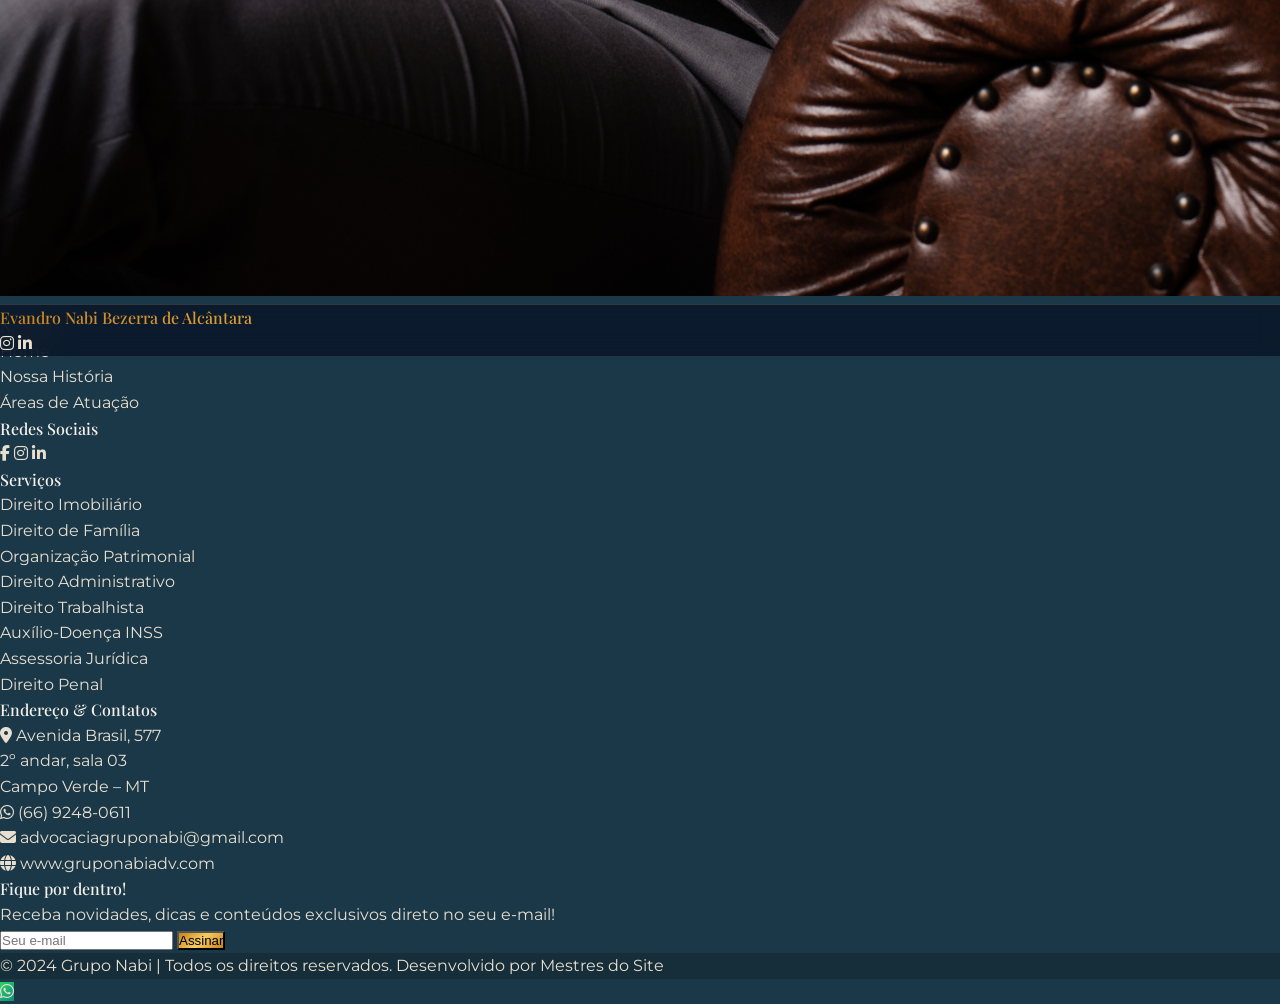
==== commit 4c28b788: "Fix hero video responsiveness for mobile and PC" ====
--- a/index.html
+++ b/index.html
@@ -264,25 +264,28 @@
     </header>
 
     <!-- ===== HERO ===== -->
-    <section class="relative w-full overflow-hidden" style="min-height:56vw; max-height:90vh; min-height:300px;">
-        <div class="absolute inset-0 z-0">
-            <video id="hero-video" autoplay muted loop playsinline webkit-playsinline preload="auto" class="hero-video"
+    <section class="relative w-full h-[65vh] md:h-[85vh] lg:h-[calc(100vh-100px)] min-h-[450px] overflow-hidden flex items-center justify-center">
+        <div class="absolute inset-0 z-0 w-full h-full overflow-hidden">
+            <video id="hero-video" autoplay muted loop playsinline webkit-playsinline preload="auto" 
+                   class="w-full h-full object-cover" 
+                   style="position: absolute; top: 50%; left: 50%; transform: translate(-50%, -50%);"
                    x5-video-player-type="h5"
                    x5-video-player-fullscreen="true">
                 <source src="0327.mp4" type="video/mp4">
             </video>
         </div>
-        <div class="absolute inset-0 z-10" style="background: linear-gradient(135deg, rgba(10,22,40,0.65) 0%, rgba(22,38,56,0.45) 100%);"></div>
+        <div class="absolute inset-0 z-10" style="background: linear-gradient(135deg, rgba(26,56,72,0.65) 0%, rgba(13,30,40,0.5) 100%);"></div>
 
         <!-- Content -->
-        <div class="relative z-20 h-full flex flex-col items-center justify-center text-center px-4">
-            <h1 class="font-heading text-3xl md:text-5xl lg:text-6xl text-white font-semibold leading-tight mb-6 drop-shadow-2xl">
-                Inovação e Soluções Jurídicas<br><span class="text-gold-gradient">Sob Medida</span>
+        <div class="relative z-20 w-full max-w-6xl mx-auto px-6 py-12 flex flex-col items-center justify-center text-center">
+            <h1 class="font-heading text-4xl md:text-5xl lg:text-7xl text-white font-semibold leading-tight mb-8 drop-shadow-[0_4px_4px_rgba(0,0,0,0.5)]">
+                Inovação e Soluções Jurídicas<br>
+                <span class="text-gold-gradient inline-block mt-2">Sob Medida</span>
             </h1>
             <a href="https://wa.me/556692480611" target="_blank"
-               class="inline-flex items-center gap-2 px-8 py-3 rounded text-sm font-bold tracking-widest uppercase text-white shadow-2xl transition-all duration-300 hover:-translate-y-1 hover:shadow-gold-500/30"
+               class="inline-flex items-center gap-3 px-10 py-4 rounded-lg text-sm md:text-base font-bold tracking-widest uppercase text-white shadow-2xl transition-all duration-300 hover:-translate-y-1 hover:shadow-gold-500/40"
                style="background: linear-gradient(135deg, #c8821a, #f5cc60, #c8821a);">
-                <i class="fab fa-whatsapp text-base"></i>
+                <i class="fab fa-whatsapp text-xl"></i>
                 Fale com Nossos Especialistas
             </a>
         </div>
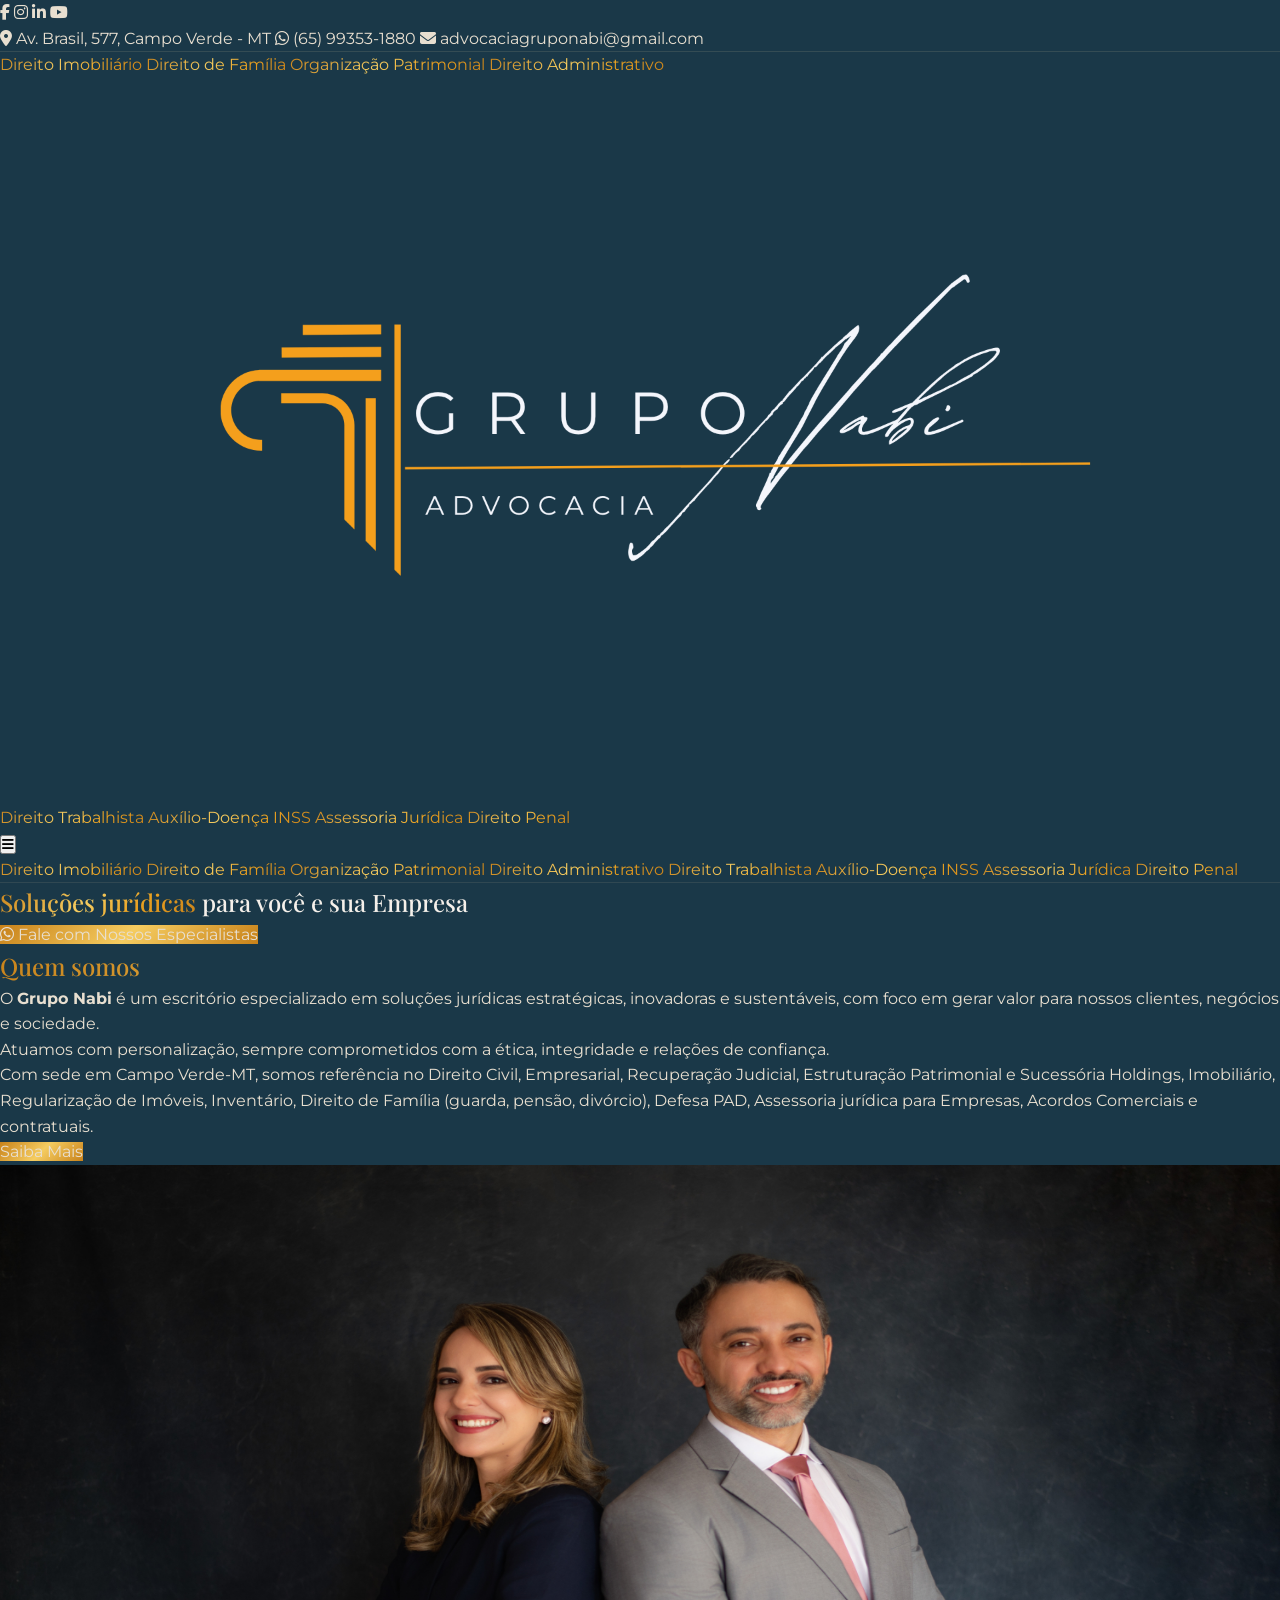
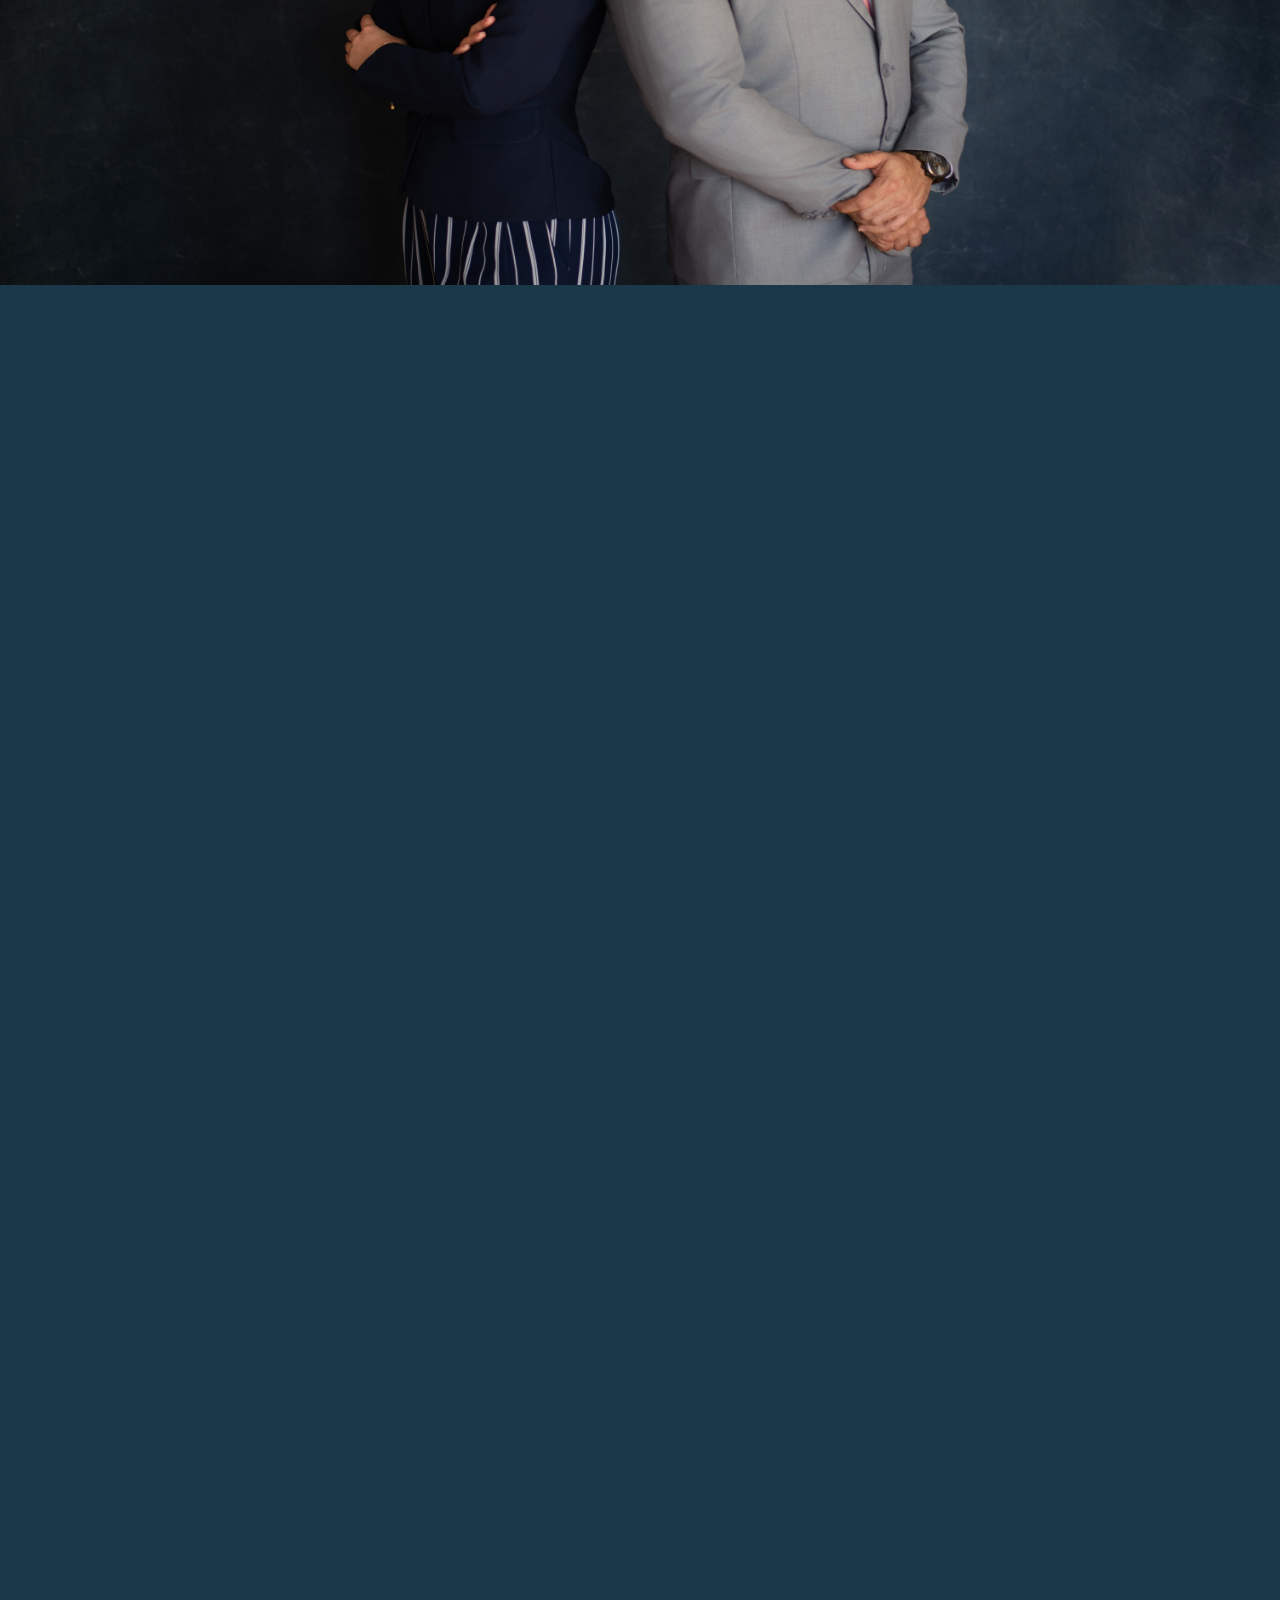
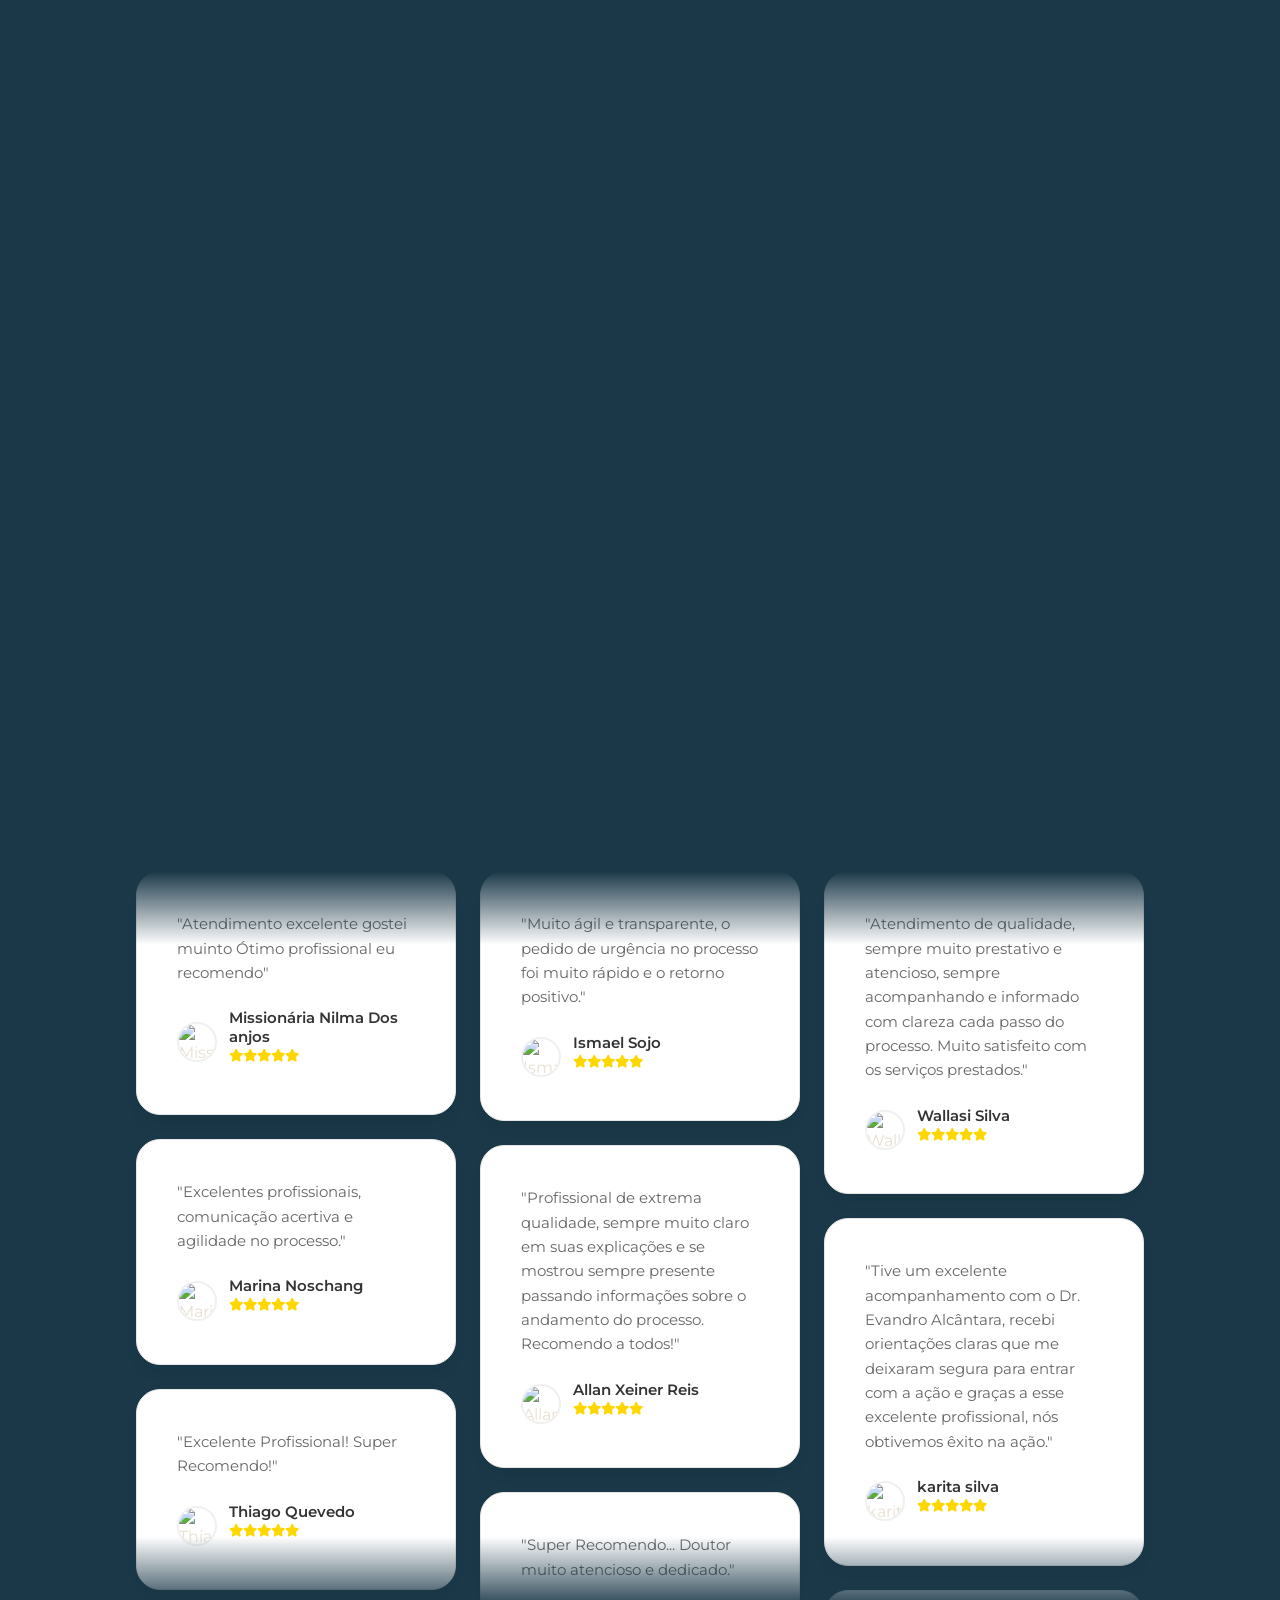
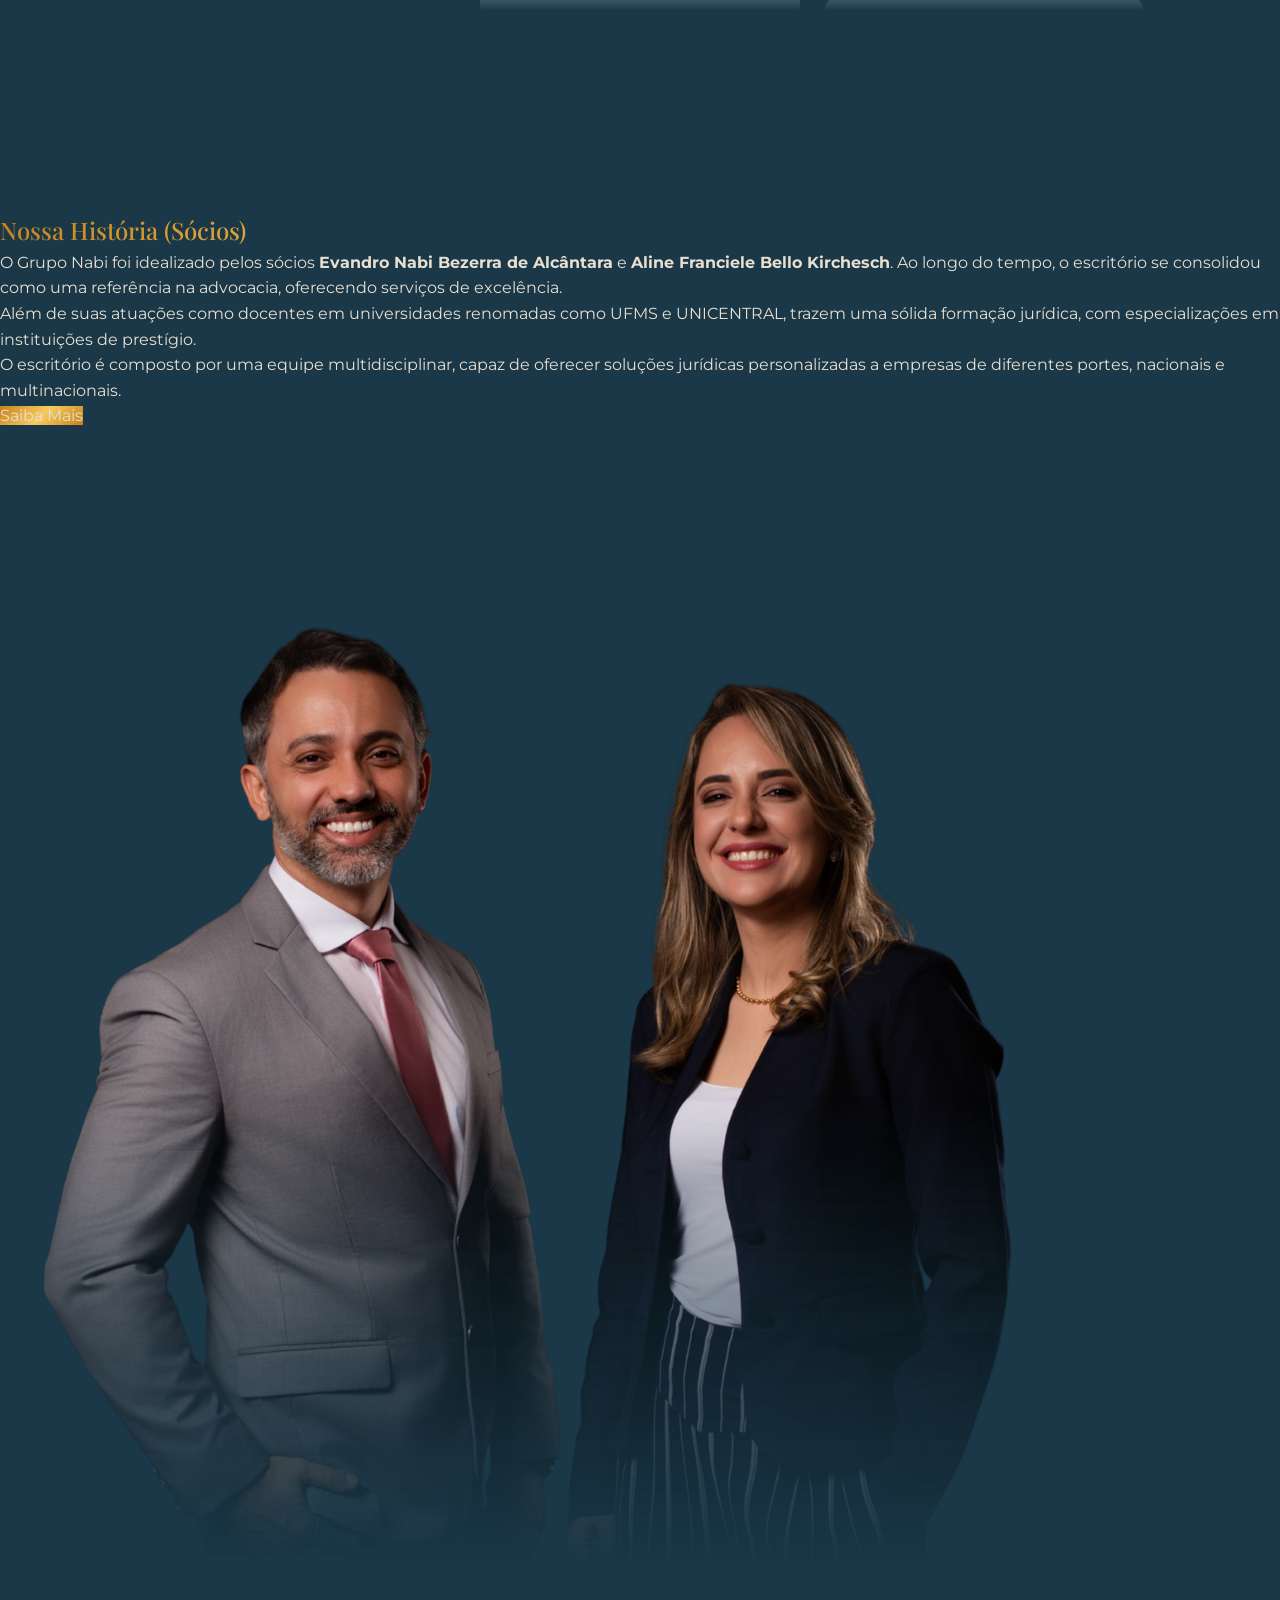
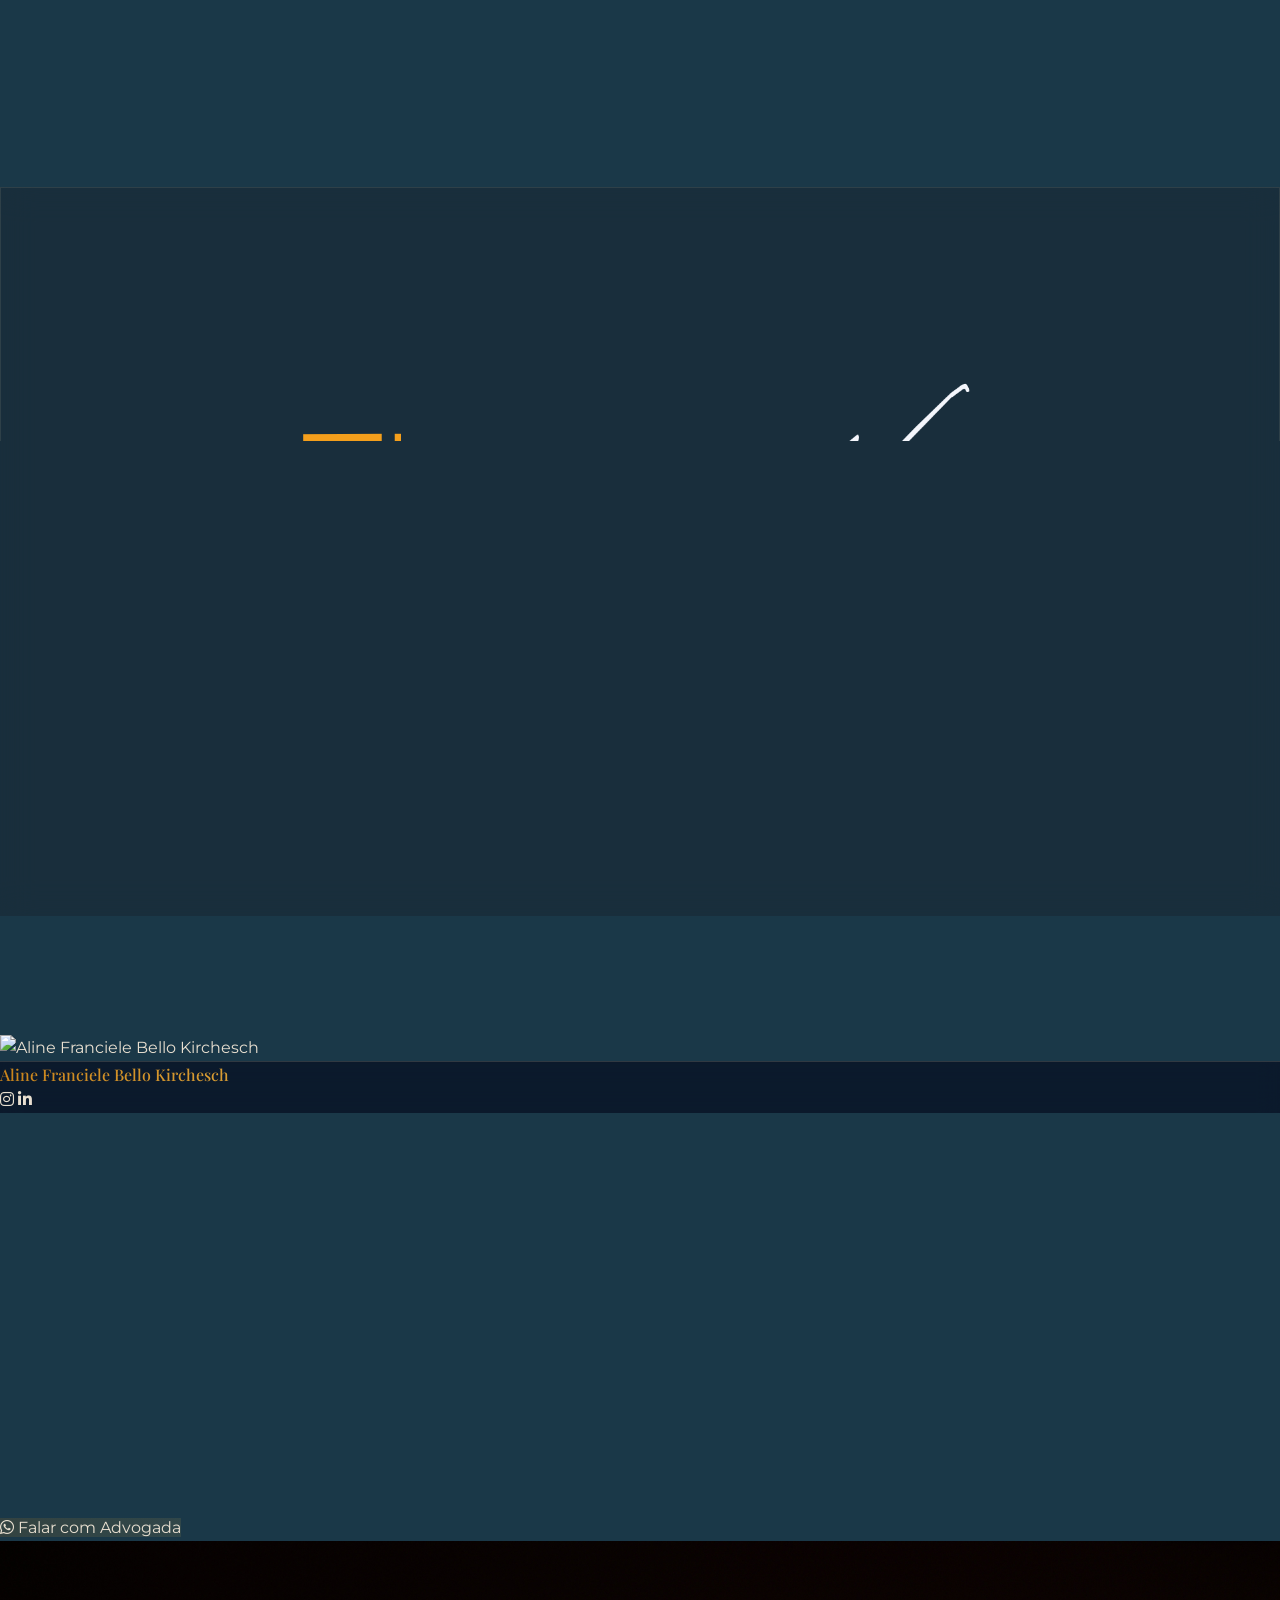
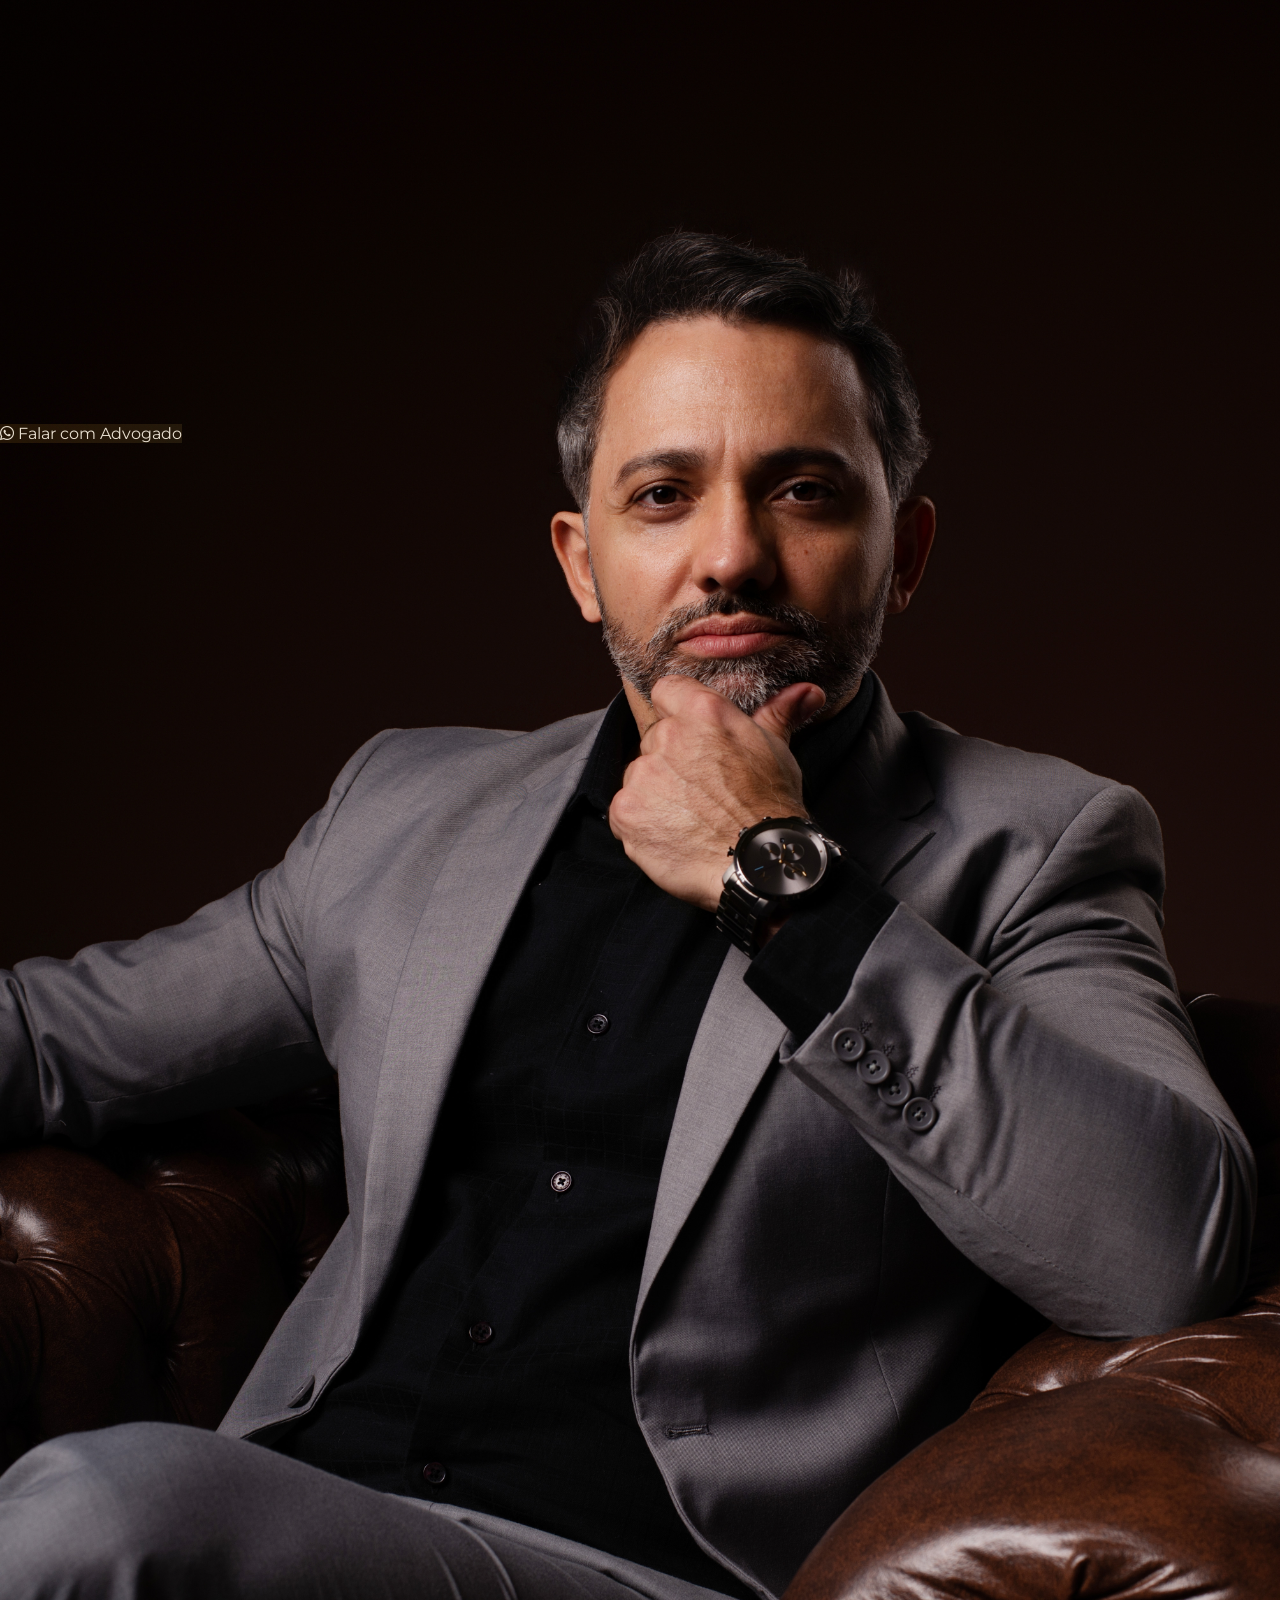
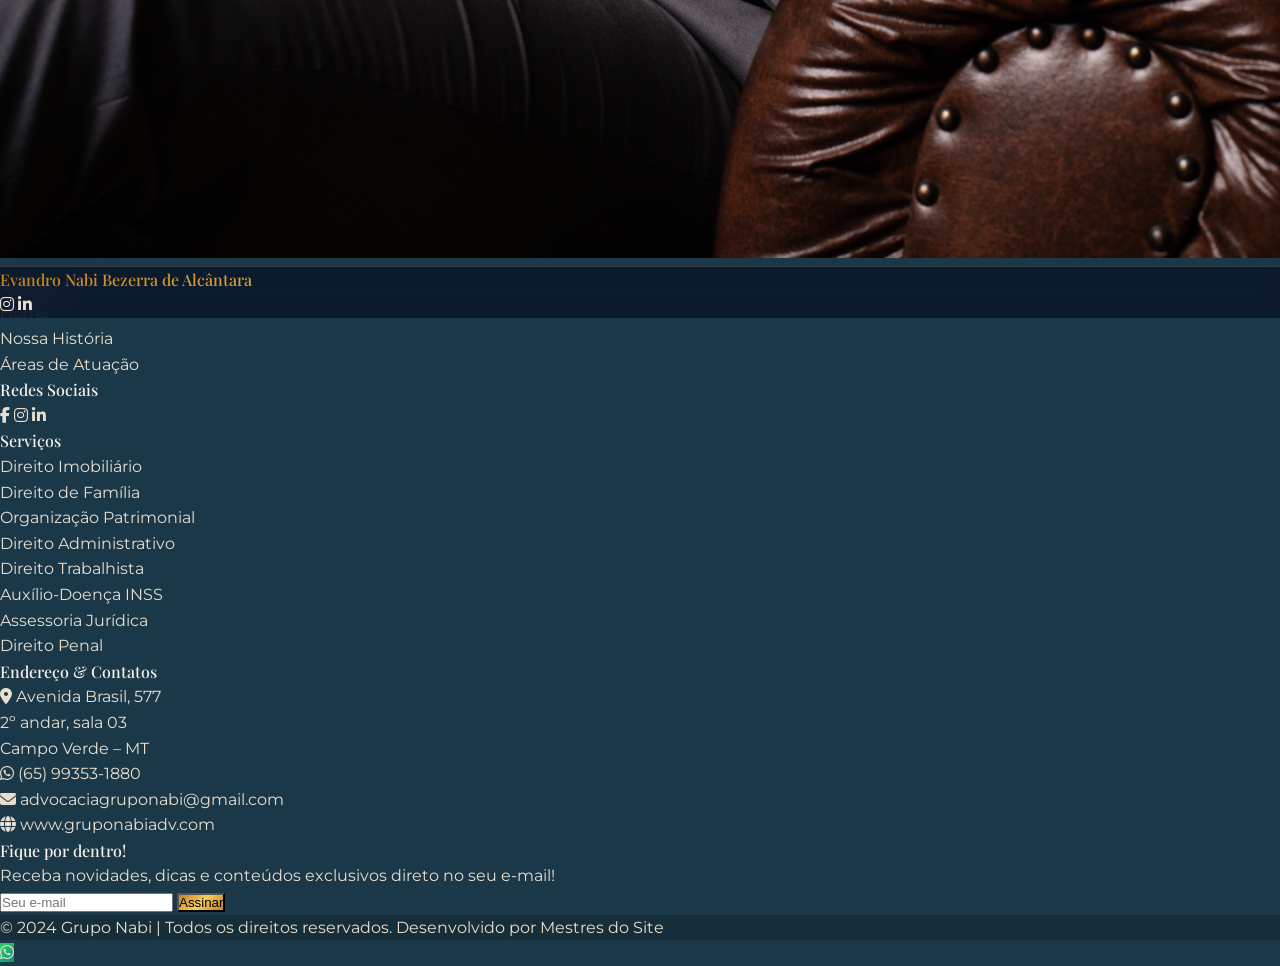
==== commit 89fc6253: "Atualizando telefone, mapa e título" ====
--- a/index.html
+++ b/index.html
@@ -210,8 +210,8 @@
                 <a href="#" class="hover:text-gold-400 transition-colors"><i class="fab fa-youtube"></i></a>
             </div>
             <div class="flex items-center gap-5">
-                <a href="#" class="hover:text-gold-400 transition-colors flex items-center gap-1"><i class="fas fa-map-marker-alt text-gold-500"></i> Av. Brasil, 577, 2º andar, sala 03</a>
-                <a href="https://wa.me/556692480611" target="_blank" class="hover:text-gold-400 transition-colors flex items-center gap-1"><i class="fab fa-whatsapp text-gold-500"></i> (66) 9248-0611</a>
+                <a href="#" class="hover:text-gold-400 transition-colors flex items-center gap-1"><i class="fas fa-map-marker-alt text-gold-500"></i> Av. Brasil, 577, Campo Verde - MT</a>
+                <a href="https://wa.me/5565993531880" target="_blank" class="hover:text-gold-400 transition-colors flex items-center gap-1"><i class="fab fa-whatsapp text-gold-500"></i> (65) 99353-1880</a>
                 <a href="mailto:advocaciagruponabi@gmail.com" class="hover:text-gold-400 transition-colors flex items-center gap-1"><i class="fas fa-envelope text-gold-500"></i> advocaciagruponabi@gmail.com</a>
             </div>
         </div>
@@ -278,9 +278,8 @@
 
         <!-- Content -->
         <div class="relative z-20 w-full max-w-6xl mx-auto px-6 py-12 flex flex-col items-center justify-center text-center">
-            <h1 class="font-heading text-4xl md:text-5xl lg:text-7xl text-white font-semibold leading-tight mb-8 drop-shadow-[0_4px_4px_rgba(0,0,0,0.5)]">
-                Inovação e Soluções Jurídicas<br>
-                <span class="text-gold-gradient inline-block mt-2">Sob Medida</span>
+            <h1 class="font-heading text-[4.5vw] sm:text-[3.5vw] md:text-3xl lg:text-5xl text-white font-semibold leading-tight mb-8 drop-shadow-[0_4px_4px_rgba(0,0,0,0.5)] whitespace-nowrap overflow-hidden text-ellipsis w-full">
+                <span class="text-gold-gradient">Soluções jurídicas</span> para você e sua Empresa
             </h1>
             <a href="https://wa.me/556692480611" target="_blank"
                class="inline-flex items-center gap-3 px-10 py-4 rounded-lg text-sm md:text-base font-bold tracking-widest uppercase text-white shadow-2xl transition-all duration-300 hover:-translate-y-1 hover:shadow-gold-500/40"
@@ -313,7 +312,7 @@
                     <p class="text-gray-400 text-sm md:text-base leading-relaxed mb-8">
                         Com sede em Campo Verde-MT, somos referência no Direito Civil, Empresarial, Recuperação Judicial, Estruturação Patrimonial e Sucessória Holdings, Imobiliário, Regularização de Imóveis, Inventário, Direito de Família (guarda, pensão, divórcio), Defesa PAD, Assessoria jurídica para Empresas, Acordos Comerciais e contratuais.
                     </p>
-                    <a href="https://wa.me/556692480611" target="_blank"
+                    <a href="https://wa.me/5565993531880" target="_blank"
                        class="inline-block px-8 py-3 rounded text-sm font-bold tracking-widest uppercase text-white transition-all duration-300 hover:-translate-y-1"
                        style="background: linear-gradient(135deg, #c8821a, #f5cc60, #c8821a);">
                         Saiba Mais
@@ -443,7 +442,7 @@
                     <p class="text-gray-400 text-sm md:text-base leading-relaxed mb-8">
                         O escritório é composto por uma equipe multidisciplinar, capaz de oferecer soluções jurídicas personalizadas a empresas de diferentes portes, nacionais e multinacionais.
                     </p>
-                    <a href="https://wa.me/556692480611" target="_blank"
+                    <a href="https://wa.me/5565993531880" target="_blank"
                        class="inline-block px-8 py-3 rounded text-sm font-bold tracking-widest uppercase text-white transition-all duration-300 hover:-translate-y-1"
                        style="background: linear-gradient(135deg, #c8821a, #f5cc60, #c8821a);">
                         Saiba Mais
@@ -476,7 +475,7 @@
                             </div>
                         </div>
                     </div>
-                    <a href="https://wa.me/556692480611" target="_blank"
+                    <a href="https://wa.me/5565993531880" target="_blank"
                        class="mt-4 w-full flex items-center justify-center gap-2 py-3 rounded-lg text-xs font-bold tracking-widest uppercase text-white transition-all duration-300 hover:-translate-y-1 border border-gold-500/40 hover:border-gold-400"
                        style="background: linear-gradient(135deg, rgba(200,130,26,0.15), rgba(245,204,96,0.1));">
                         <i class="fab fa-whatsapp text-gold-400"></i> Falar com Advogada
@@ -495,7 +494,7 @@
                             </div>
                         </div>
                     </div>
-                    <a href="https://wa.me/556692480611" target="_blank"
+                    <a href="https://wa.me/5565993531880" target="_blank"
                        class="mt-4 w-full flex items-center justify-center gap-2 py-3 rounded-lg text-xs font-bold tracking-widest uppercase text-white transition-all duration-300 hover:-translate-y-1 border border-gold-500/40 hover:border-gold-400"
                        style="background: linear-gradient(135deg, rgba(200,130,26,0.15), rgba(245,204,96,0.1));">
                         <i class="fab fa-whatsapp text-gold-400"></i> Falar com Advogado
@@ -517,7 +516,7 @@
     <footer class="site-footer">
         <!-- Map -->
         <div style="width:100%;height:320px;">
-            <iframe src="https://www.google.com/maps/embed?pb=!1m18!1m12!1m3!1d15383.565893325608!2d-55.1683935293489!3d-15.5434778107873!2m3!1f0!2f0!3f0!3m2!1i1024!2i768!4f13.1!3m3!1m2!1s0x93764b85955bebed%3A0xe96cf09efde0ae66!2sCampo%20Verde%2C%20MT%2C%2078840-000!5e0!3m2!1spt-BR!2sbr!4v1680000000000!5m2!1spt-BR!2sbr" width="100%" height="100%" style="border:0;" allowfullscreen="" loading="lazy"></iframe>
+            <iframe src="https://maps.google.com/maps?width=100%25&amp;height=600&amp;hl=pt-BR&amp;q=Avenida%20Brasil,%20577,%20Campo%20Verde%20-%20MT&amp;t=&amp;z=15&amp;ie=UTF8&amp;iwloc=B&amp;output=embed" width="100%" height="100%" style="border:0;" allowfullscreen="" loading="lazy"></iframe>
         </div>
 
         <!-- Footer content -->
@@ -563,7 +562,7 @@
                         <h4 class="font-body font-semibold text-gold-400 mb-5 uppercase tracking-wider text-xs">Endereço &amp; Contatos</h4>
                         <div class="space-y-3 text-gray-400 text-sm">
                             <p class="flex items-start gap-2"><i class="fas fa-map-marker-alt text-gold-500 mt-0.5"></i> Avenida Brasil, 577<br>2º andar, sala 03<br>Campo Verde – MT</p>
-                            <p><a href="https://wa.me/556692480611" target="_blank" class="flex items-center gap-2 hover:text-gold-400 transition-colors"><i class="fab fa-whatsapp text-gold-500"></i> (66) 9248-0611</a></p>
+                            <p><a href="https://wa.me/5565993531880" target="_blank" class="flex items-center gap-2 hover:text-gold-400 transition-colors"><i class="fab fa-whatsapp text-gold-500"></i> (65) 99353-1880</a></p>
                             <p><a href="mailto:advocaciagruponabi@gmail.com" class="flex items-center gap-2 hover:text-gold-400 transition-colors"><i class="fas fa-envelope text-gold-500"></i> advocaciagruponabi@gmail.com</a></p>
                             <p class="flex items-center gap-2"><i class="fas fa-globe text-gold-500"></i> www.gruponabiadv.com</p>
                         </div>
@@ -592,7 +591,7 @@
     </footer>
 
     <!-- WhatsApp floating button -->
-    <a href="https://wa.me/556692480611" target="_blank"
+    <a href="https://wa.me/5565993531880" target="_blank"
        class="fixed bottom-6 right-6 z-50 w-14 h-14 rounded-full flex items-center justify-center shadow-2xl transition-all duration-300 hover:scale-110 hover:shadow-green-500/30"
        style="background:linear-gradient(135deg,#25d366,#128c7e);"
        title="Fale com nossos especialistas">
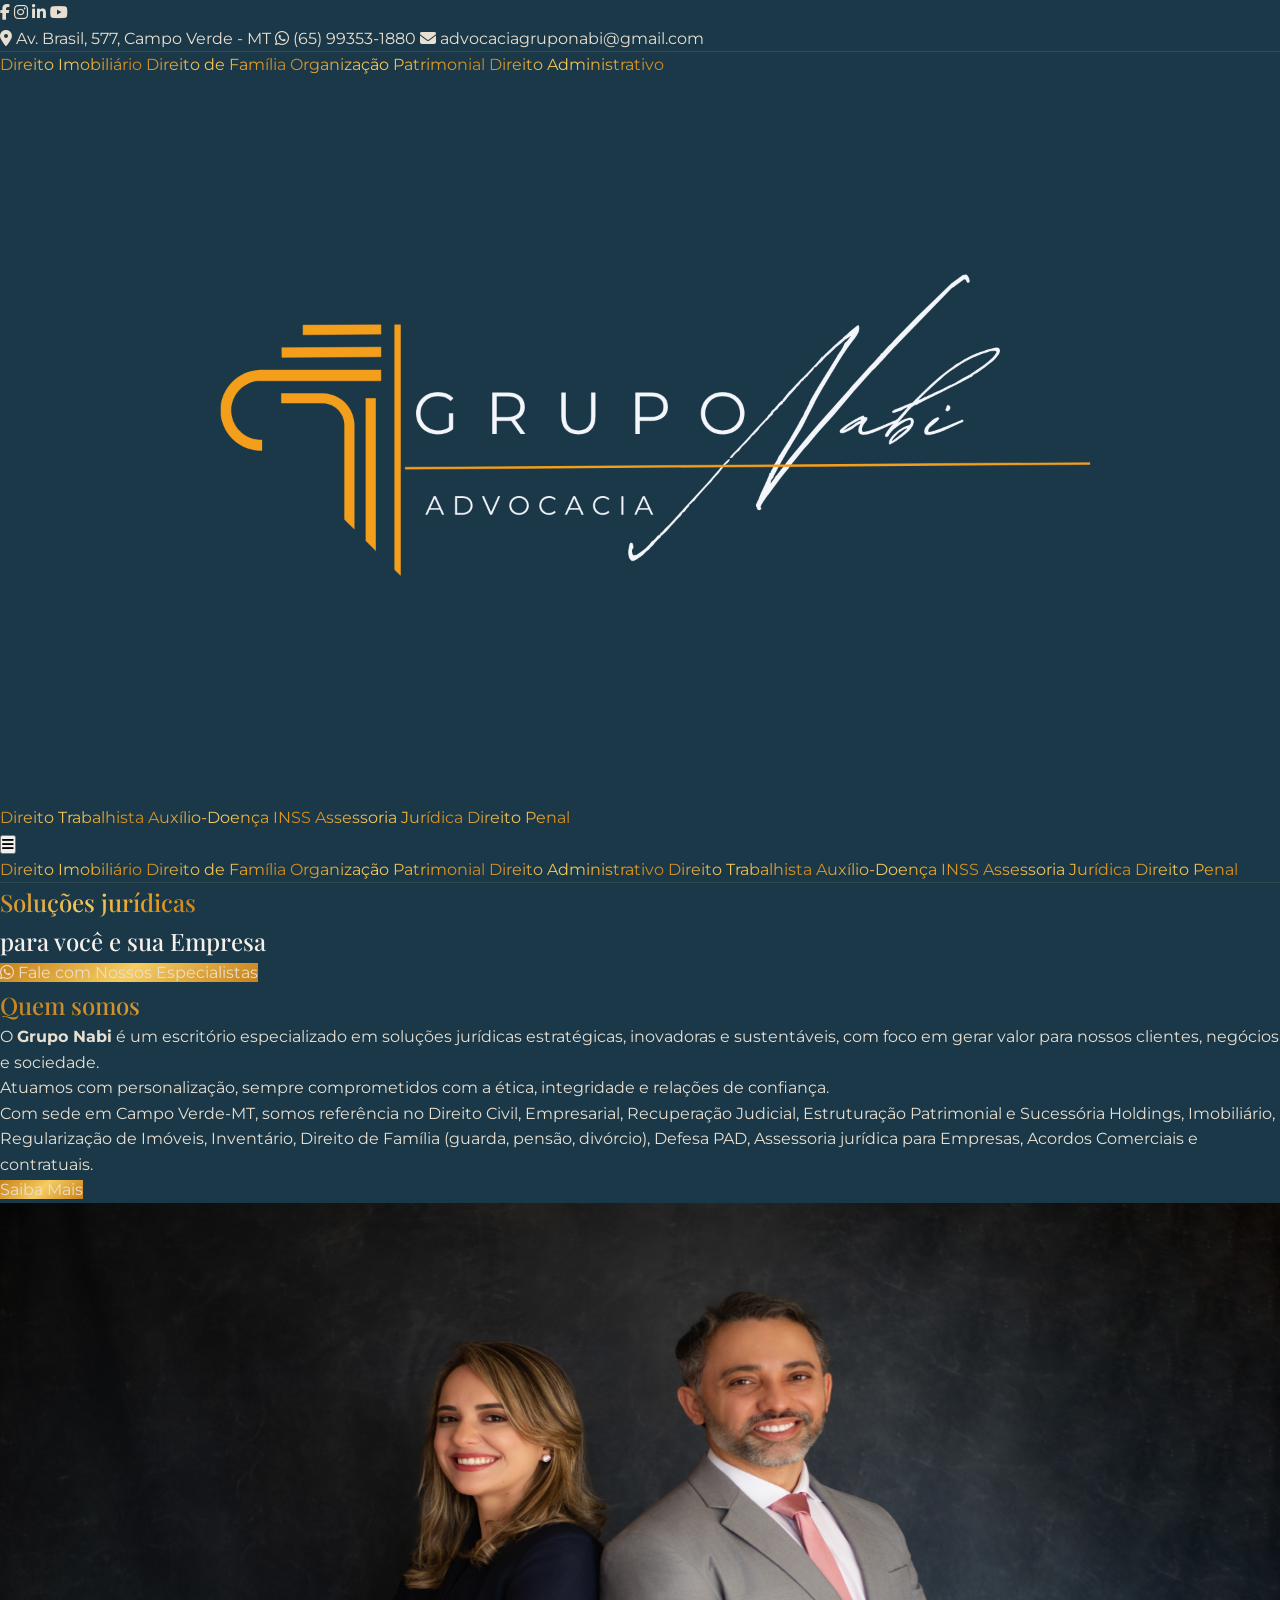
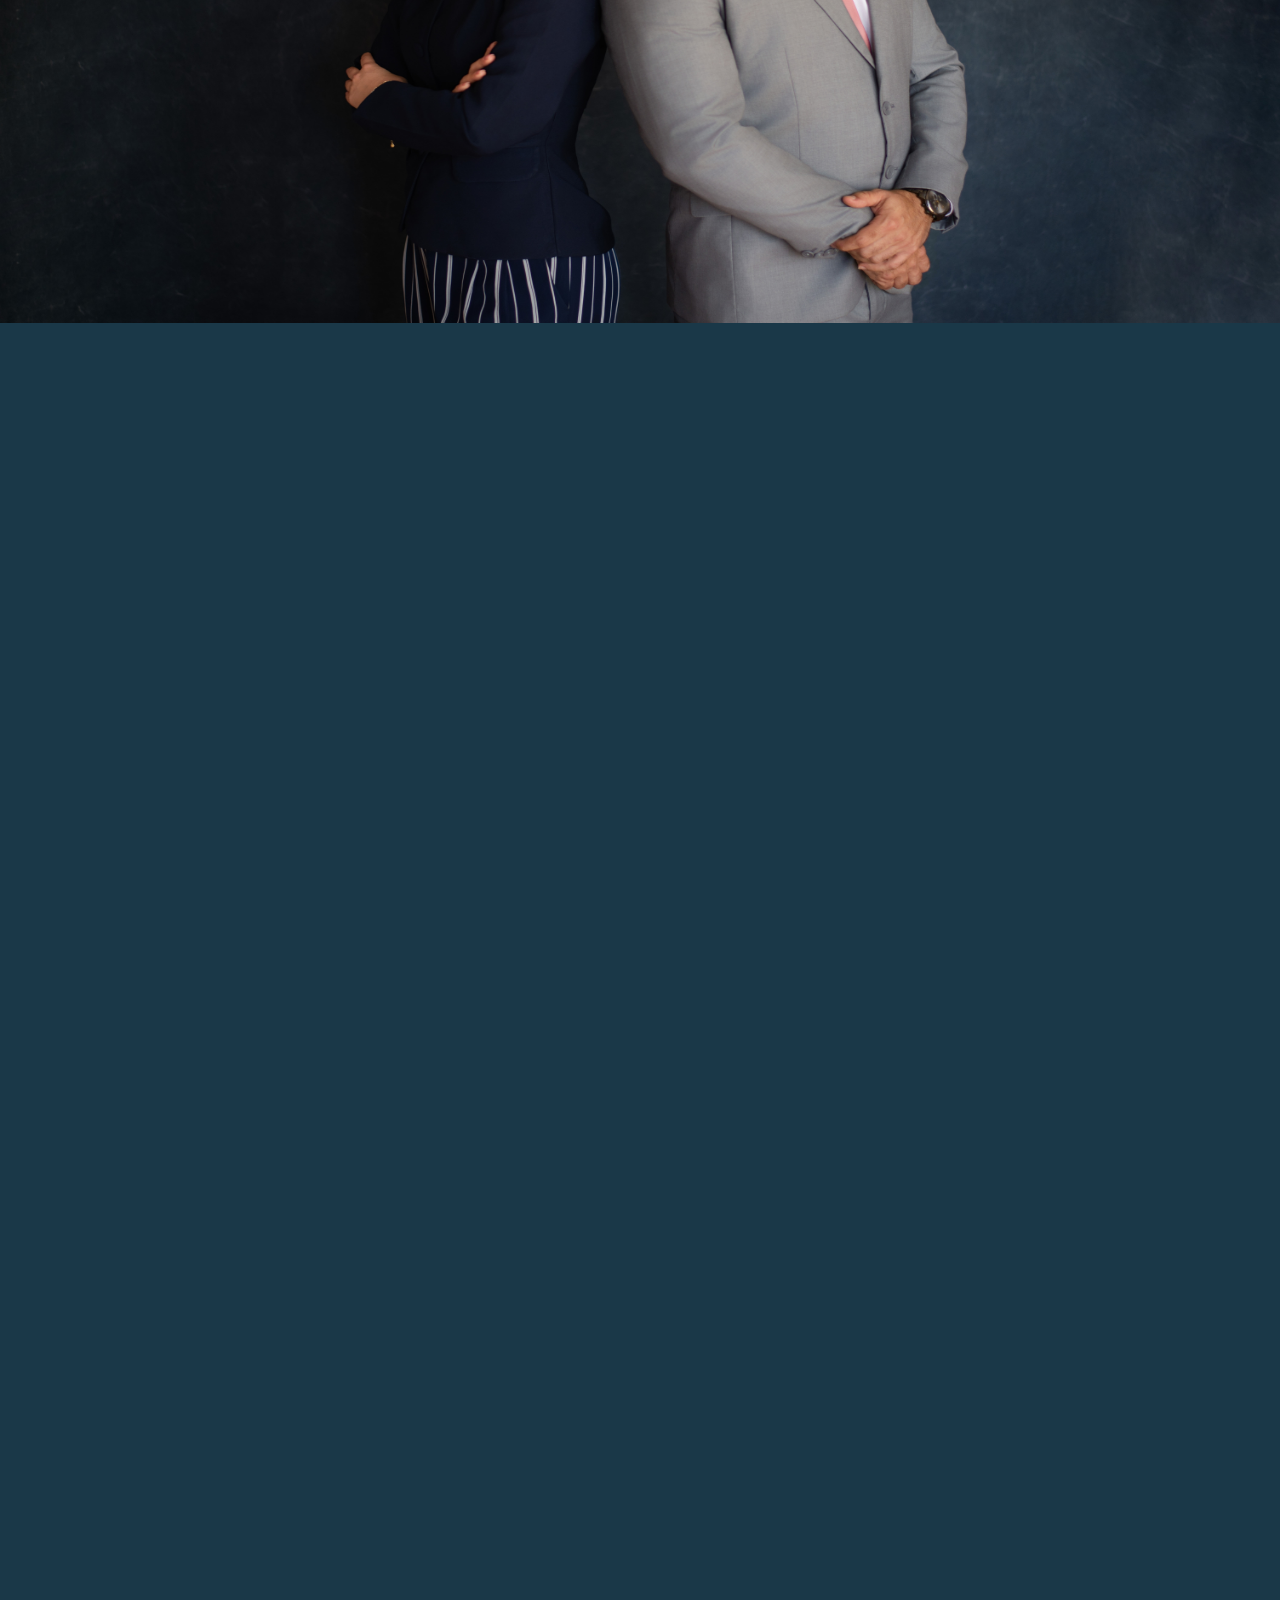
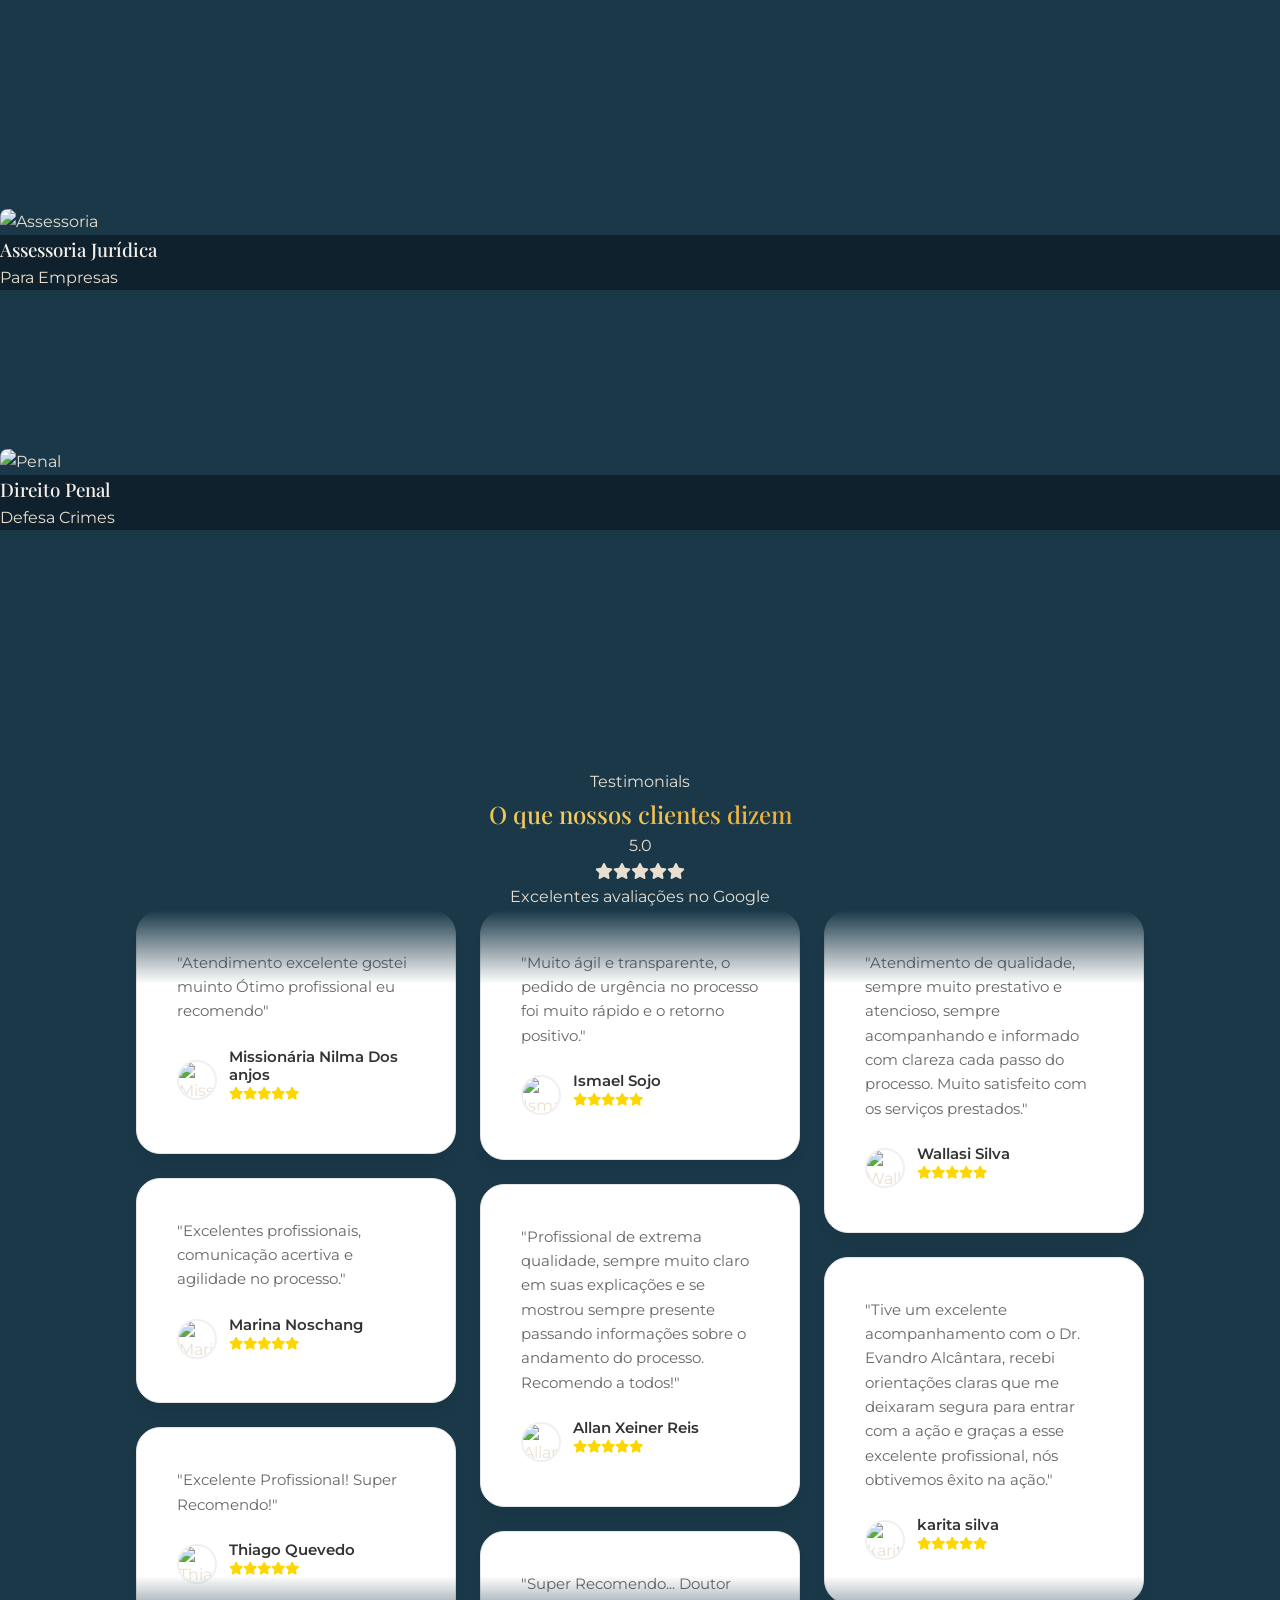
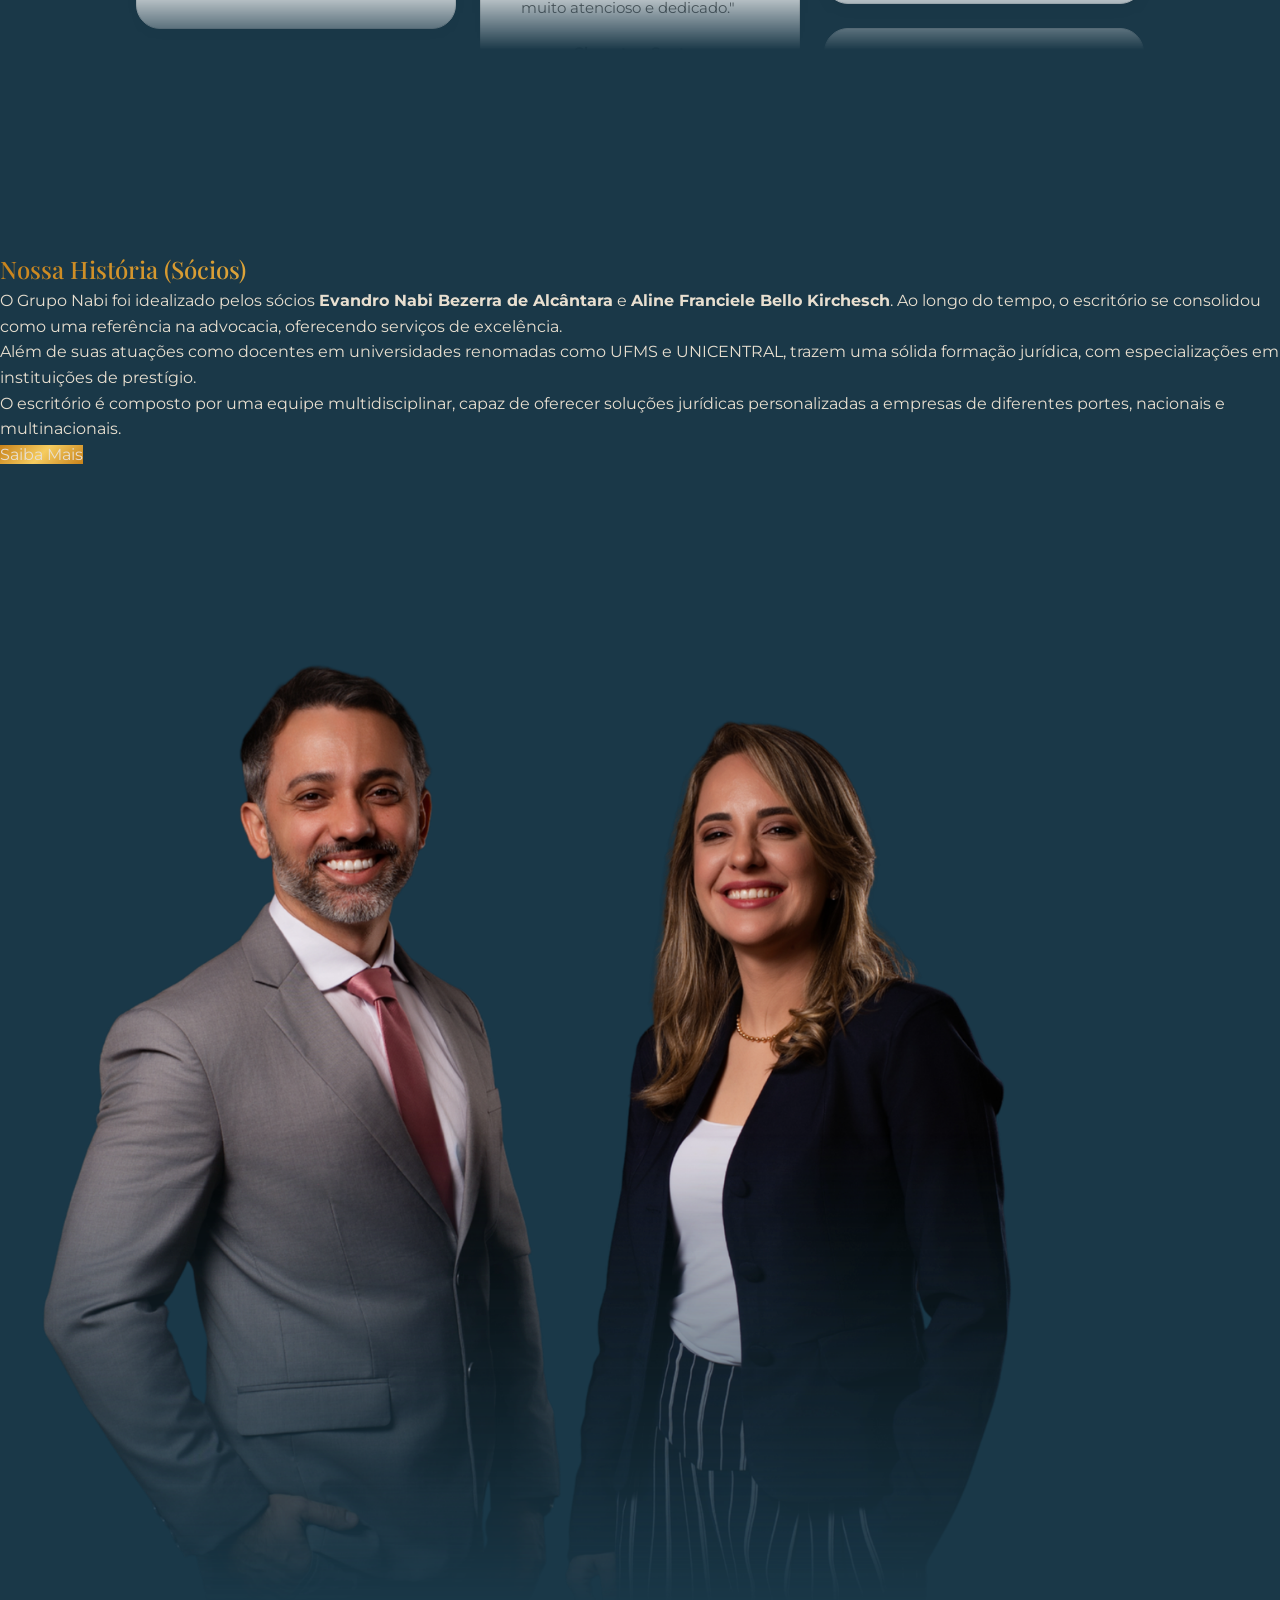
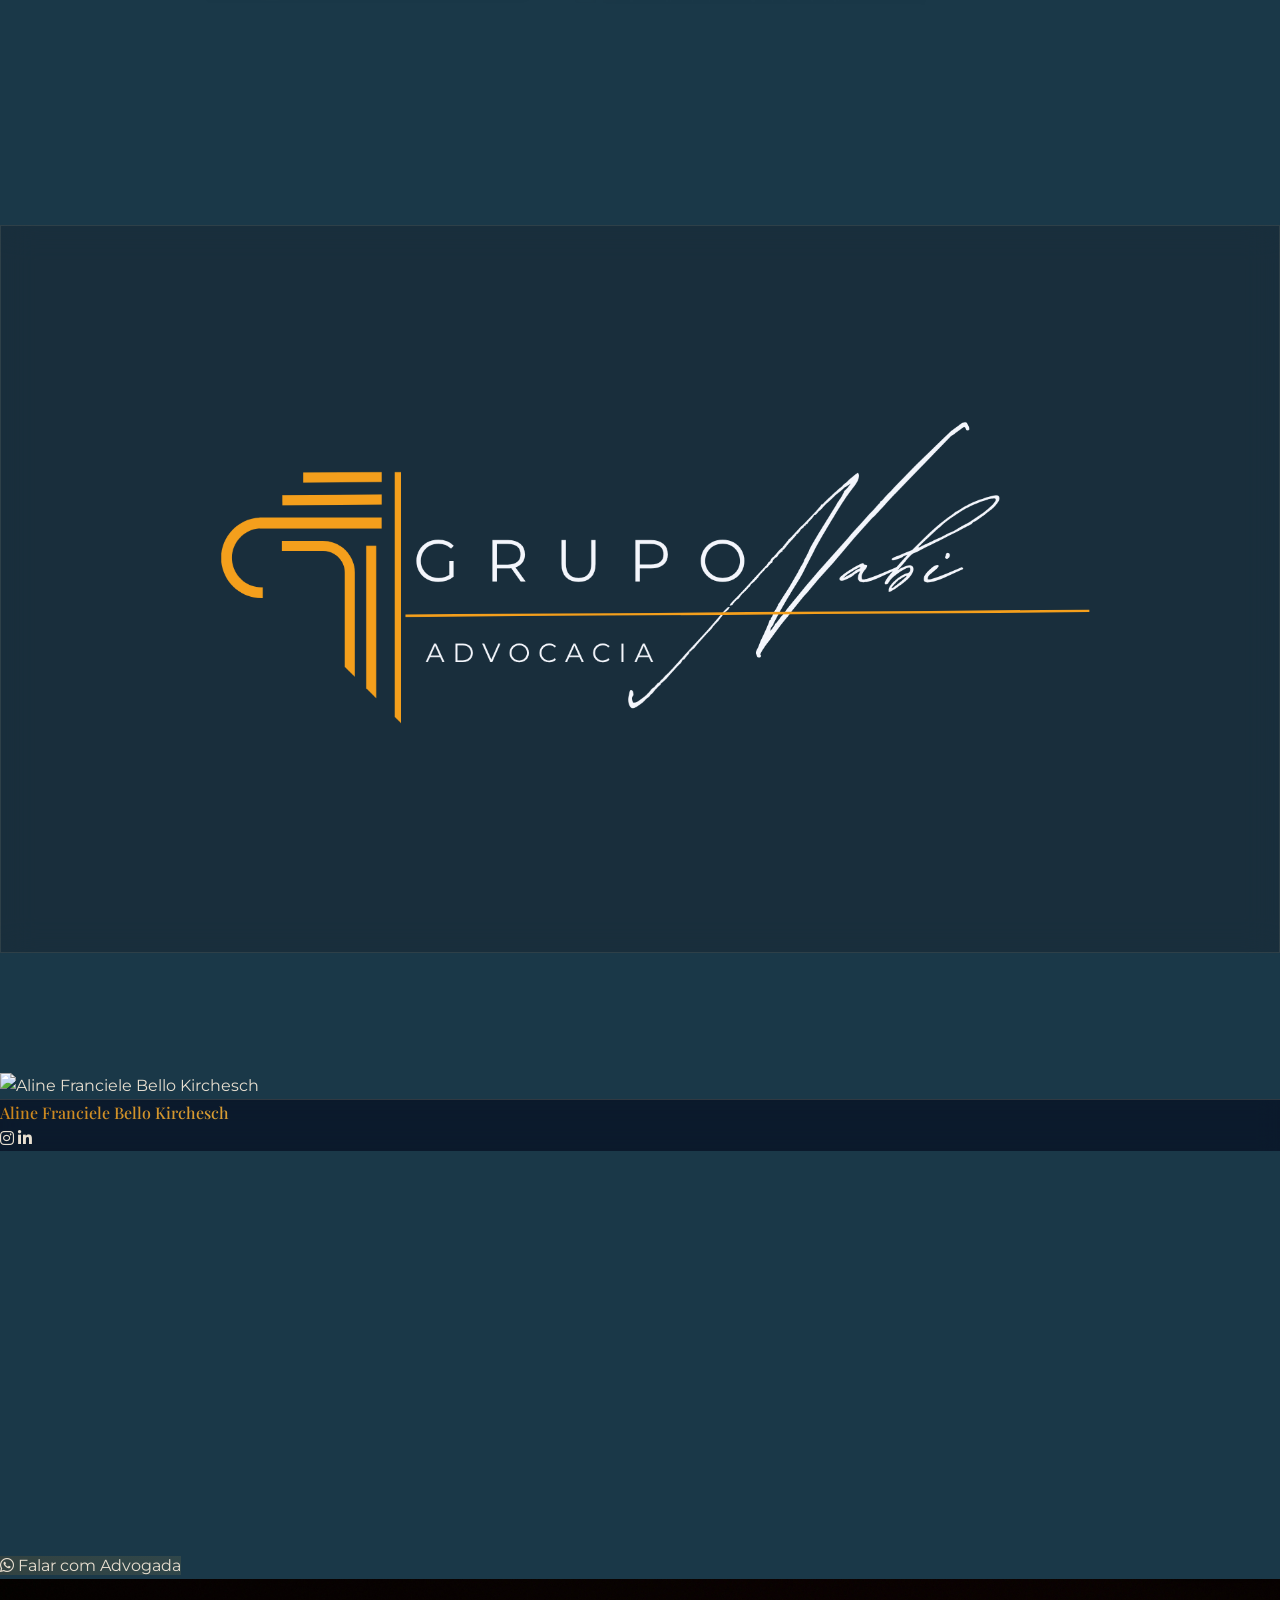
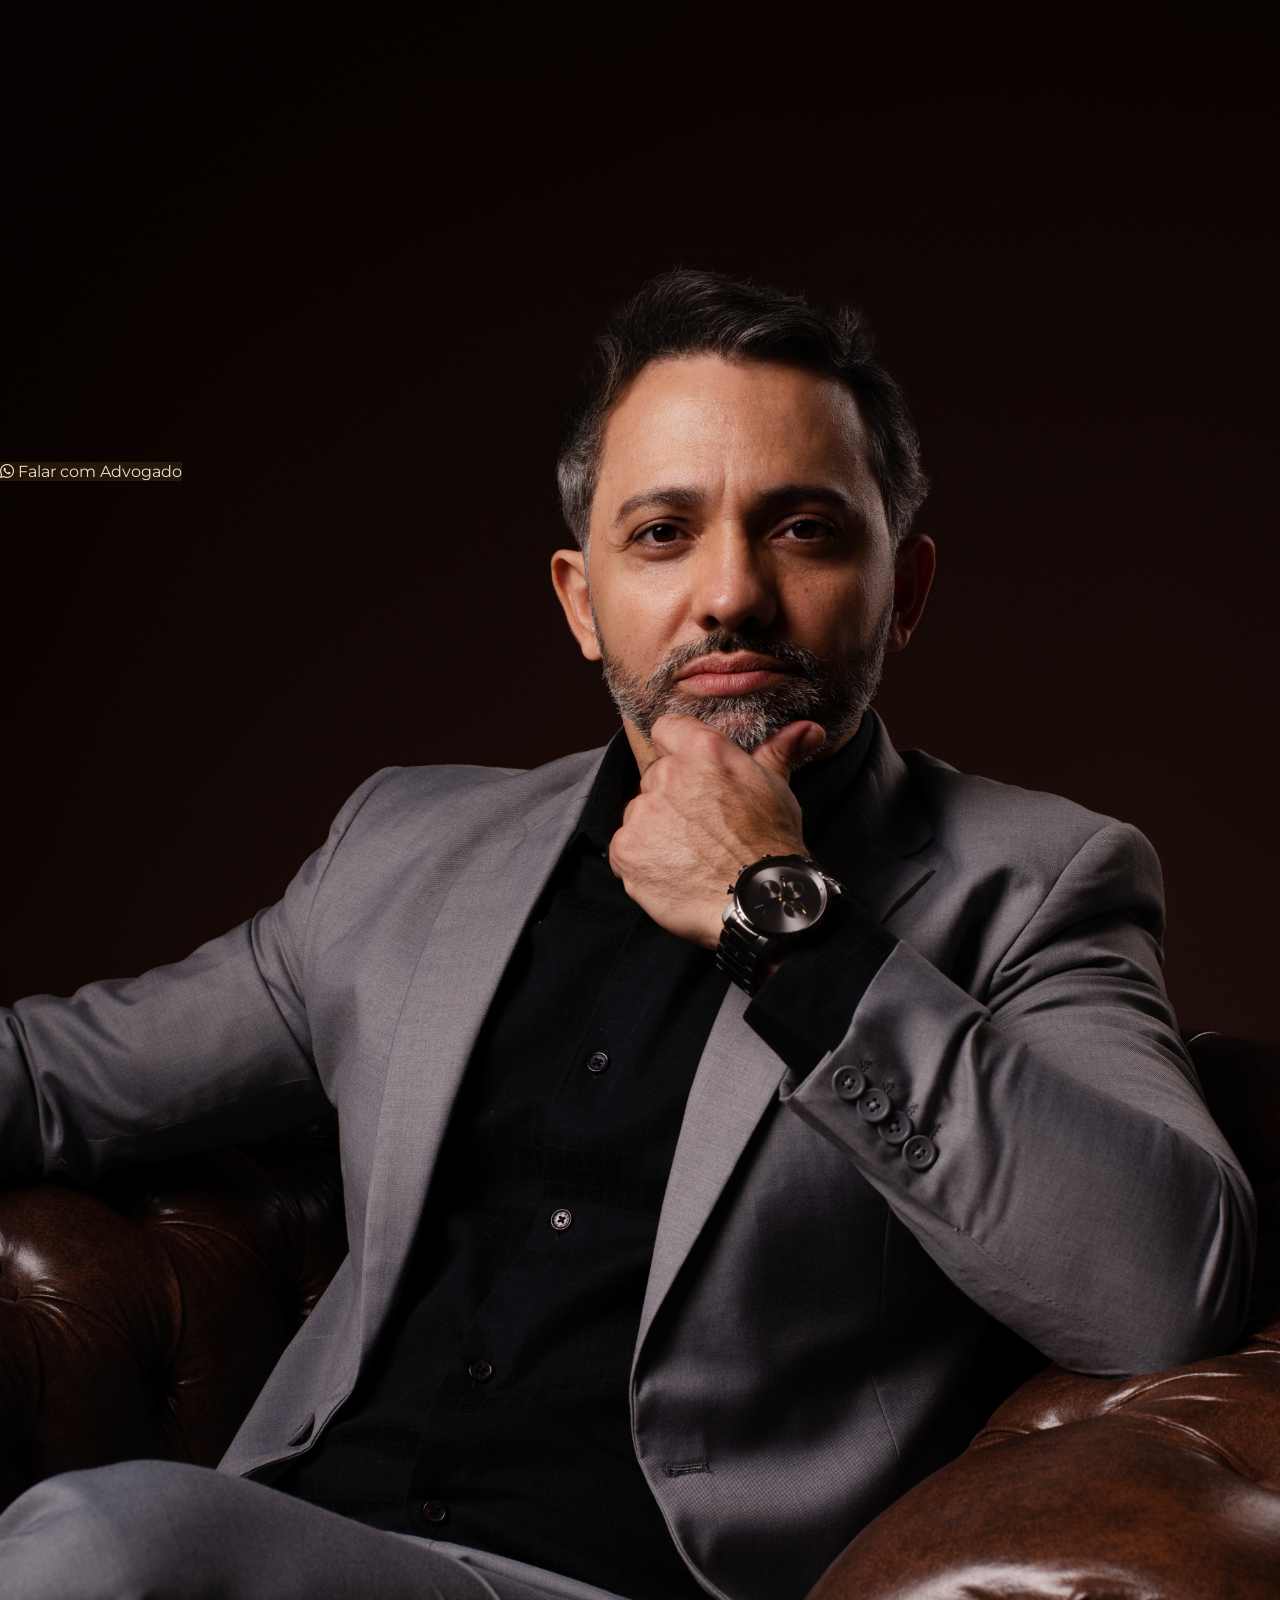
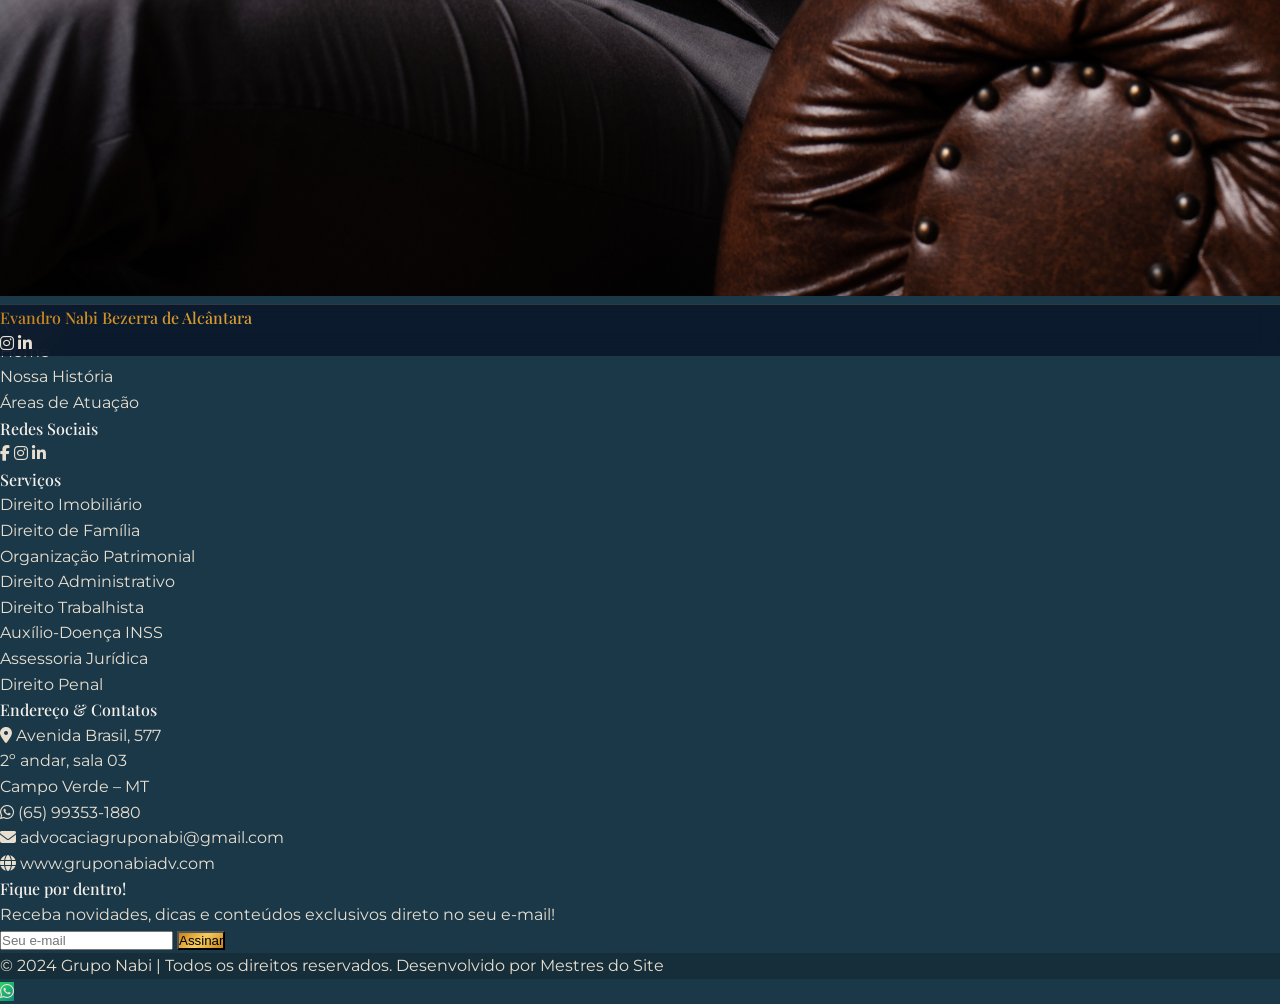
==== commit 42a53443: "Partículas de luxo e responsividade mobile" ====
--- a/index.html
+++ b/index.html
@@ -278,8 +278,8 @@
 
         <!-- Content -->
         <div class="relative z-20 w-full max-w-6xl mx-auto px-6 py-12 flex flex-col items-center justify-center text-center">
-            <h1 class="font-heading text-[4.5vw] sm:text-[3.5vw] md:text-3xl lg:text-5xl text-white font-semibold leading-tight mb-8 drop-shadow-[0_4px_4px_rgba(0,0,0,0.5)] whitespace-nowrap overflow-hidden text-ellipsis w-full">
-                <span class="text-gold-gradient">Soluções jurídicas</span> para você e sua Empresa
+            <h1 class="font-heading text-3xl sm:text-4xl md:text-3xl lg:text-5xl text-white font-semibold leading-tight mb-8 drop-shadow-[0_4px_4px_rgba(0,0,0,0.5)] whitespace-normal md:whitespace-nowrap w-full">
+                <span class="text-gold-gradient">Soluções jurídicas</span><br class="md:hidden"> para você e sua Empresa
             </h1>
             <a href="https://wa.me/556692480611" target="_blank"
                class="inline-flex items-center gap-3 px-10 py-4 rounded-lg text-sm md:text-base font-bold tracking-widest uppercase text-white shadow-2xl transition-all duration-300 hover:-translate-y-1 hover:shadow-gold-500/40"
@@ -641,34 +641,28 @@
                 id: "tsparticles",
                 options: {
                     fullScreen: { enable: true, zIndex: 0 },
-                    background: { color: { value: "#1a3848" } },
-                    fpsLimit: 40,
+                    background: { color: { value: "transparent" } },
+                    fpsLimit: 60,
                     particles: {
-                        number: { value: 55, density: { enable: true, area: 900 } },
-                        color: { value: ["#2a5a70", "#1e4a60", "#3a7a90", "#c8821a", "#e8a020"] },
+                        number: { value: 80, density: { enable: true, area: 900 } },
+                        color: { value: ["#c8821a", "#e8a020", "#f5cc60", "#ffffff"] },
                         opacity: {
-                            value: { min: 0.04, max: 0.18 },
+                            value: { min: 0.1, max: 0.6 },
                             animation: { enable: true, speed: 0.4, sync: false }
                         },
                         size: {
-                            value: { min: 1, max: 3.5 },
+                            value: { min: 1, max: 4 },
                             animation: { enable: true, speed: 1.5, sync: false }
                         },
                         move: {
                             enable: true,
-                            speed: { min: 0.2, max: 0.7 },
-                            direction: "none",
+                            speed: { min: 0.1, max: 0.4 },
+                            direction: "top",
                             random: true,
                             straight: false,
                             outModes: { default: "out" }
                         },
-                        links: {
-                            enable: true,
-                            distance: 130,
-                            color: "#2a6a80",
-                            opacity: 0.06,
-                            width: 1
-                        }
+                        links: { enable: false }
                     },
                     detectRetina: true,
                     interactivity: {
